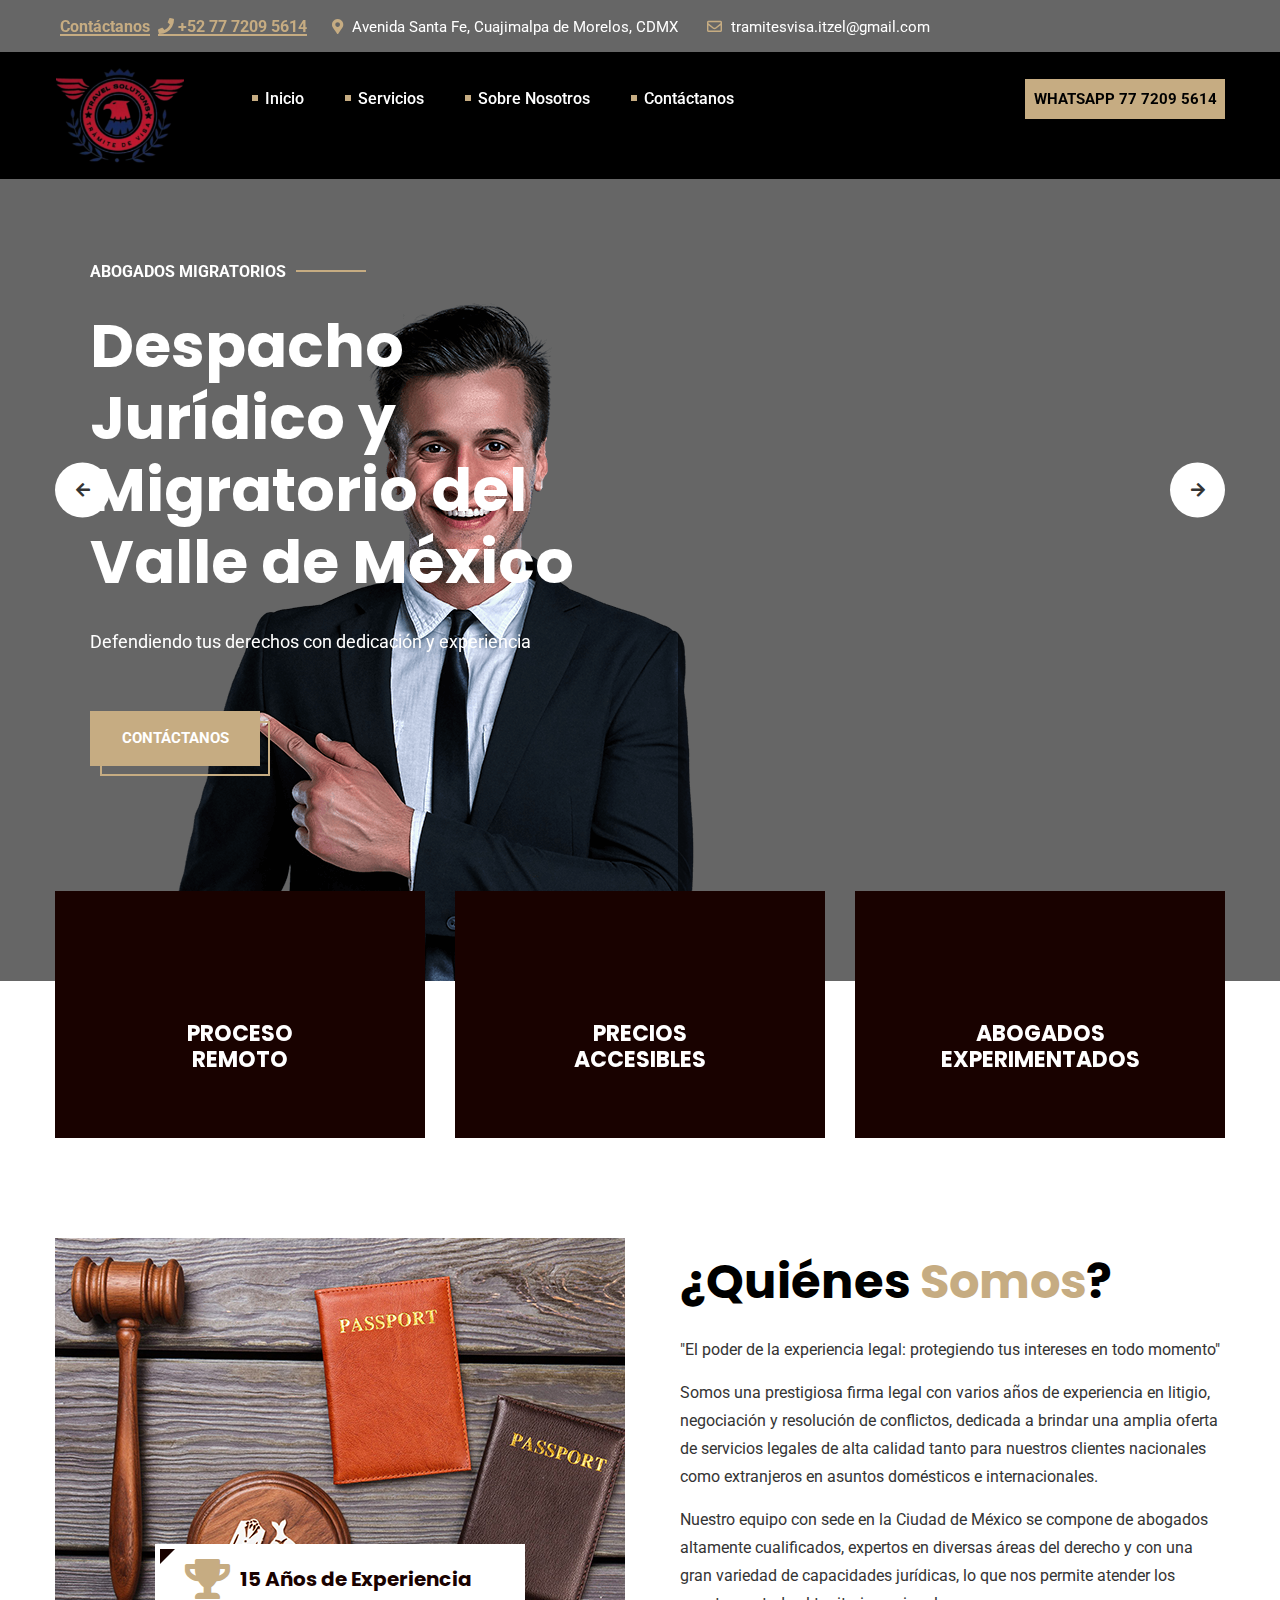
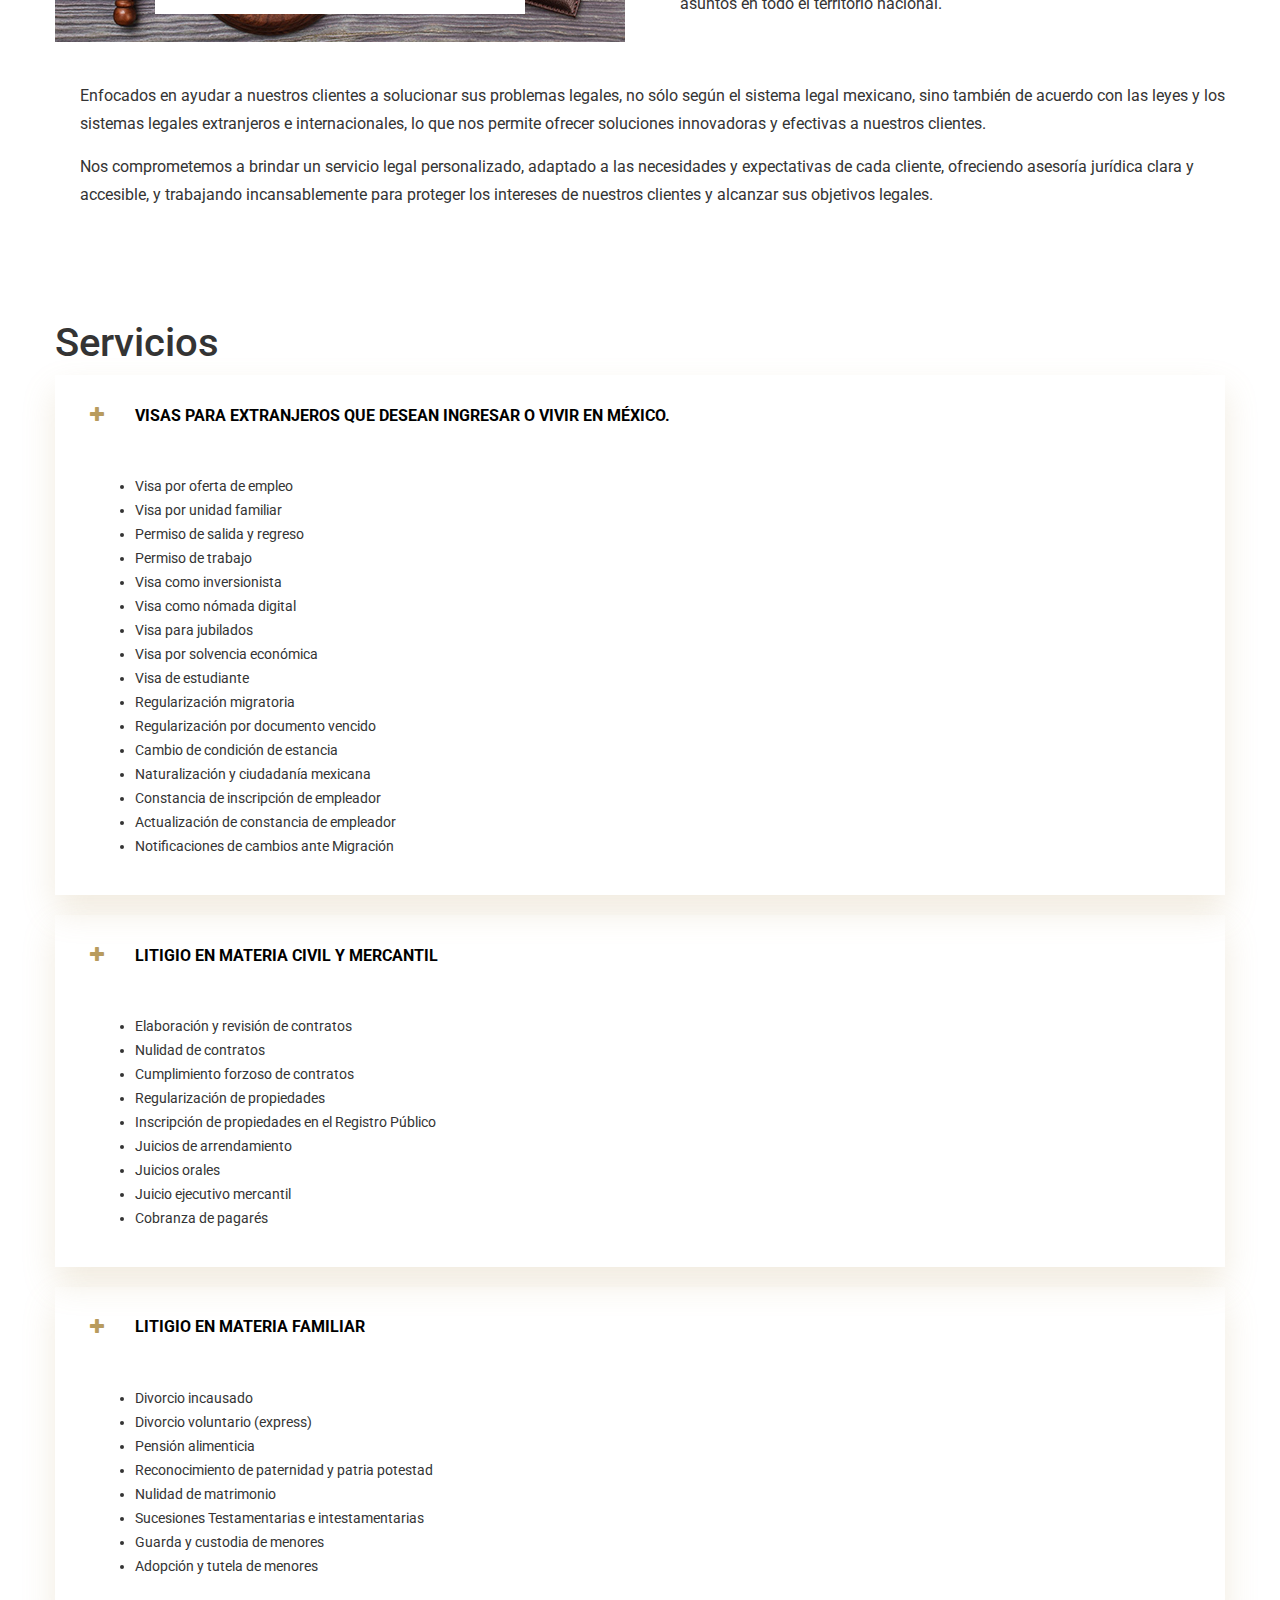
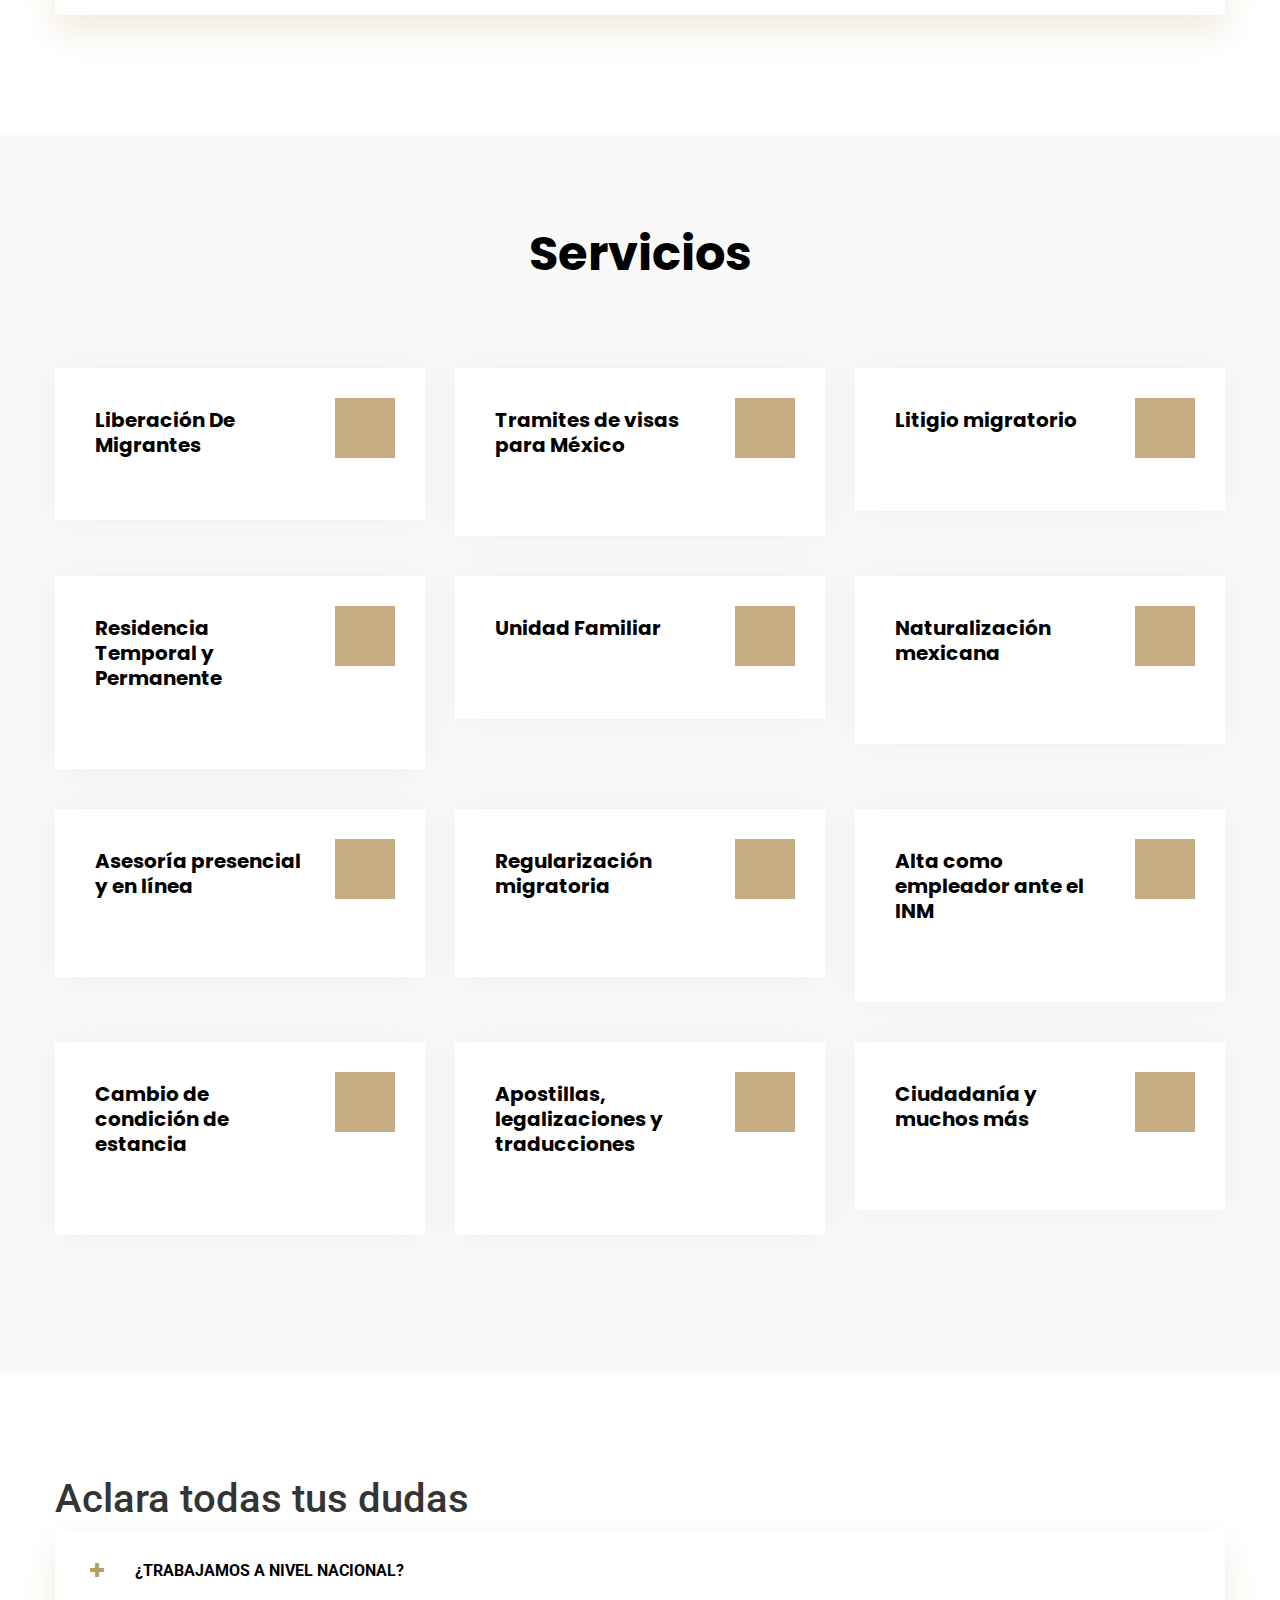
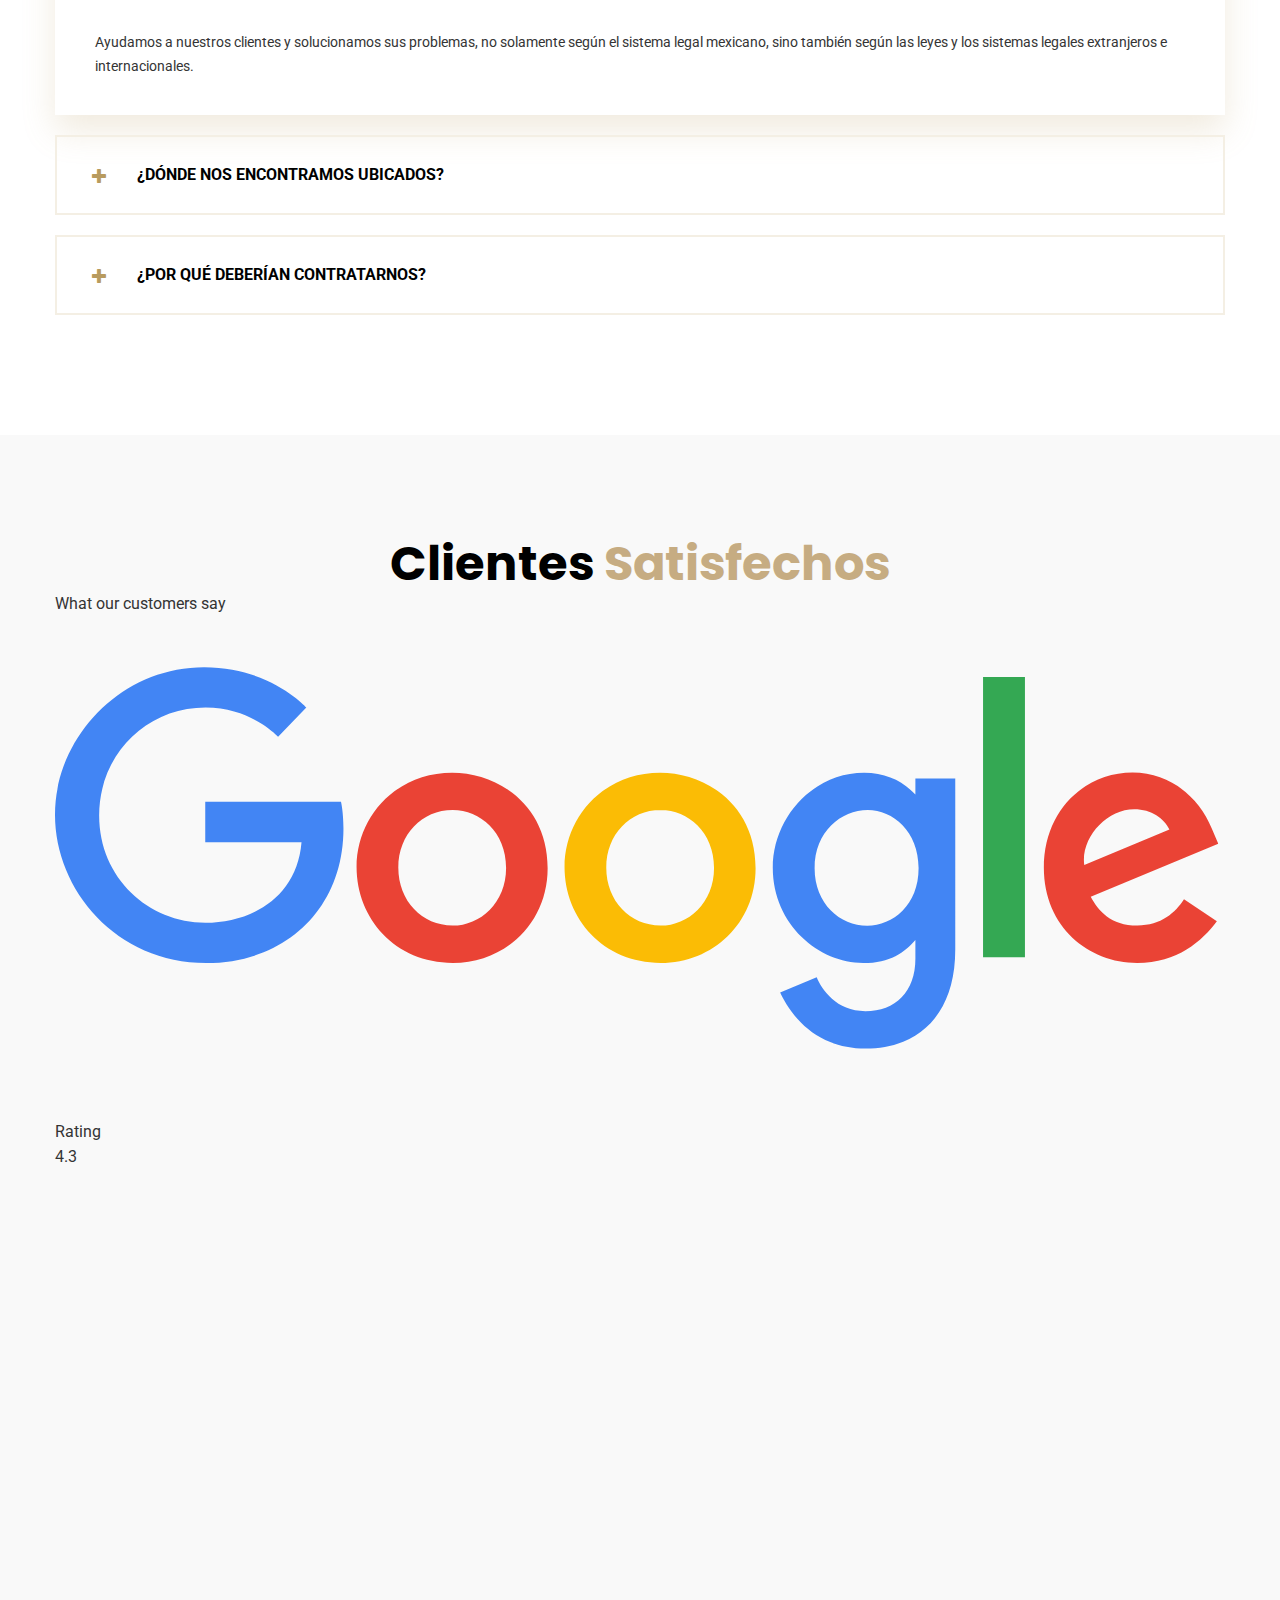
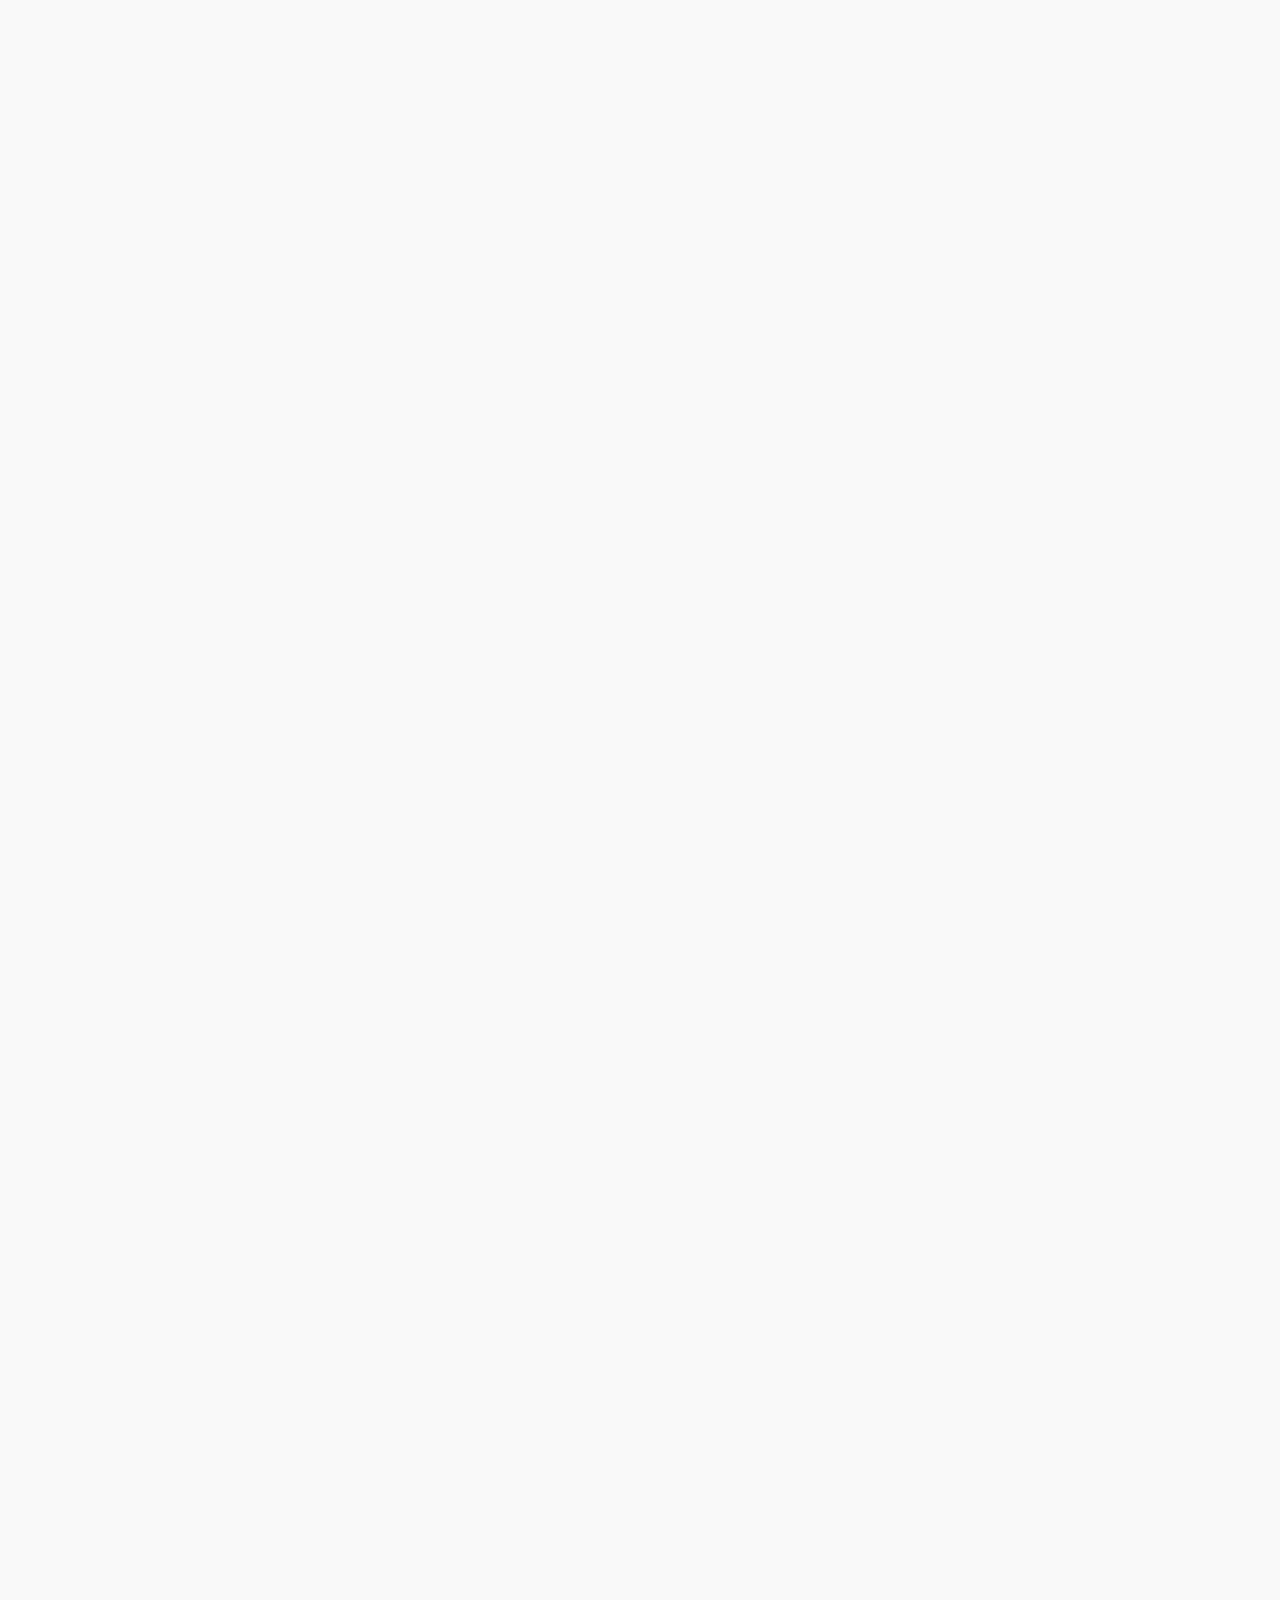
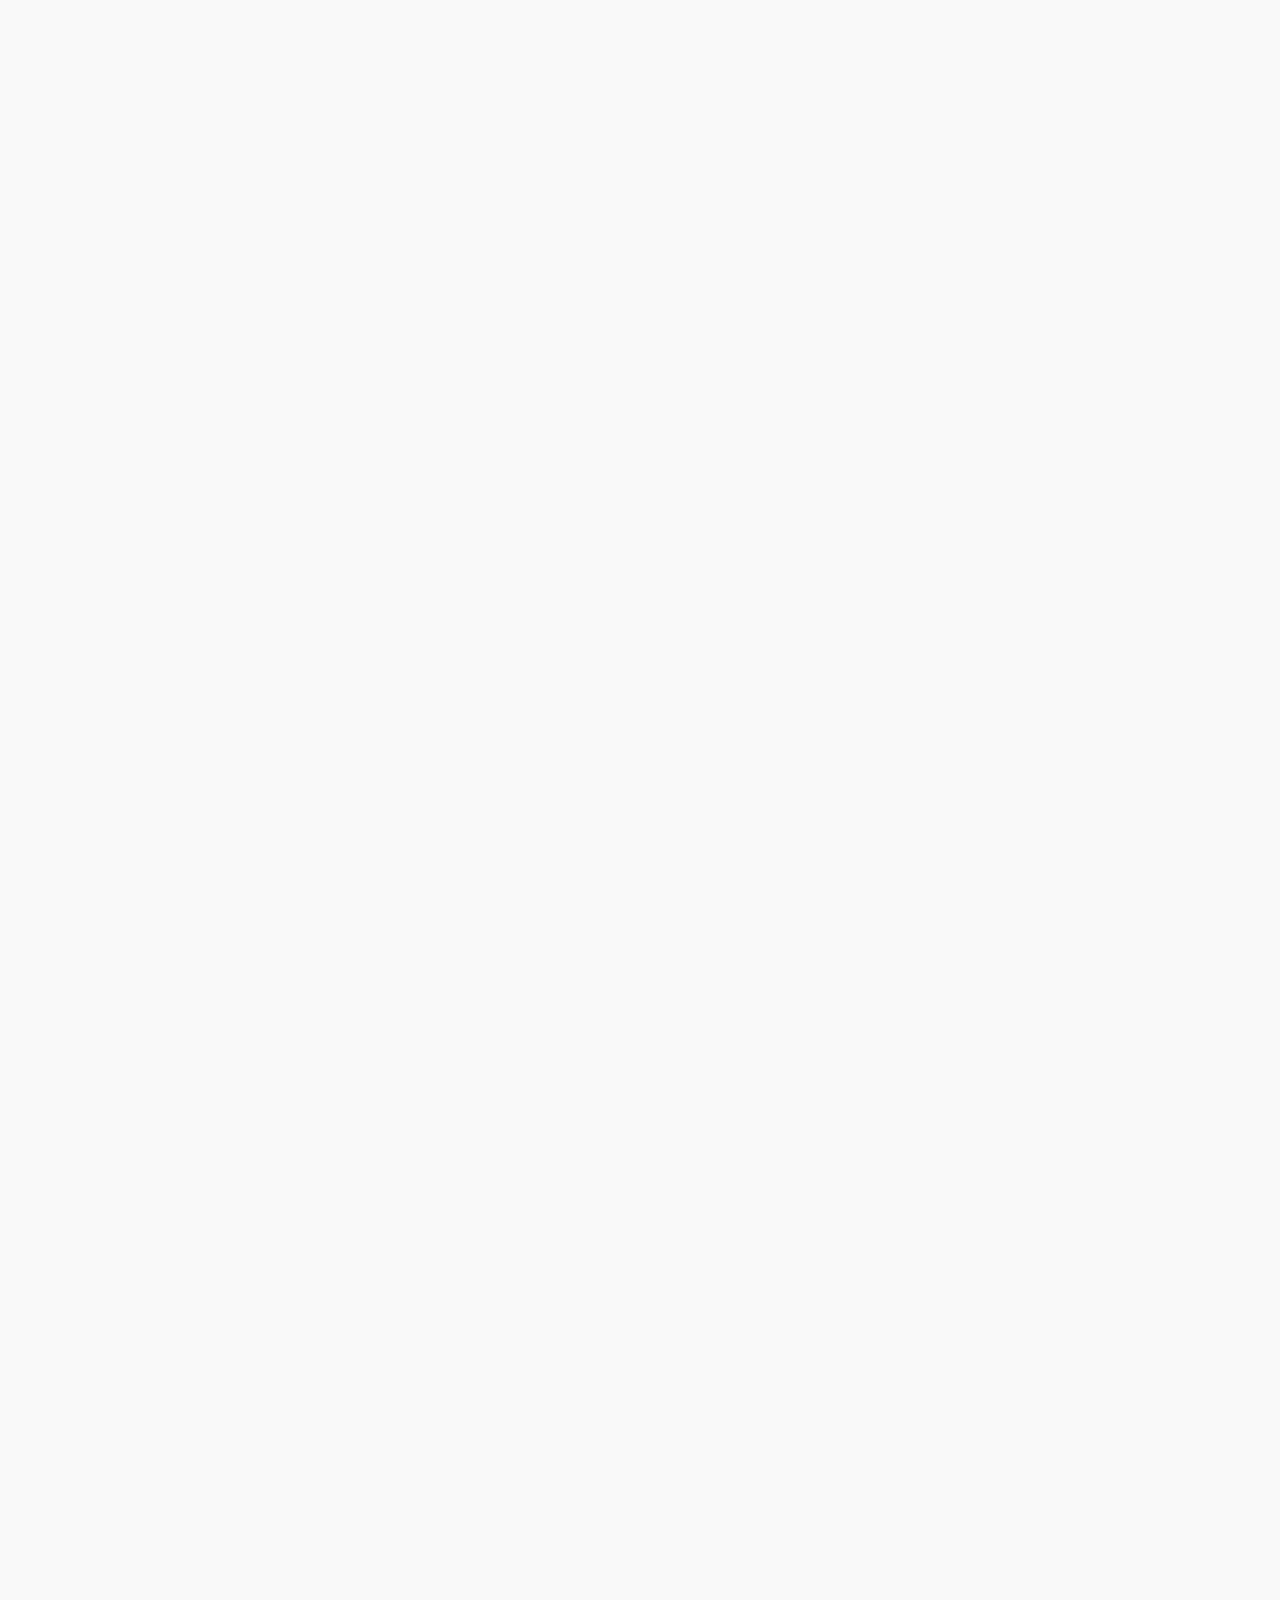
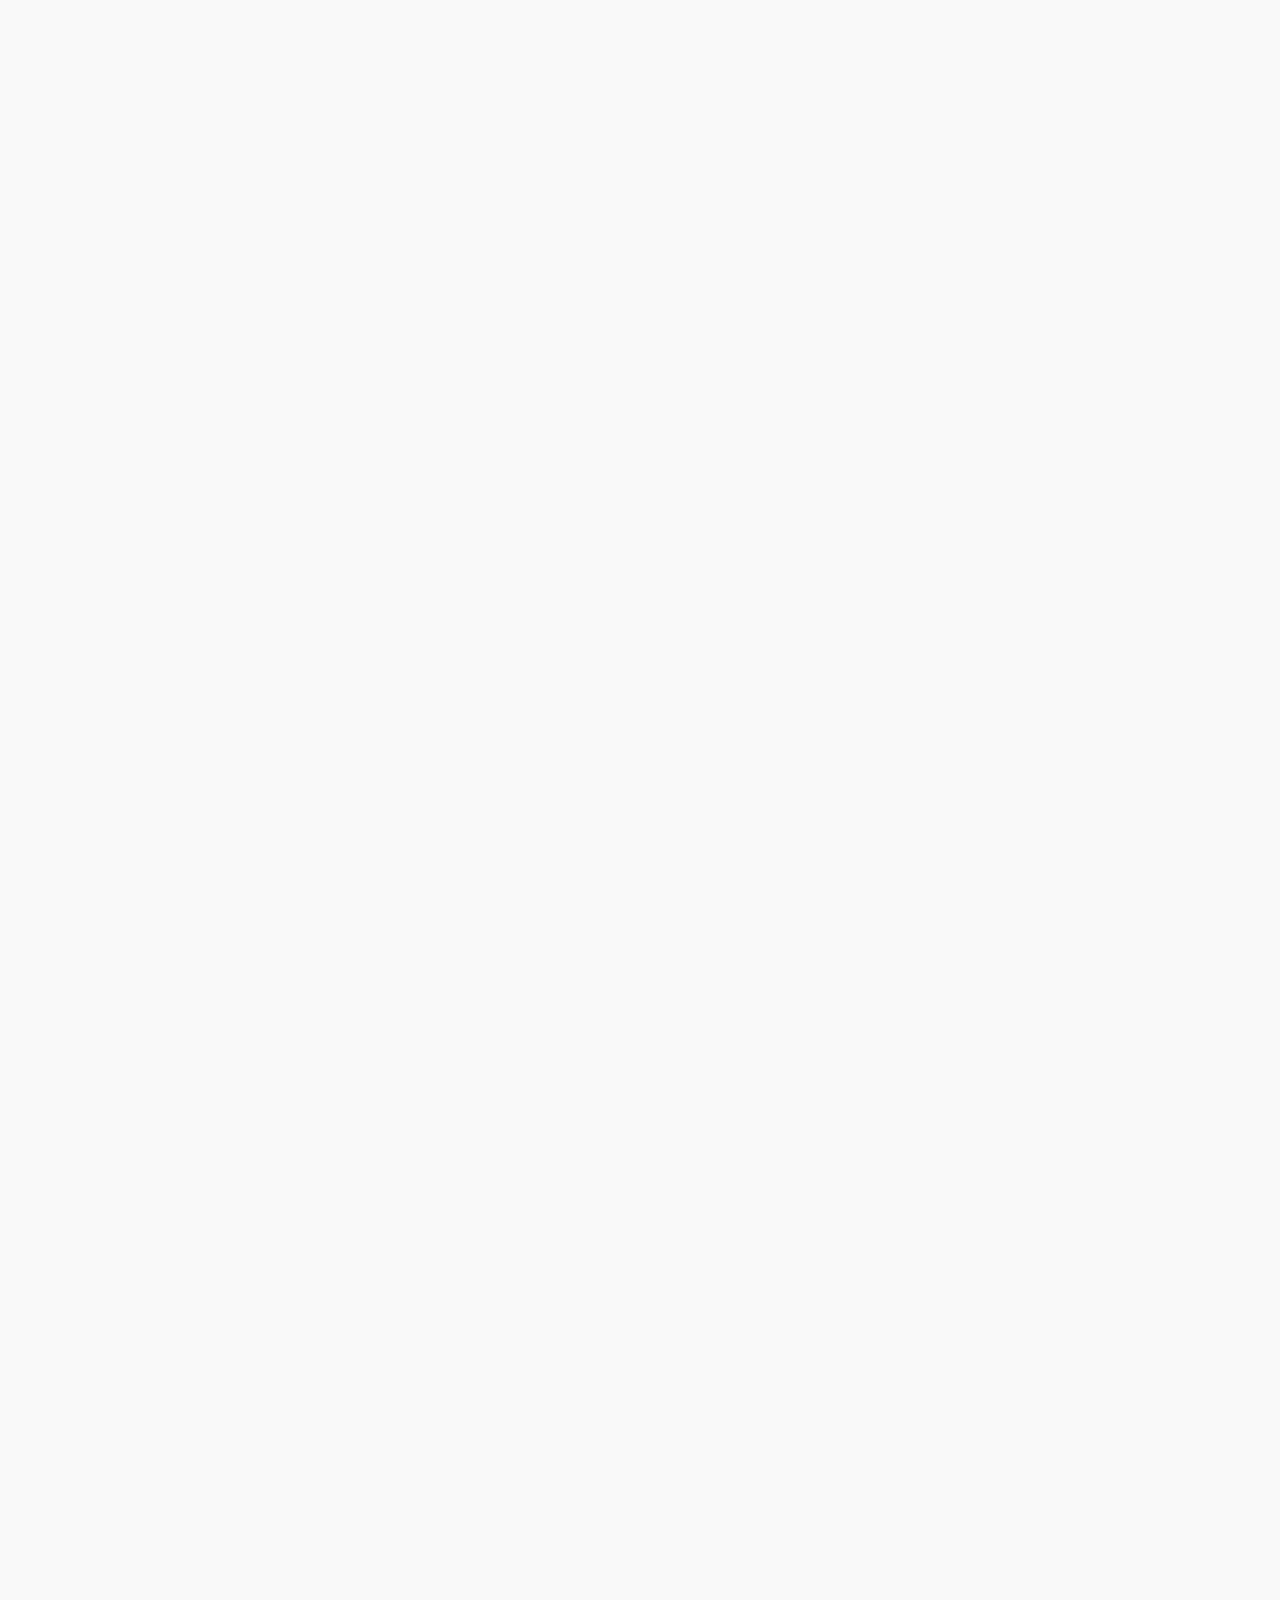
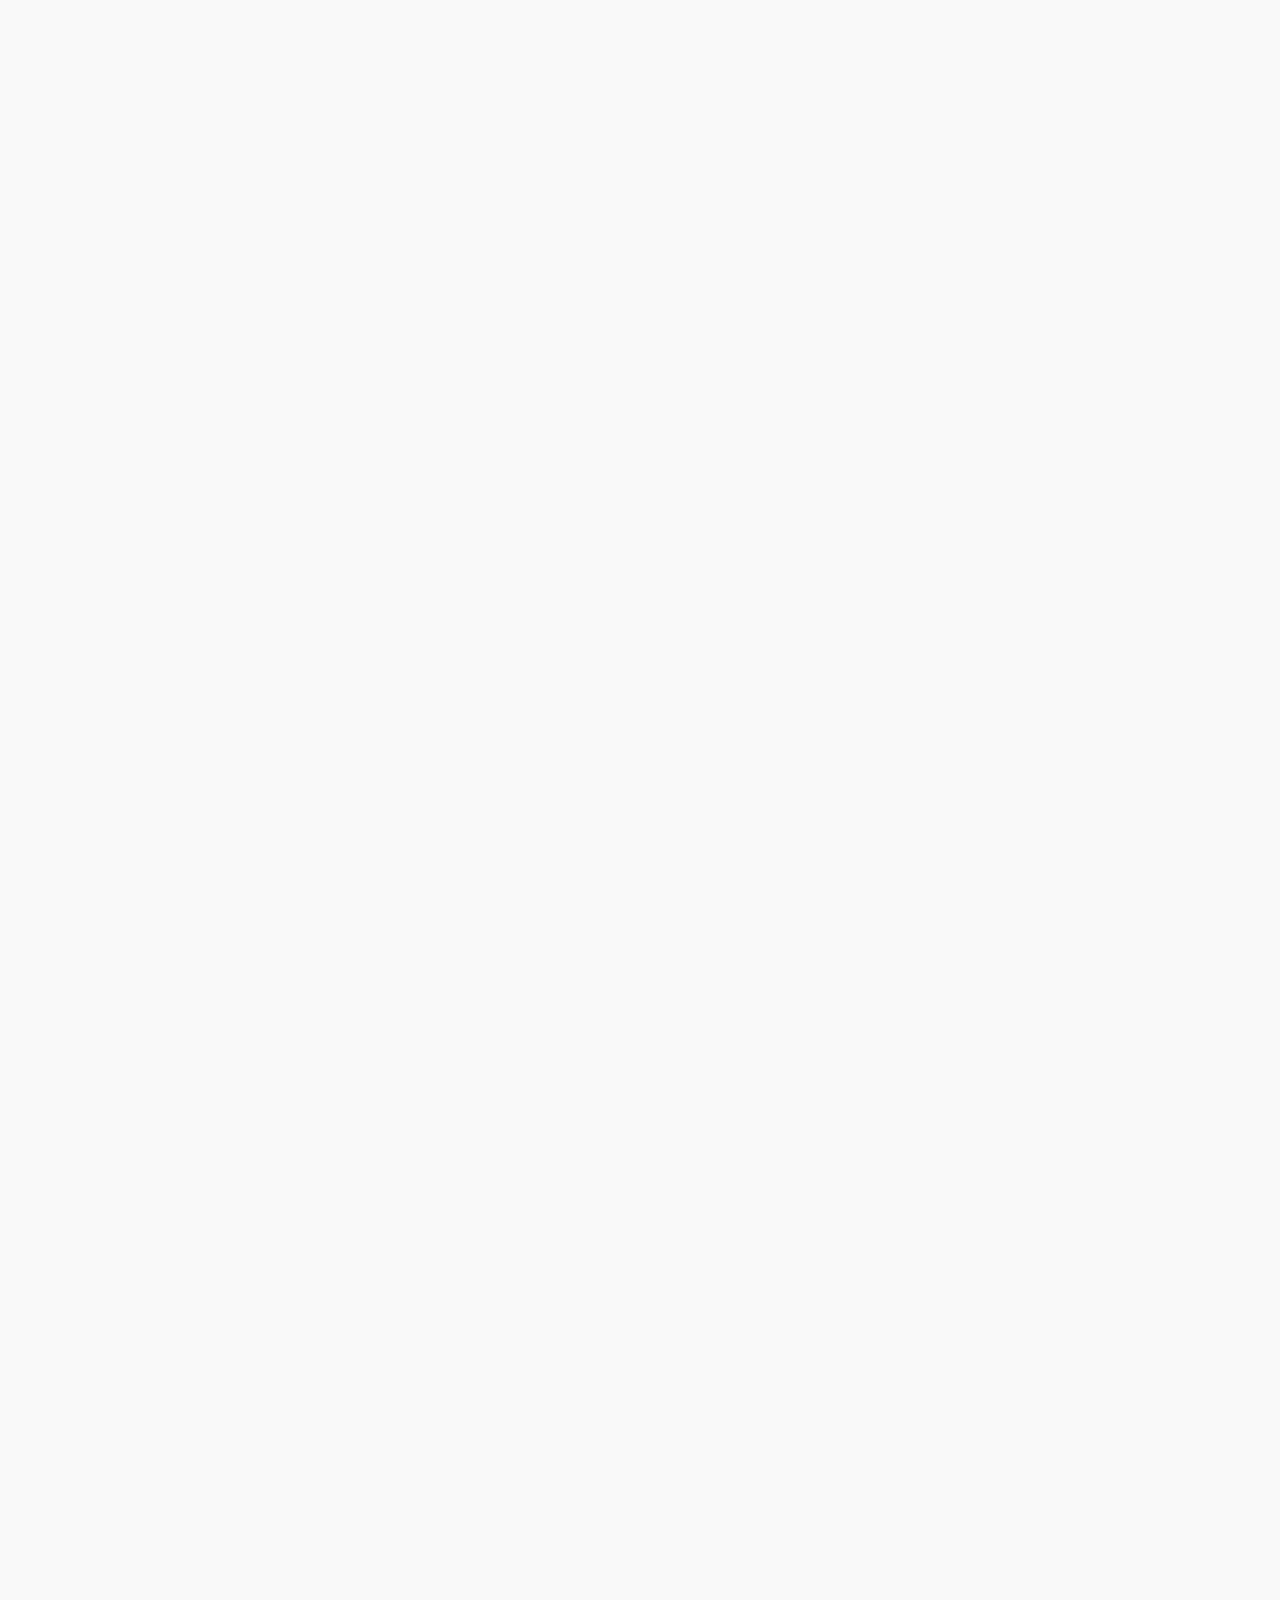
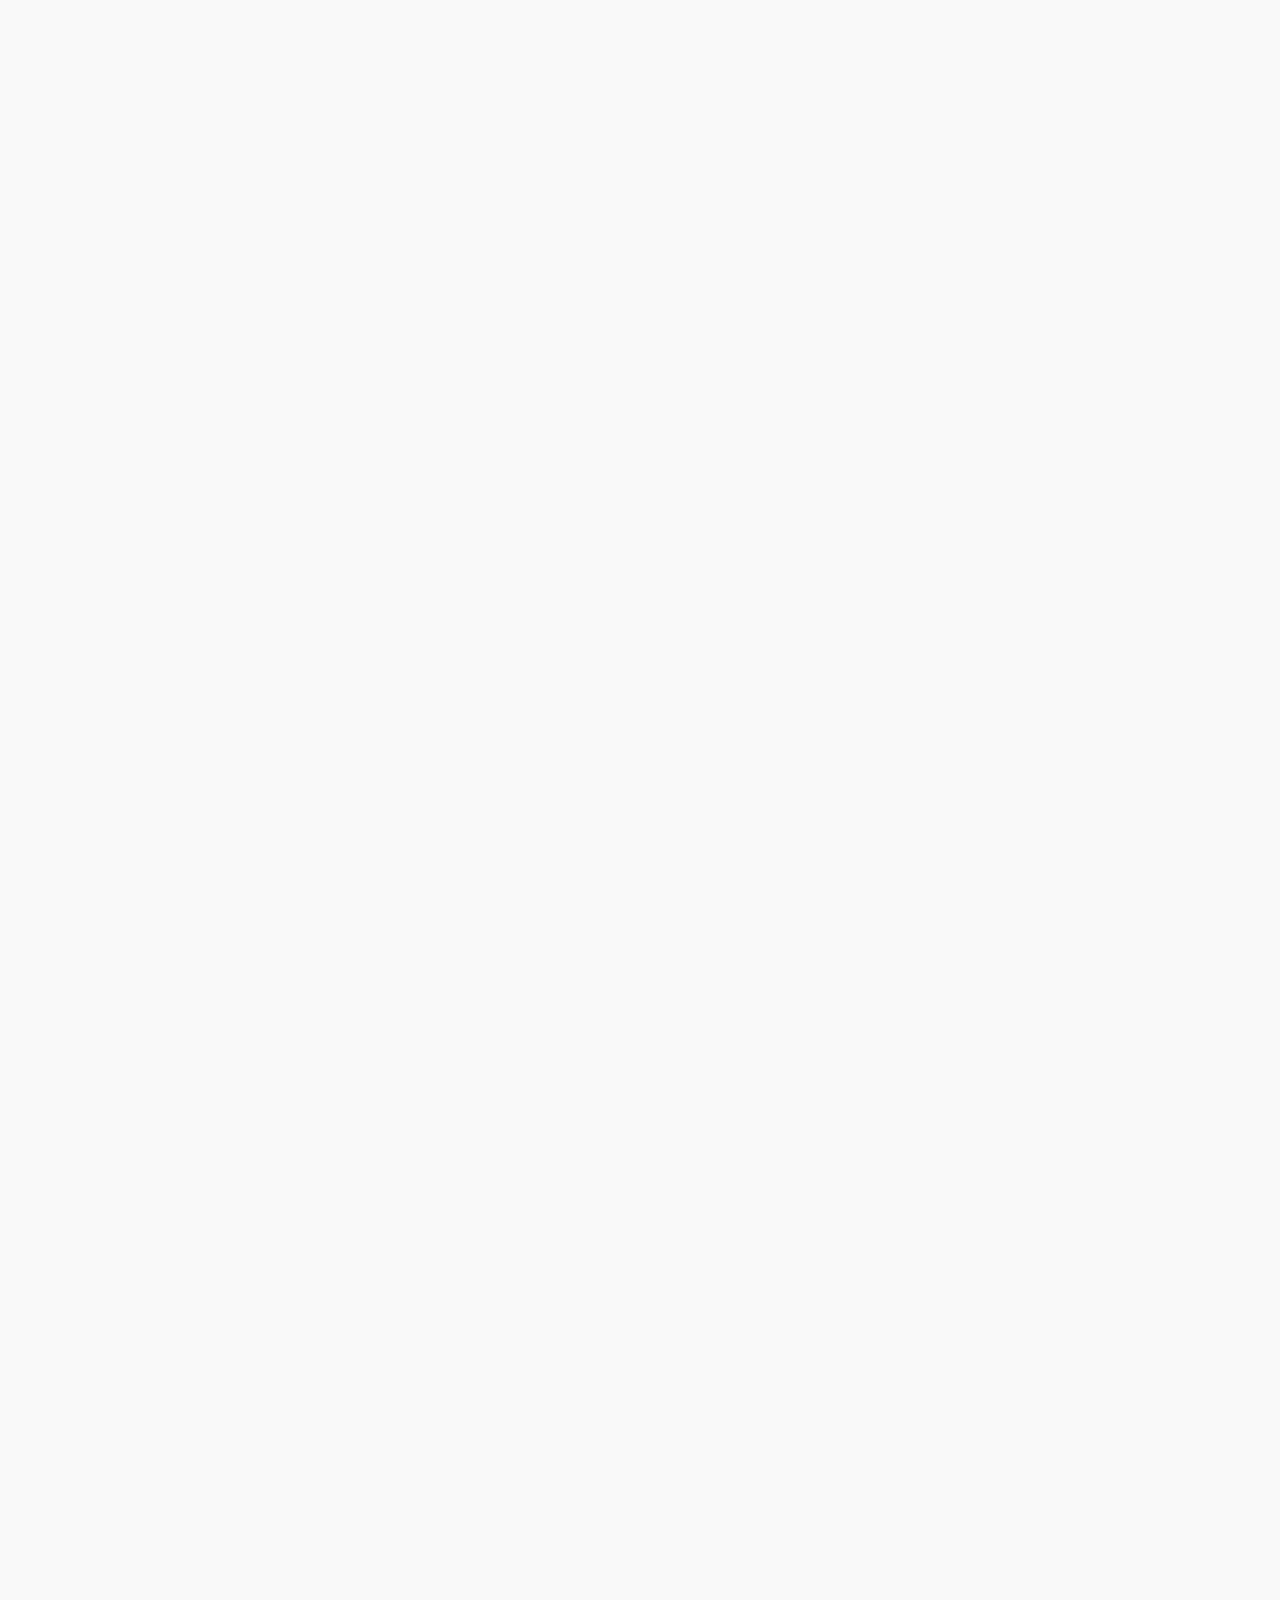
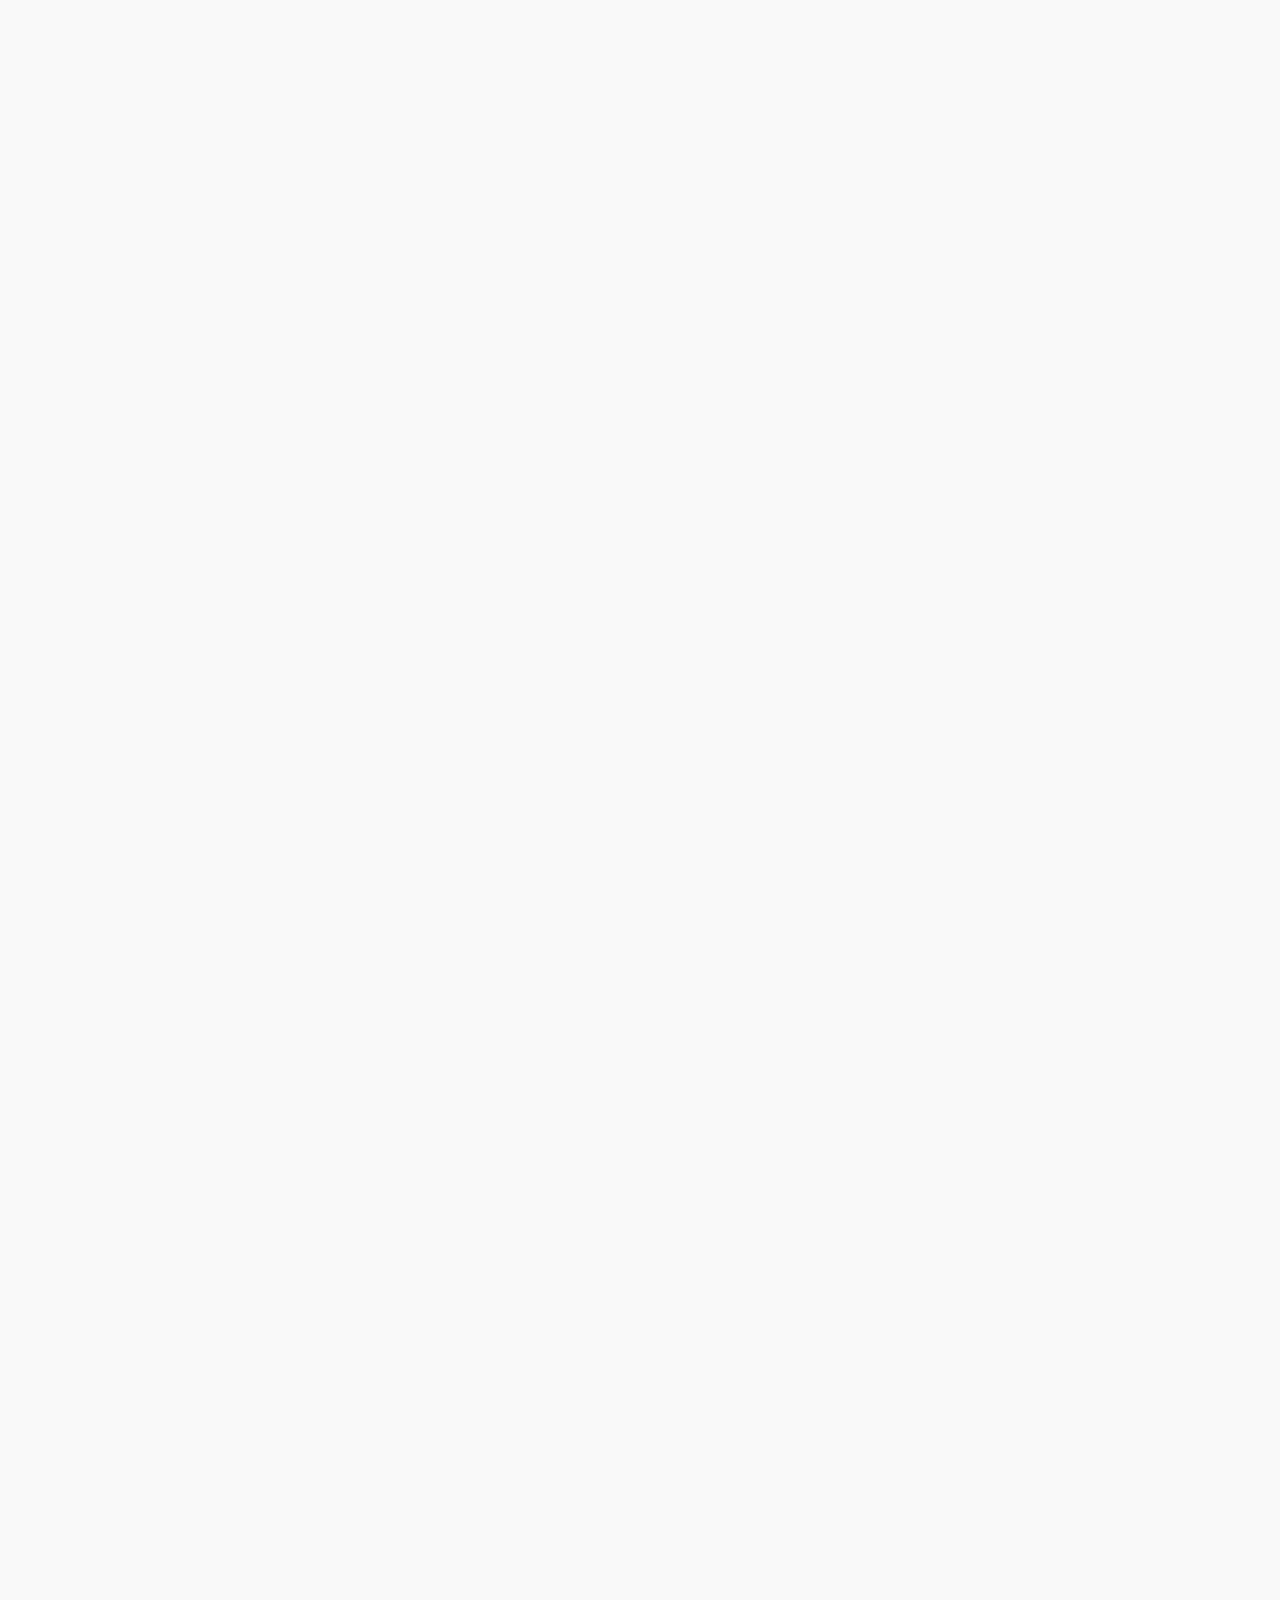
==== index.html @ 5e384cf0 "Add files via upload" ====
<!DOCTYPE html>
<html lang="en">

<html lang="es">

<head>
    <meta charset="UTF-8">
    <title>Abogados Migratorios</title>
    <link rel="shortcut icon" href="assets/img/logo/ficon.png" type="image/x-icon">
    <meta name="author" content="FactoryVector">
    <meta name="description" content="Despacho Jurídico y Migratorio del Valle de México">
    <meta name="keywords" content="Abogados, migratorios, visa, pasaporte, De lo familiar, juicios de amparo">
    <!-- Mobile Specific Meta -->
    <meta name="viewport" content="width=device-width, initial-scale=1">

    <link rel="stylesheet" href="assets/css/owl.carousel.css">
    <link rel="stylesheet" href="assets/css/fontawesome-all.css">
    <link rel="stylesheet" href="assets/css/animate.css">
    <link rel="stylesheet" href="assets/css/home-icon-4.css">
    <link rel="stylesheet" href="assets/css/flaticon.css">
    <link rel="stylesheet" href="assets/css/bootstrap.min.css">
    <link rel="stylesheet" href="assets/css/video.min.css">
    <link rel="stylesheet" href="assets/css/odometer-theme-default.css">
    <link rel="stylesheet" href="assets/css/style.css">

    <!-- Google Tag Manager -->
    <script type="text/javascript" async=""
        src="https://www.googletagmanager.com/gtag/destination?id=AW-513408856&amp;l=dataLayer&amp;cx=c"></script>
    <script async="" src="https://www.googletagmanager.com/gtm.js?id=GTM-NV9NPGH9"></script>
    <script>(function (w, d, s, l, i) {
            w[l] = w[l] || []; w[l].push({
                'gtm.start':
                    new Date().getTime(), event: 'gtm.js'
            }); var f = d.getElementsByTagName(s)[0],
                j = d.createElement(s), dl = l != 'dataLayer' ? '&l=' + l : ''; j.async = true; j.src =
                    'https://www.googletagmanager.com/gtm.js?id=' + i + dl; f.parentNode.insertBefore(j, f);
        })(window, document, 'script', 'dataLayer', 'GTM-NV9NPGH9');</script>
    <!-- End Google Tag Manager -->

    <!-- Google tag (gtag.js) -->
    <script async="" src="https://www.googletagmanager.com/gtag/js?id=GTM-NV9NPGH9"></script>
    <script>
        window.dataLayer = window.dataLayer || [];
        function gtag() { dataLayer.push(arguments); }
        gtag('js', new Date());

        gtag('config', 'GTM-NV9NPGH9');
    </script>

    <style type="text/css">
        .rx-practice-text {
            width: 75%;
        }

        .rx-practice-icon-text .rx-practice-text h3 {
            font-size: 20px;
        }
    </style>

    <style type="text/css">
        div.eapps-widget {
            position: relative
        }

        div.eapps-widget.eapps-widget-show-toolbar:before {
            position: absolute;
            content: "";
            display: block;
            bottom: 0;
            top: 0;
            left: 0;
            right: 0;
            pointer-events: none;
            border: 1px solid transparent;
            transition: border .3s ease;
            z-index: 1
        }

        .eapps-widget-toolbar {
            position: absolute;
            top: -32px;
            left: 0;
            right: 0;
            display: block;
            z-index: 99999;
            padding-bottom: 4px;
            transition: all .3s ease;
            pointer-events: none;
            opacity: 0
        }

        .eapps-widget:hover .eapps-widget-toolbar {
            opacity: 1;
            pointer-events: auto
        }

        .eapps-widget-toolbar a {
            text-decoration: none;
            box-shadow: none !important
        }

        .eapps-widget-toolbar-panel {
            border-radius: 6px;
            background-color: #222;
            color: #fff;
            display: -ms-inline-flexbox;
            display: inline-flex;
            -ms-flex-align: center;
            align-items: center;
            top: 0;
            position: relative;
            transition: all .3s ease;
            opacity: 0;
            overflow: hidden;
            -webkit-backface-visibility: hidden;
            backface-visibility: hidden;
            box-shadow: 0 0 0 1px hsla(0, 0%, 100%, .2);
            height: 28px
        }

        .eapps-widget:hover .eapps-widget-toolbar-panel {
            opacity: 1
        }

        .eapps-widget-toolbar-panel-wrapper {
            width: 100%;
            position: relative
        }

        .eapps-widget-toolbar-panel-only-you {
            position: absolute;
            top: -24px;
            font-size: 11px;
            line-height: 14px;
            color: #9c9c9c;
            padding: 5px 4px
        }

        .eapps-widget-toolbar-panel-logo {
            width: 28px;
            height: 28px;
            border-right: 1px solid hsla(0, 0%, 100%, .2);
            display: -ms-flexbox;
            display: flex;
            -ms-flex-align: center;
            align-items: center;
            -ms-flex-pack: center;
            justify-content: center
        }

        .eapps-widget-toolbar-panel-logo svg {
            display: block;
            width: 15px;
            height: 15px;
            fill: #f93262
        }

        .eapps-widget-toolbar-panel-edit {
            font-size: 12px;
            font-weight: 400;
            line-height: 14px;
            display: -ms-inline-flexbox;
            display: inline-flex;
            -ms-flex-align: center;
            align-items: center;
            padding: 9px;
            border-right: 1px solid hsla(0, 0%, 100%, .2);
            color: #fff;
            text-decoration: none
        }

        .eapps-widget-toolbar-panel-edit-icon {
            width: 14px;
            height: 14px;
            margin-right: 8px
        }

        .eapps-widget-toolbar-panel-edit-icon svg {
            display: block;
            width: 100%;
            height: 100%;
            fill: #fff
        }

        .eapps-widget-toolbar-panel-views {
            display: -ms-inline-flexbox;
            display: inline-flex;
            -ms-flex-pack: center;
            justify-content: center;
            -ms-flex-align: center;
            align-items: center
        }

        .eapps-widget-toolbar-panel-views-label {
            font-size: 12px;
            font-weight: 400;
            line-height: 14px;
            margin-left: 8px
        }

        .eapps-widget-toolbar-panel-views-bar {
            display: -ms-inline-flexbox;
            display: inline-flex;
            width: 70px;
            height: 3px;
            border-radius: 2px;
            margin-left: 8px;
            background-color: hsla(0, 0%, 100%, .3)
        }

        .eapps-widget-toolbar-panel-views-bar-inner {
            border-radius: 2px;
            background-color: #4ad504
        }

        .eapps-widget-toolbar-panel-views-green .eapps-widget-toolbar-panel-views-bar-inner {
            background-color: #4ad504
        }

        .eapps-widget-toolbar-panel-views-red .eapps-widget-toolbar-panel-views-bar-inner {
            background-color: #ff4734
        }

        .eapps-widget-toolbar-panel-views-orange .eapps-widget-toolbar-panel-views-bar-inner {
            background-color: #ffb400
        }

        .eapps-widget-toolbar-panel-views-percent {
            display: -ms-inline-flexbox;
            display: inline-flex;
            margin-left: 8px;
            margin-right: 8px;
            font-size: 12px;
            font-weight: 400;
            line-height: 14px
        }

        .eapps-widget-toolbar-panel-views-get-more {
            padding: 9px 16px;
            background-color: #f93262;
            color: #fff;
            font-size: 12px;
            font-weight: 400;
            border-radius: 0 6px 6px 0
        }

        .eapps-widget-toolbar-panel-share {
            position: absolute;
            top: 0;
            display: inline-block;
            margin-left: 8px;
            width: 83px;
            height: 28px;
            padding-bottom: 4px;
            box-sizing: content-box !important
        }

        .eapps-widget-toolbar-panel-share:hover .eapps-widget-toolbar-panel-share-block {
            opacity: 1;
            pointer-events: all
        }

        .eapps-widget-toolbar-panel-share-button {
            padding: 0 18px;
            height: 28px;
            background-color: #1c91ff;
            color: #fff;
            font-size: 12px;
            font-weight: 400;
            border-radius: 6px;
            position: absolute;
            top: 0;
            display: -ms-flexbox;
            display: flex;
            -ms-flex-direction: row;
            flex-direction: row;
            cursor: default;
            -ms-flex-align: center;
            align-items: center
        }

        .eapps-widget-toolbar-panel-share-button svg {
            display: inline-block;
            margin-right: 6px;
            fill: #fff;
            position: relative;
            top: -1px
        }

        .eapps-widget-toolbar-panel-share-block {
            position: absolute;
            background: #fff;
            border: 1px solid hsla(0, 0%, 7%, .1);
            border-radius: 10px;
            width: 209px;
            top: 32px;
            transform: translateX(-63px);
            opacity: 0;
            pointer-events: none;
            transition: all .3s ease;
            box-shadow: 0 4px 6px rgba(0, 0, 0, .05)
        }

        .eapps-widget-toolbar-panel-share-block:hover {
            opacity: 1;
            pointer-events: all
        }

        .eapps-widget-toolbar-panel-share-block-text {
            color: #111;
            font-size: 15px;
            font-weight: 400;
            padding: 12px 0;
            text-align: center
        }

        .eapps-widget-toolbar-panel-share-block-text-icon {
            padding-bottom: 4px
        }

        .eapps-widget-toolbar-panel-share-block-actions {
            display: -ms-flexbox;
            display: flex;
            -ms-flex-direction: row;
            flex-direction: row;
            border-top: 1px solid hsla(0, 0%, 7%, .1)
        }

        .eapps-widget-toolbar-panel-share-block-actions-item {
            width: 33.333333%;
            display: -ms-flexbox;
            display: flex;
            -ms-flex-pack: center;
            justify-content: center;
            -ms-flex-align: center;
            align-items: center;
            height: 39px;
            transition: all .3s ease;
            background-color: transparent
        }

        .eapps-widget-toolbar-panel-share-block-actions-item:hover {
            background-color: #fafafa
        }

        .eapps-widget-toolbar-panel-share-block-actions-item a {
            width: 100%;
            height: 100%;
            display: -ms-flexbox;
            display: flex;
            -ms-flex-pack: center;
            justify-content: center;
            -ms-flex-align: center;
            align-items: center
        }

        .eapps-widget-toolbar-panel-share-block-actions-item-icon {
            width: 16px;
            height: 16px;
            display: block
        }

        .eapps-widget-toolbar-panel-share-block-actions-item-facebook .eapps-widget-toolbar-panel-share-block-actions-item-icon {
            fill: #3c5a9b
        }

        .eapps-widget-toolbar-panel-share-block-actions-item-twitter .eapps-widget-toolbar-panel-share-block-actions-item-icon {
            fill: #1ab2e8
        }

        .eapps-widget-toolbar-panel-share-block-actions-item-google .eapps-widget-toolbar-panel-share-block-actions-item-icon {
            fill: #dd4b39
        }

        .eapps-widget-toolbar-panel-share-block-actions-item:not(:last-child) {
            border-right: 1px solid hsla(0, 0%, 7%, .1)
        }
    </style>
    <link href="https://core.service.elfsight.com" rel="preconnect" crossorigin="">
    <link href="https://static.elfsight.com" rel="preconnect" crossorigin="">
    <link href="https://service-reviews-ultimate.elfsight.com" rel="preconnect" crossorigin="">
    <link href="https://storage.elfsight.com" rel="preconnect" crossorigin="">
    <script attributionsrc="" type="text/javascript" async=""
        src="https://www.googleadservices.com/pagead/conversion/513408856/?random=1724124669314&amp;cv=11&amp;fst=1724124669314&amp;bg=ffffff&amp;guid=ON&amp;async=1&amp;gtm=45be48e0z89180192433za201zb9180192433&amp;gcd=13l3l3l3l1l1&amp;dma=0&amp;tag_exp=0&amp;u_w=1536&amp;u_h=864&amp;url=https%3A%2F%2Fabogados-migratorios.com%2F%3Fgad_source%3D1%26gclid%3DCj0KCQjw2ou2BhCCARIsANAwM2FD0X5Xh62JzgIVU42KWfubspgB9ihjAhYlG-c5ziMpxNXCMwpX3FYaAiodEALw_wcB&amp;label=4pakCMWPzJwZENj-5_QB&amp;hn=www.googleadservices.com&amp;frm=0&amp;tiba=Abogados%20Migratorios&amp;value=0&amp;bttype=purchase&amp;npa=0&amp;gclgs=1&amp;gclst=3327&amp;gclaw=Cj0KCQjw2ou2BhCCARIsANAwM2FD0X5Xh62JzgIVU42KWfubspgB9ihjAhYlG-c5ziMpxNXCMwpX3FYaAiodEALw_wcB&amp;pscdl=noapi&amp;auid=608451968.1724075621&amp;uaa=x86&amp;uab=64&amp;uafvl=Not_A%2520Brand%3B99.0.0.0%7CGoogle%2520Chrome%3B109.0.5414.120%7CChromium%3B109.0.5414.120&amp;uamb=0&amp;uam=&amp;uap=Windows&amp;uapv=0.1.0&amp;uaw=1&amp;fdr=QA&amp;rfmt=3&amp;fmt=4"></script>
    <style type="text/css" id="#jarallax-clip-0">
        #jarallax-container-0 {
            clip: rect(0 678px 1004.78125px 0);
            clip: rect(0, 678px, 1004.78125px, 0);
        }
    </style>
    <script
        src="https://static.elfsight.com/apps/google-reviews/stable/f41eeb7c1746cb5fd1b475d46831272a1b55a5e7/app/googleReviews.js"
        defer="defer" charset="UTF-8"></script>
    <style data-styled="active" data-styled-version="5.3.11"></style>
</head>

<body>

    <div class="up">
        <a href="#" class="scrollup text-center" style="display: none;"><i class="fas fa-chevron-up"></i></a>
    </div>

    <!-- Start of header section
        ============================================= -->
    <header id="header_id" class="main_header header_style_four">
        <div class="header_top_content clearfix">
            <div class="container">
                <div class="header_top_text float-left">
                    <span>
                        <a href="contacto.html">Contáctanos</a>
                        <a href="tel:7772095614" target="_blank"><i class="fas fa-phone"></i> +52 77 7209 5614</a>
                    </span>

                    <div class="header_top_contact float-right">
                        <a href="https://g.co/kgs/KKszie" target="_blank"><i class="fas fa-map-marker-alt"></i> Avenida
                            Santa Fe, Cuajimalpa de Morelos, CDMX</a>
                        <a href="mailto:tramitesvisa.itzel@gmail.com"><i class="far fa-envelope"></i>
                            tramitesvisa.itzel@gmail.com</a>
                    </div>
                </div>
            </div>
        </div>
        <div class="header_main_menu_wrap clearfix">
            <div class="container">
                <div class="brand_logo float-left">
                    <a href="/"><img src="assets/img/home-4/logo/logo1.png" alt="logo" width="130"></a>
                </div>
                <div class="rx_menu_item">
                    <nav class="rx_main_navigation ul-li">
                        <ul>
                            <li class="dropdown">
                                <a href="/">Inicio</a>
                            </li>
                            <li class="dropdown">
                                <a href="https://abogados-migratorios.com/#servicios">Servicios</a>
                                <ul class="dropdown-menu clearfix">
                                    <li><a href="liberacion-de-migrantes-de-estaciones-migratorias.html">Liberación de
                                            Migrantes</a></li>
                                    <li><a href="tramite-de-visas.html">Tramites de visas para México</a></li>
                                </ul>
                            </li>
                            <li><a href="sobre-nosotros.html">Sobre Nosotros</a></li>
                            <li><a href="contacto.html">Contáctanos</a></li>
                        </ul>
                    </nav>
                    <div class="rx_header_btn text-center text-uppercase float-right">
                        <a id="bt_Whats"
                            href="https://api.whatsapp.com/send?phone=5277 7209 5614&amp;text=Me puede dar más información"
                            target="_blank">WhatsApp 77 7209 5614</a>
                    </div>
                </div>
                <!-- desktop menu -->
                <div class="rx-mobile_menu position-relative">
                    <div class="rx-mobile_menu_button rx-open_mobile_menu">
                        <i class="fas fa-bars"></i>
                    </div>
                    <div class="rx-mobile_menu_wrap">
                        <div class="mobile_menu_overlay rx-open_mobile_menu"></div>
                        <div class="rx-mobile_menu_content">
                            <div class="rx-mobile_menu_close rx-open_mobile_menu">
                                <i class="fas fa-times"></i>
                            </div>
                            <div class="m-brand-logo text-center">
                                <a href="/"><img src="assets/img/home-4/logo/logo1.png" alt=""></a>
                            </div>
                            <nav class="rx-mobile-main-navigation  clearfix ul-li">
                                <ul id="m-main-nav" class="navbar-nav text-capitalize clearfix">
                                    <li class="dropdown">
                                        <a href="/">Inicio</a>
                                        <div class="dropdown-btn"><span class="fa fa-angle-down"></span></div>
                                    </li>
                                    <li class="dropdown">
                                        <a href="https://abogados-migratorios.com/#servicios">Servicios</a>
                                        <ul class="dropdown-menu clearfix">
                                            <li><a href="liberacion-de-migrantes-de-estaciones-migratorias.html">Liberación
                                                    de Migrantes</a></li>
                                            <li><a href="tramite-de-visas.html">Tramites de visas para México</a></li>
                                        </ul>
                                        <div class="dropdown-btn"><span class="fa fa-angle-down"></span></div>
                                    </li>
                                    <li><a href="sobre-nosotros.html">Sobre Nosotros</a></li>
                                    <li><a href="contacto.html">Contáctanos</a></li>
                                </ul>
                            </nav>
                        </div>
                    </div>
                    <!-- /Mobile-Menu -->
                </div>
            </div>
        </div>
    </header>
    <!-- End of header section
        ============================================= -->

    <!-- Start of slider  section
        ============================================= -->
    <section id="slider_area" class="slider_section">
        <div id="slider_id" class="slider_style_four owl-carousel owl-theme owl-loaded">


            <div class="owl-stage-outer">
                <div class="owl-stage"
                    style="transform: translate3d(-2712px, 0px, 0px); transition: all 0s ease 0s; width: 4068px;">
                    <div class="owl-item cloned" style="width: 678px; margin-right: 0px;">
                        <div class="slider_content_wrap position-relative">
                            <div class="background_overlay"></div>
                            <div class="rx_slider_img img-zooming" data-background="assets/img/home-4/slider/s1.jpg"
                                style="background-image: url(&quot;assets/img/home-4/slider/s1.jpg&quot;);"></div>
                            <div class="container">
                                <div class="rx_slider_text_img_area position-relative">
                                    <div class="rx_slider_text headline pera-content">
                                        <span>ABOGADOS MIGRATORIOS</span>
                                        <h1>Despacho Jurídico y Migratorio del Valle de México</h1>
                                        <p>Defendiendo tus derechos con dedicación y experiencia</p>
                                        <a href="contacto.html">Contáctanos</a>
                                    </div>
                                    <div class="rx_slider_side_img">
                                        <img src="assets/img/home-4/slider/s-side-2.png" alt="">
                                    </div>
                                </div>
                            </div>
                        </div>
                    </div>
                    <div class="owl-item cloned" style="width: 678px; margin-right: 0px;">
                        <div class="slider_content_wrap position-relative">
                            <div class="background_overlay"></div>
                            <div class="rx_slider_img img-zooming" data-background="assets/img/home-4/slider/s1.jpg"
                                style="background-image: url(&quot;assets/img/home-4/slider/s1.jpg&quot;);"></div>
                            <div class="container">
                                <div class="rx_slider_text_img_area position-relative">
                                    <div class="rx_slider_text headline pera-content">
                                        <span>ABOGADOS MIGRATORIOS</span>
                                        <h1>Despacho Jurídico y Migratorio del Valle de México</h1>
                                        <p>Defendiendo tus derechos con dedicación y experiencia</p>
                                        <a href="contacto.html">Contáctanos</a>
                                    </div>
                                    <div class="rx_slider_side_img">
                                        <img src="assets/img/home-4/slider/s-side.png" alt="">
                                    </div>
                                </div>
                            </div>
                        </div>
                    </div>
                    <div class="owl-item" style="width: 678px; margin-right: 0px;">
                        <div class="slider_content_wrap position-relative">
                            <div class="background_overlay"></div>
                            <div class="rx_slider_img img-zooming" data-background="assets/img/home-4/slider/s1.jpg"
                                style="background-image: url(&quot;assets/img/home-4/slider/s1.jpg&quot;);"></div>
                            <div class="container">
                                <div class="rx_slider_text_img_area position-relative">
                                    <div class="rx_slider_text headline pera-content">
                                        <span>ABOGADOS MIGRATORIOS</span>
                                        <h1>Despacho Jurídico y Migratorio del Valle de México</h1>
                                        <p>Defendiendo tus derechos con dedicación y experiencia</p>
                                        <a href="contacto.html">Contáctanos</a>
                                    </div>
                                    <div class="rx_slider_side_img">
                                        <img src="assets/img/home-4/slider/s-side-2.png" alt="">
                                    </div>
                                </div>
                            </div>
                        </div>
                    </div>
                    <div class="owl-item" style="width: 678px; margin-right: 0px;">
                        <div class="slider_content_wrap position-relative">
                            <div class="background_overlay"></div>
                            <div class="rx_slider_img img-zooming" data-background="assets/img/home-4/slider/s1.jpg"
                                style="background-image: url(&quot;assets/img/home-4/slider/s1.jpg&quot;);"></div>
                            <div class="container">
                                <div class="rx_slider_text_img_area position-relative">
                                    <div class="rx_slider_text headline pera-content">
                                        <span>ABOGADOS MIGRATORIOS</span>
                                        <h1>Despacho Jurídico y Migratorio del Valle de México</h1>
                                        <p>Defendiendo tus derechos con dedicación y experiencia</p>
                                        <a href="contacto.html">Contáctanos</a>
                                    </div>
                                    <div class="rx_slider_side_img">
                                        <img src="assets/img/home-4/slider/s-side.png" alt="">
                                    </div>
                                </div>
                            </div>
                        </div>
                    </div>
                    <div class="owl-item cloned active" style="width: 678px; margin-right: 0px;">
                        <div class="slider_content_wrap position-relative">
                            <div class="background_overlay"></div>
                            <div class="rx_slider_img img-zooming" data-background="assets/img/home-4/slider/s1.jpg"
                                style="background-image: url(&quot;assets/img/home-4/slider/s1.jpg&quot;);"></div>
                            <div class="container">
                                <div class="rx_slider_text_img_area position-relative">
                                    <div class="rx_slider_text headline pera-content">
                                        <span>ABOGADOS MIGRATORIOS</span>
                                        <h1>Despacho Jurídico y Migratorio del Valle de México</h1>
                                        <p>Defendiendo tus derechos con dedicación y experiencia</p>
                                        <a href="contacto.html">Contáctanos</a>
                                    </div>
                                    <div class="rx_slider_side_img">
                                        <img src="assets/img/home-4/slider/s-side-2.png" alt="">
                                    </div>
                                </div>
                            </div>
                        </div>
                    </div>
                    <div class="owl-item cloned" style="width: 678px; margin-right: 0px;">
                        <div class="slider_content_wrap position-relative">
                            <div class="background_overlay"></div>
                            <div class="rx_slider_img img-zooming" data-background="assets/img/home-4/slider/s1.jpg"
                                style="background-image: url(&quot;assets/img/home-4/slider/s1.jpg&quot;);"></div>
                            <div class="container">
                                <div class="rx_slider_text_img_area position-relative">
                                    <div class="rx_slider_text headline pera-content">
                                        <span>ABOGADOS MIGRATORIOS</span>
                                        <h1>Despacho Jurídico y Migratorio del Valle de México</h1>
                                        <p>Defendiendo tus derechos con dedicación y experiencia</p>
                                        <a href="contacto.html">Contáctanos</a>
                                    </div>
                                    <div class="rx_slider_side_img">
                                        <img src="assets/img/home-4/slider/s-side.png" alt="">
                                    </div>
                                </div>
                            </div>
                        </div>
                    </div>
                </div>
            </div>
            <div class="owl-controls">
                <div class="owl-nav">
                    <div class="owl-prev" style=""><i class="fas fa-arrow-left"></i></div>
                    <div class="owl-next" style=""><i class="fas fa-arrow-right"></i></div>
                </div>
                <div class="owl-dots" style="display: none;"></div>
            </div>
        </div>
    </section>
    <!-- End of slider section
        ============================================= -->

    <!-- Start of Feature  section
        ============================================= -->
    <section id="rx-feature" class="rx-feature-section position-relative">
        <div class="container">
            <div class="rx-feature-content">
                <div class="row justify-content-center">
                    <div class="col-lg-4 col-md-6 wow fadeInUp animated" data-wow-delay="0ms" data-wow-duration="1000ms"
                        style="visibility: visible; animation-duration: 1000ms; animation-delay: 0ms; animation-name: fadeInUp;">
                        <div class="rx-feature-icon-text text-center">
                            <div class="rx-feature-icon">
                                <i class="flaticon-court"></i>
                            </div>
                            <div class="rx-feature-text headline pera-content">
                                <h3><a href="#">PROCESO<br>REMOTO</a></h3>
                                <p> </p>
                            </div>
                        </div>
                    </div>
                    <div class="col-lg-4 col-md-6 wow fadeInUp animated" data-wow-delay="300ms"
                        data-wow-duration="1000ms"
                        style="visibility: visible; animation-duration: 1000ms; animation-delay: 300ms; animation-name: fadeInUp;">
                        <div class="rx-feature-icon-text text-center">
                            <div class="rx-feature-icon">
                                <i class="flaticon-gavel"></i>
                            </div>
                            <div class="rx-feature-text headline pera-content">
                                <h3><a href="#">PRECIOS<br>ACCESIBLES</a></h3>
                                <p> </p>
                            </div>
                        </div>
                    </div>
                    <div class="col-lg-4 col-md-6 wow fadeInUp animated" data-wow-delay="600ms"
                        data-wow-duration="1000ms"
                        style="visibility: visible; animation-duration: 1000ms; animation-delay: 600ms; animation-name: fadeInUp;">
                        <div class="rx-feature-icon-text text-center">
                            <div class="rx-feature-icon">
                                <i class="flaticon-justice"></i>
                            </div>
                            <div class="rx-feature-text headline pera-content">
                                <h3><a href="#">ABOGADOS EXPERIMENTADOS</a></h3>
                                <p> </p>
                            </div>
                        </div>
                    </div>
                </div>
            </div>
        </div>
    </section>
    <!-- End of Feature  section
        ============================================= -->

    <!-- Start of about  section
        ============================================= -->
    <section id="rx-about" class="rx-about-section">
        <div class="container">
            <div class="rx-about-content">
                <div class="row">
                    <div class="col-lg-6 wow fadeInLeft animated" data-wow-delay="0ms" data-wow-duration="1000ms"
                        style="visibility: visible; animation-duration: 1000ms; animation-delay: 0ms; animation-name: fadeInLeft;">
                        <div class="rx-about-award-img position-relative">
                            <div class="rx-about-img-wrap">
                                <img src="assets/img/home-4/about/ab.jpg" alt="">
                            </div>
                            <div class="rx-about-award-text">
                                <i class="fas fa-trophy"></i> <span>15 Años de Experiencia</span>
                            </div>
                        </div>
                    </div>
                    <div class="col-lg-6 wow fadeInRight animated" data-wow-delay="100ms" data-wow-duration="1000ms"
                        style="visibility: visible; animation-duration: 1000ms; animation-delay: 100ms; animation-name: fadeInRight;">
                        <div class="rx-about-text">
                            <div class="rx-section-title headline">
                                <h2>¿Quiénes <span>Somos</span>?</h2>
                            </div>
                            <div class="rx-about-text-wrap ul-li-block pera-content">
                                <p>"El poder de la experiencia legal: protegiendo tus intereses en todo momento"</p>
                                <p>Somos una prestigiosa firma legal con varios años de experiencia en litigio,
                                    negociación y resolución de conflictos, dedicada a brindar una amplia oferta de
                                    servicios legales de alta calidad tanto para nuestros clientes nacionales como
                                    extranjeros en asuntos domésticos e internacionales.</p>
                                <p>Nuestro equipo con sede en la Ciudad de México se compone de abogados altamente
                                    cualificados, expertos en diversas áreas del derecho y con una gran variedad de
                                    capacidades jurídicas, lo que nos permite atender los asuntos en todo el territorio
                                    nacional.</p>
                            </div>
                        </div>
                    </div>
                    <div class="col-lg-12 wow fadeInRight animated" data-wow-delay="100ms" data-wow-duration="1000ms"
                        style="visibility: visible; animation-duration: 1000ms; animation-delay: 100ms; animation-name: fadeInRight;">
                        <div class="rx-about-text">
                            <div class="rx-about-text-wrap ul-li-block pera-content">
                                <p>Enfocados en ayudar a nuestros clientes a solucionar sus problemas legales, no sólo
                                    según el sistema legal mexicano, sino también de acuerdo con las leyes y los
                                    sistemas legales extranjeros e internacionales, lo que nos permite ofrecer
                                    soluciones innovadoras y efectivas a nuestros clientes.</p>
                                <p>Nos comprometemos a brindar un servicio legal personalizado, adaptado a las
                                    necesidades y expectativas de cada cliente, ofreciendo asesoría jurídica clara y
                                    accesible, y trabajando incansablemente para proteger los intereses de nuestros
                                    clientes y alcanzar sus objetivos legales.</p>
                            </div>
                        </div>
                    </div>
                </div>
            </div>
        </div>
    </section>
    <!-- End of about  section
        ============================================= -->

    <!-- Start of Nuevos Servicios
        ============================================= -->
    <section id="faq_area" class="faq_section" style="padding: 0px 0px 100px;">
        <div class="container">

            <div id="tabsContent" class="tab-content">
                <h1>
                    Servicios
                </h1>

                <div id="payment" class="tab-pane fade active show">
                    <div class="accordion" id="accordionExample">
                        <div class="row">
                            <div class="col-md-12">
                                <div class="faq_area faq_shadow">
                                    <div class="faq-header" id="heading011">
                                        <h3>
                                            <button class="faq_title" type="button" data-toggle="collapse"
                                                data-target="#collapse011" aria-expanded="true"
                                                aria-controls="collapse011">
                                                VISAS PARA EXTRANJEROS QUE DESEAN INGRESAR O VIVIR EN MÉXICO.
                                            </button>
                                        </h3>
                                    </div>
                                    <div id="collapse011" class="collapse show" aria-labelledby="heading011"
                                        data-parent="#accordionExample">
                                        <div class="faq-body">
                                            <ul>
                                                <li>Visa por oferta de empleo</li>
                                                <li>Visa por unidad familiar</li>
                                                <li>Permiso de salida y regreso</li>
                                                <li>Permiso de trabajo</li>
                                                <li>Visa como inversionista</li>
                                                <li>Visa como nómada digital</li>
                                                <li>Visa para jubilados</li>
                                                <li>Visa por solvencia económica</li>
                                                <li>Visa de estudiante</li>
                                                <li>Regularización migratoria</li>
                                                <li>Regularización por documento vencido</li>
                                                <li>Cambio de condición de estancia</li>
                                                <li>Naturalización y ciudadanía mexicana</li>
                                                <li>Constancia de inscripción de empleador</li>
                                                <li>Actualización de constancia de empleador</li>
                                                <li>Notificaciones de cambios ante Migración</li>
                                            </ul>
                                        </div>
                                    </div>
                                </div>

                                <div class="faq_area faq_shadow">
                                    <div class="faq-header" id="heading012">
                                        <h3>
                                            <button class="faq_title" type="button" data-toggle="collapse"
                                                data-target="#collapse012" aria-expanded="true"
                                                aria-controls="collapse012">
                                                LITIGIO EN MATERIA CIVIL Y MERCANTIL
                                            </button>
                                        </h3>
                                    </div>
                                    <div id="collapse012" class="collapse show" aria-labelledby="heading012"
                                        data-parent="#accordionExample">
                                        <div class="faq-body">
                                            <ul>
                                                <li>Elaboración y revisión de contratos</li>
                                                <li>Nulidad de contratos</li>
                                                <li>Cumplimiento forzoso de contratos</li>
                                                <li>Regularización de propiedades</li>
                                                <li>Inscripción de propiedades en el Registro Público</li>
                                                <li>Juicios de arrendamiento</li>
                                                <li>Juicios orales</li>
                                                <li>Juicio ejecutivo mercantil</li>
                                                <li>Cobranza de pagarés</li>
                                            </ul>
                                        </div>
                                    </div>
                                </div>


                                <div class="faq_area faq_shadow">
                                    <div class="faq-header" id="heading013">
                                        <h3>
                                            <button class="faq_title" type="button" data-toggle="collapse"
                                                data-target="#collapse013" aria-expanded="true"
                                                aria-controls="collapse013">
                                                LITIGIO EN MATERIA FAMILIAR
                                            </button>
                                        </h3>
                                    </div>
                                    <div id="collapse013" class="collapse show" aria-labelledby="heading013"
                                        data-parent="#accordionExample">
                                        <div class="faq-body">
                                            <ul>
                                                <li>Divorcio incausado</li>
                                                <li>Divorcio voluntario (express)</li>
                                                <li>Pensión alimenticia</li>
                                                <li>Reconocimiento de paternidad y patria potestad</li>
                                                <li>Nulidad de matrimonio</li>
                                                <li>Sucesiones Testamentarias e intestamentarias</li>
                                                <li>Guarda y custodia de menores</li>
                                                <li>Adopción y tutela de menores</li>
                                            </ul>
                                        </div>
                                    </div>
                                </div>


                            </div>

                        </div>
                    </div>
                </div>

            </div>
        </div>
    </section>
    <!-- Edn of Nuevos Servicios
        ============================================= -->

    <!-- Start of practice area  section
        ============================================= -->
    <section id="servicios" class="rx-practice-section">
        <div class="container">
            <div class="rx-section-title headline text-center">
                <h2>Servicios</h2>
            </div>
            <div class="rx-practice-content">
                <div class="row">
                    <div class="col-lg-4 col-md-4 wow fadeInUp animated" data-wow-delay="0ms" data-wow-duration="1000ms"
                        style="visibility: visible; animation-duration: 1000ms; animation-delay: 0ms; animation-name: fadeInUp;">
                        <div class="rx-practice-icon-text position-relative">
                            <div class="rx-practice-text headline">
                                <h3 style="max-width: initial !important;"><a
                                        href="liberacion-de-migrantes-de-estaciones-migratorias.html">Liberación De
                                        Migrantes</a></h3>
                            </div>
                            <div class="rx-practice-icon text-center">
                                <i class="flaticon-mace"></i>
                            </div>
                        </div>
                    </div>

                    <div class="col-lg-4 col-md-4 wow fadeInUp animated" data-wow-delay="10ms"
                        data-wow-duration="1000ms"
                        style="visibility: visible; animation-duration: 1000ms; animation-delay: 10ms; animation-name: fadeInUp;">
                        <div class="rx-practice-icon-text position-relative">
                            <div class="rx-practice-text headline">
                                <h3 style="max-width: initial !important;"><a href="tramite-de-visas.html">Tramites de
                                        visas para México</a></h3>
                                <p></p>
                            </div>
                            <div class="rx-practice-icon text-center">
                                <i class="flaticon-balance"></i>
                            </div>
                        </div>
                    </div>

                    <div class="col-lg-4 col-md-4 wow fadeInUp animated" data-wow-delay="10ms"
                        data-wow-duration="1000ms"
                        style="visibility: visible; animation-duration: 1000ms; animation-delay: 10ms; animation-name: fadeInUp;">
                        <div class="rx-practice-icon-text position-relative">
                            <div class="rx-practice-text headline">
                                <h3 style="max-width: initial !important;"><a href="#servicios">Litigio migratorio</a>
                                </h3>
                                <p></p>
                            </div>
                            <div class="rx-practice-icon text-center">
                                <i class="flaticon-mace"></i>
                            </div>
                        </div>
                    </div>

                    <div class="col-lg-4 col-md-4 wow fadeInUp animated" data-wow-delay="10ms"
                        data-wow-duration="1000ms"
                        style="visibility: visible; animation-duration: 1000ms; animation-delay: 10ms; animation-name: fadeInUp;">
                        <div class="rx-practice-icon-text position-relative">
                            <div class="rx-practice-text headline">
                                <h3 style="max-width: initial !important;"><a href="#servicios">Residencia Temporal y
                                        Permanente</a></h3>
                                <p></p>
                            </div>
                            <div class="rx-practice-icon text-center">
                                <i class="flaticon-balance"></i>
                            </div>
                        </div>
                    </div>

                    <div class="col-lg-4 col-md-4 wow fadeInUp animated" data-wow-delay="10ms"
                        data-wow-duration="1000ms"
                        style="visibility: visible; animation-duration: 1000ms; animation-delay: 10ms; animation-name: fadeInUp;">
                        <div class="rx-practice-icon-text position-relative">
                            <div class="rx-practice-text headline">
                                <h3 style="max-width: initial !important;"><a href="#servicios">Unidad Familiar</a></h3>
                                <p></p>
                            </div>
                            <div class="rx-practice-icon text-center">
                                <i class="flaticon-mace"></i>
                            </div>
                        </div>
                    </div>

                    <div class="col-lg-4 col-md-4 wow fadeInUp animated" data-wow-delay="10ms"
                        data-wow-duration="1000ms"
                        style="visibility: visible; animation-duration: 1000ms; animation-delay: 10ms; animation-name: fadeInUp;">
                        <div class="rx-practice-icon-text position-relative">
                            <div class="rx-practice-text headline">
                                <h3 style="max-width: initial !important;"><a href="#servicios">Naturalización
                                        mexicana</a></h3>
                                <p></p>
                            </div>
                            <div class="rx-practice-icon text-center">
                                <i class="flaticon-balance"></i>
                            </div>
                        </div>
                    </div>

                    <div class="col-lg-4 col-md-4 wow fadeInUp animated" data-wow-delay="10ms"
                        data-wow-duration="1000ms"
                        style="visibility: visible; animation-duration: 1000ms; animation-delay: 10ms; animation-name: fadeInUp;">
                        <div class="rx-practice-icon-text position-relative">
                            <div class="rx-practice-text headline">
                                <h3 style="max-width: initial !important;"><a href="#servicios">Asesoría presencial y en
                                        línea</a></h3>
                                <p></p>
                            </div>
                            <div class="rx-practice-icon text-center">
                                <i class="flaticon-mace"></i>
                            </div>
                        </div>
                    </div>

                    <div class="col-lg-4 col-md-4 wow fadeInUp animated" data-wow-delay="10ms"
                        data-wow-duration="1000ms"
                        style="visibility: visible; animation-duration: 1000ms; animation-delay: 10ms; animation-name: fadeInUp;">
                        <div class="rx-practice-icon-text position-relative">
                            <div class="rx-practice-text headline">
                                <h3 style="max-width: initial !important;"><a href="#servicios">Regularización
                                        migratoria</a></h3>
                                <p></p>
                            </div>
                            <div class="rx-practice-icon text-center">
                                <i class="flaticon-balance"></i>
                            </div>
                        </div>
                    </div>

                    <div class="col-lg-4 col-md-4 wow fadeInUp animated" data-wow-delay="10ms"
                        data-wow-duration="1000ms"
                        style="visibility: visible; animation-duration: 1000ms; animation-delay: 10ms; animation-name: fadeInUp;">
                        <div class="rx-practice-icon-text position-relative">
                            <div class="rx-practice-text headline">
                                <h3 style="max-width: initial !important;"><a href="#servicios">Alta como empleador ante
                                        el INM</a></h3>
                                <p></p>
                            </div>
                            <div class="rx-practice-icon text-center">
                                <i class="flaticon-mace"></i>
                            </div>
                        </div>
                    </div>

                    <div class="col-lg-4 col-md-4 wow fadeInUp animated" data-wow-delay="10ms"
                        data-wow-duration="1000ms"
                        style="visibility: visible; animation-duration: 1000ms; animation-delay: 10ms; animation-name: fadeInUp;">
                        <div class="rx-practice-icon-text position-relative">
                            <div class="rx-practice-text headline">
                                <h3 style="max-width: initial !important;"><a href="#servicios">Cambio de condición de
                                        estancia</a></h3>
                                <p></p>
                            </div>
                            <div class="rx-practice-icon text-center">
                                <i class="flaticon-balance"></i>
                            </div>
                        </div>
                    </div>

                    <div class="col-lg-4 col-md-4 wow fadeInUp animated" data-wow-delay="10ms"
                        data-wow-duration="1000ms"
                        style="visibility: visible; animation-duration: 1000ms; animation-delay: 10ms; animation-name: fadeInUp;">
                        <div class="rx-practice-icon-text position-relative">
                            <div class="rx-practice-text headline">
                                <h3 style="max-width: initial !important;"><a href="#servicios">Apostillas,
                                        legalizaciones y traducciones</a></h3>
                                <p></p>
                            </div>
                            <div class="rx-practice-icon text-center">
                                <i class="flaticon-mace"></i>
                            </div>
                        </div>
                    </div>

                    <div class="col-lg-4 col-md-4 wow fadeInUp animated" data-wow-delay="10ms"
                        data-wow-duration="1000ms"
                        style="visibility: visible; animation-duration: 1000ms; animation-delay: 10ms; animation-name: fadeInUp;">
                        <div class="rx-practice-icon-text position-relative">
                            <div class="rx-practice-text headline">
                                <h3 style="max-width: initial !important;"><a href="#servicios">Ciudadanía y muchos
                                        más</a></h3>
                                <p></p>
                            </div>
                            <div class="rx-practice-icon text-center">
                                <i class="flaticon-balance"></i>
                            </div>
                        </div>
                    </div>
                </div>
            </div>
        </div>
    </section>
    <!-- End of practice area section
        ============================================= -->

    <!-- Start of Faq section
        ============================================= -->
    <section id="faq_area" class="faq_section" style="padding: 100px 0px 100px;">
        <div class="container">

            <div id="tabsContent" class="tab-content">
                <h1>
                    Aclara todas tus dudas
                </h1>

                <div id="payment" class="tab-pane fade active show">
                    <div class="accordion" id="accordionExample">
                        <div class="row">
                            <div class="col-md-12">
                                <div class="faq_area faq_shadow">
                                    <div class="faq-header" id="heading01">
                                        <h3>
                                            <button class="faq_title" type="button" data-toggle="collapse"
                                                data-target="#collapse01" aria-expanded="true"
                                                aria-controls="collapse01">
                                                ¿TRABAJAMOS A NIVEL NACIONAL?
                                            </button>
                                        </h3>
                                    </div>
                                    <div id="collapse01" class="collapse show" aria-labelledby="heading01"
                                        data-parent="#accordionExample">
                                        <div class="faq-body">
                                            <p>Ayudamos a nuestros clientes y solucionamos sus problemas, no solamente
                                                según el sistema legal mexicano, sino también según las leyes y los
                                                sistemas legales extranjeros e internacionales.</p>
                                        </div>
                                    </div>
                                </div>
                                <div class="faq_area">
                                    <div class="faq-header" id="heading02">
                                        <h3>
                                            <button class="faq_title collapsed" type="button" data-toggle="collapse"
                                                data-target="#collapse02" aria-expanded="true"
                                                aria-controls="collapse02">
                                                ¿DÓNDE NOS ENCONTRAMOS UBICADOS?
                                            </button>
                                        </h3>
                                    </div>
                                    <div id="collapse02" class="collapse" aria-labelledby="heading02"
                                        data-parent="#accordionExample">
                                        <div class="faq-body">
                                            <p>Avenida Santa Fe 505, primer piso, 2B, Cuajimalpa de Morelos, 01219 CDMX
                                            </p>
                                        </div>
                                    </div>
                                </div>
                                <div class="faq_area">
                                    <div class="faq-header" id="heading03">
                                        <h3>
                                            <button class="faq_title collapsed" type="button" data-toggle="collapse"
                                                data-target="#collapse03" aria-expanded="true"
                                                aria-controls="collapse03">
                                                ¿POR QUÉ DEBERÍAN CONTRATARNOS?
                                            </button>
                                        </h3>
                                    </div>
                                    <div id="collapse03" class="collapse" aria-labelledby="heading03"
                                        data-parent="#accordionExample">
                                        <div class="faq-body">
                                            <p>En palabras de nuestros clientes, nos diferenciamos de la competencia ya
                                                que nuestra atención siempre es personalizada por parte del abogado
                                                titular, además, trabajos 24 horas los 365 días del año en los casos de
                                                amparo contra detención de migrantes, deportación y casos urgentes.</p>

                                            <p>De igual forma, nuestra atención es inmediata, en los casos de amparo y
                                                de urgencia no es necesario agendar cita, o esperar la atención pues
                                                siempre estamos listos para brindar la ayuda necesaria de forma
                                                inmediata.</p>
                                        </div>
                                    </div>
                                </div>

                            </div>

                        </div>
                    </div>
                </div>

            </div>
        </div>
    </section>
    <!-- Edn of Faq section
        ============================================= -->


    <!-- Start of testimonial section
        ============================================= -->
    <section id="rx-testimonial" class="rx-testimonial-section rx-practice-section">
        <div class="container">
            <div class="rx-section-title headline text-center">
                <h2>Clientes <span>Satisfechos</span></h2>
            </div>
            <script src="https://static.elfsight.com/platform/platform.js" data-use-service-core="" defer=""></script>
            <div class="elfsight-app-55813c05-8040-4c0f-bf02-4d919e244a28" data-elfsight-app-lazy="">
                <div id="eapps-google-reviews-55813c05-8040-4c0f-bf02-4d919e244a28"
                    class="RootLayout__RootComponent-sc-1doisyz-0 iGDhJF eapps-google-reviews-55813c05-8040-4c0f-bf02-4d919e244a28-custom-css-hook"
                    data-app="eapps-google-reviews" data-app-version="3.14.3">
                    <div class="EmbedRoot__Root-sc-1c4b4pg-0 eIMmgT es-embed-root" style="max-width: 1280px;">
                        <div class="Main__Container-sc-1oq93m5-0 fEZcxc es-main-container">
                            <div class="WidgetBackground__Container-sc-1ho7q3r-0 cxZazq WidgetBackground__StyledWidgetBackground-sc-bndanh-0 eTvEMl es-background-container"
                                style="border-radius: 0px; padding: 0px;">
                                <div class="Background__Container-sc-4lq1r6-0 sJhos"
                                    style="transition: none 0s ease 0s;">
                                    <div class="Background__Base-sc-4lq1r6-1 egiTHk"
                                        style="display: block; border-radius: 0px; background-color: transparent;">
                                    </div>
                                    <div class="Background__Overlay-sc-4lq1r6-2 djWGwD"
                                        style="display: block; background-color: rgba(255, 255, 255, 0);"></div>
                                </div>
                                <div class="WidgetBackground__ContentContainer-sc-1ho7q3r-1 jUKeJm">
                                    <div class="WidgetBackground__Content-sc-1ho7q3r-2 ciCnpO">
                                        <div class="Main__Content-sc-1oq93m5-1 QqUEG es-main-content">
                                            <div
                                                class="WidgetTitle__Container-sc-j91g46-0 jOACPc es-widget-title-container">
                                                <div class="WidgetTitle__Container-sc-ruy1gu-0 jTrYMt es-widget-title">
                                                    <div class="WidgetTitle__Inner-sc-ruy1gu-1 SZtf">
                                                        <div class="WidgetTitle__Header-sc-ruy1gu-2 huflDf">What our
                                                            customers say</div>
                                                    </div>
                                                </div>
                                            </div>
                                            <div
                                                class="HeaderComponent__Top-sc-9lcg5s-2 jEvBVx es-header-component-top">
                                                <div
                                                    class="HeaderContainer__Inner-sc-1532ffp-0 gtiuwG es-header-container HeaderComponent__StyledHeader-sc-9lcg5s-0 fXNqIK">
                                                    <div class="Header__Info-sc-criq3t-0 eJbfvz es-header-info">
                                                        <div
                                                            class="HeaderTitle__Container-sc-1nf903g-0 ittcQw es-header-title-container">
                                                            <div
                                                                class="Icon__IconContainer-sc-11wrh3u-0 igQsGp es-source-image HeaderTitle__StyledSourceImage-sc-1nf903g-1 hmHfDj es-header-title-logo es-google-logo">
                                                                <div>
                                                                    <div><svg xmlns="http://www.w3.org/2000/svg"
                                                                            fill="none" viewBox="0 0 85 36"
                                                                            class="injected-svg"
                                                                            data-src="https://static.elfsight.com/icons/app-all-in-one-reviews-logos-google-logo-multicolor.svg"
                                                                            xmlns:xlink="http://www.w3.org/1999/xlink">
                                                                            <g clip-path="url(#a-1)">
                                                                                <path fill="#4285F4"
                                                                                    d="M20.778 13.43h-9.862v2.927h6.994c-.345 4.104-3.76 5.854-6.982 5.854-4.123 0-7.72-3.244-7.72-7.791 0-4.43 3.429-7.841 7.73-7.841 3.317 0 5.272 2.115 5.272 2.115l2.049-2.122s-2.63-2.928-7.427-2.928C4.725 3.644 0 8.8 0 14.367c0 5.457 4.445 10.777 10.988 10.777 5.756 0 9.969-3.942 9.969-9.772 0-1.23-.179-1.941-.179-1.941Z">
                                                                                </path>
                                                                                <path fill="#EA4335"
                                                                                    d="M28.857 11.312c-4.047 0-6.947 3.163-6.947 6.853 0 3.744 2.813 6.966 6.994 6.966 3.786 0 6.887-2.893 6.887-6.886 0-4.576-3.607-6.933-6.934-6.933Zm.04 2.714c1.99 0 3.876 1.609 3.876 4.201 0 2.538-1.878 4.192-3.885 4.192-2.205 0-3.945-1.766-3.945-4.212 0-2.394 1.718-4.181 3.954-4.181Z">
                                                                                </path>
                                                                                <path fill="#FBBC05"
                                                                                    d="M43.965 11.312c-4.046 0-6.946 3.163-6.946 6.853 0 3.744 2.813 6.966 6.994 6.966 3.785 0 6.886-2.893 6.886-6.886 0-4.576-3.607-6.933-6.934-6.933Zm.04 2.714c1.99 0 3.876 1.609 3.876 4.201 0 2.538-1.877 4.192-3.885 4.192-2.205 0-3.945-1.766-3.945-4.212 0-2.394 1.718-4.181 3.955-4.181Z">
                                                                                </path>
                                                                                <path fill="#4285F4"
                                                                                    d="M58.783 11.319c-3.714 0-6.634 3.253-6.634 6.904 0 4.16 3.385 6.918 6.57 6.918 1.97 0 3.017-.782 3.79-1.68v1.363c0 2.384-1.448 3.812-3.633 3.812-2.11 0-3.169-1.57-3.537-2.46l-2.656 1.11c.943 1.992 2.839 4.07 6.215 4.07 3.693 0 6.508-2.327 6.508-7.205V11.734h-2.897v1.17c-.89-.96-2.109-1.585-3.726-1.585Zm.269 2.709c1.821 0 3.69 1.554 3.69 4.21 0 2.699-1.865 4.187-3.73 4.187-1.98 0-3.823-1.608-3.823-4.161 0-2.653 1.914-4.236 3.863-4.236Z">
                                                                                </path>
                                                                                <path fill="#EA4335"
                                                                                    d="M78.288 11.302c-3.504 0-6.446 2.788-6.446 6.901 0 4.353 3.28 6.934 6.782 6.934 2.924 0 4.718-1.6 5.789-3.032l-2.389-1.59c-.62.962-1.656 1.902-3.385 1.902-1.943 0-2.836-1.063-3.39-2.094l9.266-3.845-.48-1.126c-.896-2.207-2.984-4.05-5.747-4.05Zm.12 2.658c1.263 0 2.171.671 2.557 1.476l-6.187 2.586c-.267-2.002 1.63-4.062 3.63-4.062Z">
                                                                                </path>
                                                                                <path fill="#34A853"
                                                                                    d="M67.425 24.727h3.044V4.359h-3.044v20.368Z">
                                                                                </path>
                                                                            </g>
                                                                            <defs>
                                                                                <clipPath id="a-1">
                                                                                    <path fill="#fff"
                                                                                        d="M0 0h84.515v36H0z"></path>
                                                                                </clipPath>
                                                                            </defs>
                                                                        </svg></div>
                                                                </div>
                                                            </div>
                                                            <div
                                                                class="HeaderTitle__Text-sc-1nf903g-2 hiuJfK es-header-title-text">
                                                                Rating</div>
                                                        </div>
                                                        <div
                                                            class="Header__SourceInfo-sc-criq3t-1 cIVVcs es-header-source-info">
                                                            <div
                                                                class="Rating__Container-sc-bk54oq-0 izQGGt es-rating-container es-header-rating Header__StyledHeaderRating-sc-criq3t-2 ESqNQ">
                                                                <div
                                                                    class="RatingValue__Container-sc-fl6036-0 grMzUy es-rating-value">
                                                                    4.3</div>
                                                                <div
                                                                    class="RatingBar__Container-sc-qimg51-0 eyLxdR es-rating-bar-container">
                                                                    <div
                                                                        class="RatingItemFilledSvg__Container-sc-14jss50-0 ga-dIYY es-rating-item es-rating-stars-item-filled">
                                                                        <div
                                                                            class="RatingItemFilledSvg__ContainerAbsolute-sc-14jss50-1 RatingItemFilledSvg__Unfilled-sc-14jss50-2 bXVxrw cHATJH es-rating-item-unfilled">
                                                                            <svg viewBox="0 0 14 14" fill="none"
                                                                                xmlns="http://www.w3.org/2000/svg">
                                                                                <g clip-path="url(#clip0_3796_102578)">
                                                                                    <path
                                                                                        d="M6.82617 11.442L3.54617 13.166C3.46353 13.2093 3.3704 13.2287 3.27732 13.2219C3.18425 13.2151 3.09494 13.1824 3.0195 13.1274C2.94406 13.0725 2.8855 12.9975 2.85045 12.911C2.8154 12.8245 2.80526 12.7299 2.82117 12.638L3.44817 8.98798C3.46192 8.908 3.456 8.82587 3.43091 8.74869C3.40582 8.67151 3.36232 8.6016 3.30417 8.54499L0.650168 5.95899C0.583317 5.89388 0.53602 5.81136 0.51363 5.72076C0.491239 5.63017 0.494647 5.53512 0.52347 5.44637C0.552292 5.35761 0.605378 5.27869 0.676721 5.21854C0.748065 5.15838 0.834818 5.1194 0.927168 5.10599L4.59317 4.57299C4.67344 4.56146 4.7497 4.53059 4.81537 4.48303C4.88105 4.43547 4.93418 4.37265 4.97017 4.29999L6.61017 0.977985C6.65153 0.894518 6.7154 0.824266 6.79455 0.775151C6.87371 0.726037 6.96501 0.700012 7.05817 0.700012C7.15132 0.700012 7.24263 0.726037 7.32178 0.775151C7.40094 0.824266 7.4648 0.894518 7.50617 0.977985L9.14717 4.29899C9.18307 4.37152 9.23604 4.43426 9.30153 4.48182C9.36702 4.52937 9.44308 4.56031 9.52317 4.57199L13.1892 5.10499C13.2815 5.1184 13.3683 5.15738 13.4396 5.21754C13.511 5.27769 13.564 5.35661 13.5929 5.44537C13.6217 5.53412 13.6251 5.62917 13.6027 5.71976C13.5803 5.81036 13.533 5.89288 13.4662 5.95798L10.8132 8.54398C10.7552 8.60049 10.7118 8.67024 10.6867 8.74723C10.6616 8.82422 10.6556 8.90616 10.6692 8.98598L11.2962 12.637C11.3122 12.7291 11.3021 12.8238 11.267 12.9105C11.232 12.9971 11.1733 13.0722 11.0977 13.1272C11.0221 13.1822 10.9326 13.2149 10.8393 13.2215C10.7461 13.2282 10.6528 13.2086 10.5702 13.165L7.29117 11.441C7.21946 11.4033 7.13967 11.3836 7.05867 11.3836C6.97767 11.3836 6.89788 11.4033 6.82617 11.441V11.442Z"
                                                                                        fill="none"></path>
                                                                                </g>
                                                                                <defs>
                                                                                    <clipPath id="clip0_3796_102578">
                                                                                        <rect width="14" height="14"
                                                                                            fill="white"></rect>
                                                                                    </clipPath>
                                                                                </defs>
                                                                            </svg>
                                                                        </div>
                                                                        <div
                                                                            class="RatingItemFilledSvg__ContainerAbsolute-sc-14jss50-1 RatingItemFilledSvg__Filled-sc-14jss50-3 bXVxrw nUbNv es-rating-item-filled">
                                                                            <svg viewBox="0 0 14 14" fill="none"
                                                                                xmlns="http://www.w3.org/2000/svg">
                                                                                <g clip-path="url(#clip0_3796_102578)">
                                                                                    <path
                                                                                        d="M6.82617 11.442L3.54617 13.166C3.46353 13.2093 3.3704 13.2287 3.27732 13.2219C3.18425 13.2151 3.09494 13.1824 3.0195 13.1274C2.94406 13.0725 2.8855 12.9975 2.85045 12.911C2.8154 12.8245 2.80526 12.7299 2.82117 12.638L3.44817 8.98798C3.46192 8.908 3.456 8.82587 3.43091 8.74869C3.40582 8.67151 3.36232 8.6016 3.30417 8.54499L0.650168 5.95899C0.583317 5.89388 0.53602 5.81136 0.51363 5.72076C0.491239 5.63017 0.494647 5.53512 0.52347 5.44637C0.552292 5.35761 0.605378 5.27869 0.676721 5.21854C0.748065 5.15838 0.834818 5.1194 0.927168 5.10599L4.59317 4.57299C4.67344 4.56146 4.7497 4.53059 4.81537 4.48303C4.88105 4.43547 4.93418 4.37265 4.97017 4.29999L6.61017 0.977985C6.65153 0.894518 6.7154 0.824266 6.79455 0.775151C6.87371 0.726037 6.96501 0.700012 7.05817 0.700012C7.15132 0.700012 7.24263 0.726037 7.32178 0.775151C7.40094 0.824266 7.4648 0.894518 7.50617 0.977985L9.14717 4.29899C9.18307 4.37152 9.23604 4.43426 9.30153 4.48182C9.36702 4.52937 9.44308 4.56031 9.52317 4.57199L13.1892 5.10499C13.2815 5.1184 13.3683 5.15738 13.4396 5.21754C13.511 5.27769 13.564 5.35661 13.5929 5.44537C13.6217 5.53412 13.6251 5.62917 13.6027 5.71976C13.5803 5.81036 13.533 5.89288 13.4662 5.95798L10.8132 8.54398C10.7552 8.60049 10.7118 8.67024 10.6867 8.74723C10.6616 8.82422 10.6556 8.90616 10.6692 8.98598L11.2962 12.637C11.3122 12.7291 11.3021 12.8238 11.267 12.9105C11.232 12.9971 11.1733 13.0722 11.0977 13.1272C11.0221 13.1822 10.9326 13.2149 10.8393 13.2215C10.7461 13.2282 10.6528 13.2086 10.5702 13.165L7.29117 11.441C7.21946 11.4033 7.13967 11.3836 7.05867 11.3836C6.97767 11.3836 6.89788 11.4033 6.82617 11.441V11.442Z"
                                                                                        fill="none"></path>
                                                                                </g>
                                                                                <defs>
                                                                                    <clipPath id="clip0_3796_102578">
                                                                                        <rect width="14" height="14"
                                                                                            fill="white"></rect>
                                                                                    </clipPath>
                                                                                </defs>
                                                                            </svg>
                                                                        </div>
                                                                    </div>
                                                                    <div
                                                                        class="RatingItemFilledSvg__Container-sc-14jss50-0 ga-dIYY es-rating-item es-rating-stars-item-filled">
                                                                        <div
                                                                            class="RatingItemFilledSvg__ContainerAbsolute-sc-14jss50-1 RatingItemFilledSvg__Unfilled-sc-14jss50-2 bXVxrw cHATJH es-rating-item-unfilled">
                                                                            <svg viewBox="0 0 14 14" fill="none"
                                                                                xmlns="http://www.w3.org/2000/svg">
                                                                                <g clip-path="url(#clip0_3796_102578)">
                                                                                    <path
                                                                                        d="M6.82617 11.442L3.54617 13.166C3.46353 13.2093 3.3704 13.2287 3.27732 13.2219C3.18425 13.2151 3.09494 13.1824 3.0195 13.1274C2.94406 13.0725 2.8855 12.9975 2.85045 12.911C2.8154 12.8245 2.80526 12.7299 2.82117 12.638L3.44817 8.98798C3.46192 8.908 3.456 8.82587 3.43091 8.74869C3.40582 8.67151 3.36232 8.6016 3.30417 8.54499L0.650168 5.95899C0.583317 5.89388 0.53602 5.81136 0.51363 5.72076C0.491239 5.63017 0.494647 5.53512 0.52347 5.44637C0.552292 5.35761 0.605378 5.27869 0.676721 5.21854C0.748065 5.15838 0.834818 5.1194 0.927168 5.10599L4.59317 4.57299C4.67344 4.56146 4.7497 4.53059 4.81537 4.48303C4.88105 4.43547 4.93418 4.37265 4.97017 4.29999L6.61017 0.977985C6.65153 0.894518 6.7154 0.824266 6.79455 0.775151C6.87371 0.726037 6.96501 0.700012 7.05817 0.700012C7.15132 0.700012 7.24263 0.726037 7.32178 0.775151C7.40094 0.824266 7.4648 0.894518 7.50617 0.977985L9.14717 4.29899C9.18307 4.37152 9.23604 4.43426 9.30153 4.48182C9.36702 4.52937 9.44308 4.56031 9.52317 4.57199L13.1892 5.10499C13.2815 5.1184 13.3683 5.15738 13.4396 5.21754C13.511 5.27769 13.564 5.35661 13.5929 5.44537C13.6217 5.53412 13.6251 5.62917 13.6027 5.71976C13.5803 5.81036 13.533 5.89288 13.4662 5.95798L10.8132 8.54398C10.7552 8.60049 10.7118 8.67024 10.6867 8.74723C10.6616 8.82422 10.6556 8.90616 10.6692 8.98598L11.2962 12.637C11.3122 12.7291 11.3021 12.8238 11.267 12.9105C11.232 12.9971 11.1733 13.0722 11.0977 13.1272C11.0221 13.1822 10.9326 13.2149 10.8393 13.2215C10.7461 13.2282 10.6528 13.2086 10.5702 13.165L7.29117 11.441C7.21946 11.4033 7.13967 11.3836 7.05867 11.3836C6.97767 11.3836 6.89788 11.4033 6.82617 11.441V11.442Z"
                                                                                        fill="none"></path>
                                                                                </g>
                                                                                <defs>
                                                                                    <clipPath id="clip0_3796_102578">
                                                                                        <rect width="14" height="14"
                                                                                            fill="white"></rect>
                                                                                    </clipPath>
                                                                                </defs>
                                                                            </svg>
                                                                        </div>
                                                                        <div
                                                                            class="RatingItemFilledSvg__ContainerAbsolute-sc-14jss50-1 RatingItemFilledSvg__Filled-sc-14jss50-3 bXVxrw nUbNv es-rating-item-filled">
                                                                            <svg viewBox="0 0 14 14" fill="none"
                                                                                xmlns="http://www.w3.org/2000/svg">
                                                                                <g clip-path="url(#clip0_3796_102578)">
                                                                                    <path
                                                                                        d="M6.82617 11.442L3.54617 13.166C3.46353 13.2093 3.3704 13.2287 3.27732 13.2219C3.18425 13.2151 3.09494 13.1824 3.0195 13.1274C2.94406 13.0725 2.8855 12.9975 2.85045 12.911C2.8154 12.8245 2.80526 12.7299 2.82117 12.638L3.44817 8.98798C3.46192 8.908 3.456 8.82587 3.43091 8.74869C3.40582 8.67151 3.36232 8.6016 3.30417 8.54499L0.650168 5.95899C0.583317 5.89388 0.53602 5.81136 0.51363 5.72076C0.491239 5.63017 0.494647 5.53512 0.52347 5.44637C0.552292 5.35761 0.605378 5.27869 0.676721 5.21854C0.748065 5.15838 0.834818 5.1194 0.927168 5.10599L4.59317 4.57299C4.67344 4.56146 4.7497 4.53059 4.81537 4.48303C4.88105 4.43547 4.93418 4.37265 4.97017 4.29999L6.61017 0.977985C6.65153 0.894518 6.7154 0.824266 6.79455 0.775151C6.87371 0.726037 6.96501 0.700012 7.05817 0.700012C7.15132 0.700012 7.24263 0.726037 7.32178 0.775151C7.40094 0.824266 7.4648 0.894518 7.50617 0.977985L9.14717 4.29899C9.18307 4.37152 9.23604 4.43426 9.30153 4.48182C9.36702 4.52937 9.44308 4.56031 9.52317 4.57199L13.1892 5.10499C13.2815 5.1184 13.3683 5.15738 13.4396 5.21754C13.511 5.27769 13.564 5.35661 13.5929 5.44537C13.6217 5.53412 13.6251 5.62917 13.6027 5.71976C13.5803 5.81036 13.533 5.89288 13.4662 5.95798L10.8132 8.54398C10.7552 8.60049 10.7118 8.67024 10.6867 8.74723C10.6616 8.82422 10.6556 8.90616 10.6692 8.98598L11.2962 12.637C11.3122 12.7291 11.3021 12.8238 11.267 12.9105C11.232 12.9971 11.1733 13.0722 11.0977 13.1272C11.0221 13.1822 10.9326 13.2149 10.8393 13.2215C10.7461 13.2282 10.6528 13.2086 10.5702 13.165L7.29117 11.441C7.21946 11.4033 7.13967 11.3836 7.05867 11.3836C6.97767 11.3836 6.89788 11.4033 6.82617 11.441V11.442Z"
                                                                                        fill="none"></path>
                                                                                </g>
                                                                                <defs>
                                                                                    <clipPath id="clip0_3796_102578">
                                                                                        <rect width="14" height="14"
                                                                                            fill="white"></rect>
                                                                                    </clipPath>
                                                                                </defs>
                                                                            </svg>
                                                                        </div>
                                                                    </div>
                                                                    <div
                                                                        class="RatingItemFilledSvg__Container-sc-14jss50-0 ga-dIYY es-rating-item es-rating-stars-item-filled">
                                                                        <div
                                                                            class="RatingItemFilledSvg__ContainerAbsolute-sc-14jss50-1 RatingItemFilledSvg__Unfilled-sc-14jss50-2 bXVxrw cHATJH es-rating-item-unfilled">
                                                                            <svg viewBox="0 0 14 14" fill="none"
                                                                                xmlns="http://www.w3.org/2000/svg">
                                                                                <g clip-path="url(#clip0_3796_102578)">
                                                                                    <path
                                                                                        d="M6.82617 11.442L3.54617 13.166C3.46353 13.2093 3.3704 13.2287 3.27732 13.2219C3.18425 13.2151 3.09494 13.1824 3.0195 13.1274C2.94406 13.0725 2.8855 12.9975 2.85045 12.911C2.8154 12.8245 2.80526 12.7299 2.82117 12.638L3.44817 8.98798C3.46192 8.908 3.456 8.82587 3.43091 8.74869C3.40582 8.67151 3.36232 8.6016 3.30417 8.54499L0.650168 5.95899C0.583317 5.89388 0.53602 5.81136 0.51363 5.72076C0.491239 5.63017 0.494647 5.53512 0.52347 5.44637C0.552292 5.35761 0.605378 5.27869 0.676721 5.21854C0.748065 5.15838 0.834818 5.1194 0.927168 5.10599L4.59317 4.57299C4.67344 4.56146 4.7497 4.53059 4.81537 4.48303C4.88105 4.43547 4.93418 4.37265 4.97017 4.29999L6.61017 0.977985C6.65153 0.894518 6.7154 0.824266 6.79455 0.775151C6.87371 0.726037 6.96501 0.700012 7.05817 0.700012C7.15132 0.700012 7.24263 0.726037 7.32178 0.775151C7.40094 0.824266 7.4648 0.894518 7.50617 0.977985L9.14717 4.29899C9.18307 4.37152 9.23604 4.43426 9.30153 4.48182C9.36702 4.52937 9.44308 4.56031 9.52317 4.57199L13.1892 5.10499C13.2815 5.1184 13.3683 5.15738 13.4396 5.21754C13.511 5.27769 13.564 5.35661 13.5929 5.44537C13.6217 5.53412 13.6251 5.62917 13.6027 5.71976C13.5803 5.81036 13.533 5.89288 13.4662 5.95798L10.8132 8.54398C10.7552 8.60049 10.7118 8.67024 10.6867 8.74723C10.6616 8.82422 10.6556 8.90616 10.6692 8.98598L11.2962 12.637C11.3122 12.7291 11.3021 12.8238 11.267 12.9105C11.232 12.9971 11.1733 13.0722 11.0977 13.1272C11.0221 13.1822 10.9326 13.2149 10.8393 13.2215C10.7461 13.2282 10.6528 13.2086 10.5702 13.165L7.29117 11.441C7.21946 11.4033 7.13967 11.3836 7.05867 11.3836C6.97767 11.3836 6.89788 11.4033 6.82617 11.441V11.442Z"
                                                                                        fill="none"></path>
                                                                                </g>
                                                                                <defs>
                                                                                    <clipPath id="clip0_3796_102578">
                                                                                        <rect width="14" height="14"
                                                                                            fill="white"></rect>
                                                                                    </clipPath>
                                                                                </defs>
                                                                            </svg>
                                                                        </div>
                                                                        <div
                                                                            class="RatingItemFilledSvg__ContainerAbsolute-sc-14jss50-1 RatingItemFilledSvg__Filled-sc-14jss50-3 bXVxrw nUbNv es-rating-item-filled">
                                                                            <svg viewBox="0 0 14 14" fill="none"
                                                                                xmlns="http://www.w3.org/2000/svg">
                                                                                <g clip-path="url(#clip0_3796_102578)">
                                                                                    <path
                                                                                        d="M6.82617 11.442L3.54617 13.166C3.46353 13.2093 3.3704 13.2287 3.27732 13.2219C3.18425 13.2151 3.09494 13.1824 3.0195 13.1274C2.94406 13.0725 2.8855 12.9975 2.85045 12.911C2.8154 12.8245 2.80526 12.7299 2.82117 12.638L3.44817 8.98798C3.46192 8.908 3.456 8.82587 3.43091 8.74869C3.40582 8.67151 3.36232 8.6016 3.30417 8.54499L0.650168 5.95899C0.583317 5.89388 0.53602 5.81136 0.51363 5.72076C0.491239 5.63017 0.494647 5.53512 0.52347 5.44637C0.552292 5.35761 0.605378 5.27869 0.676721 5.21854C0.748065 5.15838 0.834818 5.1194 0.927168 5.10599L4.59317 4.57299C4.67344 4.56146 4.7497 4.53059 4.81537 4.48303C4.88105 4.43547 4.93418 4.37265 4.97017 4.29999L6.61017 0.977985C6.65153 0.894518 6.7154 0.824266 6.79455 0.775151C6.87371 0.726037 6.96501 0.700012 7.05817 0.700012C7.15132 0.700012 7.24263 0.726037 7.32178 0.775151C7.40094 0.824266 7.4648 0.894518 7.50617 0.977985L9.14717 4.29899C9.18307 4.37152 9.23604 4.43426 9.30153 4.48182C9.36702 4.52937 9.44308 4.56031 9.52317 4.57199L13.1892 5.10499C13.2815 5.1184 13.3683 5.15738 13.4396 5.21754C13.511 5.27769 13.564 5.35661 13.5929 5.44537C13.6217 5.53412 13.6251 5.62917 13.6027 5.71976C13.5803 5.81036 13.533 5.89288 13.4662 5.95798L10.8132 8.54398C10.7552 8.60049 10.7118 8.67024 10.6867 8.74723C10.6616 8.82422 10.6556 8.90616 10.6692 8.98598L11.2962 12.637C11.3122 12.7291 11.3021 12.8238 11.267 12.9105C11.232 12.9971 11.1733 13.0722 11.0977 13.1272C11.0221 13.1822 10.9326 13.2149 10.8393 13.2215C10.7461 13.2282 10.6528 13.2086 10.5702 13.165L7.29117 11.441C7.21946 11.4033 7.13967 11.3836 7.05867 11.3836C6.97767 11.3836 6.89788 11.4033 6.82617 11.441V11.442Z"
                                                                                        fill="none"></path>
                                                                                </g>
                                                                                <defs>
                                                                                    <clipPath id="clip0_3796_102578">
                                                                                        <rect width="14" height="14"
                                                                                            fill="white"></rect>
                                                                                    </clipPath>
                                                                                </defs>
                                                                            </svg>
                                                                        </div>
                                                                    </div>
                                                                    <div
                                                                        class="RatingItemFilledSvg__Container-sc-14jss50-0 ga-dIYY es-rating-item es-rating-stars-item-filled">
                                                                        <div
                                                                            class="RatingItemFilledSvg__ContainerAbsolute-sc-14jss50-1 RatingItemFilledSvg__Unfilled-sc-14jss50-2 bXVxrw cHATJH es-rating-item-unfilled">
                                                                            <svg viewBox="0 0 14 14" fill="none"
                                                                                xmlns="http://www.w3.org/2000/svg">
                                                                                <g clip-path="url(#clip0_3796_102578)">
                                                                                    <path
                                                                                        d="M6.82617 11.442L3.54617 13.166C3.46353 13.2093 3.3704 13.2287 3.27732 13.2219C3.18425 13.2151 3.09494 13.1824 3.0195 13.1274C2.94406 13.0725 2.8855 12.9975 2.85045 12.911C2.8154 12.8245 2.80526 12.7299 2.82117 12.638L3.44817 8.98798C3.46192 8.908 3.456 8.82587 3.43091 8.74869C3.40582 8.67151 3.36232 8.6016 3.30417 8.54499L0.650168 5.95899C0.583317 5.89388 0.53602 5.81136 0.51363 5.72076C0.491239 5.63017 0.494647 5.53512 0.52347 5.44637C0.552292 5.35761 0.605378 5.27869 0.676721 5.21854C0.748065 5.15838 0.834818 5.1194 0.927168 5.10599L4.59317 4.57299C4.67344 4.56146 4.7497 4.53059 4.81537 4.48303C4.88105 4.43547 4.93418 4.37265 4.97017 4.29999L6.61017 0.977985C6.65153 0.894518 6.7154 0.824266 6.79455 0.775151C6.87371 0.726037 6.96501 0.700012 7.05817 0.700012C7.15132 0.700012 7.24263 0.726037 7.32178 0.775151C7.40094 0.824266 7.4648 0.894518 7.50617 0.977985L9.14717 4.29899C9.18307 4.37152 9.23604 4.43426 9.30153 4.48182C9.36702 4.52937 9.44308 4.56031 9.52317 4.57199L13.1892 5.10499C13.2815 5.1184 13.3683 5.15738 13.4396 5.21754C13.511 5.27769 13.564 5.35661 13.5929 5.44537C13.6217 5.53412 13.6251 5.62917 13.6027 5.71976C13.5803 5.81036 13.533 5.89288 13.4662 5.95798L10.8132 8.54398C10.7552 8.60049 10.7118 8.67024 10.6867 8.74723C10.6616 8.82422 10.6556 8.90616 10.6692 8.98598L11.2962 12.637C11.3122 12.7291 11.3021 12.8238 11.267 12.9105C11.232 12.9971 11.1733 13.0722 11.0977 13.1272C11.0221 13.1822 10.9326 13.2149 10.8393 13.2215C10.7461 13.2282 10.6528 13.2086 10.5702 13.165L7.29117 11.441C7.21946 11.4033 7.13967 11.3836 7.05867 11.3836C6.97767 11.3836 6.89788 11.4033 6.82617 11.441V11.442Z"
                                                                                        fill="none"></path>
                                                                                </g>
                                                                                <defs>
                                                                                    <clipPath id="clip0_3796_102578">
                                                                                        <rect width="14" height="14"
                                                                                            fill="white"></rect>
                                                                                    </clipPath>
                                                                                </defs>
                                                                            </svg>
                                                                        </div>
                                                                        <div
                                                                            class="RatingItemFilledSvg__ContainerAbsolute-sc-14jss50-1 RatingItemFilledSvg__Filled-sc-14jss50-3 bXVxrw nUbNv es-rating-item-filled">
                                                                            <svg viewBox="0 0 14 14" fill="none"
                                                                                xmlns="http://www.w3.org/2000/svg">
                                                                                <g clip-path="url(#clip0_3796_102578)">
                                                                                    <path
                                                                                        d="M6.82617 11.442L3.54617 13.166C3.46353 13.2093 3.3704 13.2287 3.27732 13.2219C3.18425 13.2151 3.09494 13.1824 3.0195 13.1274C2.94406 13.0725 2.8855 12.9975 2.85045 12.911C2.8154 12.8245 2.80526 12.7299 2.82117 12.638L3.44817 8.98798C3.46192 8.908 3.456 8.82587 3.43091 8.74869C3.40582 8.67151 3.36232 8.6016 3.30417 8.54499L0.650168 5.95899C0.583317 5.89388 0.53602 5.81136 0.51363 5.72076C0.491239 5.63017 0.494647 5.53512 0.52347 5.44637C0.552292 5.35761 0.605378 5.27869 0.676721 5.21854C0.748065 5.15838 0.834818 5.1194 0.927168 5.10599L4.59317 4.57299C4.67344 4.56146 4.7497 4.53059 4.81537 4.48303C4.88105 4.43547 4.93418 4.37265 4.97017 4.29999L6.61017 0.977985C6.65153 0.894518 6.7154 0.824266 6.79455 0.775151C6.87371 0.726037 6.96501 0.700012 7.05817 0.700012C7.15132 0.700012 7.24263 0.726037 7.32178 0.775151C7.40094 0.824266 7.4648 0.894518 7.50617 0.977985L9.14717 4.29899C9.18307 4.37152 9.23604 4.43426 9.30153 4.48182C9.36702 4.52937 9.44308 4.56031 9.52317 4.57199L13.1892 5.10499C13.2815 5.1184 13.3683 5.15738 13.4396 5.21754C13.511 5.27769 13.564 5.35661 13.5929 5.44537C13.6217 5.53412 13.6251 5.62917 13.6027 5.71976C13.5803 5.81036 13.533 5.89288 13.4662 5.95798L10.8132 8.54398C10.7552 8.60049 10.7118 8.67024 10.6867 8.74723C10.6616 8.82422 10.6556 8.90616 10.6692 8.98598L11.2962 12.637C11.3122 12.7291 11.3021 12.8238 11.267 12.9105C11.232 12.9971 11.1733 13.0722 11.0977 13.1272C11.0221 13.1822 10.9326 13.2149 10.8393 13.2215C10.7461 13.2282 10.6528 13.2086 10.5702 13.165L7.29117 11.441C7.21946 11.4033 7.13967 11.3836 7.05867 11.3836C6.97767 11.3836 6.89788 11.4033 6.82617 11.441V11.442Z"
                                                                                        fill="none"></path>
                                                                                </g>
                                                                                <defs>
                                                                                    <clipPath id="clip0_3796_102578">
                                                                                        <rect width="14" height="14"
                                                                                            fill="white"></rect>
                                                                                    </clipPath>
                                                                                </defs>
                                                                            </svg>
                                                                        </div>
                                                                    </div>
                                                                    <div
                                                                        class="RatingItemFilledSvg__Container-sc-14jss50-0 ga-dIYY es-rating-item es-rating-stars-item-unfilled">
                                                                        <div
                                                                            class="RatingItemFilledSvg__ContainerAbsolute-sc-14jss50-1 RatingItemFilledSvg__Unfilled-sc-14jss50-2 bXVxrw cHATJH es-rating-item-unfilled">
                                                                            <svg viewBox="0 0 14 14" fill="none"
                                                                                xmlns="http://www.w3.org/2000/svg">
                                                                                <g clip-path="url(#clip0_3796_102578)">
                                                                                    <path
                                                                                        d="M6.82617 11.442L3.54617 13.166C3.46353 13.2093 3.3704 13.2287 3.27732 13.2219C3.18425 13.2151 3.09494 13.1824 3.0195 13.1274C2.94406 13.0725 2.8855 12.9975 2.85045 12.911C2.8154 12.8245 2.80526 12.7299 2.82117 12.638L3.44817 8.98798C3.46192 8.908 3.456 8.82587 3.43091 8.74869C3.40582 8.67151 3.36232 8.6016 3.30417 8.54499L0.650168 5.95899C0.583317 5.89388 0.53602 5.81136 0.51363 5.72076C0.491239 5.63017 0.494647 5.53512 0.52347 5.44637C0.552292 5.35761 0.605378 5.27869 0.676721 5.21854C0.748065 5.15838 0.834818 5.1194 0.927168 5.10599L4.59317 4.57299C4.67344 4.56146 4.7497 4.53059 4.81537 4.48303C4.88105 4.43547 4.93418 4.37265 4.97017 4.29999L6.61017 0.977985C6.65153 0.894518 6.7154 0.824266 6.79455 0.775151C6.87371 0.726037 6.96501 0.700012 7.05817 0.700012C7.15132 0.700012 7.24263 0.726037 7.32178 0.775151C7.40094 0.824266 7.4648 0.894518 7.50617 0.977985L9.14717 4.29899C9.18307 4.37152 9.23604 4.43426 9.30153 4.48182C9.36702 4.52937 9.44308 4.56031 9.52317 4.57199L13.1892 5.10499C13.2815 5.1184 13.3683 5.15738 13.4396 5.21754C13.511 5.27769 13.564 5.35661 13.5929 5.44537C13.6217 5.53412 13.6251 5.62917 13.6027 5.71976C13.5803 5.81036 13.533 5.89288 13.4662 5.95798L10.8132 8.54398C10.7552 8.60049 10.7118 8.67024 10.6867 8.74723C10.6616 8.82422 10.6556 8.90616 10.6692 8.98598L11.2962 12.637C11.3122 12.7291 11.3021 12.8238 11.267 12.9105C11.232 12.9971 11.1733 13.0722 11.0977 13.1272C11.0221 13.1822 10.9326 13.2149 10.8393 13.2215C10.7461 13.2282 10.6528 13.2086 10.5702 13.165L7.29117 11.441C7.21946 11.4033 7.13967 11.3836 7.05867 11.3836C6.97767 11.3836 6.89788 11.4033 6.82617 11.441V11.442Z"
                                                                                        fill="none"></path>
                                                                                </g>
                                                                                <defs>
                                                                                    <clipPath id="clip0_3796_102578">
                                                                                        <rect width="14" height="14"
                                                                                            fill="white"></rect>
                                                                                    </clipPath>
                                                                                </defs>
                                                                            </svg>
                                                                        </div>
                                                                        <div
                                                                            class="RatingItemFilledSvg__ContainerAbsolute-sc-14jss50-1 RatingItemFilledSvg__Filled-sc-14jss50-3 bXVxrw bqyaj es-rating-item-filled">
                                                                            <svg viewBox="0 0 14 14" fill="none"
                                                                                xmlns="http://www.w3.org/2000/svg">
                                                                                <g clip-path="url(#clip0_3796_102578)">
                                                                                    <path
                                                                                        d="M6.82617 11.442L3.54617 13.166C3.46353 13.2093 3.3704 13.2287 3.27732 13.2219C3.18425 13.2151 3.09494 13.1824 3.0195 13.1274C2.94406 13.0725 2.8855 12.9975 2.85045 12.911C2.8154 12.8245 2.80526 12.7299 2.82117 12.638L3.44817 8.98798C3.46192 8.908 3.456 8.82587 3.43091 8.74869C3.40582 8.67151 3.36232 8.6016 3.30417 8.54499L0.650168 5.95899C0.583317 5.89388 0.53602 5.81136 0.51363 5.72076C0.491239 5.63017 0.494647 5.53512 0.52347 5.44637C0.552292 5.35761 0.605378 5.27869 0.676721 5.21854C0.748065 5.15838 0.834818 5.1194 0.927168 5.10599L4.59317 4.57299C4.67344 4.56146 4.7497 4.53059 4.81537 4.48303C4.88105 4.43547 4.93418 4.37265 4.97017 4.29999L6.61017 0.977985C6.65153 0.894518 6.7154 0.824266 6.79455 0.775151C6.87371 0.726037 6.96501 0.700012 7.05817 0.700012C7.15132 0.700012 7.24263 0.726037 7.32178 0.775151C7.40094 0.824266 7.4648 0.894518 7.50617 0.977985L9.14717 4.29899C9.18307 4.37152 9.23604 4.43426 9.30153 4.48182C9.36702 4.52937 9.44308 4.56031 9.52317 4.57199L13.1892 5.10499C13.2815 5.1184 13.3683 5.15738 13.4396 5.21754C13.511 5.27769 13.564 5.35661 13.5929 5.44537C13.6217 5.53412 13.6251 5.62917 13.6027 5.71976C13.5803 5.81036 13.533 5.89288 13.4662 5.95798L10.8132 8.54398C10.7552 8.60049 10.7118 8.67024 10.6867 8.74723C10.6616 8.82422 10.6556 8.90616 10.6692 8.98598L11.2962 12.637C11.3122 12.7291 11.3021 12.8238 11.267 12.9105C11.232 12.9971 11.1733 13.0722 11.0977 13.1272C11.0221 13.1822 10.9326 13.2149 10.8393 13.2215C10.7461 13.2282 10.6528 13.2086 10.5702 13.165L7.29117 11.441C7.21946 11.4033 7.13967 11.3836 7.05867 11.3836C6.97767 11.3836 6.89788 11.4033 6.82617 11.441V11.442Z"
                                                                                        fill="none"></path>
                                                                                </g>
                                                                                <defs>
                                                                                    <clipPath id="clip0_3796_102578">
                                                                                        <rect width="14" height="14"
                                                                                            fill="white"></rect>
                                                                                    </clipPath>
                                                                                </defs>
                                                                            </svg>
                                                                        </div>
                                                                    </div>
                                                                </div>
                                                            </div>
                                                            <div
                                                                class="HeaderTotalReviews__Container-sc-14hjk3j-0 XXlQN es-header-total-reviews-container">
                                                                <div
                                                                    class="HeaderTotalReviews__Value-sc-14hjk3j-1 hkwplR es-header-total-reviews-value">
                                                                    18</div>
                                                                <div
                                                                    class="HeaderTotalReviews__Text-sc-14hjk3j-2 cusKyc es-header-total-reviews-text">
                                                                    reviews</div>
                                                            </div>
                                                        </div>
                                                    </div>
                                                    <div
                                                        class="HeaderWriteReviewButton__Component-sc-a5mrro-0 hznugL es-header-write-review-button-container Header__StyledHeaderWriteReviewButton-sc-criq3t-3 iSciCy">
                                                        <button size="15"
                                                            class="ButtonBase__ButtonContainer-sc-p43e7i-3 euBiGU es-header-write-review-button"
                                                            type="button" tabindex="0"
                                                            style="border-radius: 4px; border-color: rgba(0, 0, 0, 0); line-height: 1.32; color: rgb(255, 255, 255); font-family: inherit; font-weight: bold; font-size: 15px; background-color: rgb(25, 123, 255); border-width: 2px;"><span
                                                                class="ButtonBase__Overlay-sc-p43e7i-4 cjTloD"
                                                                style="padding: 8px 20px; border-radius: calc(2px); background-color: rgba(0, 0, 0, 0);"><span
                                                                    class="ButtonBase__Ellipsis-sc-p43e7i-5 dqiKFy">Write
                                                                    a review</span></span></button>
                                                    </div>
                                                </div>
                                            </div>
                                            <div class="CarouselLayout__CarouselContainer-sc-1cwaio7-1 dQSAoS es-carousel-layout-container"
                                                style="">
                                                <div
                                                    class="CarouselLayout__CarouselWrapper-sc-1cwaio7-0 iNHUFv es-carousel-layout-wrapper">
                                                    <div class="Carousel__CarouselContainer-sc-f2ox7y-0 jzjenX es-carousel-layout"
                                                        style="gap: 20px;">
                                                        <div class="Carousel__CarouselOuter-sc-f2ox7y-1 bhIphO">
                                                            <div aria-label="Previous" aria-hidden="true" role="button"
                                                                class="Carousel__CarouselArrowControlContainer-sc-f2ox7y-8 iqPsnt"
                                                                style="width: 32px; height: 32px; flex-basis: 32px; margin-left: 8px;">
                                                            </div>
                                                            <div aria-label="Carousel"
                                                                class="Carousel__CarouselInner-sc-f2ox7y-2 bMMjYH">
                                                                <div
                                                                    class="Carousel__CarouselSwiperWrapper-sc-f2ox7y-10 bTZisO">
                                                                    <div class="swiper swiper-initialized swiper-horizontal swiper-pointer-events swiper-autoheight swiper-watch-progress swiper-backface-hidden"
                                                                        dir="ltr">
                                                                        <div class="swiper-wrapper"
                                                                            style="height: 222px; transform: translate3d(0px, 0px, 0px);">
                                                                            <div class="swiper-slide swiper-slide-visible swiper-slide-active"
                                                                                style="width: 314px; margin-right: 20px;">
                                                                                <div
                                                                                    class="CarouselItem__CarouselItemContainer-sc-jpfz5q-0 VXphV es-carousel-layout-item">
                                                                                    <div
                                                                                        class="ReviewContainer__Inner-sc-1gax7ld-0 gIDrEg es-review-container es-review-layout-classic es-google-review">
                                                                                        <div class="ReviewBackground__Container-sc-1djobrq-0 btmxSM es-review-background-container"
                                                                                            style="border-radius: 8px;">
                                                                                            <div
                                                                                                class="ReviewAuthorBlock__AuthorBlockContainer-sc-92ovk0-4 kGjtGV es-review-author-block-container Classic__StyledAuthorBlock-sc-532v8r-0 eWYNAh">
                                                                                                <a class="ReviewLinkContainer__Link-sc-1mvvf6-0 ctOZgt es-review-link-container ReviewAuthorBlock__AvatarLink-sc-92ovk0-2 hFOmuL es-review-author-block-avatar-link"
                                                                                                    aria-label="View on Google"
                                                                                                    href="https://www.google.com/maps/reviews/data=!4m8!14m7!1m6!2m5!1sChZDSUhNMG9nS0VJQ0FnSUN6amN2OE9BEAE!2m1!1s0x0:0x33826a68e153a7f1!3m1!1s2@1:CIHM0ogKEICAgICzjcv8OA%7CCgwIz8f5sgYQoM7T5wE%7C"
                                                                                                    target="_blank"
                                                                                                    rel="noopener noreferrer nofollow">
                                                                                                    <div
                                                                                                        class="ReviewAvatar__AvatarContainer-sc-1rplbot-0 iocEBM es-review-avatar-container ReviewAuthorBlock__StyledReviewAvatar-sc-92ovk0-1 cfNYh">
                                                                                                        <div
                                                                                                            class="Avatar__Container-sc-9uf7h8-0 fRYNlR es-review-avatar">
                                                                                                            <div
                                                                                                                class="Avatar__Background-sc-9uf7h8-1 gJOYgw">
                                                                                                                <img src="https://lh3.googleusercontent.com/a/ACg8ocK9kDB3RcojBcvH5KEXa3nIVVw9SONnYy_rJos7Im_skDm-9g=s120-c-rp-mo-br100"
                                                                                                                    srcset="https://lh3.googleusercontent.com/a/ACg8ocK9kDB3RcojBcvH5KEXa3nIVVw9SONnYy_rJos7Im_skDm-9g=s120-c-rp-mo-br100 2x"
                                                                                                                    alt="Ivan RIvera"
                                                                                                                    class="Avatar__StyledAvatar-sc-9uf7h8-2 UobXQ">
                                                                                                            </div>
                                                                                                        </div>
                                                                                                        <div
                                                                                                            class="ReviewSource__SourceIconContainer-sc-8wz9s2-0 jJxBTb es-review-source-container ReviewAvatar__OffsetSourceIcon-sc-1rplbot-1 hqGFbK es-review-avatar-source-icon">
                                                                                                            <div
                                                                                                                class="Icon__IconContainer-sc-11wrh3u-0 dxafRJ es-source-image ReviewSource__SourceIcon-sc-8wz9s2-2 gYLZUM es-review-source-source-icon es-google-iconStroke">
                                                                                                                <div>
                                                                                                                    <div>
                                                                                                                        <svg xmlns="http://www.w3.org/2000/svg"
                                                                                                                            fill="none"
                                                                                                                            viewBox="0 0 24 25"
                                                                                                                            class="injected-svg"
                                                                                                                            data-src="https://static.elfsight.com/icons/app-all-in-one-reviews-icons-google-multicolor-stroke.svg"
                                                                                                                            xmlns:xlink="http://www.w3.org/1999/xlink">
                                                                                                                            <g
                                                                                                                                clip-path="url(#a-2)">
                                                                                                                                <path
                                                                                                                                    fill="#fff"
                                                                                                                                    stroke="#fff"
                                                                                                                                    stroke-linejoin="round"
                                                                                                                                    stroke-width="2"
                                                                                                                                    d="M11.8 1.5C5.835 1.5 1 6.335 1 12.3v.4c0 5.965 4.835 10.8 10.8 10.8 5.965 0 10.8-4.835 10.8-10.8v-.4c0-5.965-4.835-10.8-10.8-10.8Z">
                                                                                                                                </path>
                                                                                                                                <path
                                                                                                                                    fill="#2A84FC"
                                                                                                                                    d="M21.579 12.734c0-.677-.055-1.358-.172-2.025h-9.403v3.839h5.384a4.614 4.614 0 0 1-1.992 3.029v2.49h3.212c1.886-1.736 2.97-4.3 2.97-7.333Z">
                                                                                                                                </path>
                                                                                                                                <path
                                                                                                                                    fill="#00AC47"
                                                                                                                                    d="M12.004 22.474c2.688 0 4.956-.882 6.608-2.406l-3.213-2.491c-.893.608-2.047.952-3.392.952-2.6 0-4.806-1.754-5.597-4.113H3.095v2.567a9.97 9.97 0 0 0 8.909 5.491Z">
                                                                                                                                </path>
                                                                                                                                <path
                                                                                                                                    fill="#FFBA00"
                                                                                                                                    d="M6.407 14.416a5.971 5.971 0 0 1 0-3.817V8.03H3.095a9.977 9.977 0 0 0 0 8.952l3.312-2.567Z">
                                                                                                                                </path>
                                                                                                                                <path
                                                                                                                                    fill="#FC2C25"
                                                                                                                                    d="M12.004 6.482a5.417 5.417 0 0 1 3.824 1.494l2.846-2.846a9.581 9.581 0 0 0-6.67-2.593A9.967 9.967 0 0 0 3.095 8.03l3.312 2.57c.787-2.363 2.996-4.117 5.597-4.117Z">
                                                                                                                                </path>
                                                                                                                            </g>
                                                                                                                            <defs>
                                                                                                                                <clipPath
                                                                                                                                    id="a-2">
                                                                                                                                    <path
                                                                                                                                        fill="#fff"
                                                                                                                                        d="M0 0h24v24H0z"
                                                                                                                                        transform="translate(0 .5)">
                                                                                                                                    </path>
                                                                                                                                </clipPath>
                                                                                                                            </defs>
                                                                                                                        </svg>
                                                                                                                    </div>
                                                                                                                </div>
                                                                                                            </div>
                                                                                                        </div>
                                                                                                    </div>
                                                                                                </a>
                                                                                                <div
                                                                                                    class="ReviewAuthorBlock__InfoContainer-sc-92ovk0-3 QmJsg es-review-author-block-info-container">
                                                                                                    <a class="ReviewLinkContainer__Link-sc-1mvvf6-0 ctOZgt es-review-link-container ReviewAuthorName__Container-sc-1le9t1d-0 hSsRDZ es-review-author-name-container ReviewAuthorBlock__StyledAuthorName-sc-92ovk0-0 bDRvrJ"
                                                                                                        aria-label="Review by Ivan RIvera"
                                                                                                        href="https://www.google.com/maps/reviews/data=!4m8!14m7!1m6!2m5!1sChZDSUhNMG9nS0VJQ0FnSUN6amN2OE9BEAE!2m1!1s0x0:0x33826a68e153a7f1!3m1!1s2@1:CIHM0ogKEICAgICzjcv8OA%7CCgwIz8f5sgYQoM7T5wE%7C"
                                                                                                        target="_blank"
                                                                                                        rel="noopener noreferrer nofollow"><span
                                                                                                            class="ReviewAuthorName__AuthorName-sc-1le9t1d-1 bAAKYH es-review-author-name">Ivan
                                                                                                            RIvera</span>
                                                                                                        <div
                                                                                                            class="ReviewVerifiedBadge__BadgeContainer-sc-1l8zk7l-1 jrOWQo es-review-verified-badge-container ReviewAuthorName__StyledVerifiedBadge-sc-1le9t1d-2 ervHrW">
                                                                                                            <svg xmlns="http://www.w3.org/2000/svg"
                                                                                                                fill="none"
                                                                                                                viewBox="0 0 14 14"
                                                                                                                class="ReviewVerifiedBadge__StyledVerifiedBadge-sc-1l8zk7l-0 jqBsSb es-review-verified-badge-icon">
                                                                                                                <path
                                                                                                                    fill="#197BFF"
                                                                                                                    d="M6.757.236a.35.35 0 0 1 .486 0l1.106 1.07a.35.35 0 0 0 .329.089l1.493-.375a.35.35 0 0 1 .422.244l.422 1.48a.35.35 0 0 0 .24.24l1.481.423a.35.35 0 0 1 .244.422l-.375 1.493a.35.35 0 0 0 .088.329l1.071 1.106a.35.35 0 0 1 0 .486l-1.07 1.106a.35.35 0 0 0-.089.329l.375 1.493a.35.35 0 0 1-.244.422l-1.48.422a.35.35 0 0 0-.24.24l-.423 1.481a.35.35 0 0 1-.422.244l-1.493-.375a.35.35 0 0 0-.329.088l-1.106 1.071a.35.35 0 0 1-.486 0l-1.106-1.07a.35.35 0 0 0-.329-.089l-1.493.375a.35.35 0 0 1-.422-.244l-.422-1.48a.35.35 0 0 0-.24-.24l-1.481-.423a.35.35 0 0 1-.244-.422l.375-1.493a.35.35 0 0 0-.088-.329L.236 7.243a.35.35 0 0 1 0-.486l1.07-1.106a.35.35 0 0 0 .089-.329L1.02 3.829a.35.35 0 0 1 .244-.422l1.48-.422a.35.35 0 0 0 .24-.24l.423-1.481a.35.35 0 0 1 .422-.244l1.493.375a.35.35 0 0 0 .329-.088L6.757.236Z">
                                                                                                                </path>
                                                                                                                <path
                                                                                                                    fill="#fff"
                                                                                                                    fill-rule="evenodd"
                                                                                                                    d="M9.065 4.85a.644.644 0 0 1 .899 0 .615.615 0 0 1 .053.823l-.053.059L6.48 9.15a.645.645 0 0 1-.84.052l-.06-.052-1.66-1.527a.616.616 0 0 1 0-.882.645.645 0 0 1 .84-.052l.06.052 1.21 1.086 3.034-2.978Z"
                                                                                                                    clip-rule="evenodd">
                                                                                                                </path>
                                                                                                            </svg>
                                                                                                        </div>
                                                                                                    </a>
                                                                                                    <div
                                                                                                        class="ReviewInfo__InfoContainer-sc-1vrf9nk-6 feKvIw es-review-info-container">
                                                                                                        <div
                                                                                                            class="ReviewInfo__InfoBlock-sc-1vrf9nk-5 hhJaMo es-review-info-info-block">
                                                                                                            <div
                                                                                                                class="ReviewInfo__SourceDate-sc-1vrf9nk-3 bKYcrP es-review-info-date-container">
                                                                                                                <div datetime="June 23, 2024 at 6:43 AM PDT"
                                                                                                                    class="DateTime__Time-sc-13gi7wj-0 dXelQe ReviewInfo__StyledDateTime-sc-1vrf9nk-4 gVYKGX es-review-info-date">
                                                                                                                    1
                                                                                                                    month
                                                                                                                    ago
                                                                                                                </div>
                                                                                                            </div>
                                                                                                        </div>
                                                                                                    </div>
                                                                                                </div>
                                                                                            </div>
                                                                                            <div
                                                                                                class="ReviewAlignContainer__Container-sc-1i5juwa-0 mcsU es-review-align-container Classic__StyledAlignContainer-sc-532v8r-2 bTPLJD">
                                                                                                <div
                                                                                                    class="ReviewContent__ReviewContentContainer-sc-l6uyts-0 eNExRR es-review-content-container">
                                                                                                    <div class="Rating__Container-sc-bk54oq-0 izQGGt es-rating-container es-review-content-rating"
                                                                                                        style="margin-bottom: 6px;">
                                                                                                        <div
                                                                                                            class="RatingBar__Container-sc-qimg51-0 eyLxdR es-rating-bar-container">
                                                                                                            <div
                                                                                                                class="RatingItemFilledSvg__Container-sc-14jss50-0 bBmSuk es-rating-item es-rating-stars-item-filled">
                                                                                                                <div
                                                                                                                    class="RatingItemFilledSvg__ContainerAbsolute-sc-14jss50-1 RatingItemFilledSvg__Unfilled-sc-14jss50-2 bXVxrw cHATJH es-rating-item-unfilled">
                                                                                                                    <svg viewBox="0 0 14 14"
                                                                                                                        fill="none"
                                                                                                                        xmlns="http://www.w3.org/2000/svg">
                                                                                                                        <g
                                                                                                                            clip-path="url(#clip0_3796_102578)">
                                                                                                                            <path
                                                                                                                                d="M6.82617 11.442L3.54617 13.166C3.46353 13.2093 3.3704 13.2287 3.27732 13.2219C3.18425 13.2151 3.09494 13.1824 3.0195 13.1274C2.94406 13.0725 2.8855 12.9975 2.85045 12.911C2.8154 12.8245 2.80526 12.7299 2.82117 12.638L3.44817 8.98798C3.46192 8.908 3.456 8.82587 3.43091 8.74869C3.40582 8.67151 3.36232 8.6016 3.30417 8.54499L0.650168 5.95899C0.583317 5.89388 0.53602 5.81136 0.51363 5.72076C0.491239 5.63017 0.494647 5.53512 0.52347 5.44637C0.552292 5.35761 0.605378 5.27869 0.676721 5.21854C0.748065 5.15838 0.834818 5.1194 0.927168 5.10599L4.59317 4.57299C4.67344 4.56146 4.7497 4.53059 4.81537 4.48303C4.88105 4.43547 4.93418 4.37265 4.97017 4.29999L6.61017 0.977985C6.65153 0.894518 6.7154 0.824266 6.79455 0.775151C6.87371 0.726037 6.96501 0.700012 7.05817 0.700012C7.15132 0.700012 7.24263 0.726037 7.32178 0.775151C7.40094 0.824266 7.4648 0.894518 7.50617 0.977985L9.14717 4.29899C9.18307 4.37152 9.23604 4.43426 9.30153 4.48182C9.36702 4.52937 9.44308 4.56031 9.52317 4.57199L13.1892 5.10499C13.2815 5.1184 13.3683 5.15738 13.4396 5.21754C13.511 5.27769 13.564 5.35661 13.5929 5.44537C13.6217 5.53412 13.6251 5.62917 13.6027 5.71976C13.5803 5.81036 13.533 5.89288 13.4662 5.95798L10.8132 8.54398C10.7552 8.60049 10.7118 8.67024 10.6867 8.74723C10.6616 8.82422 10.6556 8.90616 10.6692 8.98598L11.2962 12.637C11.3122 12.7291 11.3021 12.8238 11.267 12.9105C11.232 12.9971 11.1733 13.0722 11.0977 13.1272C11.0221 13.1822 10.9326 13.2149 10.8393 13.2215C10.7461 13.2282 10.6528 13.2086 10.5702 13.165L7.29117 11.441C7.21946 11.4033 7.13967 11.3836 7.05867 11.3836C6.97767 11.3836 6.89788 11.4033 6.82617 11.441V11.442Z"
                                                                                                                                fill="none">
                                                                                                                            </path>
                                                                                                                        </g>
                                                                                                                        <defs>
                                                                                                                            <clipPath
                                                                                                                                id="clip0_3796_102578">
                                                                                                                                <rect
                                                                                                                                    width="14"
                                                                                                                                    height="14"
                                                                                                                                    fill="white">
                                                                                                                                </rect>
                                                                                                                            </clipPath>
                                                                                                                        </defs>
                                                                                                                    </svg>
                                                                                                                </div>
                                                                                                                <div
                                                                                                                    class="RatingItemFilledSvg__ContainerAbsolute-sc-14jss50-1 RatingItemFilledSvg__Filled-sc-14jss50-3 bXVxrw nUbNv es-rating-item-filled">
                                                                                                                    <svg viewBox="0 0 14 14"
                                                                                                                        fill="none"
                                                                                                                        xmlns="http://www.w3.org/2000/svg">
                                                                                                                        <g
                                                                                                                            clip-path="url(#clip0_3796_102578)">
                                                                                                                            <path
                                                                                                                                d="M6.82617 11.442L3.54617 13.166C3.46353 13.2093 3.3704 13.2287 3.27732 13.2219C3.18425 13.2151 3.09494 13.1824 3.0195 13.1274C2.94406 13.0725 2.8855 12.9975 2.85045 12.911C2.8154 12.8245 2.80526 12.7299 2.82117 12.638L3.44817 8.98798C3.46192 8.908 3.456 8.82587 3.43091 8.74869C3.40582 8.67151 3.36232 8.6016 3.30417 8.54499L0.650168 5.95899C0.583317 5.89388 0.53602 5.81136 0.51363 5.72076C0.491239 5.63017 0.494647 5.53512 0.52347 5.44637C0.552292 5.35761 0.605378 5.27869 0.676721 5.21854C0.748065 5.15838 0.834818 5.1194 0.927168 5.10599L4.59317 4.57299C4.67344 4.56146 4.7497 4.53059 4.81537 4.48303C4.88105 4.43547 4.93418 4.37265 4.97017 4.29999L6.61017 0.977985C6.65153 0.894518 6.7154 0.824266 6.79455 0.775151C6.87371 0.726037 6.96501 0.700012 7.05817 0.700012C7.15132 0.700012 7.24263 0.726037 7.32178 0.775151C7.40094 0.824266 7.4648 0.894518 7.50617 0.977985L9.14717 4.29899C9.18307 4.37152 9.23604 4.43426 9.30153 4.48182C9.36702 4.52937 9.44308 4.56031 9.52317 4.57199L13.1892 5.10499C13.2815 5.1184 13.3683 5.15738 13.4396 5.21754C13.511 5.27769 13.564 5.35661 13.5929 5.44537C13.6217 5.53412 13.6251 5.62917 13.6027 5.71976C13.5803 5.81036 13.533 5.89288 13.4662 5.95798L10.8132 8.54398C10.7552 8.60049 10.7118 8.67024 10.6867 8.74723C10.6616 8.82422 10.6556 8.90616 10.6692 8.98598L11.2962 12.637C11.3122 12.7291 11.3021 12.8238 11.267 12.9105C11.232 12.9971 11.1733 13.0722 11.0977 13.1272C11.0221 13.1822 10.9326 13.2149 10.8393 13.2215C10.7461 13.2282 10.6528 13.2086 10.5702 13.165L7.29117 11.441C7.21946 11.4033 7.13967 11.3836 7.05867 11.3836C6.97767 11.3836 6.89788 11.4033 6.82617 11.441V11.442Z"
                                                                                                                                fill="none">
                                                                                                                            </path>
                                                                                                                        </g>
                                                                                                                        <defs>
                                                                                                                            <clipPath
                                                                                                                                id="clip0_3796_102578">
                                                                                                                                <rect
                                                                                                                                    width="14"
                                                                                                                                    height="14"
                                                                                                                                    fill="white">
                                                                                                                                </rect>
                                                                                                                            </clipPath>
                                                                                                                        </defs>
                                                                                                                    </svg>
                                                                                                                </div>
                                                                                                            </div>
                                                                                                            <div
                                                                                                                class="RatingItemFilledSvg__Container-sc-14jss50-0 bBmSuk es-rating-item es-rating-stars-item-filled">
                                                                                                                <div
                                                                                                                    class="RatingItemFilledSvg__ContainerAbsolute-sc-14jss50-1 RatingItemFilledSvg__Unfilled-sc-14jss50-2 bXVxrw cHATJH es-rating-item-unfilled">
                                                                                                                    <svg viewBox="0 0 14 14"
                                                                                                                        fill="none"
                                                                                                                        xmlns="http://www.w3.org/2000/svg">
                                                                                                                        <g
                                                                                                                            clip-path="url(#clip0_3796_102578)">
                                                                                                                            <path
                                                                                                                                d="M6.82617 11.442L3.54617 13.166C3.46353 13.2093 3.3704 13.2287 3.27732 13.2219C3.18425 13.2151 3.09494 13.1824 3.0195 13.1274C2.94406 13.0725 2.8855 12.9975 2.85045 12.911C2.8154 12.8245 2.80526 12.7299 2.82117 12.638L3.44817 8.98798C3.46192 8.908 3.456 8.82587 3.43091 8.74869C3.40582 8.67151 3.36232 8.6016 3.30417 8.54499L0.650168 5.95899C0.583317 5.89388 0.53602 5.81136 0.51363 5.72076C0.491239 5.63017 0.494647 5.53512 0.52347 5.44637C0.552292 5.35761 0.605378 5.27869 0.676721 5.21854C0.748065 5.15838 0.834818 5.1194 0.927168 5.10599L4.59317 4.57299C4.67344 4.56146 4.7497 4.53059 4.81537 4.48303C4.88105 4.43547 4.93418 4.37265 4.97017 4.29999L6.61017 0.977985C6.65153 0.894518 6.7154 0.824266 6.79455 0.775151C6.87371 0.726037 6.96501 0.700012 7.05817 0.700012C7.15132 0.700012 7.24263 0.726037 7.32178 0.775151C7.40094 0.824266 7.4648 0.894518 7.50617 0.977985L9.14717 4.29899C9.18307 4.37152 9.23604 4.43426 9.30153 4.48182C9.36702 4.52937 9.44308 4.56031 9.52317 4.57199L13.1892 5.10499C13.2815 5.1184 13.3683 5.15738 13.4396 5.21754C13.511 5.27769 13.564 5.35661 13.5929 5.44537C13.6217 5.53412 13.6251 5.62917 13.6027 5.71976C13.5803 5.81036 13.533 5.89288 13.4662 5.95798L10.8132 8.54398C10.7552 8.60049 10.7118 8.67024 10.6867 8.74723C10.6616 8.82422 10.6556 8.90616 10.6692 8.98598L11.2962 12.637C11.3122 12.7291 11.3021 12.8238 11.267 12.9105C11.232 12.9971 11.1733 13.0722 11.0977 13.1272C11.0221 13.1822 10.9326 13.2149 10.8393 13.2215C10.7461 13.2282 10.6528 13.2086 10.5702 13.165L7.29117 11.441C7.21946 11.4033 7.13967 11.3836 7.05867 11.3836C6.97767 11.3836 6.89788 11.4033 6.82617 11.441V11.442Z"
                                                                                                                                fill="none">
                                                                                                                            </path>
                                                                                                                        </g>
                                                                                                                        <defs>
                                                                                                                            <clipPath
                                                                                                                                id="clip0_3796_102578">
                                                                                                                                <rect
                                                                                                                                    width="14"
                                                                                                                                    height="14"
                                                                                                                                    fill="white">
                                                                                                                                </rect>
                                                                                                                            </clipPath>
                                                                                                                        </defs>
                                                                                                                    </svg>
                                                                                                                </div>
                                                                                                                <div
                                                                                                                    class="RatingItemFilledSvg__ContainerAbsolute-sc-14jss50-1 RatingItemFilledSvg__Filled-sc-14jss50-3 bXVxrw nUbNv es-rating-item-filled">
                                                                                                                    <svg viewBox="0 0 14 14"
                                                                                                                        fill="none"
                                                                                                                        xmlns="http://www.w3.org/2000/svg">
                                                                                                                        <g
                                                                                                                            clip-path="url(#clip0_3796_102578)">
                                                                                                                            <path
                                                                                                                                d="M6.82617 11.442L3.54617 13.166C3.46353 13.2093 3.3704 13.2287 3.27732 13.2219C3.18425 13.2151 3.09494 13.1824 3.0195 13.1274C2.94406 13.0725 2.8855 12.9975 2.85045 12.911C2.8154 12.8245 2.80526 12.7299 2.82117 12.638L3.44817 8.98798C3.46192 8.908 3.456 8.82587 3.43091 8.74869C3.40582 8.67151 3.36232 8.6016 3.30417 8.54499L0.650168 5.95899C0.583317 5.89388 0.53602 5.81136 0.51363 5.72076C0.491239 5.63017 0.494647 5.53512 0.52347 5.44637C0.552292 5.35761 0.605378 5.27869 0.676721 5.21854C0.748065 5.15838 0.834818 5.1194 0.927168 5.10599L4.59317 4.57299C4.67344 4.56146 4.7497 4.53059 4.81537 4.48303C4.88105 4.43547 4.93418 4.37265 4.97017 4.29999L6.61017 0.977985C6.65153 0.894518 6.7154 0.824266 6.79455 0.775151C6.87371 0.726037 6.96501 0.700012 7.05817 0.700012C7.15132 0.700012 7.24263 0.726037 7.32178 0.775151C7.40094 0.824266 7.4648 0.894518 7.50617 0.977985L9.14717 4.29899C9.18307 4.37152 9.23604 4.43426 9.30153 4.48182C9.36702 4.52937 9.44308 4.56031 9.52317 4.57199L13.1892 5.10499C13.2815 5.1184 13.3683 5.15738 13.4396 5.21754C13.511 5.27769 13.564 5.35661 13.5929 5.44537C13.6217 5.53412 13.6251 5.62917 13.6027 5.71976C13.5803 5.81036 13.533 5.89288 13.4662 5.95798L10.8132 8.54398C10.7552 8.60049 10.7118 8.67024 10.6867 8.74723C10.6616 8.82422 10.6556 8.90616 10.6692 8.98598L11.2962 12.637C11.3122 12.7291 11.3021 12.8238 11.267 12.9105C11.232 12.9971 11.1733 13.0722 11.0977 13.1272C11.0221 13.1822 10.9326 13.2149 10.8393 13.2215C10.7461 13.2282 10.6528 13.2086 10.5702 13.165L7.29117 11.441C7.21946 11.4033 7.13967 11.3836 7.05867 11.3836C6.97767 11.3836 6.89788 11.4033 6.82617 11.441V11.442Z"
                                                                                                                                fill="none">
                                                                                                                            </path>
                                                                                                                        </g>
                                                                                                                        <defs>
                                                                                                                            <clipPath
                                                                                                                                id="clip0_3796_102578">
                                                                                                                                <rect
                                                                                                                                    width="14"
                                                                                                                                    height="14"
                                                                                                                                    fill="white">
                                                                                                                                </rect>
                                                                                                                            </clipPath>
                                                                                                                        </defs>
                                                                                                                    </svg>
                                                                                                                </div>
                                                                                                            </div>
                                                                                                            <div
                                                                                                                class="RatingItemFilledSvg__Container-sc-14jss50-0 bBmSuk es-rating-item es-rating-stars-item-filled">
                                                                                                                <div
                                                                                                                    class="RatingItemFilledSvg__ContainerAbsolute-sc-14jss50-1 RatingItemFilledSvg__Unfilled-sc-14jss50-2 bXVxrw cHATJH es-rating-item-unfilled">
                                                                                                                    <svg viewBox="0 0 14 14"
                                                                                                                        fill="none"
                                                                                                                        xmlns="http://www.w3.org/2000/svg">
                                                                                                                        <g
                                                                                                                            clip-path="url(#clip0_3796_102578)">
                                                                                                                            <path
                                                                                                                                d="M6.82617 11.442L3.54617 13.166C3.46353 13.2093 3.3704 13.2287 3.27732 13.2219C3.18425 13.2151 3.09494 13.1824 3.0195 13.1274C2.94406 13.0725 2.8855 12.9975 2.85045 12.911C2.8154 12.8245 2.80526 12.7299 2.82117 12.638L3.44817 8.98798C3.46192 8.908 3.456 8.82587 3.43091 8.74869C3.40582 8.67151 3.36232 8.6016 3.30417 8.54499L0.650168 5.95899C0.583317 5.89388 0.53602 5.81136 0.51363 5.72076C0.491239 5.63017 0.494647 5.53512 0.52347 5.44637C0.552292 5.35761 0.605378 5.27869 0.676721 5.21854C0.748065 5.15838 0.834818 5.1194 0.927168 5.10599L4.59317 4.57299C4.67344 4.56146 4.7497 4.53059 4.81537 4.48303C4.88105 4.43547 4.93418 4.37265 4.97017 4.29999L6.61017 0.977985C6.65153 0.894518 6.7154 0.824266 6.79455 0.775151C6.87371 0.726037 6.96501 0.700012 7.05817 0.700012C7.15132 0.700012 7.24263 0.726037 7.32178 0.775151C7.40094 0.824266 7.4648 0.894518 7.50617 0.977985L9.14717 4.29899C9.18307 4.37152 9.23604 4.43426 9.30153 4.48182C9.36702 4.52937 9.44308 4.56031 9.52317 4.57199L13.1892 5.10499C13.2815 5.1184 13.3683 5.15738 13.4396 5.21754C13.511 5.27769 13.564 5.35661 13.5929 5.44537C13.6217 5.53412 13.6251 5.62917 13.6027 5.71976C13.5803 5.81036 13.533 5.89288 13.4662 5.95798L10.8132 8.54398C10.7552 8.60049 10.7118 8.67024 10.6867 8.74723C10.6616 8.82422 10.6556 8.90616 10.6692 8.98598L11.2962 12.637C11.3122 12.7291 11.3021 12.8238 11.267 12.9105C11.232 12.9971 11.1733 13.0722 11.0977 13.1272C11.0221 13.1822 10.9326 13.2149 10.8393 13.2215C10.7461 13.2282 10.6528 13.2086 10.5702 13.165L7.29117 11.441C7.21946 11.4033 7.13967 11.3836 7.05867 11.3836C6.97767 11.3836 6.89788 11.4033 6.82617 11.441V11.442Z"
                                                                                                                                fill="none">
                                                                                                                            </path>
                                                                                                                        </g>
                                                                                                                        <defs>
                                                                                                                            <clipPath
                                                                                                                                id="clip0_3796_102578">
                                                                                                                                <rect
                                                                                                                                    width="14"
                                                                                                                                    height="14"
                                                                                                                                    fill="white">
                                                                                                                                </rect>
                                                                                                                            </clipPath>
                                                                                                                        </defs>
                                                                                                                    </svg>
                                                                                                                </div>
                                                                                                                <div
                                                                                                                    class="RatingItemFilledSvg__ContainerAbsolute-sc-14jss50-1 RatingItemFilledSvg__Filled-sc-14jss50-3 bXVxrw nUbNv es-rating-item-filled">
                                                                                                                    <svg viewBox="0 0 14 14"
                                                                                                                        fill="none"
                                                                                                                        xmlns="http://www.w3.org/2000/svg">
                                                                                                                        <g
                                                                                                                            clip-path="url(#clip0_3796_102578)">
                                                                                                                            <path
                                                                                                                                d="M6.82617 11.442L3.54617 13.166C3.46353 13.2093 3.3704 13.2287 3.27732 13.2219C3.18425 13.2151 3.09494 13.1824 3.0195 13.1274C2.94406 13.0725 2.8855 12.9975 2.85045 12.911C2.8154 12.8245 2.80526 12.7299 2.82117 12.638L3.44817 8.98798C3.46192 8.908 3.456 8.82587 3.43091 8.74869C3.40582 8.67151 3.36232 8.6016 3.30417 8.54499L0.650168 5.95899C0.583317 5.89388 0.53602 5.81136 0.51363 5.72076C0.491239 5.63017 0.494647 5.53512 0.52347 5.44637C0.552292 5.35761 0.605378 5.27869 0.676721 5.21854C0.748065 5.15838 0.834818 5.1194 0.927168 5.10599L4.59317 4.57299C4.67344 4.56146 4.7497 4.53059 4.81537 4.48303C4.88105 4.43547 4.93418 4.37265 4.97017 4.29999L6.61017 0.977985C6.65153 0.894518 6.7154 0.824266 6.79455 0.775151C6.87371 0.726037 6.96501 0.700012 7.05817 0.700012C7.15132 0.700012 7.24263 0.726037 7.32178 0.775151C7.40094 0.824266 7.4648 0.894518 7.50617 0.977985L9.14717 4.29899C9.18307 4.37152 9.23604 4.43426 9.30153 4.48182C9.36702 4.52937 9.44308 4.56031 9.52317 4.57199L13.1892 5.10499C13.2815 5.1184 13.3683 5.15738 13.4396 5.21754C13.511 5.27769 13.564 5.35661 13.5929 5.44537C13.6217 5.53412 13.6251 5.62917 13.6027 5.71976C13.5803 5.81036 13.533 5.89288 13.4662 5.95798L10.8132 8.54398C10.7552 8.60049 10.7118 8.67024 10.6867 8.74723C10.6616 8.82422 10.6556 8.90616 10.6692 8.98598L11.2962 12.637C11.3122 12.7291 11.3021 12.8238 11.267 12.9105C11.232 12.9971 11.1733 13.0722 11.0977 13.1272C11.0221 13.1822 10.9326 13.2149 10.8393 13.2215C10.7461 13.2282 10.6528 13.2086 10.5702 13.165L7.29117 11.441C7.21946 11.4033 7.13967 11.3836 7.05867 11.3836C6.97767 11.3836 6.89788 11.4033 6.82617 11.441V11.442Z"
                                                                                                                                fill="none">
                                                                                                                            </path>
                                                                                                                        </g>
                                                                                                                        <defs>
                                                                                                                            <clipPath
                                                                                                                                id="clip0_3796_102578">
                                                                                                                                <rect
                                                                                                                                    width="14"
                                                                                                                                    height="14"
                                                                                                                                    fill="white">
                                                                                                                                </rect>
                                                                                                                            </clipPath>
                                                                                                                        </defs>
                                                                                                                    </svg>
                                                                                                                </div>
                                                                                                            </div>
                                                                                                            <div
                                                                                                                class="RatingItemFilledSvg__Container-sc-14jss50-0 bBmSuk es-rating-item es-rating-stars-item-filled">
                                                                                                                <div
                                                                                                                    class="RatingItemFilledSvg__ContainerAbsolute-sc-14jss50-1 RatingItemFilledSvg__Unfilled-sc-14jss50-2 bXVxrw cHATJH es-rating-item-unfilled">
                                                                                                                    <svg viewBox="0 0 14 14"
                                                                                                                        fill="none"
                                                                                                                        xmlns="http://www.w3.org/2000/svg">
                                                                                                                        <g
                                                                                                                            clip-path="url(#clip0_3796_102578)">
                                                                                                                            <path
                                                                                                                                d="M6.82617 11.442L3.54617 13.166C3.46353 13.2093 3.3704 13.2287 3.27732 13.2219C3.18425 13.2151 3.09494 13.1824 3.0195 13.1274C2.94406 13.0725 2.8855 12.9975 2.85045 12.911C2.8154 12.8245 2.80526 12.7299 2.82117 12.638L3.44817 8.98798C3.46192 8.908 3.456 8.82587 3.43091 8.74869C3.40582 8.67151 3.36232 8.6016 3.30417 8.54499L0.650168 5.95899C0.583317 5.89388 0.53602 5.81136 0.51363 5.72076C0.491239 5.63017 0.494647 5.53512 0.52347 5.44637C0.552292 5.35761 0.605378 5.27869 0.676721 5.21854C0.748065 5.15838 0.834818 5.1194 0.927168 5.10599L4.59317 4.57299C4.67344 4.56146 4.7497 4.53059 4.81537 4.48303C4.88105 4.43547 4.93418 4.37265 4.97017 4.29999L6.61017 0.977985C6.65153 0.894518 6.7154 0.824266 6.79455 0.775151C6.87371 0.726037 6.96501 0.700012 7.05817 0.700012C7.15132 0.700012 7.24263 0.726037 7.32178 0.775151C7.40094 0.824266 7.4648 0.894518 7.50617 0.977985L9.14717 4.29899C9.18307 4.37152 9.23604 4.43426 9.30153 4.48182C9.36702 4.52937 9.44308 4.56031 9.52317 4.57199L13.1892 5.10499C13.2815 5.1184 13.3683 5.15738 13.4396 5.21754C13.511 5.27769 13.564 5.35661 13.5929 5.44537C13.6217 5.53412 13.6251 5.62917 13.6027 5.71976C13.5803 5.81036 13.533 5.89288 13.4662 5.95798L10.8132 8.54398C10.7552 8.60049 10.7118 8.67024 10.6867 8.74723C10.6616 8.82422 10.6556 8.90616 10.6692 8.98598L11.2962 12.637C11.3122 12.7291 11.3021 12.8238 11.267 12.9105C11.232 12.9971 11.1733 13.0722 11.0977 13.1272C11.0221 13.1822 10.9326 13.2149 10.8393 13.2215C10.7461 13.2282 10.6528 13.2086 10.5702 13.165L7.29117 11.441C7.21946 11.4033 7.13967 11.3836 7.05867 11.3836C6.97767 11.3836 6.89788 11.4033 6.82617 11.441V11.442Z"
                                                                                                                                fill="none">
                                                                                                                            </path>
                                                                                                                        </g>
                                                                                                                        <defs>
                                                                                                                            <clipPath
                                                                                                                                id="clip0_3796_102578">
                                                                                                                                <rect
                                                                                                                                    width="14"
                                                                                                                                    height="14"
                                                                                                                                    fill="white">
                                                                                                                                </rect>
                                                                                                                            </clipPath>
                                                                                                                        </defs>
                                                                                                                    </svg>
                                                                                                                </div>
                                                                                                                <div
                                                                                                                    class="RatingItemFilledSvg__ContainerAbsolute-sc-14jss50-1 RatingItemFilledSvg__Filled-sc-14jss50-3 bXVxrw nUbNv es-rating-item-filled">
                                                                                                                    <svg viewBox="0 0 14 14"
                                                                                                                        fill="none"
                                                                                                                        xmlns="http://www.w3.org/2000/svg">
                                                                                                                        <g
                                                                                                                            clip-path="url(#clip0_3796_102578)">
                                                                                                                            <path
                                                                                                                                d="M6.82617 11.442L3.54617 13.166C3.46353 13.2093 3.3704 13.2287 3.27732 13.2219C3.18425 13.2151 3.09494 13.1824 3.0195 13.1274C2.94406 13.0725 2.8855 12.9975 2.85045 12.911C2.8154 12.8245 2.80526 12.7299 2.82117 12.638L3.44817 8.98798C3.46192 8.908 3.456 8.82587 3.43091 8.74869C3.40582 8.67151 3.36232 8.6016 3.30417 8.54499L0.650168 5.95899C0.583317 5.89388 0.53602 5.81136 0.51363 5.72076C0.491239 5.63017 0.494647 5.53512 0.52347 5.44637C0.552292 5.35761 0.605378 5.27869 0.676721 5.21854C0.748065 5.15838 0.834818 5.1194 0.927168 5.10599L4.59317 4.57299C4.67344 4.56146 4.7497 4.53059 4.81537 4.48303C4.88105 4.43547 4.93418 4.37265 4.97017 4.29999L6.61017 0.977985C6.65153 0.894518 6.7154 0.824266 6.79455 0.775151C6.87371 0.726037 6.96501 0.700012 7.05817 0.700012C7.15132 0.700012 7.24263 0.726037 7.32178 0.775151C7.40094 0.824266 7.4648 0.894518 7.50617 0.977985L9.14717 4.29899C9.18307 4.37152 9.23604 4.43426 9.30153 4.48182C9.36702 4.52937 9.44308 4.56031 9.52317 4.57199L13.1892 5.10499C13.2815 5.1184 13.3683 5.15738 13.4396 5.21754C13.511 5.27769 13.564 5.35661 13.5929 5.44537C13.6217 5.53412 13.6251 5.62917 13.6027 5.71976C13.5803 5.81036 13.533 5.89288 13.4662 5.95798L10.8132 8.54398C10.7552 8.60049 10.7118 8.67024 10.6867 8.74723C10.6616 8.82422 10.6556 8.90616 10.6692 8.98598L11.2962 12.637C11.3122 12.7291 11.3021 12.8238 11.267 12.9105C11.232 12.9971 11.1733 13.0722 11.0977 13.1272C11.0221 13.1822 10.9326 13.2149 10.8393 13.2215C10.7461 13.2282 10.6528 13.2086 10.5702 13.165L7.29117 11.441C7.21946 11.4033 7.13967 11.3836 7.05867 11.3836C6.97767 11.3836 6.89788 11.4033 6.82617 11.441V11.442Z"
                                                                                                                                fill="none">
                                                                                                                            </path>
                                                                                                                        </g>
                                                                                                                        <defs>
                                                                                                                            <clipPath
                                                                                                                                id="clip0_3796_102578">
                                                                                                                                <rect
                                                                                                                                    width="14"
                                                                                                                                    height="14"
                                                                                                                                    fill="white">
                                                                                                                                </rect>
                                                                                                                            </clipPath>
                                                                                                                        </defs>
                                                                                                                    </svg>
                                                                                                                </div>
                                                                                                            </div>
                                                                                                            <div
                                                                                                                class="RatingItemFilledSvg__Container-sc-14jss50-0 bBmSuk es-rating-item es-rating-stars-item-filled">
                                                                                                                <div
                                                                                                                    class="RatingItemFilledSvg__ContainerAbsolute-sc-14jss50-1 RatingItemFilledSvg__Unfilled-sc-14jss50-2 bXVxrw cHATJH es-rating-item-unfilled">
                                                                                                                    <svg viewBox="0 0 14 14"
                                                                                                                        fill="none"
                                                                                                                        xmlns="http://www.w3.org/2000/svg">
                                                                                                                        <g
                                                                                                                            clip-path="url(#clip0_3796_102578)">
                                                                                                                            <path
                                                                                                                                d="M6.82617 11.442L3.54617 13.166C3.46353 13.2093 3.3704 13.2287 3.27732 13.2219C3.18425 13.2151 3.09494 13.1824 3.0195 13.1274C2.94406 13.0725 2.8855 12.9975 2.85045 12.911C2.8154 12.8245 2.80526 12.7299 2.82117 12.638L3.44817 8.98798C3.46192 8.908 3.456 8.82587 3.43091 8.74869C3.40582 8.67151 3.36232 8.6016 3.30417 8.54499L0.650168 5.95899C0.583317 5.89388 0.53602 5.81136 0.51363 5.72076C0.491239 5.63017 0.494647 5.53512 0.52347 5.44637C0.552292 5.35761 0.605378 5.27869 0.676721 5.21854C0.748065 5.15838 0.834818 5.1194 0.927168 5.10599L4.59317 4.57299C4.67344 4.56146 4.7497 4.53059 4.81537 4.48303C4.88105 4.43547 4.93418 4.37265 4.97017 4.29999L6.61017 0.977985C6.65153 0.894518 6.7154 0.824266 6.79455 0.775151C6.87371 0.726037 6.96501 0.700012 7.05817 0.700012C7.15132 0.700012 7.24263 0.726037 7.32178 0.775151C7.40094 0.824266 7.4648 0.894518 7.50617 0.977985L9.14717 4.29899C9.18307 4.37152 9.23604 4.43426 9.30153 4.48182C9.36702 4.52937 9.44308 4.56031 9.52317 4.57199L13.1892 5.10499C13.2815 5.1184 13.3683 5.15738 13.4396 5.21754C13.511 5.27769 13.564 5.35661 13.5929 5.44537C13.6217 5.53412 13.6251 5.62917 13.6027 5.71976C13.5803 5.81036 13.533 5.89288 13.4662 5.95798L10.8132 8.54398C10.7552 8.60049 10.7118 8.67024 10.6867 8.74723C10.6616 8.82422 10.6556 8.90616 10.6692 8.98598L11.2962 12.637C11.3122 12.7291 11.3021 12.8238 11.267 12.9105C11.232 12.9971 11.1733 13.0722 11.0977 13.1272C11.0221 13.1822 10.9326 13.2149 10.8393 13.2215C10.7461 13.2282 10.6528 13.2086 10.5702 13.165L7.29117 11.441C7.21946 11.4033 7.13967 11.3836 7.05867 11.3836C6.97767 11.3836 6.89788 11.4033 6.82617 11.441V11.442Z"
                                                                                                                                fill="none">
                                                                                                                            </path>
                                                                                                                        </g>
                                                                                                                        <defs>
                                                                                                                            <clipPath
                                                                                                                                id="clip0_3796_102578">
                                                                                                                                <rect
                                                                                                                                    width="14"
                                                                                                                                    height="14"
                                                                                                                                    fill="white">
                                                                                                                                </rect>
                                                                                                                            </clipPath>
                                                                                                                        </defs>
                                                                                                                    </svg>
                                                                                                                </div>
                                                                                                                <div
                                                                                                                    class="RatingItemFilledSvg__ContainerAbsolute-sc-14jss50-1 RatingItemFilledSvg__Filled-sc-14jss50-3 bXVxrw nUbNv es-rating-item-filled">
                                                                                                                    <svg viewBox="0 0 14 14"
                                                                                                                        fill="none"
                                                                                                                        xmlns="http://www.w3.org/2000/svg">
                                                                                                                        <g
                                                                                                                            clip-path="url(#clip0_3796_102578)">
                                                                                                                            <path
                                                                                                                                d="M6.82617 11.442L3.54617 13.166C3.46353 13.2093 3.3704 13.2287 3.27732 13.2219C3.18425 13.2151 3.09494 13.1824 3.0195 13.1274C2.94406 13.0725 2.8855 12.9975 2.85045 12.911C2.8154 12.8245 2.80526 12.7299 2.82117 12.638L3.44817 8.98798C3.46192 8.908 3.456 8.82587 3.43091 8.74869C3.40582 8.67151 3.36232 8.6016 3.30417 8.54499L0.650168 5.95899C0.583317 5.89388 0.53602 5.81136 0.51363 5.72076C0.491239 5.63017 0.494647 5.53512 0.52347 5.44637C0.552292 5.35761 0.605378 5.27869 0.676721 5.21854C0.748065 5.15838 0.834818 5.1194 0.927168 5.10599L4.59317 4.57299C4.67344 4.56146 4.7497 4.53059 4.81537 4.48303C4.88105 4.43547 4.93418 4.37265 4.97017 4.29999L6.61017 0.977985C6.65153 0.894518 6.7154 0.824266 6.79455 0.775151C6.87371 0.726037 6.96501 0.700012 7.05817 0.700012C7.15132 0.700012 7.24263 0.726037 7.32178 0.775151C7.40094 0.824266 7.4648 0.894518 7.50617 0.977985L9.14717 4.29899C9.18307 4.37152 9.23604 4.43426 9.30153 4.48182C9.36702 4.52937 9.44308 4.56031 9.52317 4.57199L13.1892 5.10499C13.2815 5.1184 13.3683 5.15738 13.4396 5.21754C13.511 5.27769 13.564 5.35661 13.5929 5.44537C13.6217 5.53412 13.6251 5.62917 13.6027 5.71976C13.5803 5.81036 13.533 5.89288 13.4662 5.95798L10.8132 8.54398C10.7552 8.60049 10.7118 8.67024 10.6867 8.74723C10.6616 8.82422 10.6556 8.90616 10.6692 8.98598L11.2962 12.637C11.3122 12.7291 11.3021 12.8238 11.267 12.9105C11.232 12.9971 11.1733 13.0722 11.0977 13.1272C11.0221 13.1822 10.9326 13.2149 10.8393 13.2215C10.7461 13.2282 10.6528 13.2086 10.5702 13.165L7.29117 11.441C7.21946 11.4033 7.13967 11.3836 7.05867 11.3836C6.97767 11.3836 6.89788 11.4033 6.82617 11.441V11.442Z"
                                                                                                                                fill="none">
                                                                                                                            </path>
                                                                                                                        </g>
                                                                                                                        <defs>
                                                                                                                            <clipPath
                                                                                                                                id="clip0_3796_102578">
                                                                                                                                <rect
                                                                                                                                    width="14"
                                                                                                                                    height="14"
                                                                                                                                    fill="white">
                                                                                                                                </rect>
                                                                                                                            </clipPath>
                                                                                                                        </defs>
                                                                                                                    </svg>
                                                                                                                </div>
                                                                                                            </div>
                                                                                                        </div>
                                                                                                    </div>
                                                                                                    <div
                                                                                                        class="ReviewText__Container-sc-t7690a-0 bxloCP es-review-content">
                                                                                                        <div
                                                                                                            class="SimpleShortener__Outer-sc-19xjxqz-0 YusbI es-review-content-text-container">
                                                                                                            <div
                                                                                                                class="SimpleShortener__Inner-sc-19xjxqz-1 biILtm">
                                                                                                                <div
                                                                                                                    class="es-review-content-text">
                                                                                                                    Recomendamos
                                                                                                                    plenamente
                                                                                                                    los
                                                                                                                    servios
                                                                                                                    de
                                                                                                                    este
                                                                                                                    despacho,
                                                                                                                    son
                                                                                                                    muy
                                                                                                                    amables
                                                                                                                    y
                                                                                                                    sobre
                                                                                                                    todo
                                                                                                                    responden
                                                                                                                    siempre
                                                                                                                    los
                                                                                                                    mensajes
                                                                                                                    que
                                                                                                                    uno
                                                                                                                    les
                                                                                                                    envía
                                                                                                                    inmediatamente
                                                                                                                    son
                                                                                                                    muy
                                                                                                                    certeros
                                                                                                                    en
                                                                                                                    todas
                                                                                                                    sus
                                                                                                                    recomendaciones.
                                                                                                                </div>
                                                                                                            </div>
                                                                                                        </div>
                                                                                                        <div class="ReviewTextControl__Control-sc-19bzetq-0 ffObMc es-review-content-control es-review-content-control-open ReviewText__StyledTextControl-sc-t7690a-2 fOLOsK"
                                                                                                            tabindex="0">
                                                                                                            Read more
                                                                                                        </div>
                                                                                                    </div>
                                                                                                </div>
                                                                                            </div>
                                                                                        </div>
                                                                                    </div>
                                                                                </div>
                                                                            </div>
                                                                            <div class="swiper-slide swiper-slide-visible swiper-slide-next"
                                                                                style="width: 314px; margin-right: 20px;">
                                                                                <div
                                                                                    class="CarouselItem__CarouselItemContainer-sc-jpfz5q-0 VXphV es-carousel-layout-item">
                                                                                    <div
                                                                                        class="ReviewContainer__Inner-sc-1gax7ld-0 gIDrEg es-review-container es-review-layout-classic es-google-review">
                                                                                        <div class="ReviewBackground__Container-sc-1djobrq-0 btmxSM es-review-background-container"
                                                                                            style="border-radius: 8px;">
                                                                                            <div
                                                                                                class="ReviewAuthorBlock__AuthorBlockContainer-sc-92ovk0-4 kGjtGV es-review-author-block-container Classic__StyledAuthorBlock-sc-532v8r-0 eWYNAh">
                                                                                                <a class="ReviewLinkContainer__Link-sc-1mvvf6-0 ctOZgt es-review-link-container ReviewAuthorBlock__AvatarLink-sc-92ovk0-2 hFOmuL es-review-author-block-avatar-link"
                                                                                                    aria-label="View on Google"
                                                                                                    href="https://www.google.com/maps/reviews/data=!4m8!14m7!1m6!2m5!1sChdDSUhNMG9nS0VJQ0FnSUNUM2RTbnlRRRAB!2m1!1s0x0:0x33826a68e153a7f1!3m1!1s2@1:CIHM0ogKEICAgICT3dSnyQE%7CCgsIq8igsgYQoIz1Zg%7C"
                                                                                                    target="_blank"
                                                                                                    rel="noopener noreferrer nofollow">
                                                                                                    <div
                                                                                                        class="ReviewAvatar__AvatarContainer-sc-1rplbot-0 iocEBM es-review-avatar-container ReviewAuthorBlock__StyledReviewAvatar-sc-92ovk0-1 cfNYh">
                                                                                                        <div
                                                                                                            class="Avatar__Container-sc-9uf7h8-0 fRYNlR es-review-avatar">
                                                                                                            <div
                                                                                                                class="Avatar__Background-sc-9uf7h8-1 gJOYgw">
                                                                                                                <img src="https://lh3.googleusercontent.com/a-/ALV-UjVU25JzsNUvxwLUcrgkLFAEA9pSTO1DvbmsD9wXIq1IOijzHtY0=s120-c-rp-mo-br100"
                                                                                                                    srcset="https://lh3.googleusercontent.com/a-/ALV-UjVU25JzsNUvxwLUcrgkLFAEA9pSTO1DvbmsD9wXIq1IOijzHtY0=s120-c-rp-mo-br100 2x"
                                                                                                                    alt="Christian MP"
                                                                                                                    class="Avatar__StyledAvatar-sc-9uf7h8-2 UobXQ">
                                                                                                            </div>
                                                                                                        </div>
                                                                                                        <div
                                                                                                            class="ReviewSource__SourceIconContainer-sc-8wz9s2-0 jJxBTb es-review-source-container ReviewAvatar__OffsetSourceIcon-sc-1rplbot-1 hqGFbK es-review-avatar-source-icon">
                                                                                                            <div
                                                                                                                class="Icon__IconContainer-sc-11wrh3u-0 dxafRJ es-source-image ReviewSource__SourceIcon-sc-8wz9s2-2 gYLZUM es-review-source-source-icon es-google-iconStroke">
                                                                                                                <div>
                                                                                                                    <div>
                                                                                                                        <svg xmlns="http://www.w3.org/2000/svg"
                                                                                                                            fill="none"
                                                                                                                            viewBox="0 0 24 25"
                                                                                                                            class="injected-svg"
                                                                                                                            data-src="https://static.elfsight.com/icons/app-all-in-one-reviews-icons-google-multicolor-stroke.svg"
                                                                                                                            xmlns:xlink="http://www.w3.org/1999/xlink">
                                                                                                                            <g
                                                                                                                                clip-path="url(#a-3)">
                                                                                                                                <path
                                                                                                                                    fill="#fff"
                                                                                                                                    stroke="#fff"
                                                                                                                                    stroke-linejoin="round"
                                                                                                                                    stroke-width="2"
                                                                                                                                    d="M11.8 1.5C5.835 1.5 1 6.335 1 12.3v.4c0 5.965 4.835 10.8 10.8 10.8 5.965 0 10.8-4.835 10.8-10.8v-.4c0-5.965-4.835-10.8-10.8-10.8Z">
                                                                                                                                </path>
                                                                                                                                <path
                                                                                                                                    fill="#2A84FC"
                                                                                                                                    d="M21.579 12.734c0-.677-.055-1.358-.172-2.025h-9.403v3.839h5.384a4.614 4.614 0 0 1-1.992 3.029v2.49h3.212c1.886-1.736 2.97-4.3 2.97-7.333Z">
                                                                                                                                </path>
                                                                                                                                <path
                                                                                                                                    fill="#00AC47"
                                                                                                                                    d="M12.004 22.474c2.688 0 4.956-.882 6.608-2.406l-3.213-2.491c-.893.608-2.047.952-3.392.952-2.6 0-4.806-1.754-5.597-4.113H3.095v2.567a9.97 9.97 0 0 0 8.909 5.491Z">
                                                                                                                                </path>
                                                                                                                                <path
                                                                                                                                    fill="#FFBA00"
                                                                                                                                    d="M6.407 14.416a5.971 5.971 0 0 1 0-3.817V8.03H3.095a9.977 9.977 0 0 0 0 8.952l3.312-2.567Z">
                                                                                                                                </path>
                                                                                                                                <path
                                                                                                                                    fill="#FC2C25"
                                                                                                                                    d="M12.004 6.482a5.417 5.417 0 0 1 3.824 1.494l2.846-2.846a9.581 9.581 0 0 0-6.67-2.593A9.967 9.967 0 0 0 3.095 8.03l3.312 2.57c.787-2.363 2.996-4.117 5.597-4.117Z">
                                                                                                                                </path>
                                                                                                                            </g>
                                                                                                                            <defs>
                                                                                                                                <clipPath
                                                                                                                                    id="a-3">
                                                                                                                                    <path
                                                                                                                                        fill="#fff"
                                                                                                                                        d="M0 0h24v24H0z"
                                                                                                                                        transform="translate(0 .5)">
                                                                                                                                    </path>
                                                                                                                                </clipPath>
                                                                                                                            </defs>
                                                                                                                        </svg>
                                                                                                                    </div>
                                                                                                                </div>
                                                                                                            </div>
                                                                                                        </div>
                                                                                                    </div>
                                                                                                </a>
                                                                                                <div
                                                                                                    class="ReviewAuthorBlock__InfoContainer-sc-92ovk0-3 QmJsg es-review-author-block-info-container">
                                                                                                    <a class="ReviewLinkContainer__Link-sc-1mvvf6-0 ctOZgt es-review-link-container ReviewAuthorName__Container-sc-1le9t1d-0 hSsRDZ es-review-author-name-container ReviewAuthorBlock__StyledAuthorName-sc-92ovk0-0 bDRvrJ"
                                                                                                        aria-label="Review by Christian MP"
                                                                                                        href="https://www.google.com/maps/reviews/data=!4m8!14m7!1m6!2m5!1sChdDSUhNMG9nS0VJQ0FnSUNUM2RTbnlRRRAB!2m1!1s0x0:0x33826a68e153a7f1!3m1!1s2@1:CIHM0ogKEICAgICT3dSnyQE%7CCgsIq8igsgYQoIz1Zg%7C"
                                                                                                        target="_blank"
                                                                                                        rel="noopener noreferrer nofollow"><span
                                                                                                            class="ReviewAuthorName__AuthorName-sc-1le9t1d-1 bAAKYH es-review-author-name">Christian
                                                                                                            MP</span>
                                                                                                        <div
                                                                                                            class="ReviewVerifiedBadge__BadgeContainer-sc-1l8zk7l-1 jrOWQo es-review-verified-badge-container ReviewAuthorName__StyledVerifiedBadge-sc-1le9t1d-2 ervHrW">
                                                                                                            <svg xmlns="http://www.w3.org/2000/svg"
                                                                                                                fill="none"
                                                                                                                viewBox="0 0 14 14"
                                                                                                                class="ReviewVerifiedBadge__StyledVerifiedBadge-sc-1l8zk7l-0 jqBsSb es-review-verified-badge-icon">
                                                                                                                <path
                                                                                                                    fill="#197BFF"
                                                                                                                    d="M6.757.236a.35.35 0 0 1 .486 0l1.106 1.07a.35.35 0 0 0 .329.089l1.493-.375a.35.35 0 0 1 .422.244l.422 1.48a.35.35 0 0 0 .24.24l1.481.423a.35.35 0 0 1 .244.422l-.375 1.493a.35.35 0 0 0 .088.329l1.071 1.106a.35.35 0 0 1 0 .486l-1.07 1.106a.35.35 0 0 0-.089.329l.375 1.493a.35.35 0 0 1-.244.422l-1.48.422a.35.35 0 0 0-.24.24l-.423 1.481a.35.35 0 0 1-.422.244l-1.493-.375a.35.35 0 0 0-.329.088l-1.106 1.071a.35.35 0 0 1-.486 0l-1.106-1.07a.35.35 0 0 0-.329-.089l-1.493.375a.35.35 0 0 1-.422-.244l-.422-1.48a.35.35 0 0 0-.24-.24l-1.481-.423a.35.35 0 0 1-.244-.422l.375-1.493a.35.35 0 0 0-.088-.329L.236 7.243a.35.35 0 0 1 0-.486l1.07-1.106a.35.35 0 0 0 .089-.329L1.02 3.829a.35.35 0 0 1 .244-.422l1.48-.422a.35.35 0 0 0 .24-.24l.423-1.481a.35.35 0 0 1 .422-.244l1.493.375a.35.35 0 0 0 .329-.088L6.757.236Z">
                                                                                                                </path>
                                                                                                                <path
                                                                                                                    fill="#fff"
                                                                                                                    fill-rule="evenodd"
                                                                                                                    d="M9.065 4.85a.644.644 0 0 1 .899 0 .615.615 0 0 1 .053.823l-.053.059L6.48 9.15a.645.645 0 0 1-.84.052l-.06-.052-1.66-1.527a.616.616 0 0 1 0-.882.645.645 0 0 1 .84-.052l.06.052 1.21 1.086 3.034-2.978Z"
                                                                                                                    clip-rule="evenodd">
                                                                                                                </path>
                                                                                                            </svg>
                                                                                                        </div>
                                                                                                    </a>
                                                                                                    <div
                                                                                                        class="ReviewInfo__InfoContainer-sc-1vrf9nk-6 feKvIw es-review-info-container">
                                                                                                        <div
                                                                                                            class="ReviewInfo__InfoBlock-sc-1vrf9nk-5 hhJaMo es-review-info-info-block">
                                                                                                            <div
                                                                                                                class="ReviewInfo__SourceDate-sc-1vrf9nk-3 bKYcrP es-review-info-date-container">
                                                                                                                <div datetime="May 23, 2024 at 6:43 AM PDT"
                                                                                                                    class="DateTime__Time-sc-13gi7wj-0 dXelQe ReviewInfo__StyledDateTime-sc-1vrf9nk-4 gVYKGX es-review-info-date">
                                                                                                                    2
                                                                                                                    months
                                                                                                                    ago
                                                                                                                </div>
                                                                                                            </div>
                                                                                                        </div>
                                                                                                    </div>
                                                                                                </div>
                                                                                            </div>
                                                                                            <div
                                                                                                class="ReviewAlignContainer__Container-sc-1i5juwa-0 mcsU es-review-align-container Classic__StyledAlignContainer-sc-532v8r-2 bTPLJD">
                                                                                                <div
                                                                                                    class="ReviewContent__ReviewContentContainer-sc-l6uyts-0 eNExRR es-review-content-container">
                                                                                                    <div class="Rating__Container-sc-bk54oq-0 izQGGt es-rating-container es-review-content-rating"
                                                                                                        style="margin-bottom: 6px;">
                                                                                                        <div
                                                                                                            class="RatingBar__Container-sc-qimg51-0 eyLxdR es-rating-bar-container">
                                                                                                            <div
                                                                                                                class="RatingItemFilledSvg__Container-sc-14jss50-0 bBmSuk es-rating-item es-rating-stars-item-filled">
                                                                                                                <div
                                                                                                                    class="RatingItemFilledSvg__ContainerAbsolute-sc-14jss50-1 RatingItemFilledSvg__Unfilled-sc-14jss50-2 bXVxrw cHATJH es-rating-item-unfilled">
                                                                                                                    <svg viewBox="0 0 14 14"
                                                                                                                        fill="none"
                                                                                                                        xmlns="http://www.w3.org/2000/svg">
                                                                                                                        <g
                                                                                                                            clip-path="url(#clip0_3796_102578)">
                                                                                                                            <path
                                                                                                                                d="M6.82617 11.442L3.54617 13.166C3.46353 13.2093 3.3704 13.2287 3.27732 13.2219C3.18425 13.2151 3.09494 13.1824 3.0195 13.1274C2.94406 13.0725 2.8855 12.9975 2.85045 12.911C2.8154 12.8245 2.80526 12.7299 2.82117 12.638L3.44817 8.98798C3.46192 8.908 3.456 8.82587 3.43091 8.74869C3.40582 8.67151 3.36232 8.6016 3.30417 8.54499L0.650168 5.95899C0.583317 5.89388 0.53602 5.81136 0.51363 5.72076C0.491239 5.63017 0.494647 5.53512 0.52347 5.44637C0.552292 5.35761 0.605378 5.27869 0.676721 5.21854C0.748065 5.15838 0.834818 5.1194 0.927168 5.10599L4.59317 4.57299C4.67344 4.56146 4.7497 4.53059 4.81537 4.48303C4.88105 4.43547 4.93418 4.37265 4.97017 4.29999L6.61017 0.977985C6.65153 0.894518 6.7154 0.824266 6.79455 0.775151C6.87371 0.726037 6.96501 0.700012 7.05817 0.700012C7.15132 0.700012 7.24263 0.726037 7.32178 0.775151C7.40094 0.824266 7.4648 0.894518 7.50617 0.977985L9.14717 4.29899C9.18307 4.37152 9.23604 4.43426 9.30153 4.48182C9.36702 4.52937 9.44308 4.56031 9.52317 4.57199L13.1892 5.10499C13.2815 5.1184 13.3683 5.15738 13.4396 5.21754C13.511 5.27769 13.564 5.35661 13.5929 5.44537C13.6217 5.53412 13.6251 5.62917 13.6027 5.71976C13.5803 5.81036 13.533 5.89288 13.4662 5.95798L10.8132 8.54398C10.7552 8.60049 10.7118 8.67024 10.6867 8.74723C10.6616 8.82422 10.6556 8.90616 10.6692 8.98598L11.2962 12.637C11.3122 12.7291 11.3021 12.8238 11.267 12.9105C11.232 12.9971 11.1733 13.0722 11.0977 13.1272C11.0221 13.1822 10.9326 13.2149 10.8393 13.2215C10.7461 13.2282 10.6528 13.2086 10.5702 13.165L7.29117 11.441C7.21946 11.4033 7.13967 11.3836 7.05867 11.3836C6.97767 11.3836 6.89788 11.4033 6.82617 11.441V11.442Z"
                                                                                                                                fill="none">
                                                                                                                            </path>
                                                                                                                        </g>
                                                                                                                        <defs>
                                                                                                                            <clipPath
                                                                                                                                id="clip0_3796_102578">
                                                                                                                                <rect
                                                                                                                                    width="14"
                                                                                                                                    height="14"
                                                                                                                                    fill="white">
                                                                                                                                </rect>
                                                                                                                            </clipPath>
                                                                                                                        </defs>
                                                                                                                    </svg>
                                                                                                                </div>
                                                                                                                <div
                                                                                                                    class="RatingItemFilledSvg__ContainerAbsolute-sc-14jss50-1 RatingItemFilledSvg__Filled-sc-14jss50-3 bXVxrw nUbNv es-rating-item-filled">
                                                                                                                    <svg viewBox="0 0 14 14"
                                                                                                                        fill="none"
                                                                                                                        xmlns="http://www.w3.org/2000/svg">
                                                                                                                        <g
                                                                                                                            clip-path="url(#clip0_3796_102578)">
                                                                                                                            <path
                                                                                                                                d="M6.82617 11.442L3.54617 13.166C3.46353 13.2093 3.3704 13.2287 3.27732 13.2219C3.18425 13.2151 3.09494 13.1824 3.0195 13.1274C2.94406 13.0725 2.8855 12.9975 2.85045 12.911C2.8154 12.8245 2.80526 12.7299 2.82117 12.638L3.44817 8.98798C3.46192 8.908 3.456 8.82587 3.43091 8.74869C3.40582 8.67151 3.36232 8.6016 3.30417 8.54499L0.650168 5.95899C0.583317 5.89388 0.53602 5.81136 0.51363 5.72076C0.491239 5.63017 0.494647 5.53512 0.52347 5.44637C0.552292 5.35761 0.605378 5.27869 0.676721 5.21854C0.748065 5.15838 0.834818 5.1194 0.927168 5.10599L4.59317 4.57299C4.67344 4.56146 4.7497 4.53059 4.81537 4.48303C4.88105 4.43547 4.93418 4.37265 4.97017 4.29999L6.61017 0.977985C6.65153 0.894518 6.7154 0.824266 6.79455 0.775151C6.87371 0.726037 6.96501 0.700012 7.05817 0.700012C7.15132 0.700012 7.24263 0.726037 7.32178 0.775151C7.40094 0.824266 7.4648 0.894518 7.50617 0.977985L9.14717 4.29899C9.18307 4.37152 9.23604 4.43426 9.30153 4.48182C9.36702 4.52937 9.44308 4.56031 9.52317 4.57199L13.1892 5.10499C13.2815 5.1184 13.3683 5.15738 13.4396 5.21754C13.511 5.27769 13.564 5.35661 13.5929 5.44537C13.6217 5.53412 13.6251 5.62917 13.6027 5.71976C13.5803 5.81036 13.533 5.89288 13.4662 5.95798L10.8132 8.54398C10.7552 8.60049 10.7118 8.67024 10.6867 8.74723C10.6616 8.82422 10.6556 8.90616 10.6692 8.98598L11.2962 12.637C11.3122 12.7291 11.3021 12.8238 11.267 12.9105C11.232 12.9971 11.1733 13.0722 11.0977 13.1272C11.0221 13.1822 10.9326 13.2149 10.8393 13.2215C10.7461 13.2282 10.6528 13.2086 10.5702 13.165L7.29117 11.441C7.21946 11.4033 7.13967 11.3836 7.05867 11.3836C6.97767 11.3836 6.89788 11.4033 6.82617 11.441V11.442Z"
                                                                                                                                fill="none">
                                                                                                                            </path>
                                                                                                                        </g>
                                                                                                                        <defs>
                                                                                                                            <clipPath
                                                                                                                                id="clip0_3796_102578">
                                                                                                                                <rect
                                                                                                                                    width="14"
                                                                                                                                    height="14"
                                                                                                                                    fill="white">
                                                                                                                                </rect>
                                                                                                                            </clipPath>
                                                                                                                        </defs>
                                                                                                                    </svg>
                                                                                                                </div>
                                                                                                            </div>
                                                                                                            <div
                                                                                                                class="RatingItemFilledSvg__Container-sc-14jss50-0 bBmSuk es-rating-item es-rating-stars-item-filled">
                                                                                                                <div
                                                                                                                    class="RatingItemFilledSvg__ContainerAbsolute-sc-14jss50-1 RatingItemFilledSvg__Unfilled-sc-14jss50-2 bXVxrw cHATJH es-rating-item-unfilled">
                                                                                                                    <svg viewBox="0 0 14 14"
                                                                                                                        fill="none"
                                                                                                                        xmlns="http://www.w3.org/2000/svg">
                                                                                                                        <g
                                                                                                                            clip-path="url(#clip0_3796_102578)">
                                                                                                                            <path
                                                                                                                                d="M6.82617 11.442L3.54617 13.166C3.46353 13.2093 3.3704 13.2287 3.27732 13.2219C3.18425 13.2151 3.09494 13.1824 3.0195 13.1274C2.94406 13.0725 2.8855 12.9975 2.85045 12.911C2.8154 12.8245 2.80526 12.7299 2.82117 12.638L3.44817 8.98798C3.46192 8.908 3.456 8.82587 3.43091 8.74869C3.40582 8.67151 3.36232 8.6016 3.30417 8.54499L0.650168 5.95899C0.583317 5.89388 0.53602 5.81136 0.51363 5.72076C0.491239 5.63017 0.494647 5.53512 0.52347 5.44637C0.552292 5.35761 0.605378 5.27869 0.676721 5.21854C0.748065 5.15838 0.834818 5.1194 0.927168 5.10599L4.59317 4.57299C4.67344 4.56146 4.7497 4.53059 4.81537 4.48303C4.88105 4.43547 4.93418 4.37265 4.97017 4.29999L6.61017 0.977985C6.65153 0.894518 6.7154 0.824266 6.79455 0.775151C6.87371 0.726037 6.96501 0.700012 7.05817 0.700012C7.15132 0.700012 7.24263 0.726037 7.32178 0.775151C7.40094 0.824266 7.4648 0.894518 7.50617 0.977985L9.14717 4.29899C9.18307 4.37152 9.23604 4.43426 9.30153 4.48182C9.36702 4.52937 9.44308 4.56031 9.52317 4.57199L13.1892 5.10499C13.2815 5.1184 13.3683 5.15738 13.4396 5.21754C13.511 5.27769 13.564 5.35661 13.5929 5.44537C13.6217 5.53412 13.6251 5.62917 13.6027 5.71976C13.5803 5.81036 13.533 5.89288 13.4662 5.95798L10.8132 8.54398C10.7552 8.60049 10.7118 8.67024 10.6867 8.74723C10.6616 8.82422 10.6556 8.90616 10.6692 8.98598L11.2962 12.637C11.3122 12.7291 11.3021 12.8238 11.267 12.9105C11.232 12.9971 11.1733 13.0722 11.0977 13.1272C11.0221 13.1822 10.9326 13.2149 10.8393 13.2215C10.7461 13.2282 10.6528 13.2086 10.5702 13.165L7.29117 11.441C7.21946 11.4033 7.13967 11.3836 7.05867 11.3836C6.97767 11.3836 6.89788 11.4033 6.82617 11.441V11.442Z"
                                                                                                                                fill="none">
                                                                                                                            </path>
                                                                                                                        </g>
                                                                                                                        <defs>
                                                                                                                            <clipPath
                                                                                                                                id="clip0_3796_102578">
                                                                                                                                <rect
                                                                                                                                    width="14"
                                                                                                                                    height="14"
                                                                                                                                    fill="white">
                                                                                                                                </rect>
                                                                                                                            </clipPath>
                                                                                                                        </defs>
                                                                                                                    </svg>
                                                                                                                </div>
                                                                                                                <div
                                                                                                                    class="RatingItemFilledSvg__ContainerAbsolute-sc-14jss50-1 RatingItemFilledSvg__Filled-sc-14jss50-3 bXVxrw nUbNv es-rating-item-filled">
                                                                                                                    <svg viewBox="0 0 14 14"
                                                                                                                        fill="none"
                                                                                                                        xmlns="http://www.w3.org/2000/svg">
                                                                                                                        <g
                                                                                                                            clip-path="url(#clip0_3796_102578)">
                                                                                                                            <path
                                                                                                                                d="M6.82617 11.442L3.54617 13.166C3.46353 13.2093 3.3704 13.2287 3.27732 13.2219C3.18425 13.2151 3.09494 13.1824 3.0195 13.1274C2.94406 13.0725 2.8855 12.9975 2.85045 12.911C2.8154 12.8245 2.80526 12.7299 2.82117 12.638L3.44817 8.98798C3.46192 8.908 3.456 8.82587 3.43091 8.74869C3.40582 8.67151 3.36232 8.6016 3.30417 8.54499L0.650168 5.95899C0.583317 5.89388 0.53602 5.81136 0.51363 5.72076C0.491239 5.63017 0.494647 5.53512 0.52347 5.44637C0.552292 5.35761 0.605378 5.27869 0.676721 5.21854C0.748065 5.15838 0.834818 5.1194 0.927168 5.10599L4.59317 4.57299C4.67344 4.56146 4.7497 4.53059 4.81537 4.48303C4.88105 4.43547 4.93418 4.37265 4.97017 4.29999L6.61017 0.977985C6.65153 0.894518 6.7154 0.824266 6.79455 0.775151C6.87371 0.726037 6.96501 0.700012 7.05817 0.700012C7.15132 0.700012 7.24263 0.726037 7.32178 0.775151C7.40094 0.824266 7.4648 0.894518 7.50617 0.977985L9.14717 4.29899C9.18307 4.37152 9.23604 4.43426 9.30153 4.48182C9.36702 4.52937 9.44308 4.56031 9.52317 4.57199L13.1892 5.10499C13.2815 5.1184 13.3683 5.15738 13.4396 5.21754C13.511 5.27769 13.564 5.35661 13.5929 5.44537C13.6217 5.53412 13.6251 5.62917 13.6027 5.71976C13.5803 5.81036 13.533 5.89288 13.4662 5.95798L10.8132 8.54398C10.7552 8.60049 10.7118 8.67024 10.6867 8.74723C10.6616 8.82422 10.6556 8.90616 10.6692 8.98598L11.2962 12.637C11.3122 12.7291 11.3021 12.8238 11.267 12.9105C11.232 12.9971 11.1733 13.0722 11.0977 13.1272C11.0221 13.1822 10.9326 13.2149 10.8393 13.2215C10.7461 13.2282 10.6528 13.2086 10.5702 13.165L7.29117 11.441C7.21946 11.4033 7.13967 11.3836 7.05867 11.3836C6.97767 11.3836 6.89788 11.4033 6.82617 11.441V11.442Z"
                                                                                                                                fill="none">
                                                                                                                            </path>
                                                                                                                        </g>
                                                                                                                        <defs>
                                                                                                                            <clipPath
                                                                                                                                id="clip0_3796_102578">
                                                                                                                                <rect
                                                                                                                                    width="14"
                                                                                                                                    height="14"
                                                                                                                                    fill="white">
                                                                                                                                </rect>
                                                                                                                            </clipPath>
                                                                                                                        </defs>
                                                                                                                    </svg>
                                                                                                                </div>
                                                                                                            </div>
                                                                                                            <div
                                                                                                                class="RatingItemFilledSvg__Container-sc-14jss50-0 bBmSuk es-rating-item es-rating-stars-item-filled">
                                                                                                                <div
                                                                                                                    class="RatingItemFilledSvg__ContainerAbsolute-sc-14jss50-1 RatingItemFilledSvg__Unfilled-sc-14jss50-2 bXVxrw cHATJH es-rating-item-unfilled">
                                                                                                                    <svg viewBox="0 0 14 14"
                                                                                                                        fill="none"
                                                                                                                        xmlns="http://www.w3.org/2000/svg">
                                                                                                                        <g
                                                                                                                            clip-path="url(#clip0_3796_102578)">
                                                                                                                            <path
                                                                                                                                d="M6.82617 11.442L3.54617 13.166C3.46353 13.2093 3.3704 13.2287 3.27732 13.2219C3.18425 13.2151 3.09494 13.1824 3.0195 13.1274C2.94406 13.0725 2.8855 12.9975 2.85045 12.911C2.8154 12.8245 2.80526 12.7299 2.82117 12.638L3.44817 8.98798C3.46192 8.908 3.456 8.82587 3.43091 8.74869C3.40582 8.67151 3.36232 8.6016 3.30417 8.54499L0.650168 5.95899C0.583317 5.89388 0.53602 5.81136 0.51363 5.72076C0.491239 5.63017 0.494647 5.53512 0.52347 5.44637C0.552292 5.35761 0.605378 5.27869 0.676721 5.21854C0.748065 5.15838 0.834818 5.1194 0.927168 5.10599L4.59317 4.57299C4.67344 4.56146 4.7497 4.53059 4.81537 4.48303C4.88105 4.43547 4.93418 4.37265 4.97017 4.29999L6.61017 0.977985C6.65153 0.894518 6.7154 0.824266 6.79455 0.775151C6.87371 0.726037 6.96501 0.700012 7.05817 0.700012C7.15132 0.700012 7.24263 0.726037 7.32178 0.775151C7.40094 0.824266 7.4648 0.894518 7.50617 0.977985L9.14717 4.29899C9.18307 4.37152 9.23604 4.43426 9.30153 4.48182C9.36702 4.52937 9.44308 4.56031 9.52317 4.57199L13.1892 5.10499C13.2815 5.1184 13.3683 5.15738 13.4396 5.21754C13.511 5.27769 13.564 5.35661 13.5929 5.44537C13.6217 5.53412 13.6251 5.62917 13.6027 5.71976C13.5803 5.81036 13.533 5.89288 13.4662 5.95798L10.8132 8.54398C10.7552 8.60049 10.7118 8.67024 10.6867 8.74723C10.6616 8.82422 10.6556 8.90616 10.6692 8.98598L11.2962 12.637C11.3122 12.7291 11.3021 12.8238 11.267 12.9105C11.232 12.9971 11.1733 13.0722 11.0977 13.1272C11.0221 13.1822 10.9326 13.2149 10.8393 13.2215C10.7461 13.2282 10.6528 13.2086 10.5702 13.165L7.29117 11.441C7.21946 11.4033 7.13967 11.3836 7.05867 11.3836C6.97767 11.3836 6.89788 11.4033 6.82617 11.441V11.442Z"
                                                                                                                                fill="none">
                                                                                                                            </path>
                                                                                                                        </g>
                                                                                                                        <defs>
                                                                                                                            <clipPath
                                                                                                                                id="clip0_3796_102578">
                                                                                                                                <rect
                                                                                                                                    width="14"
                                                                                                                                    height="14"
                                                                                                                                    fill="white">
                                                                                                                                </rect>
                                                                                                                            </clipPath>
                                                                                                                        </defs>
                                                                                                                    </svg>
                                                                                                                </div>
                                                                                                                <div
                                                                                                                    class="RatingItemFilledSvg__ContainerAbsolute-sc-14jss50-1 RatingItemFilledSvg__Filled-sc-14jss50-3 bXVxrw nUbNv es-rating-item-filled">
                                                                                                                    <svg viewBox="0 0 14 14"
                                                                                                                        fill="none"
                                                                                                                        xmlns="http://www.w3.org/2000/svg">
                                                                                                                        <g
                                                                                                                            clip-path="url(#clip0_3796_102578)">
                                                                                                                            <path
                                                                                                                                d="M6.82617 11.442L3.54617 13.166C3.46353 13.2093 3.3704 13.2287 3.27732 13.2219C3.18425 13.2151 3.09494 13.1824 3.0195 13.1274C2.94406 13.0725 2.8855 12.9975 2.85045 12.911C2.8154 12.8245 2.80526 12.7299 2.82117 12.638L3.44817 8.98798C3.46192 8.908 3.456 8.82587 3.43091 8.74869C3.40582 8.67151 3.36232 8.6016 3.30417 8.54499L0.650168 5.95899C0.583317 5.89388 0.53602 5.81136 0.51363 5.72076C0.491239 5.63017 0.494647 5.53512 0.52347 5.44637C0.552292 5.35761 0.605378 5.27869 0.676721 5.21854C0.748065 5.15838 0.834818 5.1194 0.927168 5.10599L4.59317 4.57299C4.67344 4.56146 4.7497 4.53059 4.81537 4.48303C4.88105 4.43547 4.93418 4.37265 4.97017 4.29999L6.61017 0.977985C6.65153 0.894518 6.7154 0.824266 6.79455 0.775151C6.87371 0.726037 6.96501 0.700012 7.05817 0.700012C7.15132 0.700012 7.24263 0.726037 7.32178 0.775151C7.40094 0.824266 7.4648 0.894518 7.50617 0.977985L9.14717 4.29899C9.18307 4.37152 9.23604 4.43426 9.30153 4.48182C9.36702 4.52937 9.44308 4.56031 9.52317 4.57199L13.1892 5.10499C13.2815 5.1184 13.3683 5.15738 13.4396 5.21754C13.511 5.27769 13.564 5.35661 13.5929 5.44537C13.6217 5.53412 13.6251 5.62917 13.6027 5.71976C13.5803 5.81036 13.533 5.89288 13.4662 5.95798L10.8132 8.54398C10.7552 8.60049 10.7118 8.67024 10.6867 8.74723C10.6616 8.82422 10.6556 8.90616 10.6692 8.98598L11.2962 12.637C11.3122 12.7291 11.3021 12.8238 11.267 12.9105C11.232 12.9971 11.1733 13.0722 11.0977 13.1272C11.0221 13.1822 10.9326 13.2149 10.8393 13.2215C10.7461 13.2282 10.6528 13.2086 10.5702 13.165L7.29117 11.441C7.21946 11.4033 7.13967 11.3836 7.05867 11.3836C6.97767 11.3836 6.89788 11.4033 6.82617 11.441V11.442Z"
                                                                                                                                fill="none">
                                                                                                                            </path>
                                                                                                                        </g>
                                                                                                                        <defs>
                                                                                                                            <clipPath
                                                                                                                                id="clip0_3796_102578">
                                                                                                                                <rect
                                                                                                                                    width="14"
                                                                                                                                    height="14"
                                                                                                                                    fill="white">
                                                                                                                                </rect>
                                                                                                                            </clipPath>
                                                                                                                        </defs>
                                                                                                                    </svg>
                                                                                                                </div>
                                                                                                            </div>
                                                                                                            <div
                                                                                                                class="RatingItemFilledSvg__Container-sc-14jss50-0 bBmSuk es-rating-item es-rating-stars-item-filled">
                                                                                                                <div
                                                                                                                    class="RatingItemFilledSvg__ContainerAbsolute-sc-14jss50-1 RatingItemFilledSvg__Unfilled-sc-14jss50-2 bXVxrw cHATJH es-rating-item-unfilled">
                                                                                                                    <svg viewBox="0 0 14 14"
                                                                                                                        fill="none"
                                                                                                                        xmlns="http://www.w3.org/2000/svg">
                                                                                                                        <g
                                                                                                                            clip-path="url(#clip0_3796_102578)">
                                                                                                                            <path
                                                                                                                                d="M6.82617 11.442L3.54617 13.166C3.46353 13.2093 3.3704 13.2287 3.27732 13.2219C3.18425 13.2151 3.09494 13.1824 3.0195 13.1274C2.94406 13.0725 2.8855 12.9975 2.85045 12.911C2.8154 12.8245 2.80526 12.7299 2.82117 12.638L3.44817 8.98798C3.46192 8.908 3.456 8.82587 3.43091 8.74869C3.40582 8.67151 3.36232 8.6016 3.30417 8.54499L0.650168 5.95899C0.583317 5.89388 0.53602 5.81136 0.51363 5.72076C0.491239 5.63017 0.494647 5.53512 0.52347 5.44637C0.552292 5.35761 0.605378 5.27869 0.676721 5.21854C0.748065 5.15838 0.834818 5.1194 0.927168 5.10599L4.59317 4.57299C4.67344 4.56146 4.7497 4.53059 4.81537 4.48303C4.88105 4.43547 4.93418 4.37265 4.97017 4.29999L6.61017 0.977985C6.65153 0.894518 6.7154 0.824266 6.79455 0.775151C6.87371 0.726037 6.96501 0.700012 7.05817 0.700012C7.15132 0.700012 7.24263 0.726037 7.32178 0.775151C7.40094 0.824266 7.4648 0.894518 7.50617 0.977985L9.14717 4.29899C9.18307 4.37152 9.23604 4.43426 9.30153 4.48182C9.36702 4.52937 9.44308 4.56031 9.52317 4.57199L13.1892 5.10499C13.2815 5.1184 13.3683 5.15738 13.4396 5.21754C13.511 5.27769 13.564 5.35661 13.5929 5.44537C13.6217 5.53412 13.6251 5.62917 13.6027 5.71976C13.5803 5.81036 13.533 5.89288 13.4662 5.95798L10.8132 8.54398C10.7552 8.60049 10.7118 8.67024 10.6867 8.74723C10.6616 8.82422 10.6556 8.90616 10.6692 8.98598L11.2962 12.637C11.3122 12.7291 11.3021 12.8238 11.267 12.9105C11.232 12.9971 11.1733 13.0722 11.0977 13.1272C11.0221 13.1822 10.9326 13.2149 10.8393 13.2215C10.7461 13.2282 10.6528 13.2086 10.5702 13.165L7.29117 11.441C7.21946 11.4033 7.13967 11.3836 7.05867 11.3836C6.97767 11.3836 6.89788 11.4033 6.82617 11.441V11.442Z"
                                                                                                                                fill="none">
                                                                                                                            </path>
                                                                                                                        </g>
                                                                                                                        <defs>
                                                                                                                            <clipPath
                                                                                                                                id="clip0_3796_102578">
                                                                                                                                <rect
                                                                                                                                    width="14"
                                                                                                                                    height="14"
                                                                                                                                    fill="white">
                                                                                                                                </rect>
                                                                                                                            </clipPath>
                                                                                                                        </defs>
                                                                                                                    </svg>
                                                                                                                </div>
                                                                                                                <div
                                                                                                                    class="RatingItemFilledSvg__ContainerAbsolute-sc-14jss50-1 RatingItemFilledSvg__Filled-sc-14jss50-3 bXVxrw nUbNv es-rating-item-filled">
                                                                                                                    <svg viewBox="0 0 14 14"
                                                                                                                        fill="none"
                                                                                                                        xmlns="http://www.w3.org/2000/svg">
                                                                                                                        <g
                                                                                                                            clip-path="url(#clip0_3796_102578)">
                                                                                                                            <path
                                                                                                                                d="M6.82617 11.442L3.54617 13.166C3.46353 13.2093 3.3704 13.2287 3.27732 13.2219C3.18425 13.2151 3.09494 13.1824 3.0195 13.1274C2.94406 13.0725 2.8855 12.9975 2.85045 12.911C2.8154 12.8245 2.80526 12.7299 2.82117 12.638L3.44817 8.98798C3.46192 8.908 3.456 8.82587 3.43091 8.74869C3.40582 8.67151 3.36232 8.6016 3.30417 8.54499L0.650168 5.95899C0.583317 5.89388 0.53602 5.81136 0.51363 5.72076C0.491239 5.63017 0.494647 5.53512 0.52347 5.44637C0.552292 5.35761 0.605378 5.27869 0.676721 5.21854C0.748065 5.15838 0.834818 5.1194 0.927168 5.10599L4.59317 4.57299C4.67344 4.56146 4.7497 4.53059 4.81537 4.48303C4.88105 4.43547 4.93418 4.37265 4.97017 4.29999L6.61017 0.977985C6.65153 0.894518 6.7154 0.824266 6.79455 0.775151C6.87371 0.726037 6.96501 0.700012 7.05817 0.700012C7.15132 0.700012 7.24263 0.726037 7.32178 0.775151C7.40094 0.824266 7.4648 0.894518 7.50617 0.977985L9.14717 4.29899C9.18307 4.37152 9.23604 4.43426 9.30153 4.48182C9.36702 4.52937 9.44308 4.56031 9.52317 4.57199L13.1892 5.10499C13.2815 5.1184 13.3683 5.15738 13.4396 5.21754C13.511 5.27769 13.564 5.35661 13.5929 5.44537C13.6217 5.53412 13.6251 5.62917 13.6027 5.71976C13.5803 5.81036 13.533 5.89288 13.4662 5.95798L10.8132 8.54398C10.7552 8.60049 10.7118 8.67024 10.6867 8.74723C10.6616 8.82422 10.6556 8.90616 10.6692 8.98598L11.2962 12.637C11.3122 12.7291 11.3021 12.8238 11.267 12.9105C11.232 12.9971 11.1733 13.0722 11.0977 13.1272C11.0221 13.1822 10.9326 13.2149 10.8393 13.2215C10.7461 13.2282 10.6528 13.2086 10.5702 13.165L7.29117 11.441C7.21946 11.4033 7.13967 11.3836 7.05867 11.3836C6.97767 11.3836 6.89788 11.4033 6.82617 11.441V11.442Z"
                                                                                                                                fill="none">
                                                                                                                            </path>
                                                                                                                        </g>
                                                                                                                        <defs>
                                                                                                                            <clipPath
                                                                                                                                id="clip0_3796_102578">
                                                                                                                                <rect
                                                                                                                                    width="14"
                                                                                                                                    height="14"
                                                                                                                                    fill="white">
                                                                                                                                </rect>
                                                                                                                            </clipPath>
                                                                                                                        </defs>
                                                                                                                    </svg>
                                                                                                                </div>
                                                                                                            </div>
                                                                                                            <div
                                                                                                                class="RatingItemFilledSvg__Container-sc-14jss50-0 bBmSuk es-rating-item es-rating-stars-item-filled">
                                                                                                                <div
                                                                                                                    class="RatingItemFilledSvg__ContainerAbsolute-sc-14jss50-1 RatingItemFilledSvg__Unfilled-sc-14jss50-2 bXVxrw cHATJH es-rating-item-unfilled">
                                                                                                                    <svg viewBox="0 0 14 14"
                                                                                                                        fill="none"
                                                                                                                        xmlns="http://www.w3.org/2000/svg">
                                                                                                                        <g
                                                                                                                            clip-path="url(#clip0_3796_102578)">
                                                                                                                            <path
                                                                                                                                d="M6.82617 11.442L3.54617 13.166C3.46353 13.2093 3.3704 13.2287 3.27732 13.2219C3.18425 13.2151 3.09494 13.1824 3.0195 13.1274C2.94406 13.0725 2.8855 12.9975 2.85045 12.911C2.8154 12.8245 2.80526 12.7299 2.82117 12.638L3.44817 8.98798C3.46192 8.908 3.456 8.82587 3.43091 8.74869C3.40582 8.67151 3.36232 8.6016 3.30417 8.54499L0.650168 5.95899C0.583317 5.89388 0.53602 5.81136 0.51363 5.72076C0.491239 5.63017 0.494647 5.53512 0.52347 5.44637C0.552292 5.35761 0.605378 5.27869 0.676721 5.21854C0.748065 5.15838 0.834818 5.1194 0.927168 5.10599L4.59317 4.57299C4.67344 4.56146 4.7497 4.53059 4.81537 4.48303C4.88105 4.43547 4.93418 4.37265 4.97017 4.29999L6.61017 0.977985C6.65153 0.894518 6.7154 0.824266 6.79455 0.775151C6.87371 0.726037 6.96501 0.700012 7.05817 0.700012C7.15132 0.700012 7.24263 0.726037 7.32178 0.775151C7.40094 0.824266 7.4648 0.894518 7.50617 0.977985L9.14717 4.29899C9.18307 4.37152 9.23604 4.43426 9.30153 4.48182C9.36702 4.52937 9.44308 4.56031 9.52317 4.57199L13.1892 5.10499C13.2815 5.1184 13.3683 5.15738 13.4396 5.21754C13.511 5.27769 13.564 5.35661 13.5929 5.44537C13.6217 5.53412 13.6251 5.62917 13.6027 5.71976C13.5803 5.81036 13.533 5.89288 13.4662 5.95798L10.8132 8.54398C10.7552 8.60049 10.7118 8.67024 10.6867 8.74723C10.6616 8.82422 10.6556 8.90616 10.6692 8.98598L11.2962 12.637C11.3122 12.7291 11.3021 12.8238 11.267 12.9105C11.232 12.9971 11.1733 13.0722 11.0977 13.1272C11.0221 13.1822 10.9326 13.2149 10.8393 13.2215C10.7461 13.2282 10.6528 13.2086 10.5702 13.165L7.29117 11.441C7.21946 11.4033 7.13967 11.3836 7.05867 11.3836C6.97767 11.3836 6.89788 11.4033 6.82617 11.441V11.442Z"
                                                                                                                                fill="none">
                                                                                                                            </path>
                                                                                                                        </g>
                                                                                                                        <defs>
                                                                                                                            <clipPath
                                                                                                                                id="clip0_3796_102578">
                                                                                                                                <rect
                                                                                                                                    width="14"
                                                                                                                                    height="14"
                                                                                                                                    fill="white">
                                                                                                                                </rect>
                                                                                                                            </clipPath>
                                                                                                                        </defs>
                                                                                                                    </svg>
                                                                                                                </div>
                                                                                                                <div
                                                                                                                    class="RatingItemFilledSvg__ContainerAbsolute-sc-14jss50-1 RatingItemFilledSvg__Filled-sc-14jss50-3 bXVxrw nUbNv es-rating-item-filled">
                                                                                                                    <svg viewBox="0 0 14 14"
                                                                                                                        fill="none"
                                                                                                                        xmlns="http://www.w3.org/2000/svg">
                                                                                                                        <g
                                                                                                                            clip-path="url(#clip0_3796_102578)">
                                                                                                                            <path
                                                                                                                                d="M6.82617 11.442L3.54617 13.166C3.46353 13.2093 3.3704 13.2287 3.27732 13.2219C3.18425 13.2151 3.09494 13.1824 3.0195 13.1274C2.94406 13.0725 2.8855 12.9975 2.85045 12.911C2.8154 12.8245 2.80526 12.7299 2.82117 12.638L3.44817 8.98798C3.46192 8.908 3.456 8.82587 3.43091 8.74869C3.40582 8.67151 3.36232 8.6016 3.30417 8.54499L0.650168 5.95899C0.583317 5.89388 0.53602 5.81136 0.51363 5.72076C0.491239 5.63017 0.494647 5.53512 0.52347 5.44637C0.552292 5.35761 0.605378 5.27869 0.676721 5.21854C0.748065 5.15838 0.834818 5.1194 0.927168 5.10599L4.59317 4.57299C4.67344 4.56146 4.7497 4.53059 4.81537 4.48303C4.88105 4.43547 4.93418 4.37265 4.97017 4.29999L6.61017 0.977985C6.65153 0.894518 6.7154 0.824266 6.79455 0.775151C6.87371 0.726037 6.96501 0.700012 7.05817 0.700012C7.15132 0.700012 7.24263 0.726037 7.32178 0.775151C7.40094 0.824266 7.4648 0.894518 7.50617 0.977985L9.14717 4.29899C9.18307 4.37152 9.23604 4.43426 9.30153 4.48182C9.36702 4.52937 9.44308 4.56031 9.52317 4.57199L13.1892 5.10499C13.2815 5.1184 13.3683 5.15738 13.4396 5.21754C13.511 5.27769 13.564 5.35661 13.5929 5.44537C13.6217 5.53412 13.6251 5.62917 13.6027 5.71976C13.5803 5.81036 13.533 5.89288 13.4662 5.95798L10.8132 8.54398C10.7552 8.60049 10.7118 8.67024 10.6867 8.74723C10.6616 8.82422 10.6556 8.90616 10.6692 8.98598L11.2962 12.637C11.3122 12.7291 11.3021 12.8238 11.267 12.9105C11.232 12.9971 11.1733 13.0722 11.0977 13.1272C11.0221 13.1822 10.9326 13.2149 10.8393 13.2215C10.7461 13.2282 10.6528 13.2086 10.5702 13.165L7.29117 11.441C7.21946 11.4033 7.13967 11.3836 7.05867 11.3836C6.97767 11.3836 6.89788 11.4033 6.82617 11.441V11.442Z"
                                                                                                                                fill="none">
                                                                                                                            </path>
                                                                                                                        </g>
                                                                                                                        <defs>
                                                                                                                            <clipPath
                                                                                                                                id="clip0_3796_102578">
                                                                                                                                <rect
                                                                                                                                    width="14"
                                                                                                                                    height="14"
                                                                                                                                    fill="white">
                                                                                                                                </rect>
                                                                                                                            </clipPath>
                                                                                                                        </defs>
                                                                                                                    </svg>
                                                                                                                </div>
                                                                                                            </div>
                                                                                                        </div>
                                                                                                    </div>
                                                                                                    <div
                                                                                                        class="ReviewText__Container-sc-t7690a-0 bxloCP es-review-content">
                                                                                                        <div
                                                                                                            class="SimpleShortener__Outer-sc-19xjxqz-0 YusbI es-review-content-text-container">
                                                                                                            <div
                                                                                                                class="SimpleShortener__Inner-sc-19xjxqz-1 biILtm">
                                                                                                                <div
                                                                                                                    class="es-review-content-text">
                                                                                                                    Con
                                                                                                                    pasaporte
                                                                                                                    Venezolano
                                                                                                                    y
                                                                                                                    Canadiense.
                                                                                                                    Diploma
                                                                                                                    universitario
                                                                                                                    en
                                                                                                                    Computer
                                                                                                                    Science
                                                                                                                    de
                                                                                                                    Canadá.

                                                                                                                    La
                                                                                                                    consultá
                                                                                                                    valió
                                                                                                                    cada
                                                                                                                    céntimo,
                                                                                                                    toda
                                                                                                                    la
                                                                                                                    información
                                                                                                                    clara
                                                                                                                    y
                                                                                                                    simple
                                                                                                                    de
                                                                                                                    entender.

                                                                                                                    Un
                                                                                                                    asesoramiento
                                                                                                                    jurídico
                                                                                                                    de
                                                                                                                    cálidas
                                                                                                                    superior.

                                                                                                                    Una
                                                                                                                    inmigración
                                                                                                                    100%
                                                                                                                    legal
                                                                                                                    sin
                                                                                                                    problemas.

                                                                                                                    Voy
                                                                                                                    en
                                                                                                                    Caminó
                                                                                                                    a
                                                                                                                    México
                                                                                                                    desdé
                                                                                                                    Canadá
                                                                                                                    con
                                                                                                                    mi
                                                                                                                    Toyota
                                                                                                                    Prius-C
                                                                                                                    2014.
                                                                                                                    Le
                                                                                                                    digo
                                                                                                                    Adiós
                                                                                                                    a
                                                                                                                    Canadá.
                                                                                                                </div>
                                                                                                            </div>
                                                                                                        </div>
                                                                                                        <div class="ReviewTextControl__Control-sc-19bzetq-0 ffObMc es-review-content-control es-review-content-control-open ReviewText__StyledTextControl-sc-t7690a-2 fOLOsK"
                                                                                                            tabindex="0">
                                                                                                            Read more
                                                                                                        </div>
                                                                                                    </div>
                                                                                                </div>
                                                                                            </div>
                                                                                        </div>
                                                                                    </div>
                                                                                </div>
                                                                            </div>
                                                                            <div class="swiper-slide"
                                                                                style="width: 314px; margin-right: 20px;">
                                                                                <div
                                                                                    class="CarouselItem__CarouselItemContainer-sc-jpfz5q-0 VXphV es-carousel-layout-item">
                                                                                    <div
                                                                                        class="ReviewContainer__Inner-sc-1gax7ld-0 gIDrEg es-review-container es-review-layout-classic es-google-review">
                                                                                        <div class="ReviewBackground__Container-sc-1djobrq-0 btmxSM es-review-background-container"
                                                                                            style="border-radius: 8px;">
                                                                                            <div
                                                                                                class="ReviewAuthorBlock__AuthorBlockContainer-sc-92ovk0-4 kGjtGV es-review-author-block-container Classic__StyledAuthorBlock-sc-532v8r-0 eWYNAh">
                                                                                                <a class="ReviewLinkContainer__Link-sc-1mvvf6-0 ctOZgt es-review-link-container ReviewAuthorBlock__AvatarLink-sc-92ovk0-2 hFOmuL es-review-author-block-avatar-link"
                                                                                                    aria-label="View on Google"
                                                                                                    href="https://www.google.com/maps/reviews/data=!4m8!14m7!1m6!2m5!1sChdDSUhNMG9nS0VJQ0FnSUM1eUpqajBBRRAB!2m1!1s0x0:0x33826a68e153a7f1!3m1!1s2@1:CIHM0ogKEICAgIC5yJjj0AE%7CCgwIyq2RqQYQ-KvdtgE%7C"
                                                                                                    target="_blank"
                                                                                                    rel="noopener noreferrer nofollow">
                                                                                                    <div
                                                                                                        class="ReviewAvatar__AvatarContainer-sc-1rplbot-0 iocEBM es-review-avatar-container ReviewAuthorBlock__StyledReviewAvatar-sc-92ovk0-1 cfNYh">
                                                                                                        <div
                                                                                                            class="Avatar__Container-sc-9uf7h8-0 fRYNlR es-review-avatar">
                                                                                                            <div
                                                                                                                class="Avatar__Background-sc-9uf7h8-1 gJOYgw">
                                                                                                                <img src="https://lh3.googleusercontent.com/a-/ALV-UjX5he2LuwyXObGA7Yyu0apsxsQLlv7drlMyxDIRnvzOBMAGIdGU=s120-c-rp-mo-br100"
                                                                                                                    srcset="https://lh3.googleusercontent.com/a-/ALV-UjX5he2LuwyXObGA7Yyu0apsxsQLlv7drlMyxDIRnvzOBMAGIdGU=s120-c-rp-mo-br100 2x"
                                                                                                                    alt="Diana Cristina Osorio Alvarez"
                                                                                                                    class="Avatar__StyledAvatar-sc-9uf7h8-2 UobXQ">
                                                                                                            </div>
                                                                                                        </div>
                                                                                                        <div
                                                                                                            class="ReviewSource__SourceIconContainer-sc-8wz9s2-0 jJxBTb es-review-source-container ReviewAvatar__OffsetSourceIcon-sc-1rplbot-1 hqGFbK es-review-avatar-source-icon">
                                                                                                            <div
                                                                                                                class="Icon__IconContainer-sc-11wrh3u-0 dxafRJ es-source-image ReviewSource__SourceIcon-sc-8wz9s2-2 gYLZUM es-review-source-source-icon es-google-iconStroke">
                                                                                                                <div>
                                                                                                                    <div>
                                                                                                                        <svg xmlns="http://www.w3.org/2000/svg"
                                                                                                                            fill="none"
                                                                                                                            viewBox="0 0 24 25"
                                                                                                                            class="injected-svg"
                                                                                                                            data-src="https://static.elfsight.com/icons/app-all-in-one-reviews-icons-google-multicolor-stroke.svg"
                                                                                                                            xmlns:xlink="http://www.w3.org/1999/xlink">
                                                                                                                            <g
                                                                                                                                clip-path="url(#a-4)">
                                                                                                                                <path
                                                                                                                                    fill="#fff"
                                                                                                                                    stroke="#fff"
                                                                                                                                    stroke-linejoin="round"
                                                                                                                                    stroke-width="2"
                                                                                                                                    d="M11.8 1.5C5.835 1.5 1 6.335 1 12.3v.4c0 5.965 4.835 10.8 10.8 10.8 5.965 0 10.8-4.835 10.8-10.8v-.4c0-5.965-4.835-10.8-10.8-10.8Z">
                                                                                                                                </path>
                                                                                                                                <path
                                                                                                                                    fill="#2A84FC"
                                                                                                                                    d="M21.579 12.734c0-.677-.055-1.358-.172-2.025h-9.403v3.839h5.384a4.614 4.614 0 0 1-1.992 3.029v2.49h3.212c1.886-1.736 2.97-4.3 2.97-7.333Z">
                                                                                                                                </path>
                                                                                                                                <path
                                                                                                                                    fill="#00AC47"
                                                                                                                                    d="M12.004 22.474c2.688 0 4.956-.882 6.608-2.406l-3.213-2.491c-.893.608-2.047.952-3.392.952-2.6 0-4.806-1.754-5.597-4.113H3.095v2.567a9.97 9.97 0 0 0 8.909 5.491Z">
                                                                                                                                </path>
                                                                                                                                <path
                                                                                                                                    fill="#FFBA00"
                                                                                                                                    d="M6.407 14.416a5.971 5.971 0 0 1 0-3.817V8.03H3.095a9.977 9.977 0 0 0 0 8.952l3.312-2.567Z">
                                                                                                                                </path>
                                                                                                                                <path
                                                                                                                                    fill="#FC2C25"
                                                                                                                                    d="M12.004 6.482a5.417 5.417 0 0 1 3.824 1.494l2.846-2.846a9.581 9.581 0 0 0-6.67-2.593A9.967 9.967 0 0 0 3.095 8.03l3.312 2.57c.787-2.363 2.996-4.117 5.597-4.117Z">
                                                                                                                                </path>
                                                                                                                            </g>
                                                                                                                            <defs>
                                                                                                                                <clipPath
                                                                                                                                    id="a-4">
                                                                                                                                    <path
                                                                                                                                        fill="#fff"
                                                                                                                                        d="M0 0h24v24H0z"
                                                                                                                                        transform="translate(0 .5)">
                                                                                                                                    </path>
                                                                                                                                </clipPath>
                                                                                                                            </defs>
                                                                                                                        </svg>
                                                                                                                    </div>
                                                                                                                </div>
                                                                                                            </div>
                                                                                                        </div>
                                                                                                    </div>
                                                                                                </a>
                                                                                                <div
                                                                                                    class="ReviewAuthorBlock__InfoContainer-sc-92ovk0-3 QmJsg es-review-author-block-info-container">
                                                                                                    <a class="ReviewLinkContainer__Link-sc-1mvvf6-0 ctOZgt es-review-link-container ReviewAuthorName__Container-sc-1le9t1d-0 hSsRDZ es-review-author-name-container ReviewAuthorBlock__StyledAuthorName-sc-92ovk0-0 bDRvrJ"
                                                                                                        aria-label="Review by Diana Cristina Osorio Alvarez"
                                                                                                        href="https://www.google.com/maps/reviews/data=!4m8!14m7!1m6!2m5!1sChdDSUhNMG9nS0VJQ0FnSUM1eUpqajBBRRAB!2m1!1s0x0:0x33826a68e153a7f1!3m1!1s2@1:CIHM0ogKEICAgIC5yJjj0AE%7CCgwIyq2RqQYQ-KvdtgE%7C"
                                                                                                        target="_blank"
                                                                                                        rel="noopener noreferrer nofollow"><span
                                                                                                            class="ReviewAuthorName__AuthorName-sc-1le9t1d-1 bAAKYH es-review-author-name">Diana
                                                                                                            Cristina
                                                                                                            Osorio
                                                                                                            Alvarez</span>
                                                                                                        <div
                                                                                                            class="ReviewVerifiedBadge__BadgeContainer-sc-1l8zk7l-1 jrOWQo es-review-verified-badge-container ReviewAuthorName__StyledVerifiedBadge-sc-1le9t1d-2 ervHrW">
                                                                                                            <svg xmlns="http://www.w3.org/2000/svg"
                                                                                                                fill="none"
                                                                                                                viewBox="0 0 14 14"
                                                                                                                class="ReviewVerifiedBadge__StyledVerifiedBadge-sc-1l8zk7l-0 jqBsSb es-review-verified-badge-icon">
                                                                                                                <path
                                                                                                                    fill="#197BFF"
                                                                                                                    d="M6.757.236a.35.35 0 0 1 .486 0l1.106 1.07a.35.35 0 0 0 .329.089l1.493-.375a.35.35 0 0 1 .422.244l.422 1.48a.35.35 0 0 0 .24.24l1.481.423a.35.35 0 0 1 .244.422l-.375 1.493a.35.35 0 0 0 .088.329l1.071 1.106a.35.35 0 0 1 0 .486l-1.07 1.106a.35.35 0 0 0-.089.329l.375 1.493a.35.35 0 0 1-.244.422l-1.48.422a.35.35 0 0 0-.24.24l-.423 1.481a.35.35 0 0 1-.422.244l-1.493-.375a.35.35 0 0 0-.329.088l-1.106 1.071a.35.35 0 0 1-.486 0l-1.106-1.07a.35.35 0 0 0-.329-.089l-1.493.375a.35.35 0 0 1-.422-.244l-.422-1.48a.35.35 0 0 0-.24-.24l-1.481-.423a.35.35 0 0 1-.244-.422l.375-1.493a.35.35 0 0 0-.088-.329L.236 7.243a.35.35 0 0 1 0-.486l1.07-1.106a.35.35 0 0 0 .089-.329L1.02 3.829a.35.35 0 0 1 .244-.422l1.48-.422a.35.35 0 0 0 .24-.24l.423-1.481a.35.35 0 0 1 .422-.244l1.493.375a.35.35 0 0 0 .329-.088L6.757.236Z">
                                                                                                                </path>
                                                                                                                <path
                                                                                                                    fill="#fff"
                                                                                                                    fill-rule="evenodd"
                                                                                                                    d="M9.065 4.85a.644.644 0 0 1 .899 0 .615.615 0 0 1 .053.823l-.053.059L6.48 9.15a.645.645 0 0 1-.84.052l-.06-.052-1.66-1.527a.616.616 0 0 1 0-.882.645.645 0 0 1 .84-.052l.06.052 1.21 1.086 3.034-2.978Z"
                                                                                                                    clip-rule="evenodd">
                                                                                                                </path>
                                                                                                            </svg>
                                                                                                        </div>
                                                                                                    </a>
                                                                                                    <div
                                                                                                        class="ReviewInfo__InfoContainer-sc-1vrf9nk-6 feKvIw es-review-info-container">
                                                                                                        <div
                                                                                                            class="ReviewInfo__InfoBlock-sc-1vrf9nk-5 hhJaMo es-review-info-info-block">
                                                                                                            <div
                                                                                                                class="ReviewInfo__SourceDate-sc-1vrf9nk-3 bKYcrP es-review-info-date-container">
                                                                                                                <div datetime="October 23, 2023 at 6:43 AM PDT"
                                                                                                                    class="DateTime__Time-sc-13gi7wj-0 dXelQe ReviewInfo__StyledDateTime-sc-1vrf9nk-4 gVYKGX es-review-info-date">
                                                                                                                    9
                                                                                                                    months
                                                                                                                    ago
                                                                                                                </div>
                                                                                                            </div>
                                                                                                        </div>
                                                                                                    </div>
                                                                                                </div>
                                                                                            </div>
                                                                                            <div
                                                                                                class="ReviewAlignContainer__Container-sc-1i5juwa-0 mcsU es-review-align-container Classic__StyledAlignContainer-sc-532v8r-2 bTPLJD">
                                                                                                <div
                                                                                                    class="ReviewContent__ReviewContentContainer-sc-l6uyts-0 eNExRR es-review-content-container">
                                                                                                    <div class="Rating__Container-sc-bk54oq-0 izQGGt es-rating-container es-review-content-rating"
                                                                                                        style="margin-bottom: 6px;">
                                                                                                        <div
                                                                                                            class="RatingBar__Container-sc-qimg51-0 eyLxdR es-rating-bar-container">
                                                                                                            <div
                                                                                                                class="RatingItemFilledSvg__Container-sc-14jss50-0 bBmSuk es-rating-item es-rating-stars-item-filled">
                                                                                                                <div
                                                                                                                    class="RatingItemFilledSvg__ContainerAbsolute-sc-14jss50-1 RatingItemFilledSvg__Unfilled-sc-14jss50-2 bXVxrw cHATJH es-rating-item-unfilled">
                                                                                                                    <svg viewBox="0 0 14 14"
                                                                                                                        fill="none"
                                                                                                                        xmlns="http://www.w3.org/2000/svg">
                                                                                                                        <g
                                                                                                                            clip-path="url(#clip0_3796_102578)">
                                                                                                                            <path
                                                                                                                                d="M6.82617 11.442L3.54617 13.166C3.46353 13.2093 3.3704 13.2287 3.27732 13.2219C3.18425 13.2151 3.09494 13.1824 3.0195 13.1274C2.94406 13.0725 2.8855 12.9975 2.85045 12.911C2.8154 12.8245 2.80526 12.7299 2.82117 12.638L3.44817 8.98798C3.46192 8.908 3.456 8.82587 3.43091 8.74869C3.40582 8.67151 3.36232 8.6016 3.30417 8.54499L0.650168 5.95899C0.583317 5.89388 0.53602 5.81136 0.51363 5.72076C0.491239 5.63017 0.494647 5.53512 0.52347 5.44637C0.552292 5.35761 0.605378 5.27869 0.676721 5.21854C0.748065 5.15838 0.834818 5.1194 0.927168 5.10599L4.59317 4.57299C4.67344 4.56146 4.7497 4.53059 4.81537 4.48303C4.88105 4.43547 4.93418 4.37265 4.97017 4.29999L6.61017 0.977985C6.65153 0.894518 6.7154 0.824266 6.79455 0.775151C6.87371 0.726037 6.96501 0.700012 7.05817 0.700012C7.15132 0.700012 7.24263 0.726037 7.32178 0.775151C7.40094 0.824266 7.4648 0.894518 7.50617 0.977985L9.14717 4.29899C9.18307 4.37152 9.23604 4.43426 9.30153 4.48182C9.36702 4.52937 9.44308 4.56031 9.52317 4.57199L13.1892 5.10499C13.2815 5.1184 13.3683 5.15738 13.4396 5.21754C13.511 5.27769 13.564 5.35661 13.5929 5.44537C13.6217 5.53412 13.6251 5.62917 13.6027 5.71976C13.5803 5.81036 13.533 5.89288 13.4662 5.95798L10.8132 8.54398C10.7552 8.60049 10.7118 8.67024 10.6867 8.74723C10.6616 8.82422 10.6556 8.90616 10.6692 8.98598L11.2962 12.637C11.3122 12.7291 11.3021 12.8238 11.267 12.9105C11.232 12.9971 11.1733 13.0722 11.0977 13.1272C11.0221 13.1822 10.9326 13.2149 10.8393 13.2215C10.7461 13.2282 10.6528 13.2086 10.5702 13.165L7.29117 11.441C7.21946 11.4033 7.13967 11.3836 7.05867 11.3836C6.97767 11.3836 6.89788 11.4033 6.82617 11.441V11.442Z"
                                                                                                                                fill="none">
                                                                                                                            </path>
                                                                                                                        </g>
                                                                                                                        <defs>
                                                                                                                            <clipPath
                                                                                                                                id="clip0_3796_102578">
                                                                                                                                <rect
                                                                                                                                    width="14"
                                                                                                                                    height="14"
                                                                                                                                    fill="white">
                                                                                                                                </rect>
                                                                                                                            </clipPath>
                                                                                                                        </defs>
                                                                                                                    </svg>
                                                                                                                </div>
                                                                                                                <div
                                                                                                                    class="RatingItemFilledSvg__ContainerAbsolute-sc-14jss50-1 RatingItemFilledSvg__Filled-sc-14jss50-3 bXVxrw nUbNv es-rating-item-filled">
                                                                                                                    <svg viewBox="0 0 14 14"
                                                                                                                        fill="none"
                                                                                                                        xmlns="http://www.w3.org/2000/svg">
                                                                                                                        <g
                                                                                                                            clip-path="url(#clip0_3796_102578)">
                                                                                                                            <path
                                                                                                                                d="M6.82617 11.442L3.54617 13.166C3.46353 13.2093 3.3704 13.2287 3.27732 13.2219C3.18425 13.2151 3.09494 13.1824 3.0195 13.1274C2.94406 13.0725 2.8855 12.9975 2.85045 12.911C2.8154 12.8245 2.80526 12.7299 2.82117 12.638L3.44817 8.98798C3.46192 8.908 3.456 8.82587 3.43091 8.74869C3.40582 8.67151 3.36232 8.6016 3.30417 8.54499L0.650168 5.95899C0.583317 5.89388 0.53602 5.81136 0.51363 5.72076C0.491239 5.63017 0.494647 5.53512 0.52347 5.44637C0.552292 5.35761 0.605378 5.27869 0.676721 5.21854C0.748065 5.15838 0.834818 5.1194 0.927168 5.10599L4.59317 4.57299C4.67344 4.56146 4.7497 4.53059 4.81537 4.48303C4.88105 4.43547 4.93418 4.37265 4.97017 4.29999L6.61017 0.977985C6.65153 0.894518 6.7154 0.824266 6.79455 0.775151C6.87371 0.726037 6.96501 0.700012 7.05817 0.700012C7.15132 0.700012 7.24263 0.726037 7.32178 0.775151C7.40094 0.824266 7.4648 0.894518 7.50617 0.977985L9.14717 4.29899C9.18307 4.37152 9.23604 4.43426 9.30153 4.48182C9.36702 4.52937 9.44308 4.56031 9.52317 4.57199L13.1892 5.10499C13.2815 5.1184 13.3683 5.15738 13.4396 5.21754C13.511 5.27769 13.564 5.35661 13.5929 5.44537C13.6217 5.53412 13.6251 5.62917 13.6027 5.71976C13.5803 5.81036 13.533 5.89288 13.4662 5.95798L10.8132 8.54398C10.7552 8.60049 10.7118 8.67024 10.6867 8.74723C10.6616 8.82422 10.6556 8.90616 10.6692 8.98598L11.2962 12.637C11.3122 12.7291 11.3021 12.8238 11.267 12.9105C11.232 12.9971 11.1733 13.0722 11.0977 13.1272C11.0221 13.1822 10.9326 13.2149 10.8393 13.2215C10.7461 13.2282 10.6528 13.2086 10.5702 13.165L7.29117 11.441C7.21946 11.4033 7.13967 11.3836 7.05867 11.3836C6.97767 11.3836 6.89788 11.4033 6.82617 11.441V11.442Z"
                                                                                                                                fill="none">
                                                                                                                            </path>
                                                                                                                        </g>
                                                                                                                        <defs>
                                                                                                                            <clipPath
                                                                                                                                id="clip0_3796_102578">
                                                                                                                                <rect
                                                                                                                                    width="14"
                                                                                                                                    height="14"
                                                                                                                                    fill="white">
                                                                                                                                </rect>
                                                                                                                            </clipPath>
                                                                                                                        </defs>
                                                                                                                    </svg>
                                                                                                                </div>
                                                                                                            </div>
                                                                                                            <div
                                                                                                                class="RatingItemFilledSvg__Container-sc-14jss50-0 bBmSuk es-rating-item es-rating-stars-item-filled">
                                                                                                                <div
                                                                                                                    class="RatingItemFilledSvg__ContainerAbsolute-sc-14jss50-1 RatingItemFilledSvg__Unfilled-sc-14jss50-2 bXVxrw cHATJH es-rating-item-unfilled">
                                                                                                                    <svg viewBox="0 0 14 14"
                                                                                                                        fill="none"
                                                                                                                        xmlns="http://www.w3.org/2000/svg">
                                                                                                                        <g
                                                                                                                            clip-path="url(#clip0_3796_102578)">
                                                                                                                            <path
                                                                                                                                d="M6.82617 11.442L3.54617 13.166C3.46353 13.2093 3.3704 13.2287 3.27732 13.2219C3.18425 13.2151 3.09494 13.1824 3.0195 13.1274C2.94406 13.0725 2.8855 12.9975 2.85045 12.911C2.8154 12.8245 2.80526 12.7299 2.82117 12.638L3.44817 8.98798C3.46192 8.908 3.456 8.82587 3.43091 8.74869C3.40582 8.67151 3.36232 8.6016 3.30417 8.54499L0.650168 5.95899C0.583317 5.89388 0.53602 5.81136 0.51363 5.72076C0.491239 5.63017 0.494647 5.53512 0.52347 5.44637C0.552292 5.35761 0.605378 5.27869 0.676721 5.21854C0.748065 5.15838 0.834818 5.1194 0.927168 5.10599L4.59317 4.57299C4.67344 4.56146 4.7497 4.53059 4.81537 4.48303C4.88105 4.43547 4.93418 4.37265 4.97017 4.29999L6.61017 0.977985C6.65153 0.894518 6.7154 0.824266 6.79455 0.775151C6.87371 0.726037 6.96501 0.700012 7.05817 0.700012C7.15132 0.700012 7.24263 0.726037 7.32178 0.775151C7.40094 0.824266 7.4648 0.894518 7.50617 0.977985L9.14717 4.29899C9.18307 4.37152 9.23604 4.43426 9.30153 4.48182C9.36702 4.52937 9.44308 4.56031 9.52317 4.57199L13.1892 5.10499C13.2815 5.1184 13.3683 5.15738 13.4396 5.21754C13.511 5.27769 13.564 5.35661 13.5929 5.44537C13.6217 5.53412 13.6251 5.62917 13.6027 5.71976C13.5803 5.81036 13.533 5.89288 13.4662 5.95798L10.8132 8.54398C10.7552 8.60049 10.7118 8.67024 10.6867 8.74723C10.6616 8.82422 10.6556 8.90616 10.6692 8.98598L11.2962 12.637C11.3122 12.7291 11.3021 12.8238 11.267 12.9105C11.232 12.9971 11.1733 13.0722 11.0977 13.1272C11.0221 13.1822 10.9326 13.2149 10.8393 13.2215C10.7461 13.2282 10.6528 13.2086 10.5702 13.165L7.29117 11.441C7.21946 11.4033 7.13967 11.3836 7.05867 11.3836C6.97767 11.3836 6.89788 11.4033 6.82617 11.441V11.442Z"
                                                                                                                                fill="none">
                                                                                                                            </path>
                                                                                                                        </g>
                                                                                                                        <defs>
                                                                                                                            <clipPath
                                                                                                                                id="clip0_3796_102578">
                                                                                                                                <rect
                                                                                                                                    width="14"
                                                                                                                                    height="14"
                                                                                                                                    fill="white">
                                                                                                                                </rect>
                                                                                                                            </clipPath>
                                                                                                                        </defs>
                                                                                                                    </svg>
                                                                                                                </div>
                                                                                                                <div
                                                                                                                    class="RatingItemFilledSvg__ContainerAbsolute-sc-14jss50-1 RatingItemFilledSvg__Filled-sc-14jss50-3 bXVxrw nUbNv es-rating-item-filled">
                                                                                                                    <svg viewBox="0 0 14 14"
                                                                                                                        fill="none"
                                                                                                                        xmlns="http://www.w3.org/2000/svg">
                                                                                                                        <g
                                                                                                                            clip-path="url(#clip0_3796_102578)">
                                                                                                                            <path
                                                                                                                                d="M6.82617 11.442L3.54617 13.166C3.46353 13.2093 3.3704 13.2287 3.27732 13.2219C3.18425 13.2151 3.09494 13.1824 3.0195 13.1274C2.94406 13.0725 2.8855 12.9975 2.85045 12.911C2.8154 12.8245 2.80526 12.7299 2.82117 12.638L3.44817 8.98798C3.46192 8.908 3.456 8.82587 3.43091 8.74869C3.40582 8.67151 3.36232 8.6016 3.30417 8.54499L0.650168 5.95899C0.583317 5.89388 0.53602 5.81136 0.51363 5.72076C0.491239 5.63017 0.494647 5.53512 0.52347 5.44637C0.552292 5.35761 0.605378 5.27869 0.676721 5.21854C0.748065 5.15838 0.834818 5.1194 0.927168 5.10599L4.59317 4.57299C4.67344 4.56146 4.7497 4.53059 4.81537 4.48303C4.88105 4.43547 4.93418 4.37265 4.97017 4.29999L6.61017 0.977985C6.65153 0.894518 6.7154 0.824266 6.79455 0.775151C6.87371 0.726037 6.96501 0.700012 7.05817 0.700012C7.15132 0.700012 7.24263 0.726037 7.32178 0.775151C7.40094 0.824266 7.4648 0.894518 7.50617 0.977985L9.14717 4.29899C9.18307 4.37152 9.23604 4.43426 9.30153 4.48182C9.36702 4.52937 9.44308 4.56031 9.52317 4.57199L13.1892 5.10499C13.2815 5.1184 13.3683 5.15738 13.4396 5.21754C13.511 5.27769 13.564 5.35661 13.5929 5.44537C13.6217 5.53412 13.6251 5.62917 13.6027 5.71976C13.5803 5.81036 13.533 5.89288 13.4662 5.95798L10.8132 8.54398C10.7552 8.60049 10.7118 8.67024 10.6867 8.74723C10.6616 8.82422 10.6556 8.90616 10.6692 8.98598L11.2962 12.637C11.3122 12.7291 11.3021 12.8238 11.267 12.9105C11.232 12.9971 11.1733 13.0722 11.0977 13.1272C11.0221 13.1822 10.9326 13.2149 10.8393 13.2215C10.7461 13.2282 10.6528 13.2086 10.5702 13.165L7.29117 11.441C7.21946 11.4033 7.13967 11.3836 7.05867 11.3836C6.97767 11.3836 6.89788 11.4033 6.82617 11.441V11.442Z"
                                                                                                                                fill="none">
                                                                                                                            </path>
                                                                                                                        </g>
                                                                                                                        <defs>
                                                                                                                            <clipPath
                                                                                                                                id="clip0_3796_102578">
                                                                                                                                <rect
                                                                                                                                    width="14"
                                                                                                                                    height="14"
                                                                                                                                    fill="white">
                                                                                                                                </rect>
                                                                                                                            </clipPath>
                                                                                                                        </defs>
                                                                                                                    </svg>
                                                                                                                </div>
                                                                                                            </div>
                                                                                                            <div
                                                                                                                class="RatingItemFilledSvg__Container-sc-14jss50-0 bBmSuk es-rating-item es-rating-stars-item-filled">
                                                                                                                <div
                                                                                                                    class="RatingItemFilledSvg__ContainerAbsolute-sc-14jss50-1 RatingItemFilledSvg__Unfilled-sc-14jss50-2 bXVxrw cHATJH es-rating-item-unfilled">
                                                                                                                    <svg viewBox="0 0 14 14"
                                                                                                                        fill="none"
                                                                                                                        xmlns="http://www.w3.org/2000/svg">
                                                                                                                        <g
                                                                                                                            clip-path="url(#clip0_3796_102578)">
                                                                                                                            <path
                                                                                                                                d="M6.82617 11.442L3.54617 13.166C3.46353 13.2093 3.3704 13.2287 3.27732 13.2219C3.18425 13.2151 3.09494 13.1824 3.0195 13.1274C2.94406 13.0725 2.8855 12.9975 2.85045 12.911C2.8154 12.8245 2.80526 12.7299 2.82117 12.638L3.44817 8.98798C3.46192 8.908 3.456 8.82587 3.43091 8.74869C3.40582 8.67151 3.36232 8.6016 3.30417 8.54499L0.650168 5.95899C0.583317 5.89388 0.53602 5.81136 0.51363 5.72076C0.491239 5.63017 0.494647 5.53512 0.52347 5.44637C0.552292 5.35761 0.605378 5.27869 0.676721 5.21854C0.748065 5.15838 0.834818 5.1194 0.927168 5.10599L4.59317 4.57299C4.67344 4.56146 4.7497 4.53059 4.81537 4.48303C4.88105 4.43547 4.93418 4.37265 4.97017 4.29999L6.61017 0.977985C6.65153 0.894518 6.7154 0.824266 6.79455 0.775151C6.87371 0.726037 6.96501 0.700012 7.05817 0.700012C7.15132 0.700012 7.24263 0.726037 7.32178 0.775151C7.40094 0.824266 7.4648 0.894518 7.50617 0.977985L9.14717 4.29899C9.18307 4.37152 9.23604 4.43426 9.30153 4.48182C9.36702 4.52937 9.44308 4.56031 9.52317 4.57199L13.1892 5.10499C13.2815 5.1184 13.3683 5.15738 13.4396 5.21754C13.511 5.27769 13.564 5.35661 13.5929 5.44537C13.6217 5.53412 13.6251 5.62917 13.6027 5.71976C13.5803 5.81036 13.533 5.89288 13.4662 5.95798L10.8132 8.54398C10.7552 8.60049 10.7118 8.67024 10.6867 8.74723C10.6616 8.82422 10.6556 8.90616 10.6692 8.98598L11.2962 12.637C11.3122 12.7291 11.3021 12.8238 11.267 12.9105C11.232 12.9971 11.1733 13.0722 11.0977 13.1272C11.0221 13.1822 10.9326 13.2149 10.8393 13.2215C10.7461 13.2282 10.6528 13.2086 10.5702 13.165L7.29117 11.441C7.21946 11.4033 7.13967 11.3836 7.05867 11.3836C6.97767 11.3836 6.89788 11.4033 6.82617 11.441V11.442Z"
                                                                                                                                fill="none">
                                                                                                                            </path>
                                                                                                                        </g>
                                                                                                                        <defs>
                                                                                                                            <clipPath
                                                                                                                                id="clip0_3796_102578">
                                                                                                                                <rect
                                                                                                                                    width="14"
                                                                                                                                    height="14"
                                                                                                                                    fill="white">
                                                                                                                                </rect>
                                                                                                                            </clipPath>
                                                                                                                        </defs>
                                                                                                                    </svg>
                                                                                                                </div>
                                                                                                                <div
                                                                                                                    class="RatingItemFilledSvg__ContainerAbsolute-sc-14jss50-1 RatingItemFilledSvg__Filled-sc-14jss50-3 bXVxrw nUbNv es-rating-item-filled">
                                                                                                                    <svg viewBox="0 0 14 14"
                                                                                                                        fill="none"
                                                                                                                        xmlns="http://www.w3.org/2000/svg">
                                                                                                                        <g
                                                                                                                            clip-path="url(#clip0_3796_102578)">
                                                                                                                            <path
                                                                                                                                d="M6.82617 11.442L3.54617 13.166C3.46353 13.2093 3.3704 13.2287 3.27732 13.2219C3.18425 13.2151 3.09494 13.1824 3.0195 13.1274C2.94406 13.0725 2.8855 12.9975 2.85045 12.911C2.8154 12.8245 2.80526 12.7299 2.82117 12.638L3.44817 8.98798C3.46192 8.908 3.456 8.82587 3.43091 8.74869C3.40582 8.67151 3.36232 8.6016 3.30417 8.54499L0.650168 5.95899C0.583317 5.89388 0.53602 5.81136 0.51363 5.72076C0.491239 5.63017 0.494647 5.53512 0.52347 5.44637C0.552292 5.35761 0.605378 5.27869 0.676721 5.21854C0.748065 5.15838 0.834818 5.1194 0.927168 5.10599L4.59317 4.57299C4.67344 4.56146 4.7497 4.53059 4.81537 4.48303C4.88105 4.43547 4.93418 4.37265 4.97017 4.29999L6.61017 0.977985C6.65153 0.894518 6.7154 0.824266 6.79455 0.775151C6.87371 0.726037 6.96501 0.700012 7.05817 0.700012C7.15132 0.700012 7.24263 0.726037 7.32178 0.775151C7.40094 0.824266 7.4648 0.894518 7.50617 0.977985L9.14717 4.29899C9.18307 4.37152 9.23604 4.43426 9.30153 4.48182C9.36702 4.52937 9.44308 4.56031 9.52317 4.57199L13.1892 5.10499C13.2815 5.1184 13.3683 5.15738 13.4396 5.21754C13.511 5.27769 13.564 5.35661 13.5929 5.44537C13.6217 5.53412 13.6251 5.62917 13.6027 5.71976C13.5803 5.81036 13.533 5.89288 13.4662 5.95798L10.8132 8.54398C10.7552 8.60049 10.7118 8.67024 10.6867 8.74723C10.6616 8.82422 10.6556 8.90616 10.6692 8.98598L11.2962 12.637C11.3122 12.7291 11.3021 12.8238 11.267 12.9105C11.232 12.9971 11.1733 13.0722 11.0977 13.1272C11.0221 13.1822 10.9326 13.2149 10.8393 13.2215C10.7461 13.2282 10.6528 13.2086 10.5702 13.165L7.29117 11.441C7.21946 11.4033 7.13967 11.3836 7.05867 11.3836C6.97767 11.3836 6.89788 11.4033 6.82617 11.441V11.442Z"
                                                                                                                                fill="none">
                                                                                                                            </path>
                                                                                                                        </g>
                                                                                                                        <defs>
                                                                                                                            <clipPath
                                                                                                                                id="clip0_3796_102578">
                                                                                                                                <rect
                                                                                                                                    width="14"
                                                                                                                                    height="14"
                                                                                                                                    fill="white">
                                                                                                                                </rect>
                                                                                                                            </clipPath>
                                                                                                                        </defs>
                                                                                                                    </svg>
                                                                                                                </div>
                                                                                                            </div>
                                                                                                            <div
                                                                                                                class="RatingItemFilledSvg__Container-sc-14jss50-0 bBmSuk es-rating-item es-rating-stars-item-filled">
                                                                                                                <div
                                                                                                                    class="RatingItemFilledSvg__ContainerAbsolute-sc-14jss50-1 RatingItemFilledSvg__Unfilled-sc-14jss50-2 bXVxrw cHATJH es-rating-item-unfilled">
                                                                                                                    <svg viewBox="0 0 14 14"
                                                                                                                        fill="none"
                                                                                                                        xmlns="http://www.w3.org/2000/svg">
                                                                                                                        <g
                                                                                                                            clip-path="url(#clip0_3796_102578)">
                                                                                                                            <path
                                                                                                                                d="M6.82617 11.442L3.54617 13.166C3.46353 13.2093 3.3704 13.2287 3.27732 13.2219C3.18425 13.2151 3.09494 13.1824 3.0195 13.1274C2.94406 13.0725 2.8855 12.9975 2.85045 12.911C2.8154 12.8245 2.80526 12.7299 2.82117 12.638L3.44817 8.98798C3.46192 8.908 3.456 8.82587 3.43091 8.74869C3.40582 8.67151 3.36232 8.6016 3.30417 8.54499L0.650168 5.95899C0.583317 5.89388 0.53602 5.81136 0.51363 5.72076C0.491239 5.63017 0.494647 5.53512 0.52347 5.44637C0.552292 5.35761 0.605378 5.27869 0.676721 5.21854C0.748065 5.15838 0.834818 5.1194 0.927168 5.10599L4.59317 4.57299C4.67344 4.56146 4.7497 4.53059 4.81537 4.48303C4.88105 4.43547 4.93418 4.37265 4.97017 4.29999L6.61017 0.977985C6.65153 0.894518 6.7154 0.824266 6.79455 0.775151C6.87371 0.726037 6.96501 0.700012 7.05817 0.700012C7.15132 0.700012 7.24263 0.726037 7.32178 0.775151C7.40094 0.824266 7.4648 0.894518 7.50617 0.977985L9.14717 4.29899C9.18307 4.37152 9.23604 4.43426 9.30153 4.48182C9.36702 4.52937 9.44308 4.56031 9.52317 4.57199L13.1892 5.10499C13.2815 5.1184 13.3683 5.15738 13.4396 5.21754C13.511 5.27769 13.564 5.35661 13.5929 5.44537C13.6217 5.53412 13.6251 5.62917 13.6027 5.71976C13.5803 5.81036 13.533 5.89288 13.4662 5.95798L10.8132 8.54398C10.7552 8.60049 10.7118 8.67024 10.6867 8.74723C10.6616 8.82422 10.6556 8.90616 10.6692 8.98598L11.2962 12.637C11.3122 12.7291 11.3021 12.8238 11.267 12.9105C11.232 12.9971 11.1733 13.0722 11.0977 13.1272C11.0221 13.1822 10.9326 13.2149 10.8393 13.2215C10.7461 13.2282 10.6528 13.2086 10.5702 13.165L7.29117 11.441C7.21946 11.4033 7.13967 11.3836 7.05867 11.3836C6.97767 11.3836 6.89788 11.4033 6.82617 11.441V11.442Z"
                                                                                                                                fill="none">
                                                                                                                            </path>
                                                                                                                        </g>
                                                                                                                        <defs>
                                                                                                                            <clipPath
                                                                                                                                id="clip0_3796_102578">
                                                                                                                                <rect
                                                                                                                                    width="14"
                                                                                                                                    height="14"
                                                                                                                                    fill="white">
                                                                                                                                </rect>
                                                                                                                            </clipPath>
                                                                                                                        </defs>
                                                                                                                    </svg>
                                                                                                                </div>
                                                                                                                <div
                                                                                                                    class="RatingItemFilledSvg__ContainerAbsolute-sc-14jss50-1 RatingItemFilledSvg__Filled-sc-14jss50-3 bXVxrw nUbNv es-rating-item-filled">
                                                                                                                    <svg viewBox="0 0 14 14"
                                                                                                                        fill="none"
                                                                                                                        xmlns="http://www.w3.org/2000/svg">
                                                                                                                        <g
                                                                                                                            clip-path="url(#clip0_3796_102578)">
                                                                                                                            <path
                                                                                                                                d="M6.82617 11.442L3.54617 13.166C3.46353 13.2093 3.3704 13.2287 3.27732 13.2219C3.18425 13.2151 3.09494 13.1824 3.0195 13.1274C2.94406 13.0725 2.8855 12.9975 2.85045 12.911C2.8154 12.8245 2.80526 12.7299 2.82117 12.638L3.44817 8.98798C3.46192 8.908 3.456 8.82587 3.43091 8.74869C3.40582 8.67151 3.36232 8.6016 3.30417 8.54499L0.650168 5.95899C0.583317 5.89388 0.53602 5.81136 0.51363 5.72076C0.491239 5.63017 0.494647 5.53512 0.52347 5.44637C0.552292 5.35761 0.605378 5.27869 0.676721 5.21854C0.748065 5.15838 0.834818 5.1194 0.927168 5.10599L4.59317 4.57299C4.67344 4.56146 4.7497 4.53059 4.81537 4.48303C4.88105 4.43547 4.93418 4.37265 4.97017 4.29999L6.61017 0.977985C6.65153 0.894518 6.7154 0.824266 6.79455 0.775151C6.87371 0.726037 6.96501 0.700012 7.05817 0.700012C7.15132 0.700012 7.24263 0.726037 7.32178 0.775151C7.40094 0.824266 7.4648 0.894518 7.50617 0.977985L9.14717 4.29899C9.18307 4.37152 9.23604 4.43426 9.30153 4.48182C9.36702 4.52937 9.44308 4.56031 9.52317 4.57199L13.1892 5.10499C13.2815 5.1184 13.3683 5.15738 13.4396 5.21754C13.511 5.27769 13.564 5.35661 13.5929 5.44537C13.6217 5.53412 13.6251 5.62917 13.6027 5.71976C13.5803 5.81036 13.533 5.89288 13.4662 5.95798L10.8132 8.54398C10.7552 8.60049 10.7118 8.67024 10.6867 8.74723C10.6616 8.82422 10.6556 8.90616 10.6692 8.98598L11.2962 12.637C11.3122 12.7291 11.3021 12.8238 11.267 12.9105C11.232 12.9971 11.1733 13.0722 11.0977 13.1272C11.0221 13.1822 10.9326 13.2149 10.8393 13.2215C10.7461 13.2282 10.6528 13.2086 10.5702 13.165L7.29117 11.441C7.21946 11.4033 7.13967 11.3836 7.05867 11.3836C6.97767 11.3836 6.89788 11.4033 6.82617 11.441V11.442Z"
                                                                                                                                fill="none">
                                                                                                                            </path>
                                                                                                                        </g>
                                                                                                                        <defs>
                                                                                                                            <clipPath
                                                                                                                                id="clip0_3796_102578">
                                                                                                                                <rect
                                                                                                                                    width="14"
                                                                                                                                    height="14"
                                                                                                                                    fill="white">
                                                                                                                                </rect>
                                                                                                                            </clipPath>
                                                                                                                        </defs>
                                                                                                                    </svg>
                                                                                                                </div>
                                                                                                            </div>
                                                                                                            <div
                                                                                                                class="RatingItemFilledSvg__Container-sc-14jss50-0 bBmSuk es-rating-item es-rating-stars-item-filled">
                                                                                                                <div
                                                                                                                    class="RatingItemFilledSvg__ContainerAbsolute-sc-14jss50-1 RatingItemFilledSvg__Unfilled-sc-14jss50-2 bXVxrw cHATJH es-rating-item-unfilled">
                                                                                                                    <svg viewBox="0 0 14 14"
                                                                                                                        fill="none"
                                                                                                                        xmlns="http://www.w3.org/2000/svg">
                                                                                                                        <g
                                                                                                                            clip-path="url(#clip0_3796_102578)">
                                                                                                                            <path
                                                                                                                                d="M6.82617 11.442L3.54617 13.166C3.46353 13.2093 3.3704 13.2287 3.27732 13.2219C3.18425 13.2151 3.09494 13.1824 3.0195 13.1274C2.94406 13.0725 2.8855 12.9975 2.85045 12.911C2.8154 12.8245 2.80526 12.7299 2.82117 12.638L3.44817 8.98798C3.46192 8.908 3.456 8.82587 3.43091 8.74869C3.40582 8.67151 3.36232 8.6016 3.30417 8.54499L0.650168 5.95899C0.583317 5.89388 0.53602 5.81136 0.51363 5.72076C0.491239 5.63017 0.494647 5.53512 0.52347 5.44637C0.552292 5.35761 0.605378 5.27869 0.676721 5.21854C0.748065 5.15838 0.834818 5.1194 0.927168 5.10599L4.59317 4.57299C4.67344 4.56146 4.7497 4.53059 4.81537 4.48303C4.88105 4.43547 4.93418 4.37265 4.97017 4.29999L6.61017 0.977985C6.65153 0.894518 6.7154 0.824266 6.79455 0.775151C6.87371 0.726037 6.96501 0.700012 7.05817 0.700012C7.15132 0.700012 7.24263 0.726037 7.32178 0.775151C7.40094 0.824266 7.4648 0.894518 7.50617 0.977985L9.14717 4.29899C9.18307 4.37152 9.23604 4.43426 9.30153 4.48182C9.36702 4.52937 9.44308 4.56031 9.52317 4.57199L13.1892 5.10499C13.2815 5.1184 13.3683 5.15738 13.4396 5.21754C13.511 5.27769 13.564 5.35661 13.5929 5.44537C13.6217 5.53412 13.6251 5.62917 13.6027 5.71976C13.5803 5.81036 13.533 5.89288 13.4662 5.95798L10.8132 8.54398C10.7552 8.60049 10.7118 8.67024 10.6867 8.74723C10.6616 8.82422 10.6556 8.90616 10.6692 8.98598L11.2962 12.637C11.3122 12.7291 11.3021 12.8238 11.267 12.9105C11.232 12.9971 11.1733 13.0722 11.0977 13.1272C11.0221 13.1822 10.9326 13.2149 10.8393 13.2215C10.7461 13.2282 10.6528 13.2086 10.5702 13.165L7.29117 11.441C7.21946 11.4033 7.13967 11.3836 7.05867 11.3836C6.97767 11.3836 6.89788 11.4033 6.82617 11.441V11.442Z"
                                                                                                                                fill="none">
                                                                                                                            </path>
                                                                                                                        </g>
                                                                                                                        <defs>
                                                                                                                            <clipPath
                                                                                                                                id="clip0_3796_102578">
                                                                                                                                <rect
                                                                                                                                    width="14"
                                                                                                                                    height="14"
                                                                                                                                    fill="white">
                                                                                                                                </rect>
                                                                                                                            </clipPath>
                                                                                                                        </defs>
                                                                                                                    </svg>
                                                                                                                </div>
                                                                                                                <div
                                                                                                                    class="RatingItemFilledSvg__ContainerAbsolute-sc-14jss50-1 RatingItemFilledSvg__Filled-sc-14jss50-3 bXVxrw nUbNv es-rating-item-filled">
                                                                                                                    <svg viewBox="0 0 14 14"
                                                                                                                        fill="none"
                                                                                                                        xmlns="http://www.w3.org/2000/svg">
                                                                                                                        <g
                                                                                                                            clip-path="url(#clip0_3796_102578)">
                                                                                                                            <path
                                                                                                                                d="M6.82617 11.442L3.54617 13.166C3.46353 13.2093 3.3704 13.2287 3.27732 13.2219C3.18425 13.2151 3.09494 13.1824 3.0195 13.1274C2.94406 13.0725 2.8855 12.9975 2.85045 12.911C2.8154 12.8245 2.80526 12.7299 2.82117 12.638L3.44817 8.98798C3.46192 8.908 3.456 8.82587 3.43091 8.74869C3.40582 8.67151 3.36232 8.6016 3.30417 8.54499L0.650168 5.95899C0.583317 5.89388 0.53602 5.81136 0.51363 5.72076C0.491239 5.63017 0.494647 5.53512 0.52347 5.44637C0.552292 5.35761 0.605378 5.27869 0.676721 5.21854C0.748065 5.15838 0.834818 5.1194 0.927168 5.10599L4.59317 4.57299C4.67344 4.56146 4.7497 4.53059 4.81537 4.48303C4.88105 4.43547 4.93418 4.37265 4.97017 4.29999L6.61017 0.977985C6.65153 0.894518 6.7154 0.824266 6.79455 0.775151C6.87371 0.726037 6.96501 0.700012 7.05817 0.700012C7.15132 0.700012 7.24263 0.726037 7.32178 0.775151C7.40094 0.824266 7.4648 0.894518 7.50617 0.977985L9.14717 4.29899C9.18307 4.37152 9.23604 4.43426 9.30153 4.48182C9.36702 4.52937 9.44308 4.56031 9.52317 4.57199L13.1892 5.10499C13.2815 5.1184 13.3683 5.15738 13.4396 5.21754C13.511 5.27769 13.564 5.35661 13.5929 5.44537C13.6217 5.53412 13.6251 5.62917 13.6027 5.71976C13.5803 5.81036 13.533 5.89288 13.4662 5.95798L10.8132 8.54398C10.7552 8.60049 10.7118 8.67024 10.6867 8.74723C10.6616 8.82422 10.6556 8.90616 10.6692 8.98598L11.2962 12.637C11.3122 12.7291 11.3021 12.8238 11.267 12.9105C11.232 12.9971 11.1733 13.0722 11.0977 13.1272C11.0221 13.1822 10.9326 13.2149 10.8393 13.2215C10.7461 13.2282 10.6528 13.2086 10.5702 13.165L7.29117 11.441C7.21946 11.4033 7.13967 11.3836 7.05867 11.3836C6.97767 11.3836 6.89788 11.4033 6.82617 11.441V11.442Z"
                                                                                                                                fill="none">
                                                                                                                            </path>
                                                                                                                        </g>
                                                                                                                        <defs>
                                                                                                                            <clipPath
                                                                                                                                id="clip0_3796_102578">
                                                                                                                                <rect
                                                                                                                                    width="14"
                                                                                                                                    height="14"
                                                                                                                                    fill="white">
                                                                                                                                </rect>
                                                                                                                            </clipPath>
                                                                                                                        </defs>
                                                                                                                    </svg>
                                                                                                                </div>
                                                                                                            </div>
                                                                                                        </div>
                                                                                                    </div>
                                                                                                    <div
                                                                                                        class="ReviewText__Container-sc-t7690a-0 bxloCP es-review-content">
                                                                                                        <div
                                                                                                            class="SimpleShortener__Outer-sc-19xjxqz-0 YusbI es-review-content-text-container">
                                                                                                            <div
                                                                                                                class="SimpleShortener__Inner-sc-19xjxqz-1 biILtm">
                                                                                                                <div
                                                                                                                    class="es-review-content-text">
                                                                                                                    Súper
                                                                                                                    responsables
                                                                                                                    le
                                                                                                                    agradezco
                                                                                                                    al
                                                                                                                    despacho
                                                                                                                    y al
                                                                                                                    licenciado
                                                                                                                    por
                                                                                                                    su
                                                                                                                    responsabilidad
                                                                                                                    y
                                                                                                                    pronta
                                                                                                                    respuesta
                                                                                                                    muchas
                                                                                                                    gracias
                                                                                                                    excelente
                                                                                                                    servicio.
                                                                                                                </div>
                                                                                                            </div>
                                                                                                        </div>
                                                                                                        <div class="ReviewTextControl__Control-sc-19bzetq-0 ffObMc es-review-content-control es-review-content-control-open ReviewText__StyledTextControl-sc-t7690a-2 fOLOsK"
                                                                                                            tabindex="0">
                                                                                                            Read more
                                                                                                        </div>
                                                                                                    </div>
                                                                                                </div>
                                                                                            </div>
                                                                                        </div>
                                                                                    </div>
                                                                                </div>
                                                                            </div>
                                                                            <div class="swiper-slide"
                                                                                style="width: 314px; margin-right: 20px;">
                                                                                <div
                                                                                    class="CarouselItem__CarouselItemContainer-sc-jpfz5q-0 VXphV es-carousel-layout-item">
                                                                                    <div
                                                                                        class="ReviewContainer__Inner-sc-1gax7ld-0 gIDrEg es-review-container es-review-layout-classic es-google-review">
                                                                                        <div class="ReviewBackground__Container-sc-1djobrq-0 btmxSM es-review-background-container"
                                                                                            style="border-radius: 8px;">
                                                                                            <div
                                                                                                class="ReviewAuthorBlock__AuthorBlockContainer-sc-92ovk0-4 kGjtGV es-review-author-block-container Classic__StyledAuthorBlock-sc-532v8r-0 eWYNAh">
                                                                                                <a class="ReviewLinkContainer__Link-sc-1mvvf6-0 ctOZgt es-review-link-container ReviewAuthorBlock__AvatarLink-sc-92ovk0-2 hFOmuL es-review-author-block-avatar-link"
                                                                                                    aria-label="View on Google"
                                                                                                    href="https://www.google.com/maps/reviews/data=!4m8!14m7!1m6!2m5!1sChdDSUhNMG9nS0VJQ0FnSUM1eUlTMnBRRRAB!2m1!1s0x0:0x33826a68e153a7f1!3m1!1s2@1:CIHM0ogKEICAgIC5yIS2pQE%7CCgwI2q6RqQYQ4PmCjwM%7C"
                                                                                                    target="_blank"
                                                                                                    rel="noopener noreferrer nofollow">
                                                                                                    <div
                                                                                                        class="ReviewAvatar__AvatarContainer-sc-1rplbot-0 iocEBM es-review-avatar-container ReviewAuthorBlock__StyledReviewAvatar-sc-92ovk0-1 cfNYh">
                                                                                                        <div
                                                                                                            class="Avatar__Container-sc-9uf7h8-0 fRYNlR es-review-avatar">
                                                                                                            <div
                                                                                                                class="Avatar__Background-sc-9uf7h8-1 gJOYgw">
                                                                                                                <img src="https://lh3.googleusercontent.com/a/ACg8ocJiLga98quxkD-X3ECYF8XwvpaksPvCABHAkwSD118BoHgVxg=s120-c-rp-mo-br100"
                                                                                                                    srcset="https://lh3.googleusercontent.com/a/ACg8ocJiLga98quxkD-X3ECYF8XwvpaksPvCABHAkwSD118BoHgVxg=s120-c-rp-mo-br100 2x"
                                                                                                                    alt="Rebeka Ramos"
                                                                                                                    class="Avatar__StyledAvatar-sc-9uf7h8-2 UobXQ">
                                                                                                            </div>
                                                                                                        </div>
                                                                                                        <div
                                                                                                            class="ReviewSource__SourceIconContainer-sc-8wz9s2-0 jJxBTb es-review-source-container ReviewAvatar__OffsetSourceIcon-sc-1rplbot-1 hqGFbK es-review-avatar-source-icon">
                                                                                                            <div
                                                                                                                class="Icon__IconContainer-sc-11wrh3u-0 dxafRJ es-source-image ReviewSource__SourceIcon-sc-8wz9s2-2 gYLZUM es-review-source-source-icon es-google-iconStroke">
                                                                                                                <div>
                                                                                                                    <div>
                                                                                                                        <svg xmlns="http://www.w3.org/2000/svg"
                                                                                                                            fill="none"
                                                                                                                            viewBox="0 0 24 25"
                                                                                                                            class="injected-svg"
                                                                                                                            data-src="https://static.elfsight.com/icons/app-all-in-one-reviews-icons-google-multicolor-stroke.svg"
                                                                                                                            xmlns:xlink="http://www.w3.org/1999/xlink">
                                                                                                                            <g
                                                                                                                                clip-path="url(#a-5)">
                                                                                                                                <path
                                                                                                                                    fill="#fff"
                                                                                                                                    stroke="#fff"
                                                                                                                                    stroke-linejoin="round"
                                                                                                                                    stroke-width="2"
                                                                                                                                    d="M11.8 1.5C5.835 1.5 1 6.335 1 12.3v.4c0 5.965 4.835 10.8 10.8 10.8 5.965 0 10.8-4.835 10.8-10.8v-.4c0-5.965-4.835-10.8-10.8-10.8Z">
                                                                                                                                </path>
                                                                                                                                <path
                                                                                                                                    fill="#2A84FC"
                                                                                                                                    d="M21.579 12.734c0-.677-.055-1.358-.172-2.025h-9.403v3.839h5.384a4.614 4.614 0 0 1-1.992 3.029v2.49h3.212c1.886-1.736 2.97-4.3 2.97-7.333Z">
                                                                                                                                </path>
                                                                                                                                <path
                                                                                                                                    fill="#00AC47"
                                                                                                                                    d="M12.004 22.474c2.688 0 4.956-.882 6.608-2.406l-3.213-2.491c-.893.608-2.047.952-3.392.952-2.6 0-4.806-1.754-5.597-4.113H3.095v2.567a9.97 9.97 0 0 0 8.909 5.491Z">
                                                                                                                                </path>
                                                                                                                                <path
                                                                                                                                    fill="#FFBA00"
                                                                                                                                    d="M6.407 14.416a5.971 5.971 0 0 1 0-3.817V8.03H3.095a9.977 9.977 0 0 0 0 8.952l3.312-2.567Z">
                                                                                                                                </path>
                                                                                                                                <path
                                                                                                                                    fill="#FC2C25"
                                                                                                                                    d="M12.004 6.482a5.417 5.417 0 0 1 3.824 1.494l2.846-2.846a9.581 9.581 0 0 0-6.67-2.593A9.967 9.967 0 0 0 3.095 8.03l3.312 2.57c.787-2.363 2.996-4.117 5.597-4.117Z">
                                                                                                                                </path>
                                                                                                                            </g>
                                                                                                                            <defs>
                                                                                                                                <clipPath
                                                                                                                                    id="a-5">
                                                                                                                                    <path
                                                                                                                                        fill="#fff"
                                                                                                                                        d="M0 0h24v24H0z"
                                                                                                                                        transform="translate(0 .5)">
                                                                                                                                    </path>
                                                                                                                                </clipPath>
                                                                                                                            </defs>
                                                                                                                        </svg>
                                                                                                                    </div>
                                                                                                                </div>
                                                                                                            </div>
                                                                                                        </div>
                                                                                                    </div>
                                                                                                </a>
                                                                                                <div
                                                                                                    class="ReviewAuthorBlock__InfoContainer-sc-92ovk0-3 QmJsg es-review-author-block-info-container">
                                                                                                    <a class="ReviewLinkContainer__Link-sc-1mvvf6-0 ctOZgt es-review-link-container ReviewAuthorName__Container-sc-1le9t1d-0 hSsRDZ es-review-author-name-container ReviewAuthorBlock__StyledAuthorName-sc-92ovk0-0 bDRvrJ"
                                                                                                        aria-label="Review by Rebeka Ramos"
                                                                                                        href="https://www.google.com/maps/reviews/data=!4m8!14m7!1m6!2m5!1sChdDSUhNMG9nS0VJQ0FnSUM1eUlTMnBRRRAB!2m1!1s0x0:0x33826a68e153a7f1!3m1!1s2@1:CIHM0ogKEICAgIC5yIS2pQE%7CCgwI2q6RqQYQ4PmCjwM%7C"
                                                                                                        target="_blank"
                                                                                                        rel="noopener noreferrer nofollow"><span
                                                                                                            class="ReviewAuthorName__AuthorName-sc-1le9t1d-1 bAAKYH es-review-author-name">Rebeka
                                                                                                            Ramos</span>
                                                                                                        <div
                                                                                                            class="ReviewVerifiedBadge__BadgeContainer-sc-1l8zk7l-1 jrOWQo es-review-verified-badge-container ReviewAuthorName__StyledVerifiedBadge-sc-1le9t1d-2 ervHrW">
                                                                                                            <svg xmlns="http://www.w3.org/2000/svg"
                                                                                                                fill="none"
                                                                                                                viewBox="0 0 14 14"
                                                                                                                class="ReviewVerifiedBadge__StyledVerifiedBadge-sc-1l8zk7l-0 jqBsSb es-review-verified-badge-icon">
                                                                                                                <path
                                                                                                                    fill="#197BFF"
                                                                                                                    d="M6.757.236a.35.35 0 0 1 .486 0l1.106 1.07a.35.35 0 0 0 .329.089l1.493-.375a.35.35 0 0 1 .422.244l.422 1.48a.35.35 0 0 0 .24.24l1.481.423a.35.35 0 0 1 .244.422l-.375 1.493a.35.35 0 0 0 .088.329l1.071 1.106a.35.35 0 0 1 0 .486l-1.07 1.106a.35.35 0 0 0-.089.329l.375 1.493a.35.35 0 0 1-.244.422l-1.48.422a.35.35 0 0 0-.24.24l-.423 1.481a.35.35 0 0 1-.422.244l-1.493-.375a.35.35 0 0 0-.329.088l-1.106 1.071a.35.35 0 0 1-.486 0l-1.106-1.07a.35.35 0 0 0-.329-.089l-1.493.375a.35.35 0 0 1-.422-.244l-.422-1.48a.35.35 0 0 0-.24-.24l-1.481-.423a.35.35 0 0 1-.244-.422l.375-1.493a.35.35 0 0 0-.088-.329L.236 7.243a.35.35 0 0 1 0-.486l1.07-1.106a.35.35 0 0 0 .089-.329L1.02 3.829a.35.35 0 0 1 .244-.422l1.48-.422a.35.35 0 0 0 .24-.24l.423-1.481a.35.35 0 0 1 .422-.244l1.493.375a.35.35 0 0 0 .329-.088L6.757.236Z">
                                                                                                                </path>
                                                                                                                <path
                                                                                                                    fill="#fff"
                                                                                                                    fill-rule="evenodd"
                                                                                                                    d="M9.065 4.85a.644.644 0 0 1 .899 0 .615.615 0 0 1 .053.823l-.053.059L6.48 9.15a.645.645 0 0 1-.84.052l-.06-.052-1.66-1.527a.616.616 0 0 1 0-.882.645.645 0 0 1 .84-.052l.06.052 1.21 1.086 3.034-2.978Z"
                                                                                                                    clip-rule="evenodd">
                                                                                                                </path>
                                                                                                            </svg>
                                                                                                        </div>
                                                                                                    </a>
                                                                                                    <div
                                                                                                        class="ReviewInfo__InfoContainer-sc-1vrf9nk-6 feKvIw es-review-info-container">
                                                                                                        <div
                                                                                                            class="ReviewInfo__InfoBlock-sc-1vrf9nk-5 hhJaMo es-review-info-info-block">
                                                                                                            <div
                                                                                                                class="ReviewInfo__SourceDate-sc-1vrf9nk-3 bKYcrP es-review-info-date-container">
                                                                                                                <div datetime="October 23, 2023 at 6:43 AM PDT"
                                                                                                                    class="DateTime__Time-sc-13gi7wj-0 dXelQe ReviewInfo__StyledDateTime-sc-1vrf9nk-4 gVYKGX es-review-info-date">
                                                                                                                    9
                                                                                                                    months
                                                                                                                    ago
                                                                                                                </div>
                                                                                                            </div>
                                                                                                        </div>
                                                                                                    </div>
                                                                                                </div>
                                                                                            </div>
                                                                                            <div
                                                                                                class="ReviewAlignContainer__Container-sc-1i5juwa-0 mcsU es-review-align-container Classic__StyledAlignContainer-sc-532v8r-2 bTPLJD">
                                                                                                <div
                                                                                                    class="ReviewContent__ReviewContentContainer-sc-l6uyts-0 eNExRR es-review-content-container">
                                                                                                    <div class="Rating__Container-sc-bk54oq-0 izQGGt es-rating-container es-review-content-rating"
                                                                                                        style="margin-bottom: 6px;">
                                                                                                        <div
                                                                                                            class="RatingBar__Container-sc-qimg51-0 eyLxdR es-rating-bar-container">
                                                                                                            <div
                                                                                                                class="RatingItemFilledSvg__Container-sc-14jss50-0 bBmSuk es-rating-item es-rating-stars-item-filled">
                                                                                                                <div
                                                                                                                    class="RatingItemFilledSvg__ContainerAbsolute-sc-14jss50-1 RatingItemFilledSvg__Unfilled-sc-14jss50-2 bXVxrw cHATJH es-rating-item-unfilled">
                                                                                                                    <svg viewBox="0 0 14 14"
                                                                                                                        fill="none"
                                                                                                                        xmlns="http://www.w3.org/2000/svg">
                                                                                                                        <g
                                                                                                                            clip-path="url(#clip0_3796_102578)">
                                                                                                                            <path
                                                                                                                                d="M6.82617 11.442L3.54617 13.166C3.46353 13.2093 3.3704 13.2287 3.27732 13.2219C3.18425 13.2151 3.09494 13.1824 3.0195 13.1274C2.94406 13.0725 2.8855 12.9975 2.85045 12.911C2.8154 12.8245 2.80526 12.7299 2.82117 12.638L3.44817 8.98798C3.46192 8.908 3.456 8.82587 3.43091 8.74869C3.40582 8.67151 3.36232 8.6016 3.30417 8.54499L0.650168 5.95899C0.583317 5.89388 0.53602 5.81136 0.51363 5.72076C0.491239 5.63017 0.494647 5.53512 0.52347 5.44637C0.552292 5.35761 0.605378 5.27869 0.676721 5.21854C0.748065 5.15838 0.834818 5.1194 0.927168 5.10599L4.59317 4.57299C4.67344 4.56146 4.7497 4.53059 4.81537 4.48303C4.88105 4.43547 4.93418 4.37265 4.97017 4.29999L6.61017 0.977985C6.65153 0.894518 6.7154 0.824266 6.79455 0.775151C6.87371 0.726037 6.96501 0.700012 7.05817 0.700012C7.15132 0.700012 7.24263 0.726037 7.32178 0.775151C7.40094 0.824266 7.4648 0.894518 7.50617 0.977985L9.14717 4.29899C9.18307 4.37152 9.23604 4.43426 9.30153 4.48182C9.36702 4.52937 9.44308 4.56031 9.52317 4.57199L13.1892 5.10499C13.2815 5.1184 13.3683 5.15738 13.4396 5.21754C13.511 5.27769 13.564 5.35661 13.5929 5.44537C13.6217 5.53412 13.6251 5.62917 13.6027 5.71976C13.5803 5.81036 13.533 5.89288 13.4662 5.95798L10.8132 8.54398C10.7552 8.60049 10.7118 8.67024 10.6867 8.74723C10.6616 8.82422 10.6556 8.90616 10.6692 8.98598L11.2962 12.637C11.3122 12.7291 11.3021 12.8238 11.267 12.9105C11.232 12.9971 11.1733 13.0722 11.0977 13.1272C11.0221 13.1822 10.9326 13.2149 10.8393 13.2215C10.7461 13.2282 10.6528 13.2086 10.5702 13.165L7.29117 11.441C7.21946 11.4033 7.13967 11.3836 7.05867 11.3836C6.97767 11.3836 6.89788 11.4033 6.82617 11.441V11.442Z"
                                                                                                                                fill="none">
                                                                                                                            </path>
                                                                                                                        </g>
                                                                                                                        <defs>
                                                                                                                            <clipPath
                                                                                                                                id="clip0_3796_102578">
                                                                                                                                <rect
                                                                                                                                    width="14"
                                                                                                                                    height="14"
                                                                                                                                    fill="white">
                                                                                                                                </rect>
                                                                                                                            </clipPath>
                                                                                                                        </defs>
                                                                                                                    </svg>
                                                                                                                </div>
                                                                                                                <div
                                                                                                                    class="RatingItemFilledSvg__ContainerAbsolute-sc-14jss50-1 RatingItemFilledSvg__Filled-sc-14jss50-3 bXVxrw nUbNv es-rating-item-filled">
                                                                                                                    <svg viewBox="0 0 14 14"
                                                                                                                        fill="none"
                                                                                                                        xmlns="http://www.w3.org/2000/svg">
                                                                                                                        <g
                                                                                                                            clip-path="url(#clip0_3796_102578)">
                                                                                                                            <path
                                                                                                                                d="M6.82617 11.442L3.54617 13.166C3.46353 13.2093 3.3704 13.2287 3.27732 13.2219C3.18425 13.2151 3.09494 13.1824 3.0195 13.1274C2.94406 13.0725 2.8855 12.9975 2.85045 12.911C2.8154 12.8245 2.80526 12.7299 2.82117 12.638L3.44817 8.98798C3.46192 8.908 3.456 8.82587 3.43091 8.74869C3.40582 8.67151 3.36232 8.6016 3.30417 8.54499L0.650168 5.95899C0.583317 5.89388 0.53602 5.81136 0.51363 5.72076C0.491239 5.63017 0.494647 5.53512 0.52347 5.44637C0.552292 5.35761 0.605378 5.27869 0.676721 5.21854C0.748065 5.15838 0.834818 5.1194 0.927168 5.10599L4.59317 4.57299C4.67344 4.56146 4.7497 4.53059 4.81537 4.48303C4.88105 4.43547 4.93418 4.37265 4.97017 4.29999L6.61017 0.977985C6.65153 0.894518 6.7154 0.824266 6.79455 0.775151C6.87371 0.726037 6.96501 0.700012 7.05817 0.700012C7.15132 0.700012 7.24263 0.726037 7.32178 0.775151C7.40094 0.824266 7.4648 0.894518 7.50617 0.977985L9.14717 4.29899C9.18307 4.37152 9.23604 4.43426 9.30153 4.48182C9.36702 4.52937 9.44308 4.56031 9.52317 4.57199L13.1892 5.10499C13.2815 5.1184 13.3683 5.15738 13.4396 5.21754C13.511 5.27769 13.564 5.35661 13.5929 5.44537C13.6217 5.53412 13.6251 5.62917 13.6027 5.71976C13.5803 5.81036 13.533 5.89288 13.4662 5.95798L10.8132 8.54398C10.7552 8.60049 10.7118 8.67024 10.6867 8.74723C10.6616 8.82422 10.6556 8.90616 10.6692 8.98598L11.2962 12.637C11.3122 12.7291 11.3021 12.8238 11.267 12.9105C11.232 12.9971 11.1733 13.0722 11.0977 13.1272C11.0221 13.1822 10.9326 13.2149 10.8393 13.2215C10.7461 13.2282 10.6528 13.2086 10.5702 13.165L7.29117 11.441C7.21946 11.4033 7.13967 11.3836 7.05867 11.3836C6.97767 11.3836 6.89788 11.4033 6.82617 11.441V11.442Z"
                                                                                                                                fill="none">
                                                                                                                            </path>
                                                                                                                        </g>
                                                                                                                        <defs>
                                                                                                                            <clipPath
                                                                                                                                id="clip0_3796_102578">
                                                                                                                                <rect
                                                                                                                                    width="14"
                                                                                                                                    height="14"
                                                                                                                                    fill="white">
                                                                                                                                </rect>
                                                                                                                            </clipPath>
                                                                                                                        </defs>
                                                                                                                    </svg>
                                                                                                                </div>
                                                                                                            </div>
                                                                                                            <div
                                                                                                                class="RatingItemFilledSvg__Container-sc-14jss50-0 bBmSuk es-rating-item es-rating-stars-item-filled">
                                                                                                                <div
                                                                                                                    class="RatingItemFilledSvg__ContainerAbsolute-sc-14jss50-1 RatingItemFilledSvg__Unfilled-sc-14jss50-2 bXVxrw cHATJH es-rating-item-unfilled">
                                                                                                                    <svg viewBox="0 0 14 14"
                                                                                                                        fill="none"
                                                                                                                        xmlns="http://www.w3.org/2000/svg">
                                                                                                                        <g
                                                                                                                            clip-path="url(#clip0_3796_102578)">
                                                                                                                            <path
                                                                                                                                d="M6.82617 11.442L3.54617 13.166C3.46353 13.2093 3.3704 13.2287 3.27732 13.2219C3.18425 13.2151 3.09494 13.1824 3.0195 13.1274C2.94406 13.0725 2.8855 12.9975 2.85045 12.911C2.8154 12.8245 2.80526 12.7299 2.82117 12.638L3.44817 8.98798C3.46192 8.908 3.456 8.82587 3.43091 8.74869C3.40582 8.67151 3.36232 8.6016 3.30417 8.54499L0.650168 5.95899C0.583317 5.89388 0.53602 5.81136 0.51363 5.72076C0.491239 5.63017 0.494647 5.53512 0.52347 5.44637C0.552292 5.35761 0.605378 5.27869 0.676721 5.21854C0.748065 5.15838 0.834818 5.1194 0.927168 5.10599L4.59317 4.57299C4.67344 4.56146 4.7497 4.53059 4.81537 4.48303C4.88105 4.43547 4.93418 4.37265 4.97017 4.29999L6.61017 0.977985C6.65153 0.894518 6.7154 0.824266 6.79455 0.775151C6.87371 0.726037 6.96501 0.700012 7.05817 0.700012C7.15132 0.700012 7.24263 0.726037 7.32178 0.775151C7.40094 0.824266 7.4648 0.894518 7.50617 0.977985L9.14717 4.29899C9.18307 4.37152 9.23604 4.43426 9.30153 4.48182C9.36702 4.52937 9.44308 4.56031 9.52317 4.57199L13.1892 5.10499C13.2815 5.1184 13.3683 5.15738 13.4396 5.21754C13.511 5.27769 13.564 5.35661 13.5929 5.44537C13.6217 5.53412 13.6251 5.62917 13.6027 5.71976C13.5803 5.81036 13.533 5.89288 13.4662 5.95798L10.8132 8.54398C10.7552 8.60049 10.7118 8.67024 10.6867 8.74723C10.6616 8.82422 10.6556 8.90616 10.6692 8.98598L11.2962 12.637C11.3122 12.7291 11.3021 12.8238 11.267 12.9105C11.232 12.9971 11.1733 13.0722 11.0977 13.1272C11.0221 13.1822 10.9326 13.2149 10.8393 13.2215C10.7461 13.2282 10.6528 13.2086 10.5702 13.165L7.29117 11.441C7.21946 11.4033 7.13967 11.3836 7.05867 11.3836C6.97767 11.3836 6.89788 11.4033 6.82617 11.441V11.442Z"
                                                                                                                                fill="none">
                                                                                                                            </path>
                                                                                                                        </g>
                                                                                                                        <defs>
                                                                                                                            <clipPath
                                                                                                                                id="clip0_3796_102578">
                                                                                                                                <rect
                                                                                                                                    width="14"
                                                                                                                                    height="14"
                                                                                                                                    fill="white">
                                                                                                                                </rect>
                                                                                                                            </clipPath>
                                                                                                                        </defs>
                                                                                                                    </svg>
                                                                                                                </div>
                                                                                                                <div
                                                                                                                    class="RatingItemFilledSvg__ContainerAbsolute-sc-14jss50-1 RatingItemFilledSvg__Filled-sc-14jss50-3 bXVxrw nUbNv es-rating-item-filled">
                                                                                                                    <svg viewBox="0 0 14 14"
                                                                                                                        fill="none"
                                                                                                                        xmlns="http://www.w3.org/2000/svg">
                                                                                                                        <g
                                                                                                                            clip-path="url(#clip0_3796_102578)">
                                                                                                                            <path
                                                                                                                                d="M6.82617 11.442L3.54617 13.166C3.46353 13.2093 3.3704 13.2287 3.27732 13.2219C3.18425 13.2151 3.09494 13.1824 3.0195 13.1274C2.94406 13.0725 2.8855 12.9975 2.85045 12.911C2.8154 12.8245 2.80526 12.7299 2.82117 12.638L3.44817 8.98798C3.46192 8.908 3.456 8.82587 3.43091 8.74869C3.40582 8.67151 3.36232 8.6016 3.30417 8.54499L0.650168 5.95899C0.583317 5.89388 0.53602 5.81136 0.51363 5.72076C0.491239 5.63017 0.494647 5.53512 0.52347 5.44637C0.552292 5.35761 0.605378 5.27869 0.676721 5.21854C0.748065 5.15838 0.834818 5.1194 0.927168 5.10599L4.59317 4.57299C4.67344 4.56146 4.7497 4.53059 4.81537 4.48303C4.88105 4.43547 4.93418 4.37265 4.97017 4.29999L6.61017 0.977985C6.65153 0.894518 6.7154 0.824266 6.79455 0.775151C6.87371 0.726037 6.96501 0.700012 7.05817 0.700012C7.15132 0.700012 7.24263 0.726037 7.32178 0.775151C7.40094 0.824266 7.4648 0.894518 7.50617 0.977985L9.14717 4.29899C9.18307 4.37152 9.23604 4.43426 9.30153 4.48182C9.36702 4.52937 9.44308 4.56031 9.52317 4.57199L13.1892 5.10499C13.2815 5.1184 13.3683 5.15738 13.4396 5.21754C13.511 5.27769 13.564 5.35661 13.5929 5.44537C13.6217 5.53412 13.6251 5.62917 13.6027 5.71976C13.5803 5.81036 13.533 5.89288 13.4662 5.95798L10.8132 8.54398C10.7552 8.60049 10.7118 8.67024 10.6867 8.74723C10.6616 8.82422 10.6556 8.90616 10.6692 8.98598L11.2962 12.637C11.3122 12.7291 11.3021 12.8238 11.267 12.9105C11.232 12.9971 11.1733 13.0722 11.0977 13.1272C11.0221 13.1822 10.9326 13.2149 10.8393 13.2215C10.7461 13.2282 10.6528 13.2086 10.5702 13.165L7.29117 11.441C7.21946 11.4033 7.13967 11.3836 7.05867 11.3836C6.97767 11.3836 6.89788 11.4033 6.82617 11.441V11.442Z"
                                                                                                                                fill="none">
                                                                                                                            </path>
                                                                                                                        </g>
                                                                                                                        <defs>
                                                                                                                            <clipPath
                                                                                                                                id="clip0_3796_102578">
                                                                                                                                <rect
                                                                                                                                    width="14"
                                                                                                                                    height="14"
                                                                                                                                    fill="white">
                                                                                                                                </rect>
                                                                                                                            </clipPath>
                                                                                                                        </defs>
                                                                                                                    </svg>
                                                                                                                </div>
                                                                                                            </div>
                                                                                                            <div
                                                                                                                class="RatingItemFilledSvg__Container-sc-14jss50-0 bBmSuk es-rating-item es-rating-stars-item-filled">
                                                                                                                <div
                                                                                                                    class="RatingItemFilledSvg__ContainerAbsolute-sc-14jss50-1 RatingItemFilledSvg__Unfilled-sc-14jss50-2 bXVxrw cHATJH es-rating-item-unfilled">
                                                                                                                    <svg viewBox="0 0 14 14"
                                                                                                                        fill="none"
                                                                                                                        xmlns="http://www.w3.org/2000/svg">
                                                                                                                        <g
                                                                                                                            clip-path="url(#clip0_3796_102578)">
                                                                                                                            <path
                                                                                                                                d="M6.82617 11.442L3.54617 13.166C3.46353 13.2093 3.3704 13.2287 3.27732 13.2219C3.18425 13.2151 3.09494 13.1824 3.0195 13.1274C2.94406 13.0725 2.8855 12.9975 2.85045 12.911C2.8154 12.8245 2.80526 12.7299 2.82117 12.638L3.44817 8.98798C3.46192 8.908 3.456 8.82587 3.43091 8.74869C3.40582 8.67151 3.36232 8.6016 3.30417 8.54499L0.650168 5.95899C0.583317 5.89388 0.53602 5.81136 0.51363 5.72076C0.491239 5.63017 0.494647 5.53512 0.52347 5.44637C0.552292 5.35761 0.605378 5.27869 0.676721 5.21854C0.748065 5.15838 0.834818 5.1194 0.927168 5.10599L4.59317 4.57299C4.67344 4.56146 4.7497 4.53059 4.81537 4.48303C4.88105 4.43547 4.93418 4.37265 4.97017 4.29999L6.61017 0.977985C6.65153 0.894518 6.7154 0.824266 6.79455 0.775151C6.87371 0.726037 6.96501 0.700012 7.05817 0.700012C7.15132 0.700012 7.24263 0.726037 7.32178 0.775151C7.40094 0.824266 7.4648 0.894518 7.50617 0.977985L9.14717 4.29899C9.18307 4.37152 9.23604 4.43426 9.30153 4.48182C9.36702 4.52937 9.44308 4.56031 9.52317 4.57199L13.1892 5.10499C13.2815 5.1184 13.3683 5.15738 13.4396 5.21754C13.511 5.27769 13.564 5.35661 13.5929 5.44537C13.6217 5.53412 13.6251 5.62917 13.6027 5.71976C13.5803 5.81036 13.533 5.89288 13.4662 5.95798L10.8132 8.54398C10.7552 8.60049 10.7118 8.67024 10.6867 8.74723C10.6616 8.82422 10.6556 8.90616 10.6692 8.98598L11.2962 12.637C11.3122 12.7291 11.3021 12.8238 11.267 12.9105C11.232 12.9971 11.1733 13.0722 11.0977 13.1272C11.0221 13.1822 10.9326 13.2149 10.8393 13.2215C10.7461 13.2282 10.6528 13.2086 10.5702 13.165L7.29117 11.441C7.21946 11.4033 7.13967 11.3836 7.05867 11.3836C6.97767 11.3836 6.89788 11.4033 6.82617 11.441V11.442Z"
                                                                                                                                fill="none">
                                                                                                                            </path>
                                                                                                                        </g>
                                                                                                                        <defs>
                                                                                                                            <clipPath
                                                                                                                                id="clip0_3796_102578">
                                                                                                                                <rect
                                                                                                                                    width="14"
                                                                                                                                    height="14"
                                                                                                                                    fill="white">
                                                                                                                                </rect>
                                                                                                                            </clipPath>
                                                                                                                        </defs>
                                                                                                                    </svg>
                                                                                                                </div>
                                                                                                                <div
                                                                                                                    class="RatingItemFilledSvg__ContainerAbsolute-sc-14jss50-1 RatingItemFilledSvg__Filled-sc-14jss50-3 bXVxrw nUbNv es-rating-item-filled">
                                                                                                                    <svg viewBox="0 0 14 14"
                                                                                                                        fill="none"
                                                                                                                        xmlns="http://www.w3.org/2000/svg">
                                                                                                                        <g
                                                                                                                            clip-path="url(#clip0_3796_102578)">
                                                                                                                            <path
                                                                                                                                d="M6.82617 11.442L3.54617 13.166C3.46353 13.2093 3.3704 13.2287 3.27732 13.2219C3.18425 13.2151 3.09494 13.1824 3.0195 13.1274C2.94406 13.0725 2.8855 12.9975 2.85045 12.911C2.8154 12.8245 2.80526 12.7299 2.82117 12.638L3.44817 8.98798C3.46192 8.908 3.456 8.82587 3.43091 8.74869C3.40582 8.67151 3.36232 8.6016 3.30417 8.54499L0.650168 5.95899C0.583317 5.89388 0.53602 5.81136 0.51363 5.72076C0.491239 5.63017 0.494647 5.53512 0.52347 5.44637C0.552292 5.35761 0.605378 5.27869 0.676721 5.21854C0.748065 5.15838 0.834818 5.1194 0.927168 5.10599L4.59317 4.57299C4.67344 4.56146 4.7497 4.53059 4.81537 4.48303C4.88105 4.43547 4.93418 4.37265 4.97017 4.29999L6.61017 0.977985C6.65153 0.894518 6.7154 0.824266 6.79455 0.775151C6.87371 0.726037 6.96501 0.700012 7.05817 0.700012C7.15132 0.700012 7.24263 0.726037 7.32178 0.775151C7.40094 0.824266 7.4648 0.894518 7.50617 0.977985L9.14717 4.29899C9.18307 4.37152 9.23604 4.43426 9.30153 4.48182C9.36702 4.52937 9.44308 4.56031 9.52317 4.57199L13.1892 5.10499C13.2815 5.1184 13.3683 5.15738 13.4396 5.21754C13.511 5.27769 13.564 5.35661 13.5929 5.44537C13.6217 5.53412 13.6251 5.62917 13.6027 5.71976C13.5803 5.81036 13.533 5.89288 13.4662 5.95798L10.8132 8.54398C10.7552 8.60049 10.7118 8.67024 10.6867 8.74723C10.6616 8.82422 10.6556 8.90616 10.6692 8.98598L11.2962 12.637C11.3122 12.7291 11.3021 12.8238 11.267 12.9105C11.232 12.9971 11.1733 13.0722 11.0977 13.1272C11.0221 13.1822 10.9326 13.2149 10.8393 13.2215C10.7461 13.2282 10.6528 13.2086 10.5702 13.165L7.29117 11.441C7.21946 11.4033 7.13967 11.3836 7.05867 11.3836C6.97767 11.3836 6.89788 11.4033 6.82617 11.441V11.442Z"
                                                                                                                                fill="none">
                                                                                                                            </path>
                                                                                                                        </g>
                                                                                                                        <defs>
                                                                                                                            <clipPath
                                                                                                                                id="clip0_3796_102578">
                                                                                                                                <rect
                                                                                                                                    width="14"
                                                                                                                                    height="14"
                                                                                                                                    fill="white">
                                                                                                                                </rect>
                                                                                                                            </clipPath>
                                                                                                                        </defs>
                                                                                                                    </svg>
                                                                                                                </div>
                                                                                                            </div>
                                                                                                            <div
                                                                                                                class="RatingItemFilledSvg__Container-sc-14jss50-0 bBmSuk es-rating-item es-rating-stars-item-filled">
                                                                                                                <div
                                                                                                                    class="RatingItemFilledSvg__ContainerAbsolute-sc-14jss50-1 RatingItemFilledSvg__Unfilled-sc-14jss50-2 bXVxrw cHATJH es-rating-item-unfilled">
                                                                                                                    <svg viewBox="0 0 14 14"
                                                                                                                        fill="none"
                                                                                                                        xmlns="http://www.w3.org/2000/svg">
                                                                                                                        <g
                                                                                                                            clip-path="url(#clip0_3796_102578)">
                                                                                                                            <path
                                                                                                                                d="M6.82617 11.442L3.54617 13.166C3.46353 13.2093 3.3704 13.2287 3.27732 13.2219C3.18425 13.2151 3.09494 13.1824 3.0195 13.1274C2.94406 13.0725 2.8855 12.9975 2.85045 12.911C2.8154 12.8245 2.80526 12.7299 2.82117 12.638L3.44817 8.98798C3.46192 8.908 3.456 8.82587 3.43091 8.74869C3.40582 8.67151 3.36232 8.6016 3.30417 8.54499L0.650168 5.95899C0.583317 5.89388 0.53602 5.81136 0.51363 5.72076C0.491239 5.63017 0.494647 5.53512 0.52347 5.44637C0.552292 5.35761 0.605378 5.27869 0.676721 5.21854C0.748065 5.15838 0.834818 5.1194 0.927168 5.10599L4.59317 4.57299C4.67344 4.56146 4.7497 4.53059 4.81537 4.48303C4.88105 4.43547 4.93418 4.37265 4.97017 4.29999L6.61017 0.977985C6.65153 0.894518 6.7154 0.824266 6.79455 0.775151C6.87371 0.726037 6.96501 0.700012 7.05817 0.700012C7.15132 0.700012 7.24263 0.726037 7.32178 0.775151C7.40094 0.824266 7.4648 0.894518 7.50617 0.977985L9.14717 4.29899C9.18307 4.37152 9.23604 4.43426 9.30153 4.48182C9.36702 4.52937 9.44308 4.56031 9.52317 4.57199L13.1892 5.10499C13.2815 5.1184 13.3683 5.15738 13.4396 5.21754C13.511 5.27769 13.564 5.35661 13.5929 5.44537C13.6217 5.53412 13.6251 5.62917 13.6027 5.71976C13.5803 5.81036 13.533 5.89288 13.4662 5.95798L10.8132 8.54398C10.7552 8.60049 10.7118 8.67024 10.6867 8.74723C10.6616 8.82422 10.6556 8.90616 10.6692 8.98598L11.2962 12.637C11.3122 12.7291 11.3021 12.8238 11.267 12.9105C11.232 12.9971 11.1733 13.0722 11.0977 13.1272C11.0221 13.1822 10.9326 13.2149 10.8393 13.2215C10.7461 13.2282 10.6528 13.2086 10.5702 13.165L7.29117 11.441C7.21946 11.4033 7.13967 11.3836 7.05867 11.3836C6.97767 11.3836 6.89788 11.4033 6.82617 11.441V11.442Z"
                                                                                                                                fill="none">
                                                                                                                            </path>
                                                                                                                        </g>
                                                                                                                        <defs>
                                                                                                                            <clipPath
                                                                                                                                id="clip0_3796_102578">
                                                                                                                                <rect
                                                                                                                                    width="14"
                                                                                                                                    height="14"
                                                                                                                                    fill="white">
                                                                                                                                </rect>
                                                                                                                            </clipPath>
                                                                                                                        </defs>
                                                                                                                    </svg>
                                                                                                                </div>
                                                                                                                <div
                                                                                                                    class="RatingItemFilledSvg__ContainerAbsolute-sc-14jss50-1 RatingItemFilledSvg__Filled-sc-14jss50-3 bXVxrw nUbNv es-rating-item-filled">
                                                                                                                    <svg viewBox="0 0 14 14"
                                                                                                                        fill="none"
                                                                                                                        xmlns="http://www.w3.org/2000/svg">
                                                                                                                        <g
                                                                                                                            clip-path="url(#clip0_3796_102578)">
                                                                                                                            <path
                                                                                                                                d="M6.82617 11.442L3.54617 13.166C3.46353 13.2093 3.3704 13.2287 3.27732 13.2219C3.18425 13.2151 3.09494 13.1824 3.0195 13.1274C2.94406 13.0725 2.8855 12.9975 2.85045 12.911C2.8154 12.8245 2.80526 12.7299 2.82117 12.638L3.44817 8.98798C3.46192 8.908 3.456 8.82587 3.43091 8.74869C3.40582 8.67151 3.36232 8.6016 3.30417 8.54499L0.650168 5.95899C0.583317 5.89388 0.53602 5.81136 0.51363 5.72076C0.491239 5.63017 0.494647 5.53512 0.52347 5.44637C0.552292 5.35761 0.605378 5.27869 0.676721 5.21854C0.748065 5.15838 0.834818 5.1194 0.927168 5.10599L4.59317 4.57299C4.67344 4.56146 4.7497 4.53059 4.81537 4.48303C4.88105 4.43547 4.93418 4.37265 4.97017 4.29999L6.61017 0.977985C6.65153 0.894518 6.7154 0.824266 6.79455 0.775151C6.87371 0.726037 6.96501 0.700012 7.05817 0.700012C7.15132 0.700012 7.24263 0.726037 7.32178 0.775151C7.40094 0.824266 7.4648 0.894518 7.50617 0.977985L9.14717 4.29899C9.18307 4.37152 9.23604 4.43426 9.30153 4.48182C9.36702 4.52937 9.44308 4.56031 9.52317 4.57199L13.1892 5.10499C13.2815 5.1184 13.3683 5.15738 13.4396 5.21754C13.511 5.27769 13.564 5.35661 13.5929 5.44537C13.6217 5.53412 13.6251 5.62917 13.6027 5.71976C13.5803 5.81036 13.533 5.89288 13.4662 5.95798L10.8132 8.54398C10.7552 8.60049 10.7118 8.67024 10.6867 8.74723C10.6616 8.82422 10.6556 8.90616 10.6692 8.98598L11.2962 12.637C11.3122 12.7291 11.3021 12.8238 11.267 12.9105C11.232 12.9971 11.1733 13.0722 11.0977 13.1272C11.0221 13.1822 10.9326 13.2149 10.8393 13.2215C10.7461 13.2282 10.6528 13.2086 10.5702 13.165L7.29117 11.441C7.21946 11.4033 7.13967 11.3836 7.05867 11.3836C6.97767 11.3836 6.89788 11.4033 6.82617 11.441V11.442Z"
                                                                                                                                fill="none">
                                                                                                                            </path>
                                                                                                                        </g>
                                                                                                                        <defs>
                                                                                                                            <clipPath
                                                                                                                                id="clip0_3796_102578">
                                                                                                                                <rect
                                                                                                                                    width="14"
                                                                                                                                    height="14"
                                                                                                                                    fill="white">
                                                                                                                                </rect>
                                                                                                                            </clipPath>
                                                                                                                        </defs>
                                                                                                                    </svg>
                                                                                                                </div>
                                                                                                            </div>
                                                                                                            <div
                                                                                                                class="RatingItemFilledSvg__Container-sc-14jss50-0 bBmSuk es-rating-item es-rating-stars-item-filled">
                                                                                                                <div
                                                                                                                    class="RatingItemFilledSvg__ContainerAbsolute-sc-14jss50-1 RatingItemFilledSvg__Unfilled-sc-14jss50-2 bXVxrw cHATJH es-rating-item-unfilled">
                                                                                                                    <svg viewBox="0 0 14 14"
                                                                                                                        fill="none"
                                                                                                                        xmlns="http://www.w3.org/2000/svg">
                                                                                                                        <g
                                                                                                                            clip-path="url(#clip0_3796_102578)">
                                                                                                                            <path
                                                                                                                                d="M6.82617 11.442L3.54617 13.166C3.46353 13.2093 3.3704 13.2287 3.27732 13.2219C3.18425 13.2151 3.09494 13.1824 3.0195 13.1274C2.94406 13.0725 2.8855 12.9975 2.85045 12.911C2.8154 12.8245 2.80526 12.7299 2.82117 12.638L3.44817 8.98798C3.46192 8.908 3.456 8.82587 3.43091 8.74869C3.40582 8.67151 3.36232 8.6016 3.30417 8.54499L0.650168 5.95899C0.583317 5.89388 0.53602 5.81136 0.51363 5.72076C0.491239 5.63017 0.494647 5.53512 0.52347 5.44637C0.552292 5.35761 0.605378 5.27869 0.676721 5.21854C0.748065 5.15838 0.834818 5.1194 0.927168 5.10599L4.59317 4.57299C4.67344 4.56146 4.7497 4.53059 4.81537 4.48303C4.88105 4.43547 4.93418 4.37265 4.97017 4.29999L6.61017 0.977985C6.65153 0.894518 6.7154 0.824266 6.79455 0.775151C6.87371 0.726037 6.96501 0.700012 7.05817 0.700012C7.15132 0.700012 7.24263 0.726037 7.32178 0.775151C7.40094 0.824266 7.4648 0.894518 7.50617 0.977985L9.14717 4.29899C9.18307 4.37152 9.23604 4.43426 9.30153 4.48182C9.36702 4.52937 9.44308 4.56031 9.52317 4.57199L13.1892 5.10499C13.2815 5.1184 13.3683 5.15738 13.4396 5.21754C13.511 5.27769 13.564 5.35661 13.5929 5.44537C13.6217 5.53412 13.6251 5.62917 13.6027 5.71976C13.5803 5.81036 13.533 5.89288 13.4662 5.95798L10.8132 8.54398C10.7552 8.60049 10.7118 8.67024 10.6867 8.74723C10.6616 8.82422 10.6556 8.90616 10.6692 8.98598L11.2962 12.637C11.3122 12.7291 11.3021 12.8238 11.267 12.9105C11.232 12.9971 11.1733 13.0722 11.0977 13.1272C11.0221 13.1822 10.9326 13.2149 10.8393 13.2215C10.7461 13.2282 10.6528 13.2086 10.5702 13.165L7.29117 11.441C7.21946 11.4033 7.13967 11.3836 7.05867 11.3836C6.97767 11.3836 6.89788 11.4033 6.82617 11.441V11.442Z"
                                                                                                                                fill="none">
                                                                                                                            </path>
                                                                                                                        </g>
                                                                                                                        <defs>
                                                                                                                            <clipPath
                                                                                                                                id="clip0_3796_102578">
                                                                                                                                <rect
                                                                                                                                    width="14"
                                                                                                                                    height="14"
                                                                                                                                    fill="white">
                                                                                                                                </rect>
                                                                                                                            </clipPath>
                                                                                                                        </defs>
                                                                                                                    </svg>
                                                                                                                </div>
                                                                                                                <div
                                                                                                                    class="RatingItemFilledSvg__ContainerAbsolute-sc-14jss50-1 RatingItemFilledSvg__Filled-sc-14jss50-3 bXVxrw nUbNv es-rating-item-filled">
                                                                                                                    <svg viewBox="0 0 14 14"
                                                                                                                        fill="none"
                                                                                                                        xmlns="http://www.w3.org/2000/svg">
                                                                                                                        <g
                                                                                                                            clip-path="url(#clip0_3796_102578)">
                                                                                                                            <path
                                                                                                                                d="M6.82617 11.442L3.54617 13.166C3.46353 13.2093 3.3704 13.2287 3.27732 13.2219C3.18425 13.2151 3.09494 13.1824 3.0195 13.1274C2.94406 13.0725 2.8855 12.9975 2.85045 12.911C2.8154 12.8245 2.80526 12.7299 2.82117 12.638L3.44817 8.98798C3.46192 8.908 3.456 8.82587 3.43091 8.74869C3.40582 8.67151 3.36232 8.6016 3.30417 8.54499L0.650168 5.95899C0.583317 5.89388 0.53602 5.81136 0.51363 5.72076C0.491239 5.63017 0.494647 5.53512 0.52347 5.44637C0.552292 5.35761 0.605378 5.27869 0.676721 5.21854C0.748065 5.15838 0.834818 5.1194 0.927168 5.10599L4.59317 4.57299C4.67344 4.56146 4.7497 4.53059 4.81537 4.48303C4.88105 4.43547 4.93418 4.37265 4.97017 4.29999L6.61017 0.977985C6.65153 0.894518 6.7154 0.824266 6.79455 0.775151C6.87371 0.726037 6.96501 0.700012 7.05817 0.700012C7.15132 0.700012 7.24263 0.726037 7.32178 0.775151C7.40094 0.824266 7.4648 0.894518 7.50617 0.977985L9.14717 4.29899C9.18307 4.37152 9.23604 4.43426 9.30153 4.48182C9.36702 4.52937 9.44308 4.56031 9.52317 4.57199L13.1892 5.10499C13.2815 5.1184 13.3683 5.15738 13.4396 5.21754C13.511 5.27769 13.564 5.35661 13.5929 5.44537C13.6217 5.53412 13.6251 5.62917 13.6027 5.71976C13.5803 5.81036 13.533 5.89288 13.4662 5.95798L10.8132 8.54398C10.7552 8.60049 10.7118 8.67024 10.6867 8.74723C10.6616 8.82422 10.6556 8.90616 10.6692 8.98598L11.2962 12.637C11.3122 12.7291 11.3021 12.8238 11.267 12.9105C11.232 12.9971 11.1733 13.0722 11.0977 13.1272C11.0221 13.1822 10.9326 13.2149 10.8393 13.2215C10.7461 13.2282 10.6528 13.2086 10.5702 13.165L7.29117 11.441C7.21946 11.4033 7.13967 11.3836 7.05867 11.3836C6.97767 11.3836 6.89788 11.4033 6.82617 11.441V11.442Z"
                                                                                                                                fill="none">
                                                                                                                            </path>
                                                                                                                        </g>
                                                                                                                        <defs>
                                                                                                                            <clipPath
                                                                                                                                id="clip0_3796_102578">
                                                                                                                                <rect
                                                                                                                                    width="14"
                                                                                                                                    height="14"
                                                                                                                                    fill="white">
                                                                                                                                </rect>
                                                                                                                            </clipPath>
                                                                                                                        </defs>
                                                                                                                    </svg>
                                                                                                                </div>
                                                                                                            </div>
                                                                                                        </div>
                                                                                                    </div>
                                                                                                    <div
                                                                                                        class="ReviewText__Container-sc-t7690a-0 bxloCP es-review-content">
                                                                                                        <div
                                                                                                            class="SimpleShortener__Outer-sc-19xjxqz-0 YusbI es-review-content-text-container">
                                                                                                            <div
                                                                                                                class="SimpleShortener__Inner-sc-19xjxqz-1 biILtm">
                                                                                                                <div
                                                                                                                    class="es-review-content-text">
                                                                                                                    La
                                                                                                                    atención
                                                                                                                    fue
                                                                                                                    rápida
                                                                                                                    así
                                                                                                                    como
                                                                                                                    el
                                                                                                                    Servicio
                                                                                                                    brindado
                                                                                                                    100%
                                                                                                                    recomendable.
                                                                                                                    Amabilidad
                                                                                                                    disponibilidad
                                                                                                                    y
                                                                                                                    garantía
                                                                                                                </div>
                                                                                                            </div>
                                                                                                        </div>
                                                                                                        <div class="ReviewTextControl__Control-sc-19bzetq-0 ffObMc es-review-content-control es-review-content-control-open ReviewText__StyledTextControl-sc-t7690a-2 fOLOsK"
                                                                                                            tabindex="0">
                                                                                                            Read more
                                                                                                        </div>
                                                                                                    </div>
                                                                                                </div>
                                                                                            </div>
                                                                                        </div>
                                                                                    </div>
                                                                                </div>
                                                                            </div>
                                                                        </div>
                                                                    </div>
                                                                </div>
                                                            </div>
                                                            <div aria-label="Next" aria-hidden="false" role="button"
                                                                class="Carousel__CarouselArrowControlContainer-sc-f2ox7y-8 ldZdCm"
                                                                style="width: 32px; height: 32px; flex-basis: 32px; margin-right: 8px;">
                                                                <div class="ArrowControl__ArrowControlContainer-sc-ps7sz3-0 jeSnNy"
                                                                    style="width: 32px; height: 32px; background-color: rgba(17, 17, 17, 0.5); fill: rgb(255, 255, 255); box-shadow: rgba(0, 0, 0, 0.3) 0px 4px 12px 0px;">
                                                                    <div
                                                                        class="Icon__IconContainer-sc-11wrh3u-0 drhwhJ ArrowControl__ArrowControlIcon-sc-ps7sz3-1 pImoJ">
                                                                        <div><svg xmlns="http://www.w3.org/2000/svg"
                                                                                viewBox="0 0 16 16">
                                                                                <path fill-rule="evenodd"
                                                                                    d="M7.04 1.96a1 1 0 0 0-1.497 1.32l.083.094L10.253 8l-4.627 4.626a1 1 0 0 0-.083 1.32l.083.094a1 1 0 0 0 1.32.084l.094-.084 5.334-5.333a1 1 0 0 0 .083-1.32l-.083-.094L7.04 1.96Z">
                                                                                </path>
                                                                            </svg></div>
                                                                    </div>
                                                                </div>
                                                            </div>
                                                        </div>
                                                        <div class="BulletsControl__BulletsControlContainer-sc-vxd05w-0 gyfGWt"
                                                            style="width: 42px;">
                                                            <div class="BulletsControl__BulletsControlInner-sc-vxd05w-1 jGpDsy"
                                                                style="transform: translate(0px, 0px);">
                                                                <div
                                                                    class="BulletsControl__BulletsControlItem-sc-vxd05w-2 bZMJWw">
                                                                </div>
                                                                <div
                                                                    class="BulletsControl__BulletsControlItem-sc-vxd05w-2 jsvZJq">
                                                                </div>
                                                                <div
                                                                    class="BulletsControl__BulletsControlItem-sc-vxd05w-2 jsvZJq">
                                                                </div>
                                                            </div>
                                                        </div>
                                                    </div>
                                                </div>
                                            </div>
                                        </div>
                                        <script
                                            type="application/ld+json">{"@context":"https://schema.org","@type":"Product","name":"Abogados Migratorios","url":"https://abogados-migratorios.com/?gad_source=1&amp;gclid=Cj0KCQjw2ou2BhCCARIsANAwM2FD0X5Xh62JzgIVU42KWfubspgB9ihjAhYlG-c5ziMpxNXCMwpX3FYaAiodEALw_wcB","brand":{"@type":"Brand","name":"Abogados Migratorios"},"description":"Despacho Jurídico y Migratorio del Valle de México","image":["https://abogados-migratorios.com/assets/img/home-4/logo/logo1.png"],"mpn":"979811","sku":"9798111","aggregateRating":{"@type":"AggregateRating","ratingValue":4.3,"reviewCount":18,"bestRating":5,"worstRating":1},"review":{"@type":"Review","reviewBody":"Recomendamos plenamente los servios de este despacho, son muy amables y sobre todo responden siempre los mensajes que uno les envía inmediatamente son muy certeros en todas sus recomendaciones.","datePublished":"2024-06-23","author":{"@type":"Person","name":"Ivan RIvera"},"reviewRating":{"@type":"Rating","ratingValue":5}}}</script>
                                        <a href="https://elfsight.com/google-reviews-widget/?utm_source=websites&amp;utm_medium=clients&amp;utm_content=google-reviews&amp;utm_term=abogados-migratorios.com&amp;utm_campaign=free-widget"
                                            target="_blank" rel="noreferrer"
                                            style="animation:none!important;background-color:rgba(238,238,238,0.9)!important;border:none!important;bottom:auto!important;color:rgba(0,0,0,.5)!important;display:inline-flex!important;align-items:center!important;gap:6px!important;float:none!important;height:28px!important;left:50%!important;margin:8px auto!important;opacity:1!important;padding:6px!important;position:relative!important;right:auto!important;top:auto!important;transform:translateX(-50%)!important;zoom:1!important;visibility:visible!important;box-sizing:border-box!important;border-radius:6px!important;font-family:Roboto,Arial,Sans-serif!important;font-size:12px!important;font-weight:700!important;line-height:16px!important;text-align:left!important;text-decoration:none!important;max-width:240px!important;text-indent:0!important;z-index:99999!important;margin-top:20px!important"><svg
                                                xmlns="http://www.w3.org/2000/svg" viewBox="0 0 28 26"
                                                style="display:block!important;width:18px!important;height:18px!important;fill:currentColor!important">
                                                <path
                                                    d="M14.98.15c7.035.248 12.559 6.206 12.313 13.284-.246 7.077-6.169 12.633-13.203 12.386-7.035-.247-12.558-6.206-12.313-13.283.012-.34.029-.678.068-1.011.02-.17.283-1.455 1.431-1.302.861.115 1.133.873 1.07 1.45-.012.111-.037.404-.037.404-.016.181-.027.364-.034.547-.197 5.691 4.245 10.483 9.902 10.682 5.657.199 10.42-4.27 10.618-9.961.198-5.692-4.244-10.483-9.901-10.682a10.224 10.224 0 00-1.514.059l-.37.049s-1.48.246-1.809-.76c-.319-.972.426-1.535.93-1.64.92-.178 1.875-.256 2.85-.221zM1.412 1.162c.12 0 .231.033.328.09l13.466 6.944.119.061.05.026v.001c1.204.66 2 1.796 2 3.088l-.001.028.001 4.954v.786l.002.016a.66.66 0 01-.655.665.644.644 0 01-.307-.078l-3.129-1.583c-1.264-.596-2.124-1.72-2.136-3.01 0-.968-.153-2.093-1.693-3.427-.79-.685-1.708-1.483-2.642-2.297l-.701-.612a3239.267 3239.267 0 01-5.145-4.5l-.01-.008-.068-.079a.667.667 0 01.521-1.065z">
                                                </path>
                                            </svg>Free Google Reviews widget</a>
                                    </div>
                                </div>
                            </div>
                        </div>
                    </div>
                </div>
            </div>
        </div>
    </section>
    <!-- End of testimonial section
        ============================================= -->

    <!-- Start of contact section
        ============================================= -->
    <section id="rx-contact" class="rx-contact-section">
        <div class="background_parallax background_position relative-position"
            data-background="assets/img/home-4/c-bg.jpg"
            style="background-image: none; background-attachment: scroll; background-size: auto;"
            data-jarallax-original-styles="background-image: url(&quot;assets/img/home-4/c-bg.jpg&quot;);">
            <div class="background_overlay"></div>
            <div class="container">
                <div class="rx-contact-content">
                    <div class="row">
                        <div class="col-lg-6">
                            <div class="rx-contact-text">
                                <div class="rx-contact-icon text-center">
                                    <i class="fas fa-phone"></i>
                                </div>
                                <div class="rx-contact-text-wrap headline ul-li-block">
                                    <h4>Contáctanos</h4>
                                    <ul>
                                        <li>
                                            <i class="fas fa-map-marker-alt"></i>
                                            <a href="https://g.co/kgs/KKszie" target="_blank">Avenida Santa Fe 505,
                                                primer piso, 2B, Cuajimalpa de Morelos, 01219 CDMX</a>
                                        </li>
                                        <li>
                                            <i class="fas fa-envelope"></i><a href="mailto:tramitesvisa.itzel@gmail.com"
                                                target="_blank">tramitesvisa.itzel@gmail.com</a>
                                        </li>
                                        <li>
                                            <i class="fas fa-phone"></i><a href="tel:7772095614">77 7209 5614</a>
                                        </li>
                                    </ul>
                                </div>
                            </div>
                        </div>
                        <div class="col-lg-6">
                            <div class="rx-contact-form">
                                <form action="email.php" method="POST">
                                    <input type="hidden" value="inicio" name="origen">
                                    <input type="text" name="name" placeholder="Nombre">
                                    <input type="email" name="email" placeholder="Email">
                                    <input type="phone" name="phone" placeholder="Teléfono">
                                    <textarea name="text" placeholder="Mensaje..."></textarea>
                                    <button type="submit"><i class="fas fa-paper-plane"></i> Enviar</button>
                                </form>
                            </div>
                        </div>
                    </div>
                </div>
            </div>
            <div id="jarallax-container-0"
                style="position: absolute; top: 0px; left: 0px; width: 100%; height: 100%; overflow: hidden; pointer-events: none; visibility: hidden; z-index: -100;">
                <div
                    style="background-position: 50% 50%; background-size: 100%; background-repeat: no-repeat; background-image: url(&quot;https://abogados-migratorios.com/assets/img/home-4/c-bg.jpg&quot;); position: fixed; top: 0px; left: 0px; width: 2581.24px; height: 1065.53px; overflow: hidden; pointer-events: none; margin-left: -951.621px; margin-top: -73.7641px; visibility: visible; transform: translate3d(0px, 226.58px, 0px);">
                </div>
            </div>
        </div>
    </section>
    <!-- End of contact section
        ============================================= -->


    <!-- Start of about us section
        ============================================= -->
    <section id="about" class="about_section_two">
        <div class="container">
            <div class="about_area_content relative-position">
                <div class="row">
                    <div class="col-lg-6 col-md-12">
                        <div class="about_left_content relative-position">
                            <div class="about_left_img">
                                <img src="assets/img/case/cl3.jpg" alt="">
                            </div>
                            <div class="shape_pattern" data-parallax="{&quot;x&quot; : -20}"
                                style="transform:translate3d(0px, 0px, 0px) rotateX(0deg) rotateY(0deg) rotateZ(0deg) scaleX(1) scaleY(1) scaleZ(1); -webkit-transform:translate3d(0px, 0px, 0px) rotateX(0deg) rotateY(0deg) rotateZ(0deg) scaleX(1) scaleY(1) scaleZ(1); ">
                                <img src="assets/img/about/pt1.png" alt="">
                            </div>
                        </div>
                    </div>
                    <div class="col-lg-6 col-md-12">
                        <div class="about_right_two">
                            <div class="section_title_area headline pera-content">
                                <p>
                                    <span class="title_shape_left"></span>
                                    ABOGADOS MIGRATORIOS
                                </p>
                                <h2>
                                    Nuestra expericiencia te ayudará en todo el proceso
                                </h2>
                            </div>
                            <div class="about_area_text">
                                <div class="about_top_text">El mejor <strong>equipo</strong> para cualquier
                                    <span>asesoramiento legal.</span>
                                </div>
                                <div class="about_details_text">
                                    Nuestro despacho de abogados se enorgullece de ofrecer una experiencia única y
                                    profesional en el ámbito legal. Con nuestro conocimiento y dedicación, estamos
                                    comprometidos a brindar una representación efectiva y eficiente en cada etapa del
                                    proceso legal. Guiamos a nuestros clientes en cada paso del camino, brindándoles
                                    tranquilidad y seguridad en todo momento. Confíe en nuestra experiencia y
                                    habilidades para obtener un resultado positivo en su caso.
                                </div>
                            </div>
                        </div>
                    </div>
                </div>
                <div class="about_counter">
                    <div class="about_counter_list ul-li clearfix">
                        <ul>
                            <li>
                                <div class="counter_icon_text text-center">
                                    <div class="counter_icon">
                                        <i class="flaticon-mace"></i>
                                    </div>
                                    <div class="counter_number pera-content">
                                        <span class="odometer odometer-auto-theme" data-count="287">
                                            <div class="odometer-inside"><span class="odometer-digit"><span
                                                        class="odometer-digit-spacer">8</span><span
                                                        class="odometer-digit-inner"><span class="odometer-ribbon"><span
                                                                class="odometer-ribbon-inner"><span
                                                                    class="odometer-value">2</span></span></span></span></span><span
                                                    class="odometer-digit"><span
                                                        class="odometer-digit-spacer">8</span><span
                                                        class="odometer-digit-inner"><span class="odometer-ribbon"><span
                                                                class="odometer-ribbon-inner"><span
                                                                    class="odometer-value">8</span></span></span></span></span><span
                                                    class="odometer-digit"><span
                                                        class="odometer-digit-spacer">8</span><span
                                                        class="odometer-digit-inner"><span class="odometer-ribbon"><span
                                                                class="odometer-ribbon-inner"><span
                                                                    class="odometer-value">7</span></span></span></span></span>
                                            </div>
                                        </span><strong>+</strong>
                                        <p>Casos Ganados</p>
                                    </div>
                                </div>
                            </li>
                            <li>
                                <div class="counter_icon_text text-center">
                                    <div class="counter_icon">
                                        <i class="flaticon-balance"></i>
                                    </div>
                                    <div class="counter_number pera-content">
                                        <span class="odometer odometer-auto-theme" data-count="15">
                                            <div class="odometer-inside"><span class="odometer-digit"><span
                                                        class="odometer-digit-spacer">8</span><span
                                                        class="odometer-digit-inner"><span class="odometer-ribbon"><span
                                                                class="odometer-ribbon-inner"><span
                                                                    class="odometer-value">1</span></span></span></span></span><span
                                                    class="odometer-digit"><span
                                                        class="odometer-digit-spacer">8</span><span
                                                        class="odometer-digit-inner"><span class="odometer-ribbon"><span
                                                                class="odometer-ribbon-inner"><span
                                                                    class="odometer-value">5</span></span></span></span></span>
                                            </div>
                                        </span><strong>+</strong>
                                        <p>Años de experiencia</p>
                                    </div>
                                </div>
                            </li>
                            <li>
                                <div class="counter_icon_text text-center">
                                    <div class="counter_icon">
                                        <i class="flaticon-teamwork"></i>
                                    </div>
                                    <div class="counter_number pera-content">
                                        <span class="odometer odometer-auto-theme" data-count="88">
                                            <div class="odometer-inside"><span class="odometer-digit"><span
                                                        class="odometer-digit-spacer">8</span><span
                                                        class="odometer-digit-inner"><span class="odometer-ribbon"><span
                                                                class="odometer-ribbon-inner"><span
                                                                    class="odometer-value">8</span></span></span></span></span><span
                                                    class="odometer-digit"><span
                                                        class="odometer-digit-spacer">8</span><span
                                                        class="odometer-digit-inner"><span class="odometer-ribbon"><span
                                                                class="odometer-ribbon-inner"><span
                                                                    class="odometer-value">8</span></span></span></span></span>
                                            </div>
                                        </span><strong>+</strong>
                                        <p>Clientes Satisfechos</p>
                                    </div>
                                </div>
                            </li>
                            <li>
                                <div class="counter_icon_text text-center">
                                    <div class="counter_icon">
                                        <i class="flaticon-worldwide"></i>
                                    </div>
                                    <div class="counter_number pera-content">
                                        <span class="odometer odometer-auto-theme" data-count="129">
                                            <div class="odometer-inside"><span class="odometer-digit"><span
                                                        class="odometer-digit-spacer">8</span><span
                                                        class="odometer-digit-inner"><span class="odometer-ribbon"><span
                                                                class="odometer-ribbon-inner"><span
                                                                    class="odometer-value">1</span></span></span></span></span><span
                                                    class="odometer-digit"><span
                                                        class="odometer-digit-spacer">8</span><span
                                                        class="odometer-digit-inner"><span class="odometer-ribbon"><span
                                                                class="odometer-ribbon-inner"><span
                                                                    class="odometer-value">2</span></span></span></span></span><span
                                                    class="odometer-digit"><span
                                                        class="odometer-digit-spacer">8</span><span
                                                        class="odometer-digit-inner"><span class="odometer-ribbon"><span
                                                                class="odometer-ribbon-inner"><span
                                                                    class="odometer-value">9</span></span></span></span></span>
                                            </div>
                                        </span><strong>+</strong>
                                        <p>Casos remotos</p>
                                    </div>
                                </div>
                            </li>
                        </ul>
                    </div>
                </div>
                <div class="shape_pattern_2" data-parallax="{&quot;x&quot; : -30}"
                    style="transform:translate3d(0px, 0px, 0px) rotateX(0deg) rotateY(0deg) rotateZ(0deg) scaleX(1) scaleY(1) scaleZ(1); -webkit-transform:translate3d(0px, 0px, 0px) rotateX(0deg) rotateY(0deg) rotateZ(0deg) scaleX(1) scaleY(1) scaleZ(1); ">
                    <img src="assets/img/about/pt1.png" alt="">
                </div>
            </div>
        </div>
    </section>
    <!-- End of about us section
        ============================================= -->

    <!-- Start of Footer section
        ============================================= -->
    <div class="footer_copyright">
        <div class="container">
            <div class="footer_copyright_content">
                <div class="row">
                    <div class="col-lg-4 col-md-12">
                        <div class="footer_social ul-li clearfix">
                            <ul>
                                <li><a href="https://www.facebook.com/profile.php?id=61561523894253&mibextid=ZbWKwL/"
                                        target="_blank"><i class="fab fa-facebook-f"></i></a></li>
                                <li><a href="https://www.facebook.com/share/p/UfcQQYduPyzQxQfH/?mibextid=qi2Omg/"
                                        target="_blank"><i class="fab fa-instagram"></i></a></li>
                                <li><a href="https://maps.app.goo.gl/QfaT47adYcUyrE2v5" target="_blank"><i
                                            class="fab fa-google"></i></a>
                                </li>
                            </ul>
                        </div>
                    </div>
                    <div class="col-lg-4 col-md-12">
                        <div class="footer_logo text-center">
                            <a href="/"><img src="assets/img/home-4/logo/logo2.png" width="100" alt=""></a>
                        </div>
                    </div>
                    <div class="col-lg-4 col-md-12">
                        <div class="copyright_text text-right">
                            Desarrollado por. Raul A. Alameda Ruelas <a href="https://idappsh.sites/"
                                target="_blank">IDAPPSH "Innovation and Development of Hybrid Systems and Applications"
                                2023-2024</a>


                        </div>
                    </div>
                </div>
            </div>
        </div>
    </div>
    <!-- End of Footer section
        ============================================= -->

    <!-- For Js Library -->
    <script src="assets/js/jquery.min.js"></script>
    <script src="assets/js/bootstrap.min.js"></script>
    <script src="assets/js/popper.min.js"></script>
    <script src="assets/js/owl.carousel.min.js"></script>
    <script src="assets/js/jarallax.js"></script>
    <script src="assets/js/jquery.magnific-popup.min.js"></script>
    <script src="assets/js/appear.js"></script>
    <script src="assets/js/wow.min.js"></script>
    <script src="assets/js/circle-progress.js"></script>
    <script src="assets/js/parallax-scroll.js"></script>
    <script src="assets/js/jquery.counterup.min.js"></script>
    <script src="assets/js/waypoints.min.js"></script>
    <script src="assets/js/tilt.jquery.min.js"></script>
    <script src="assets/js/odometer.js"></script>
    <script src="assets/js/home-4.js"></script>

    <!-- Google Tag Manager (noscript) -->
    <noscript><iframe src="https://www.googletagmanager.com/ns.html?id=GTM-NV9NPGH9" height="0" width="0"
            style="display:none;visibility:hidden"></iframe></noscript>
    <!-- End Google Tag Manager (noscript) -->


    <script>
        $("#bt_Whats").on("click", function () {

            gtag('event', 'Whats', {
                event: "gtm.load",
                gtm: {
                    uniqueEventId: 3,
                    start: 1719869920699
                }
            });
        });
    </script>




    <div id="__EAAPS_PORTAL"
        class="portal-nest-provider__ElfsightPortalNest-sc-161fpzp-0 kiErDg es-portal-root eapps-google-reviews-55813c05-8040-4c0f-bf02-4d919e244a28-custom-css-root">
    </div>
    <div>
        <div id="portal-55813c05-8040-4c0f-bf02-4d919e244a28"
            class="RootLayout__RootComponent-sc-1doisyz-0 iGDhJF eapps-google-reviews-55813c05-8040-4c0f-bf02-4d919e244a28-custom-css-hook">
        </div>
    </div>
</body>

</html>
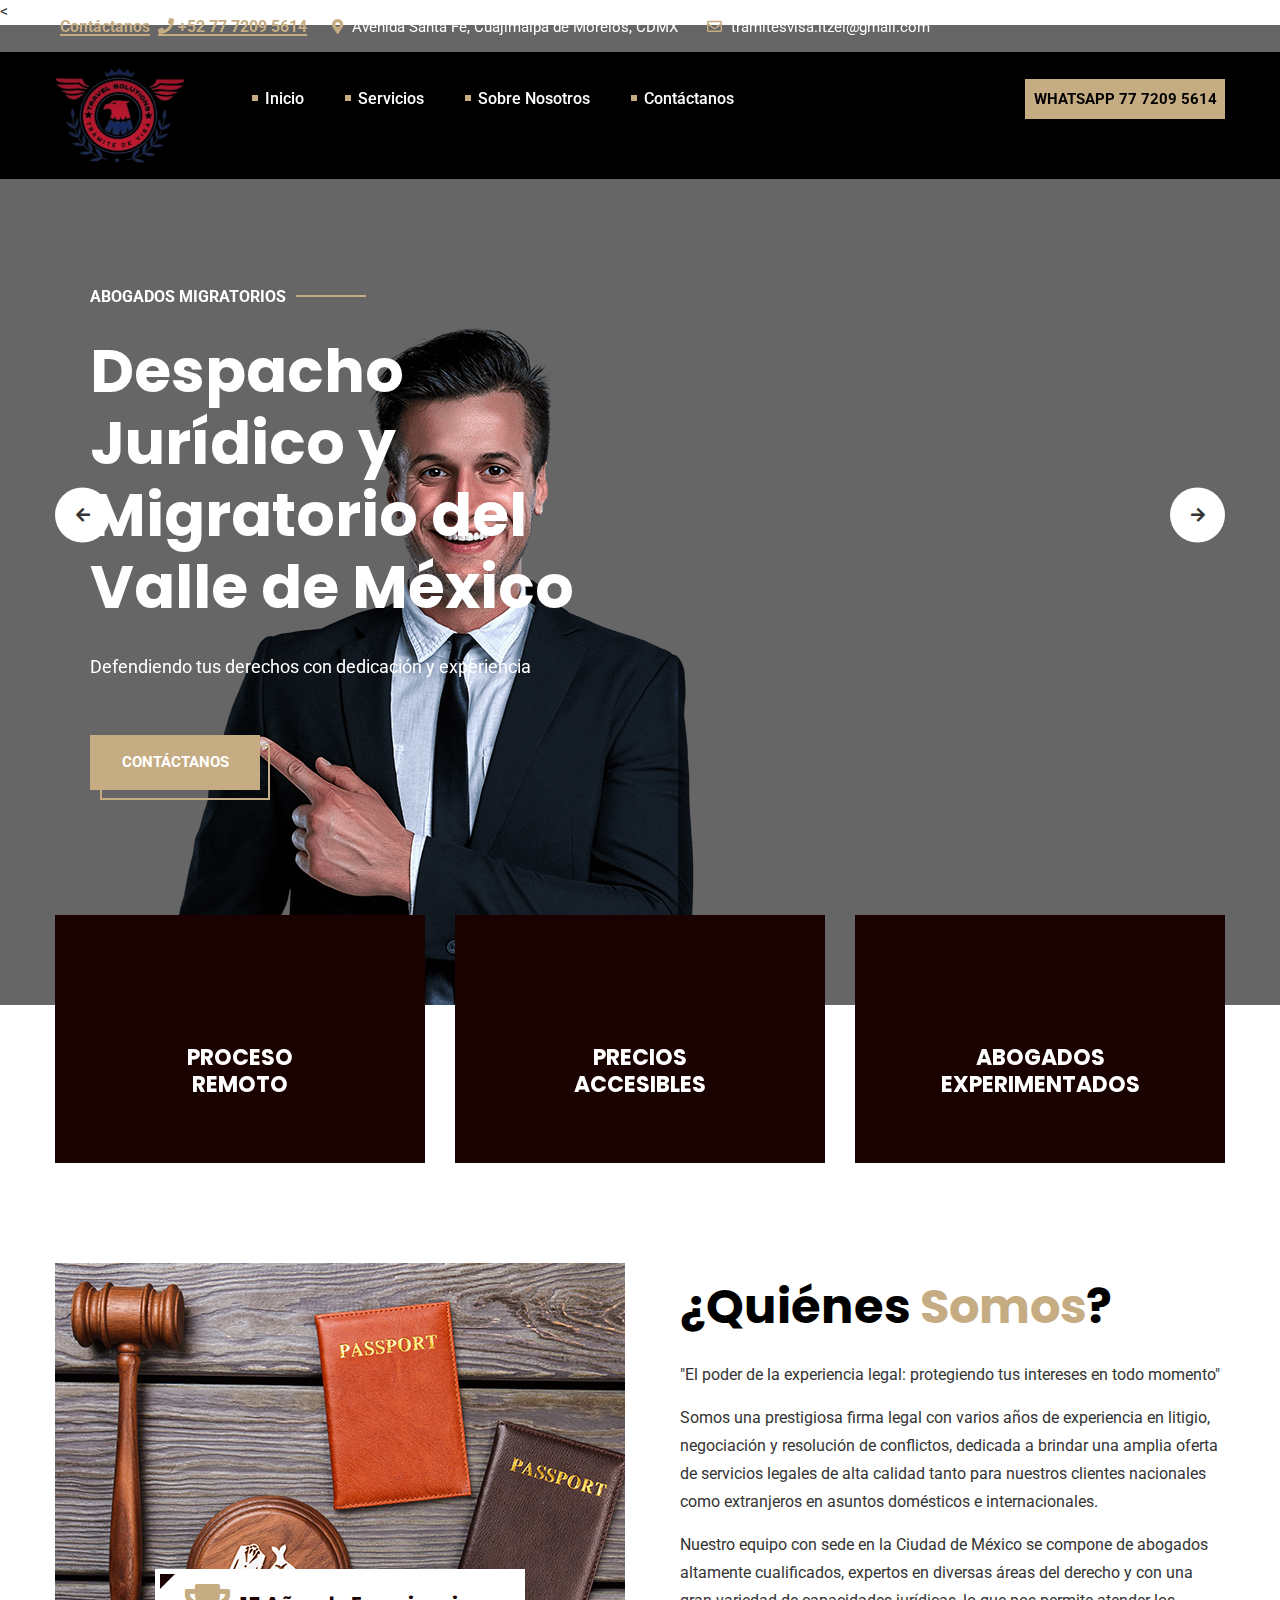
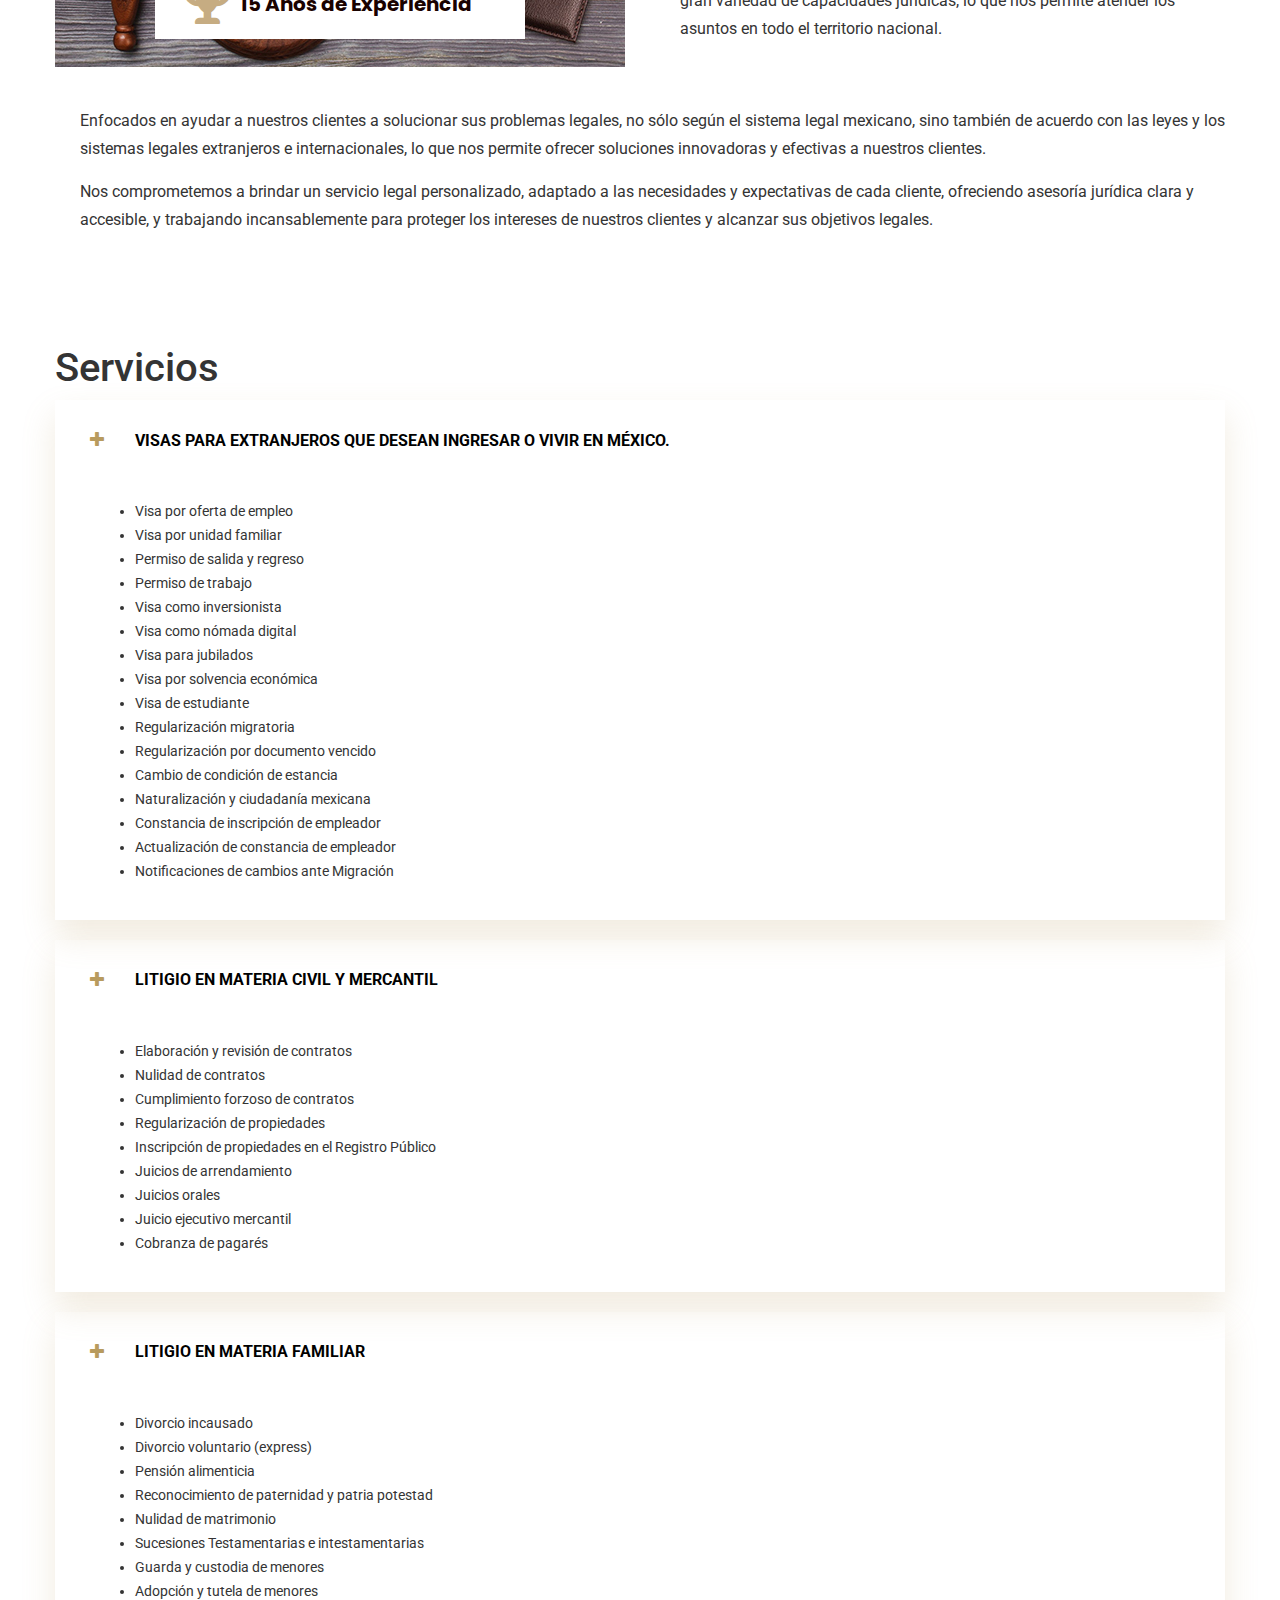
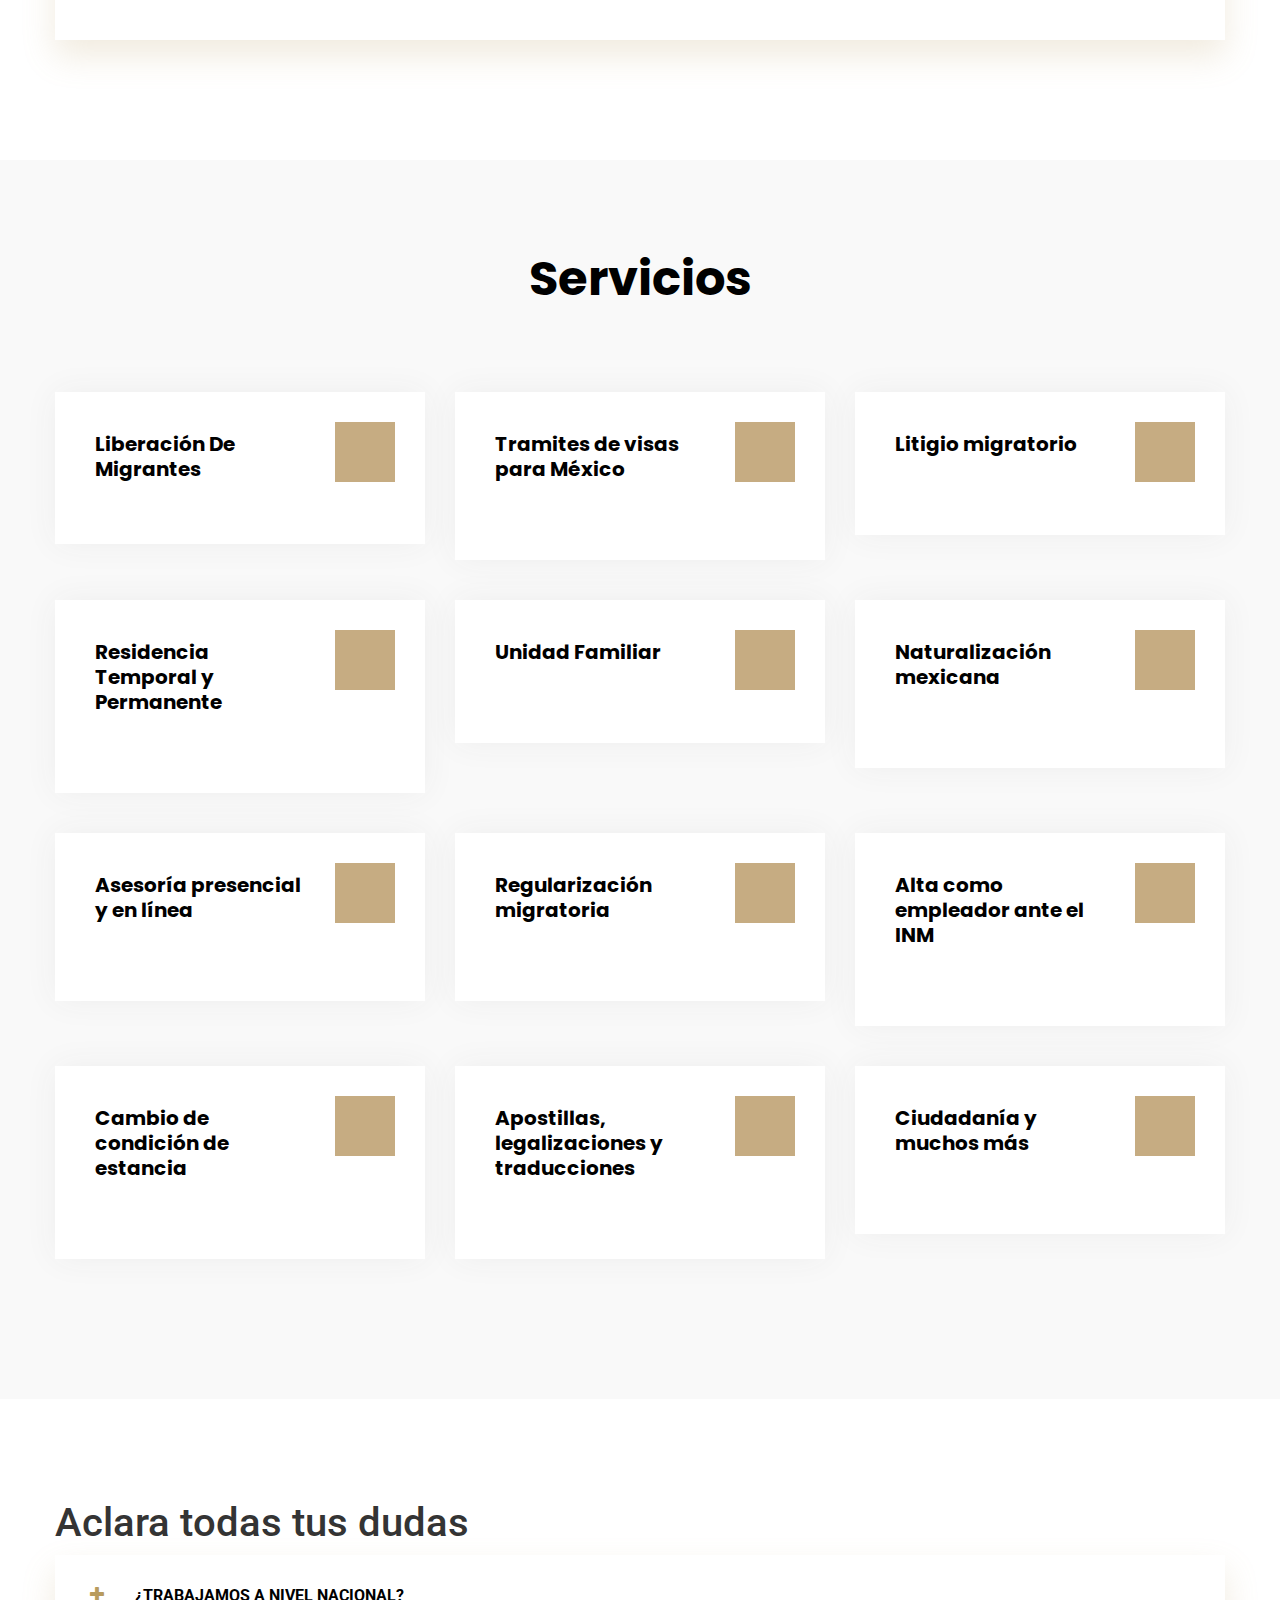
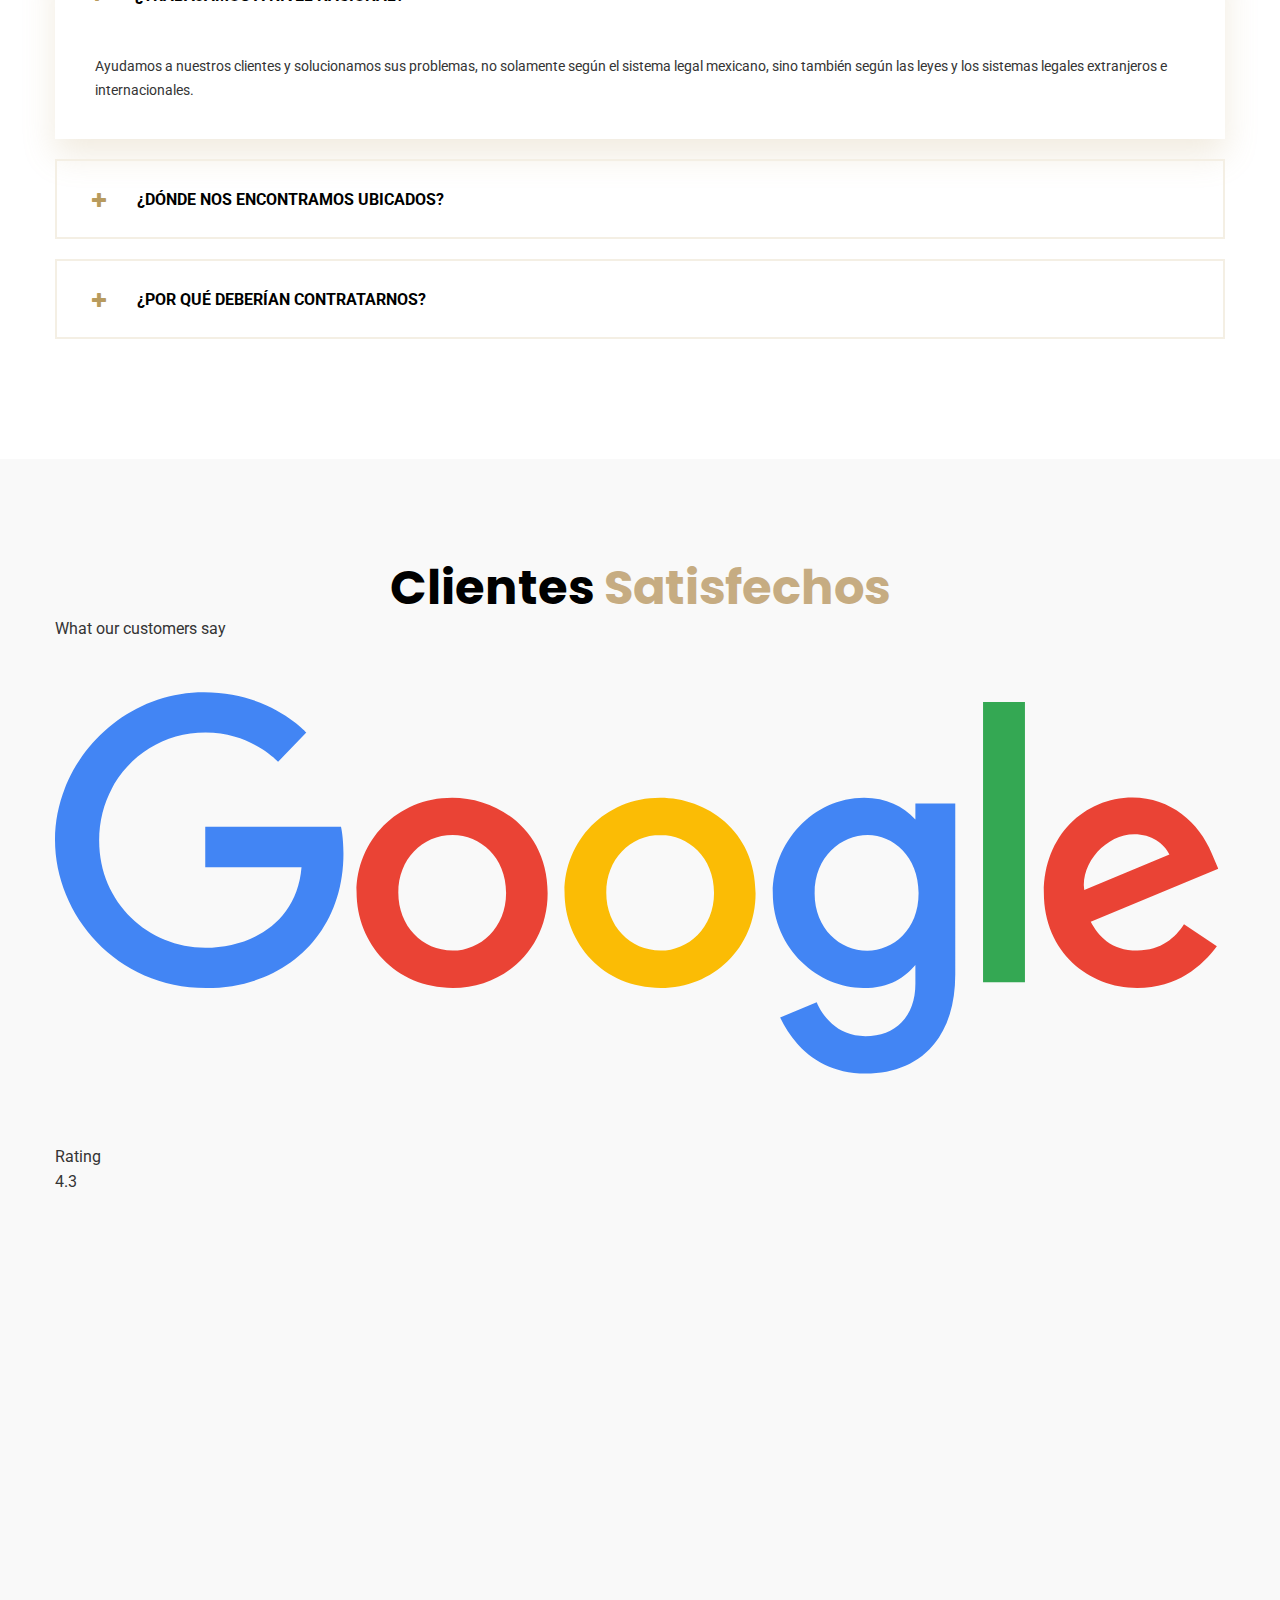
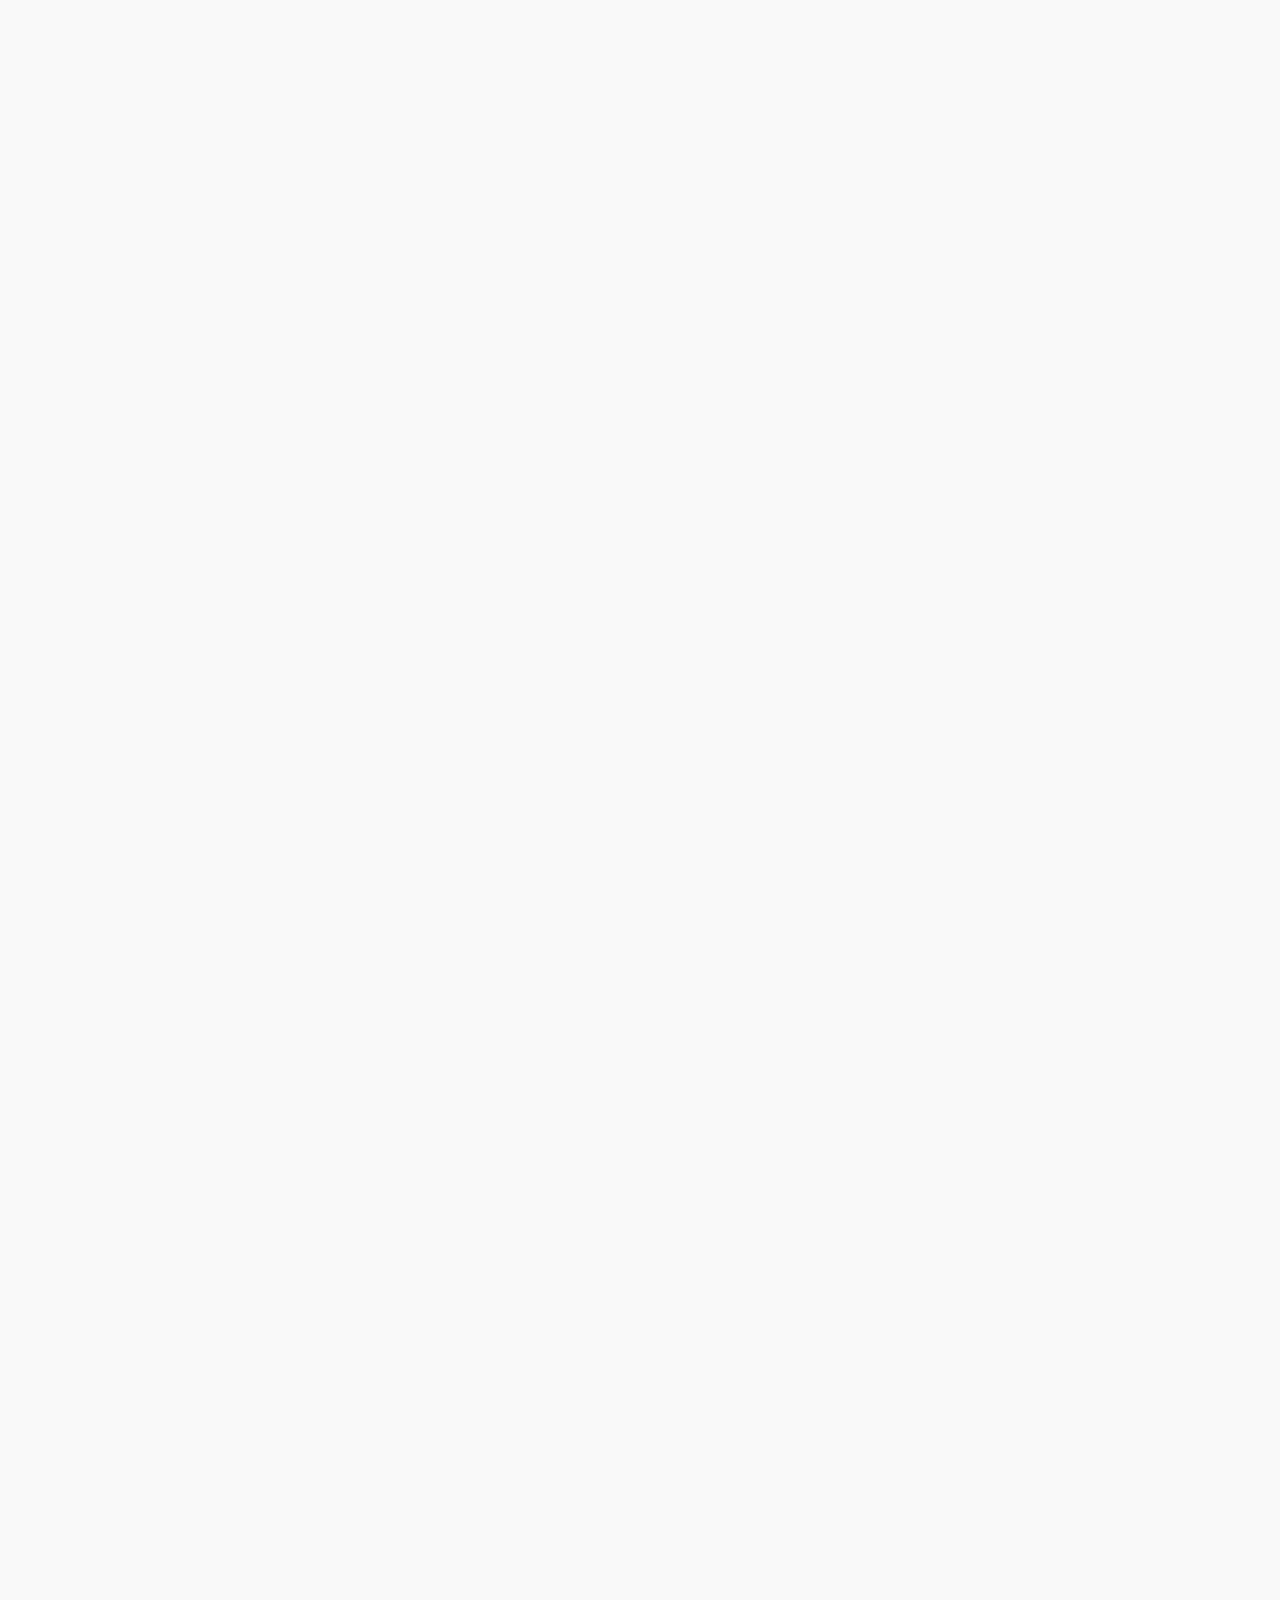
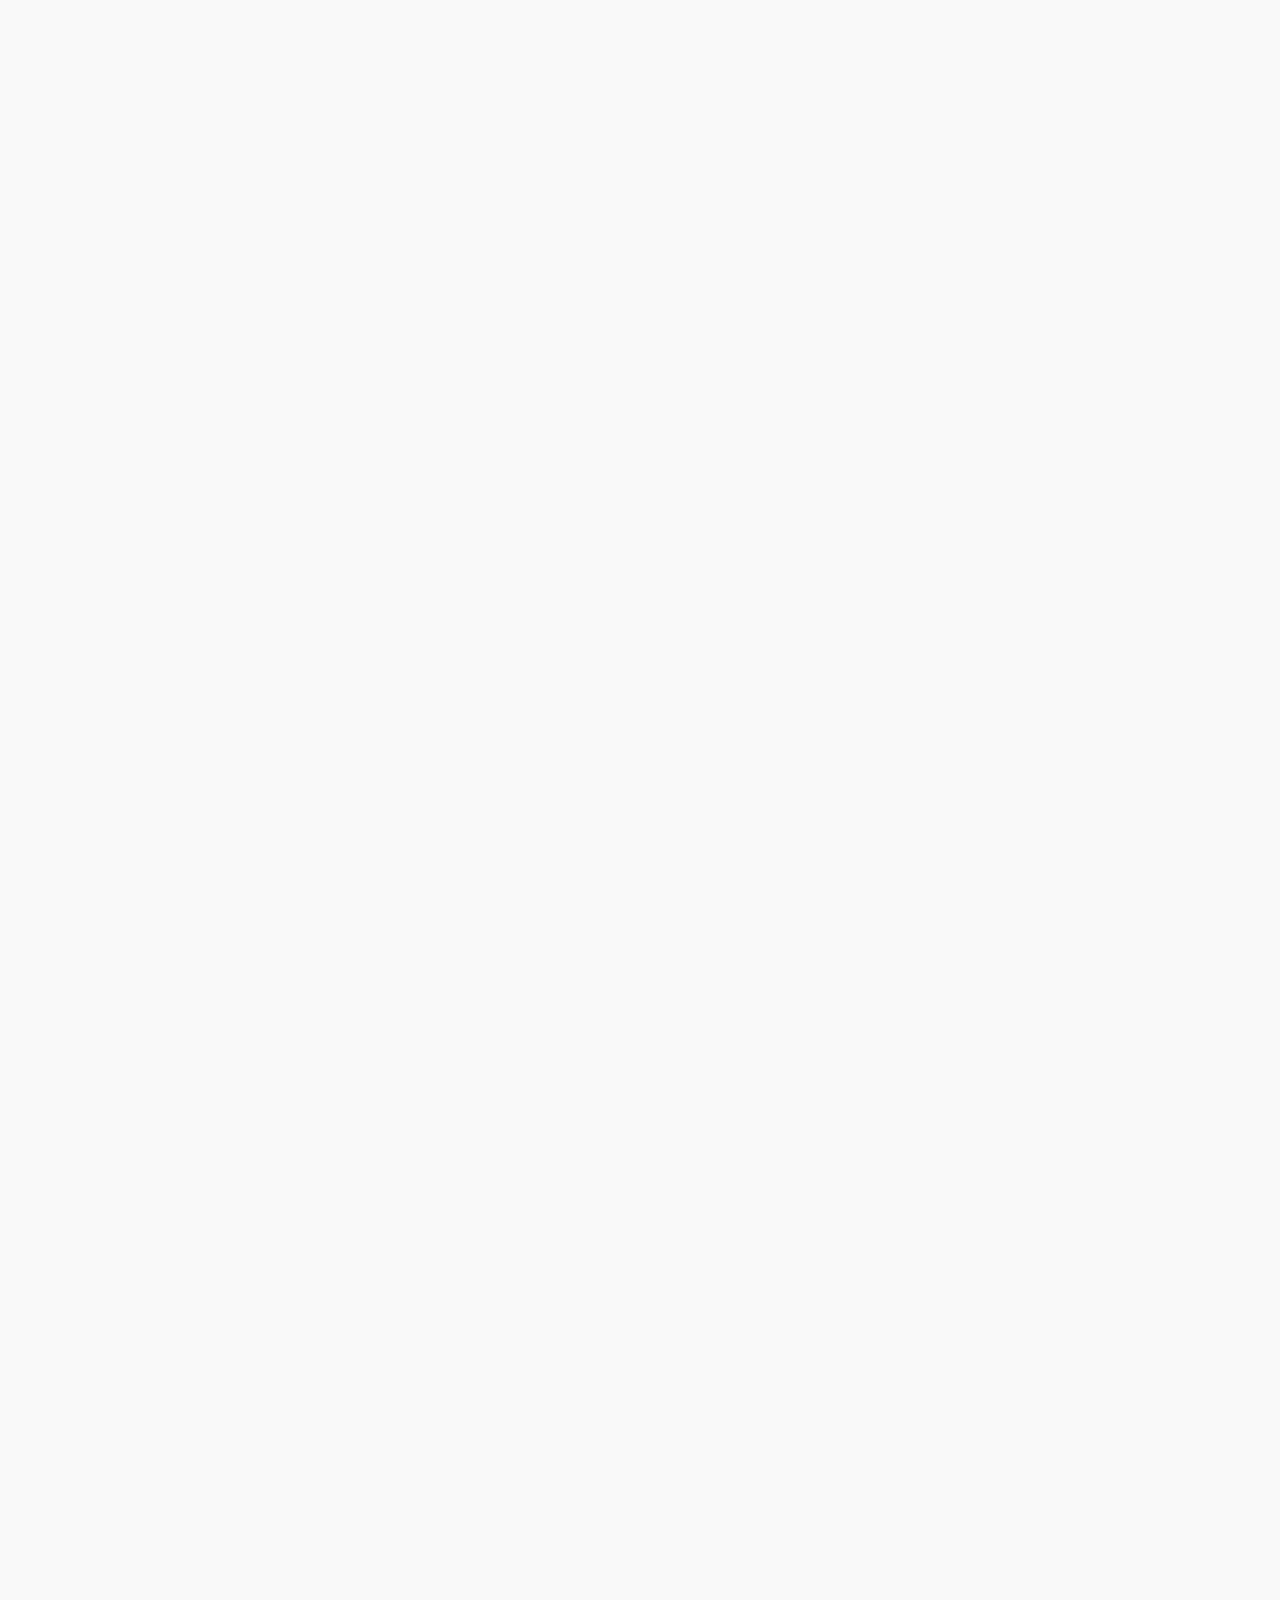
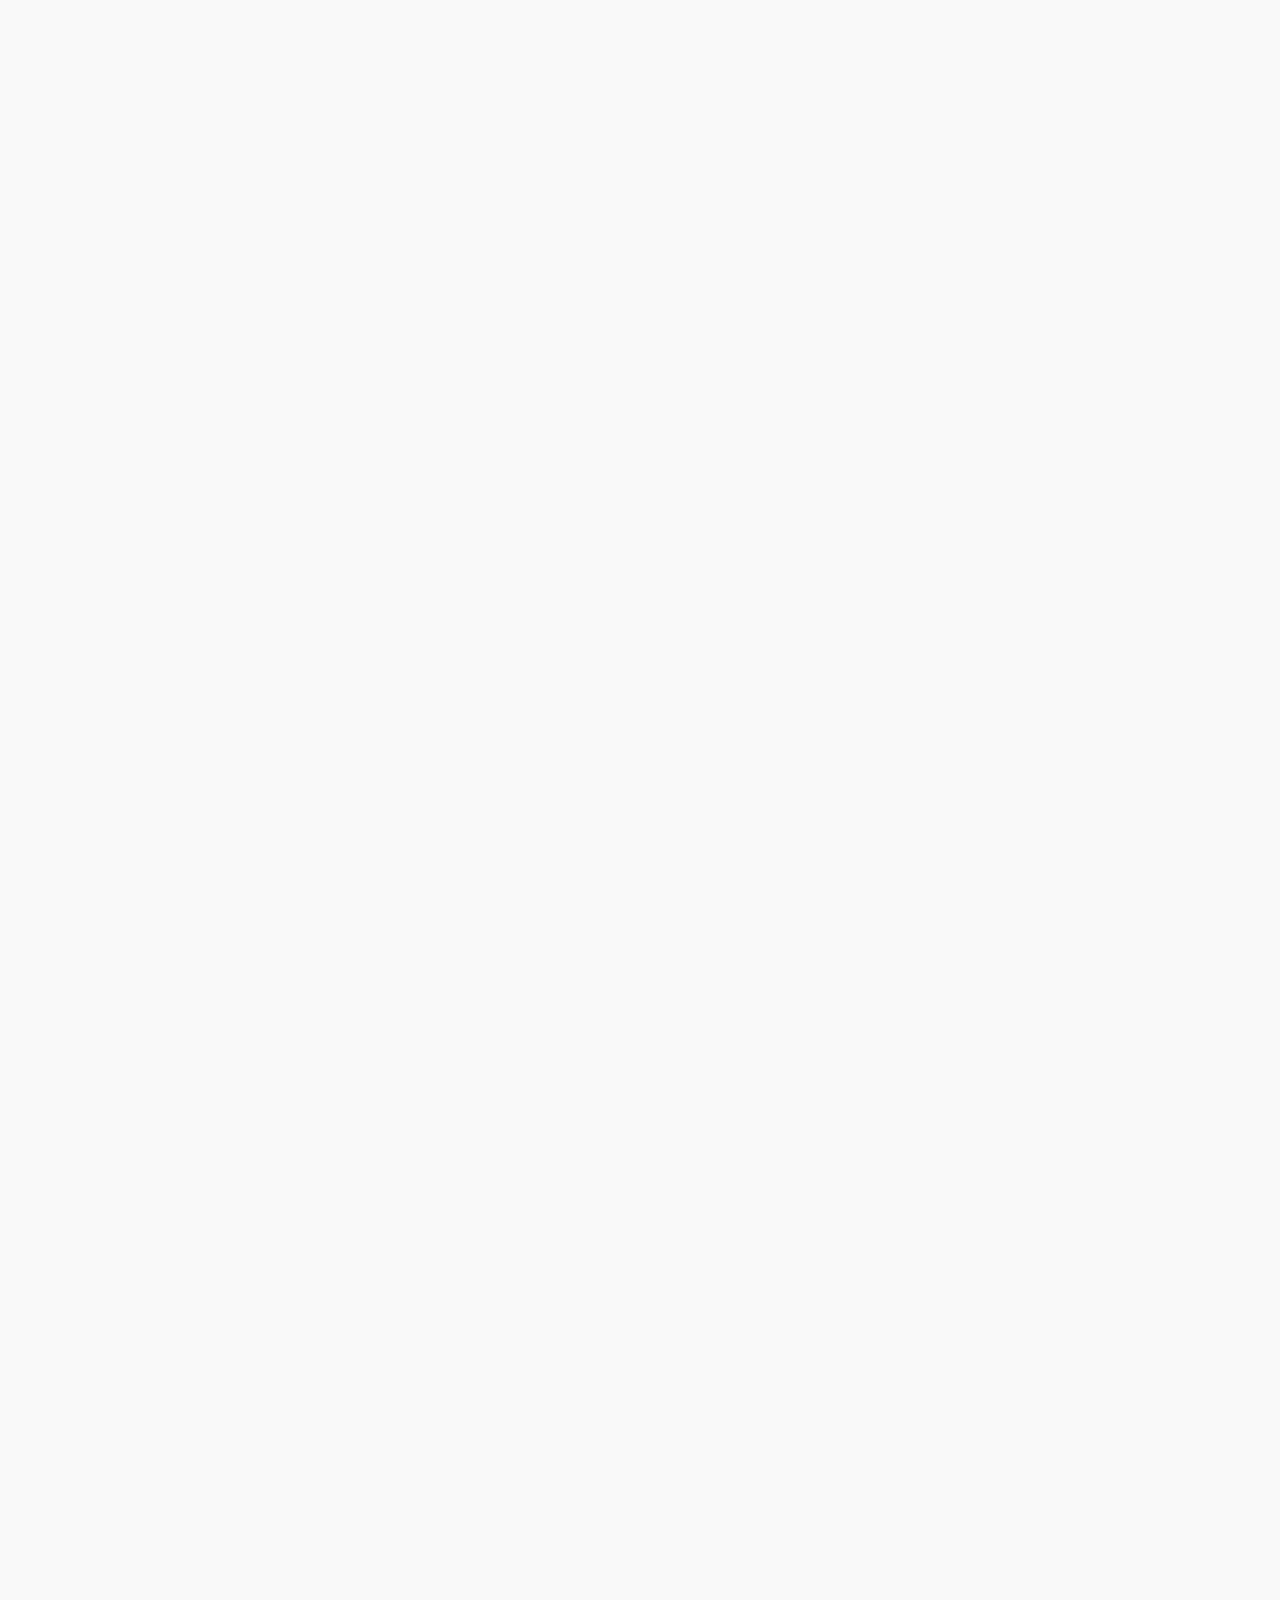
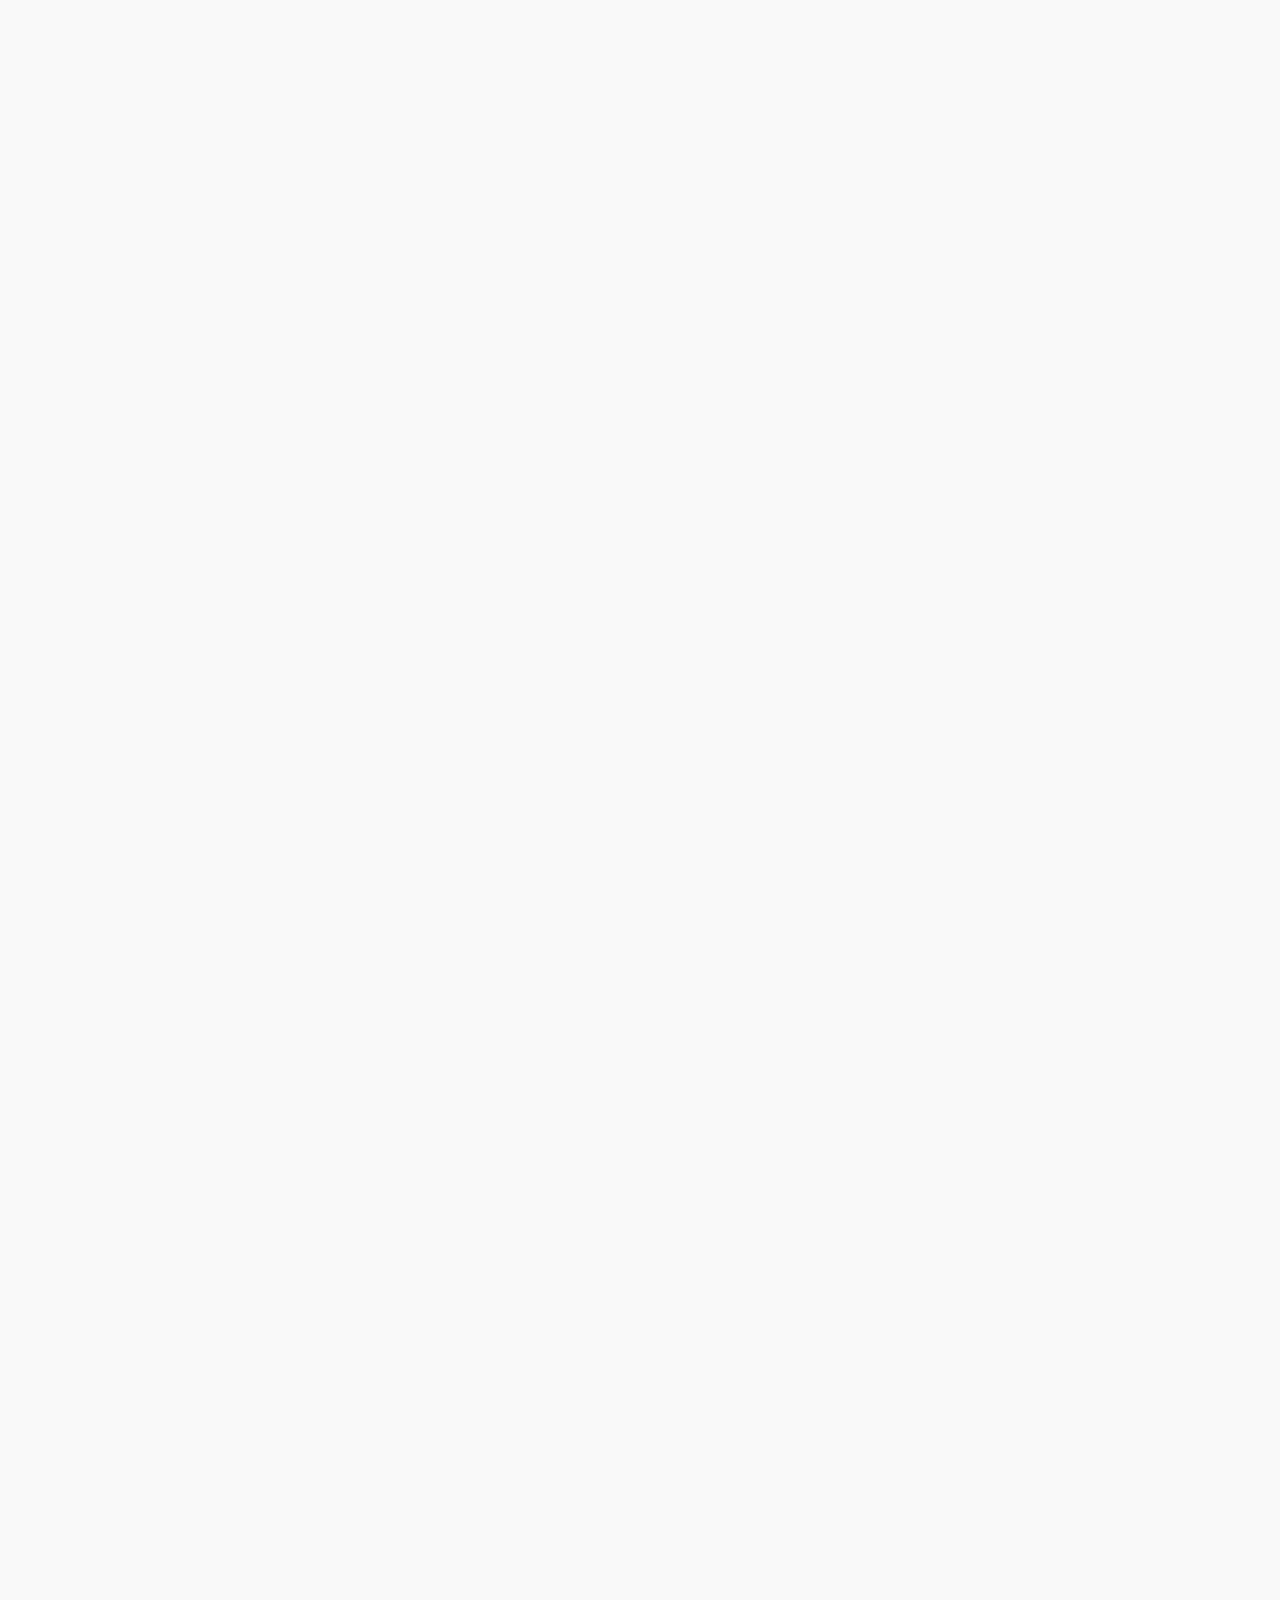
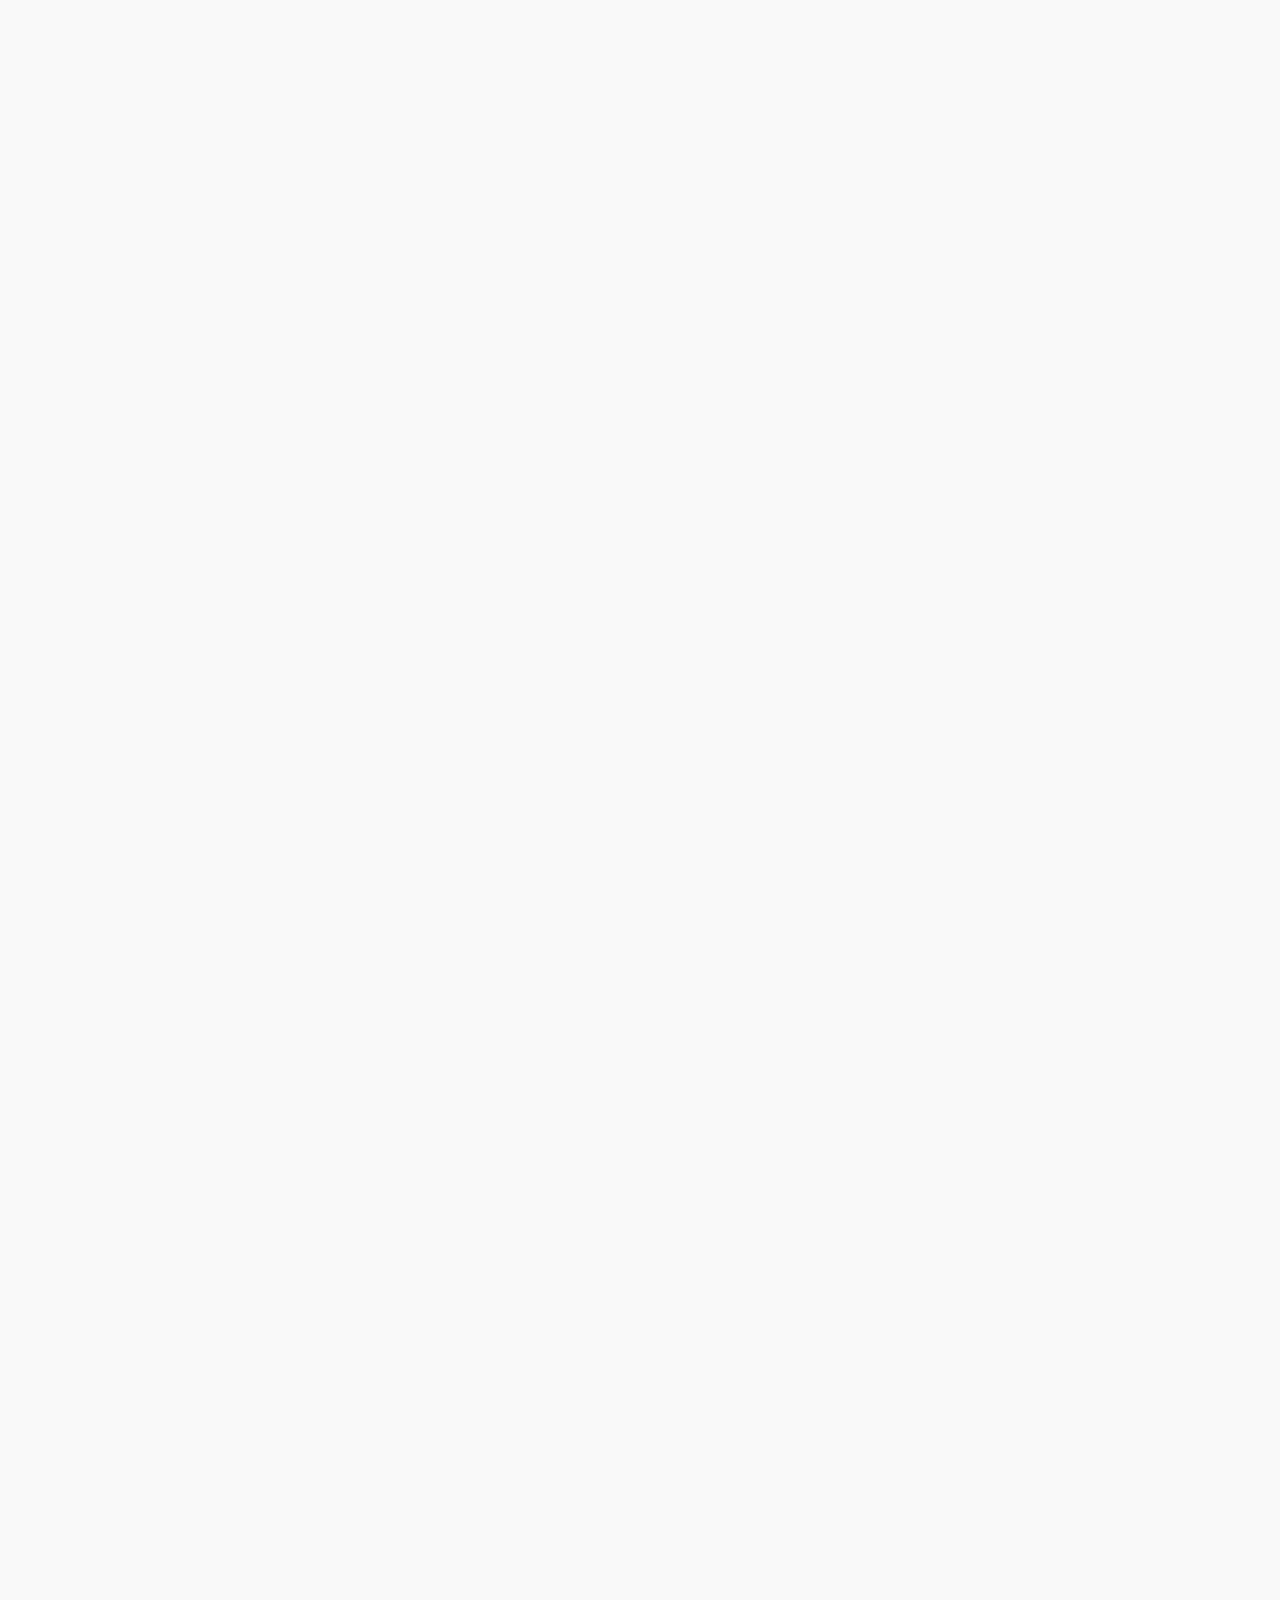
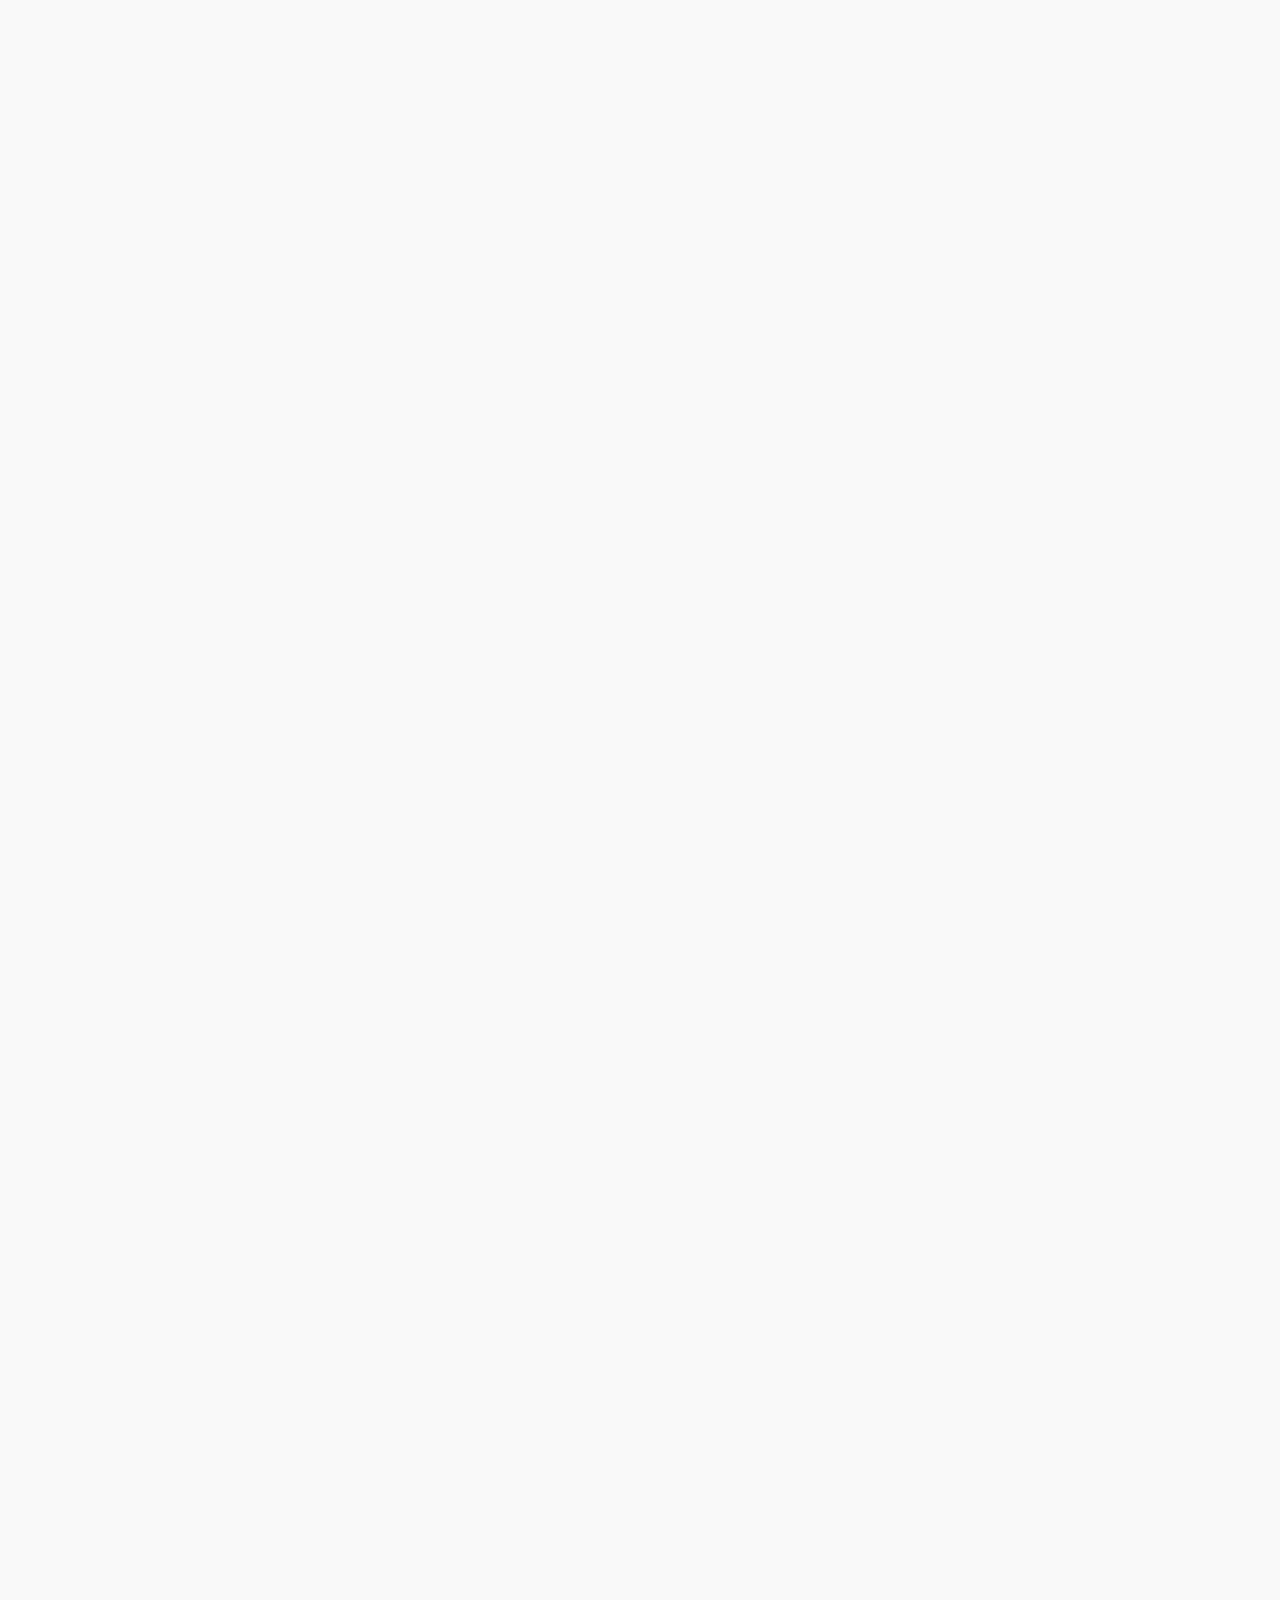
==== commit b283c6c8: "Update index.html" ====
--- a/index.html
+++ b/index.html
@@ -4,12 +4,17 @@
 <html lang="es">
 
 <head>
-    <meta charset="UTF-8">
-    <title>Abogados Migratorios</title>
+    <<meta charset="UTF-8">
+    <title>Travel Solutions</title>
+    <meta name="description" content="Servicio de pasaportes y visados">
     <link rel="shortcut icon" href="assets/img/logo/ficon.png" type="image/x-icon">
     <meta name="author" content="FactoryVector">
-    <meta name="description" content="Despacho Jurídico y Migratorio del Valle de México">
-    <meta name="keywords" content="Abogados, migratorios, visa, pasaporte, De lo familiar, juicios de amparo">
+    <meta name="keywords"
+        content="Servicio, pasaportes, visa, Adelantos, familiar, personal, facebook, Travel Solutions">
+    <!-- Nombre del autor o responsable del contenido -->
+    <meta name="author" content="Travel Solutions">
+    <!-- Para que el sitio sea indexado por los motores de búsqueda -->
+    <meta name="robots" content="index, follow">
     <!-- Mobile Specific Meta -->
     <meta name="viewport" content="width=device-width, initial-scale=1">
 
@@ -3622,4 +3627,4 @@
     </div>
 </body>
 
-</html>+</html>
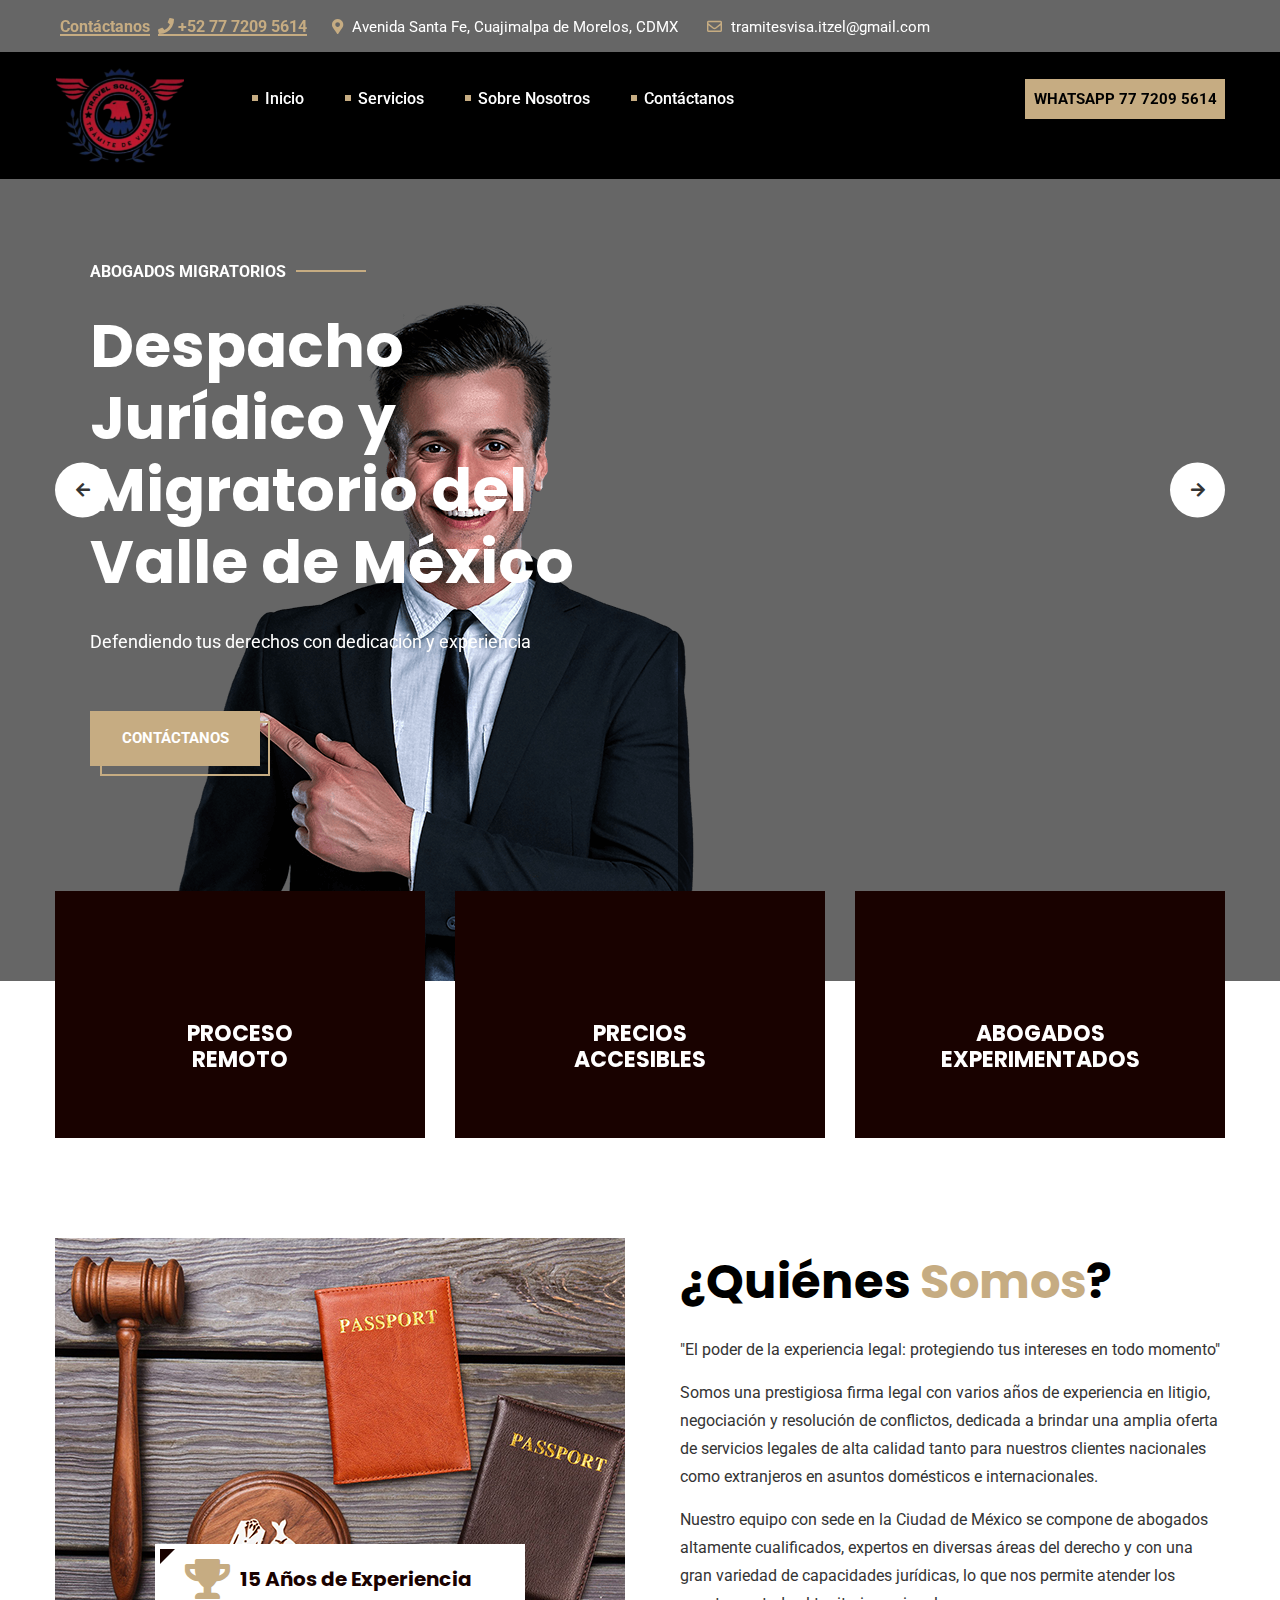
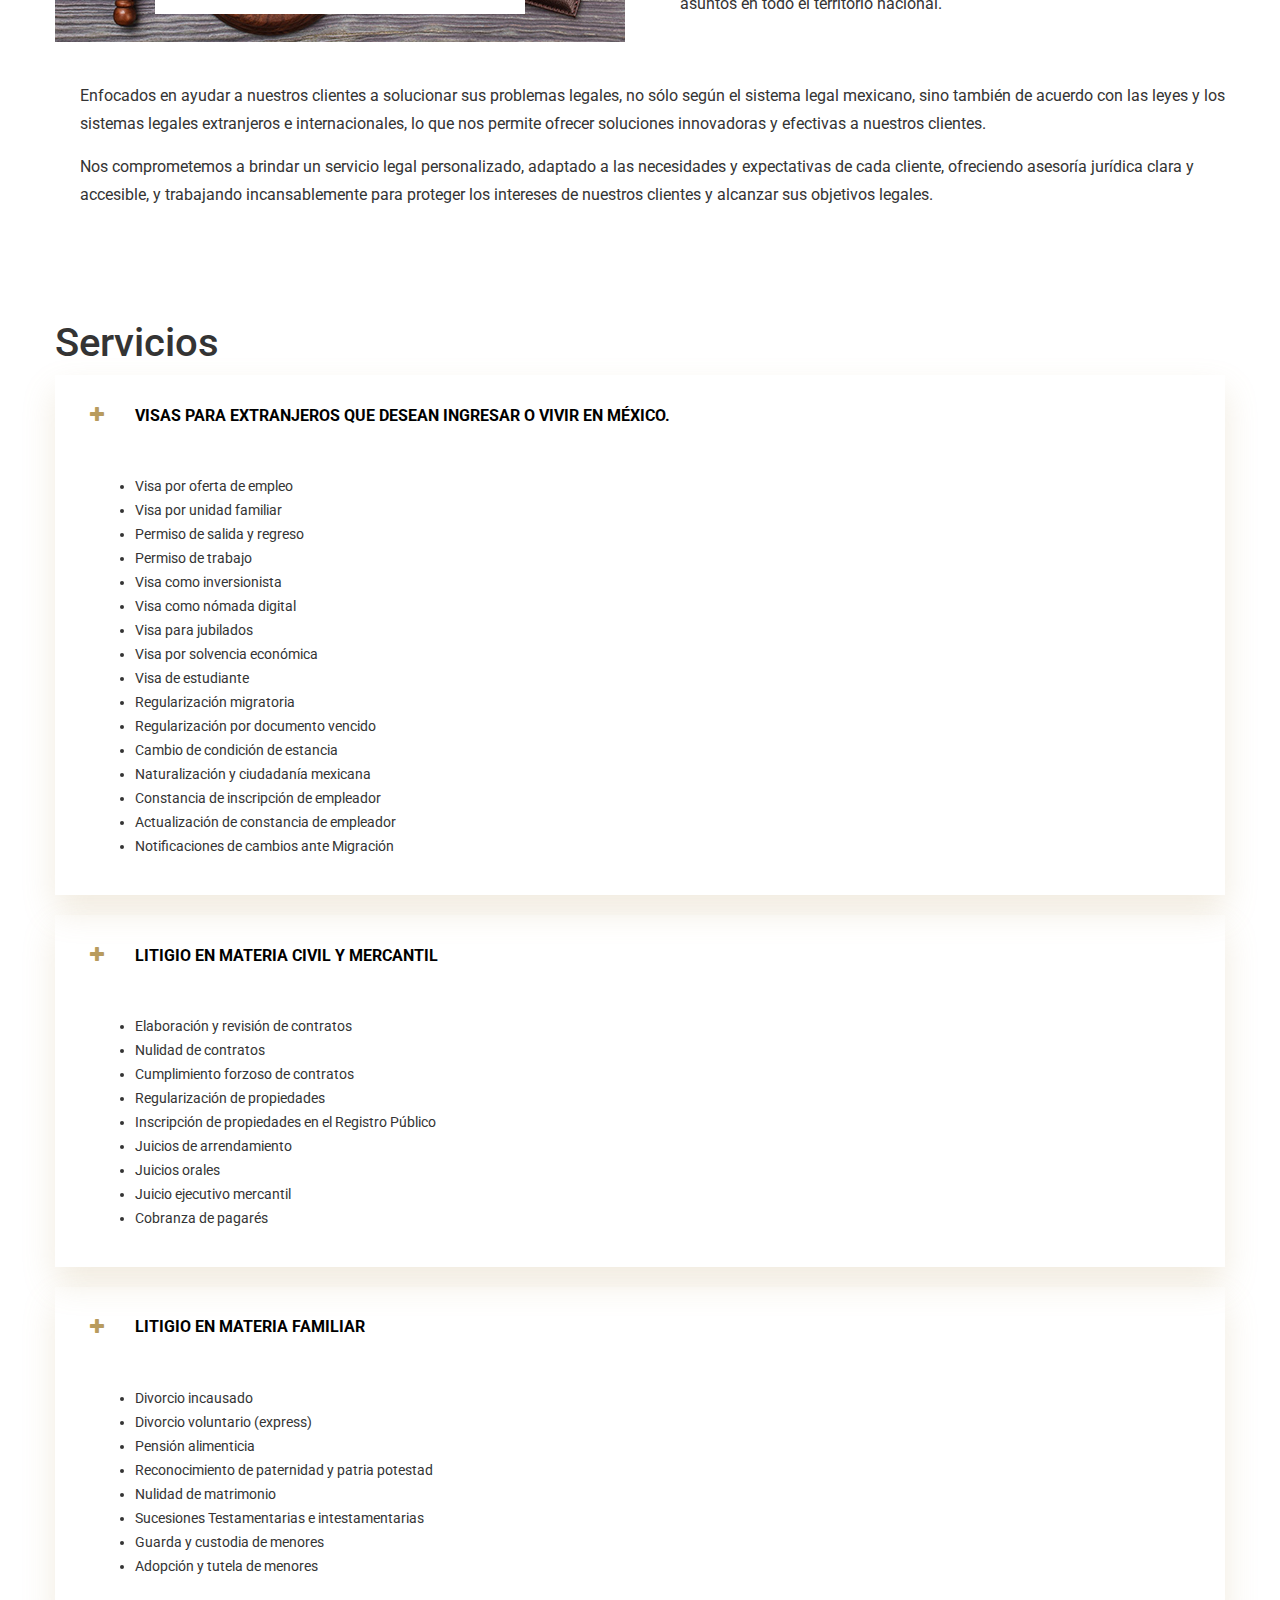
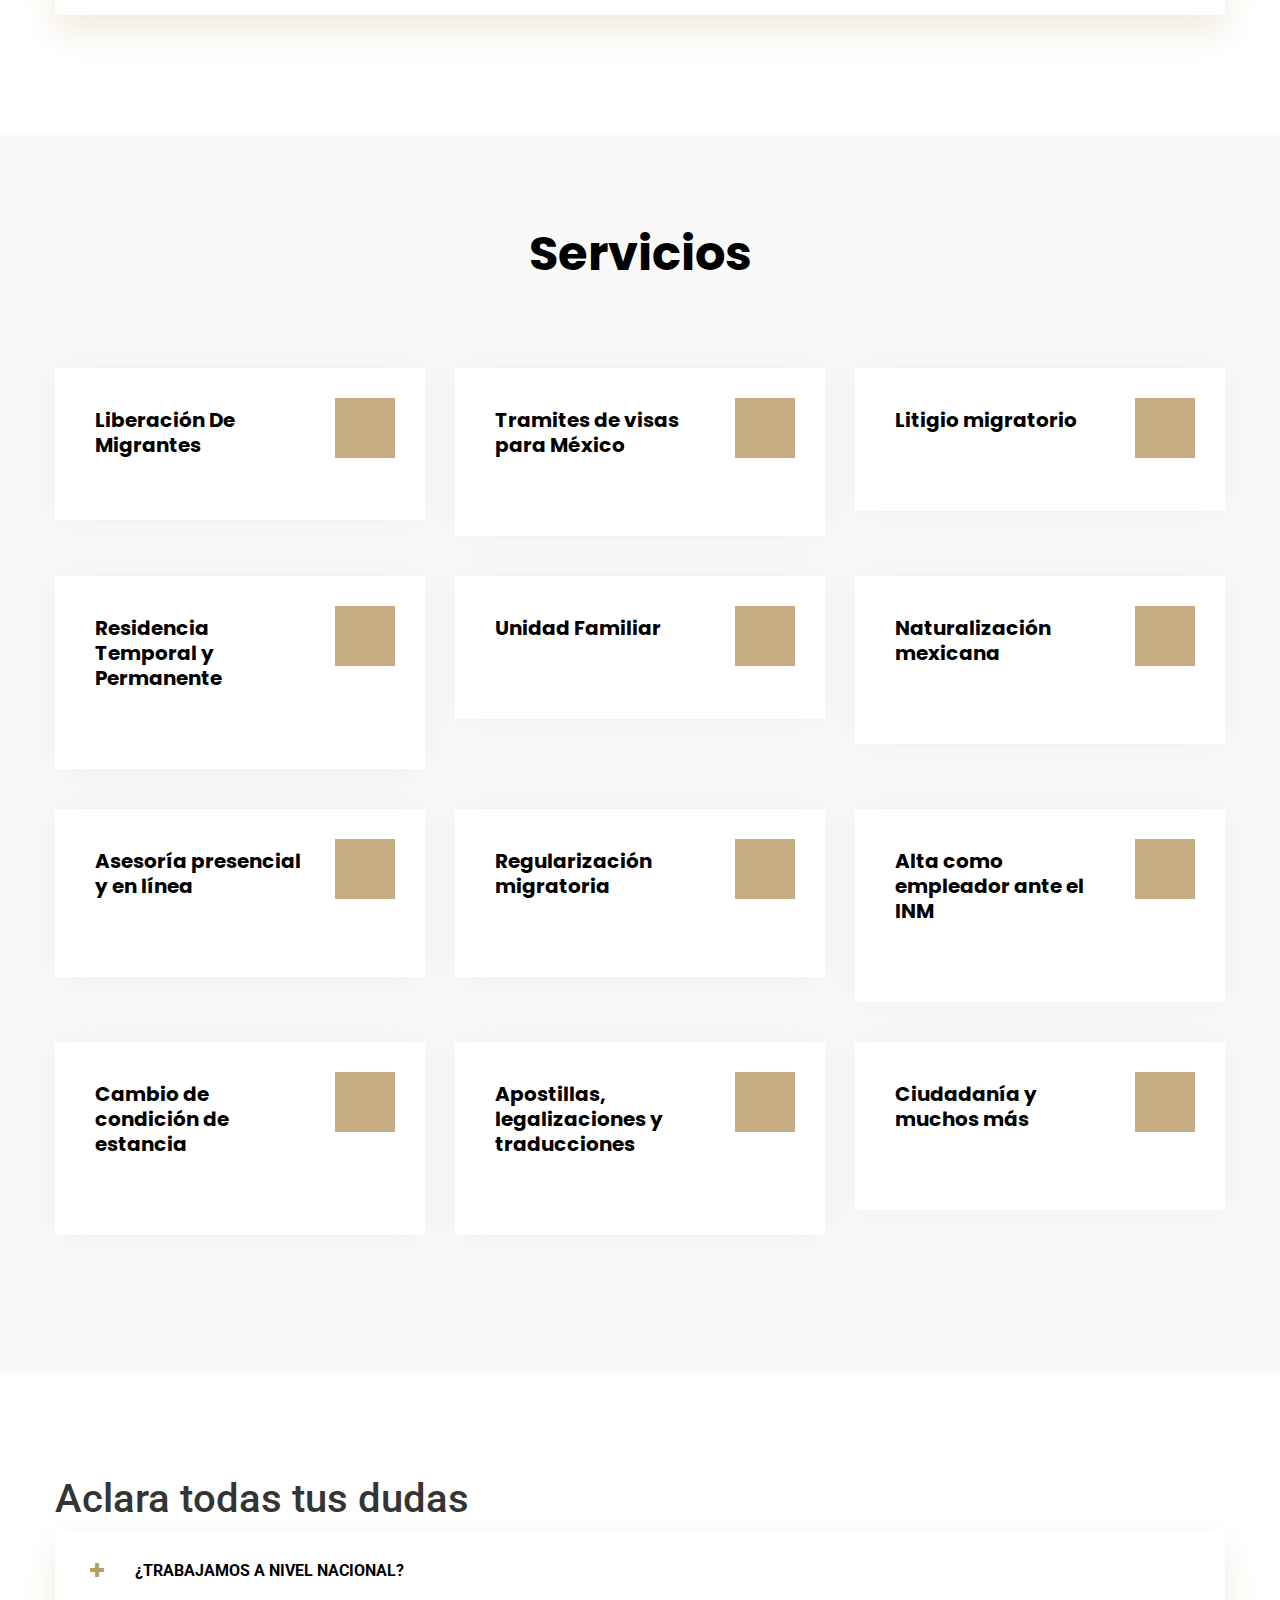
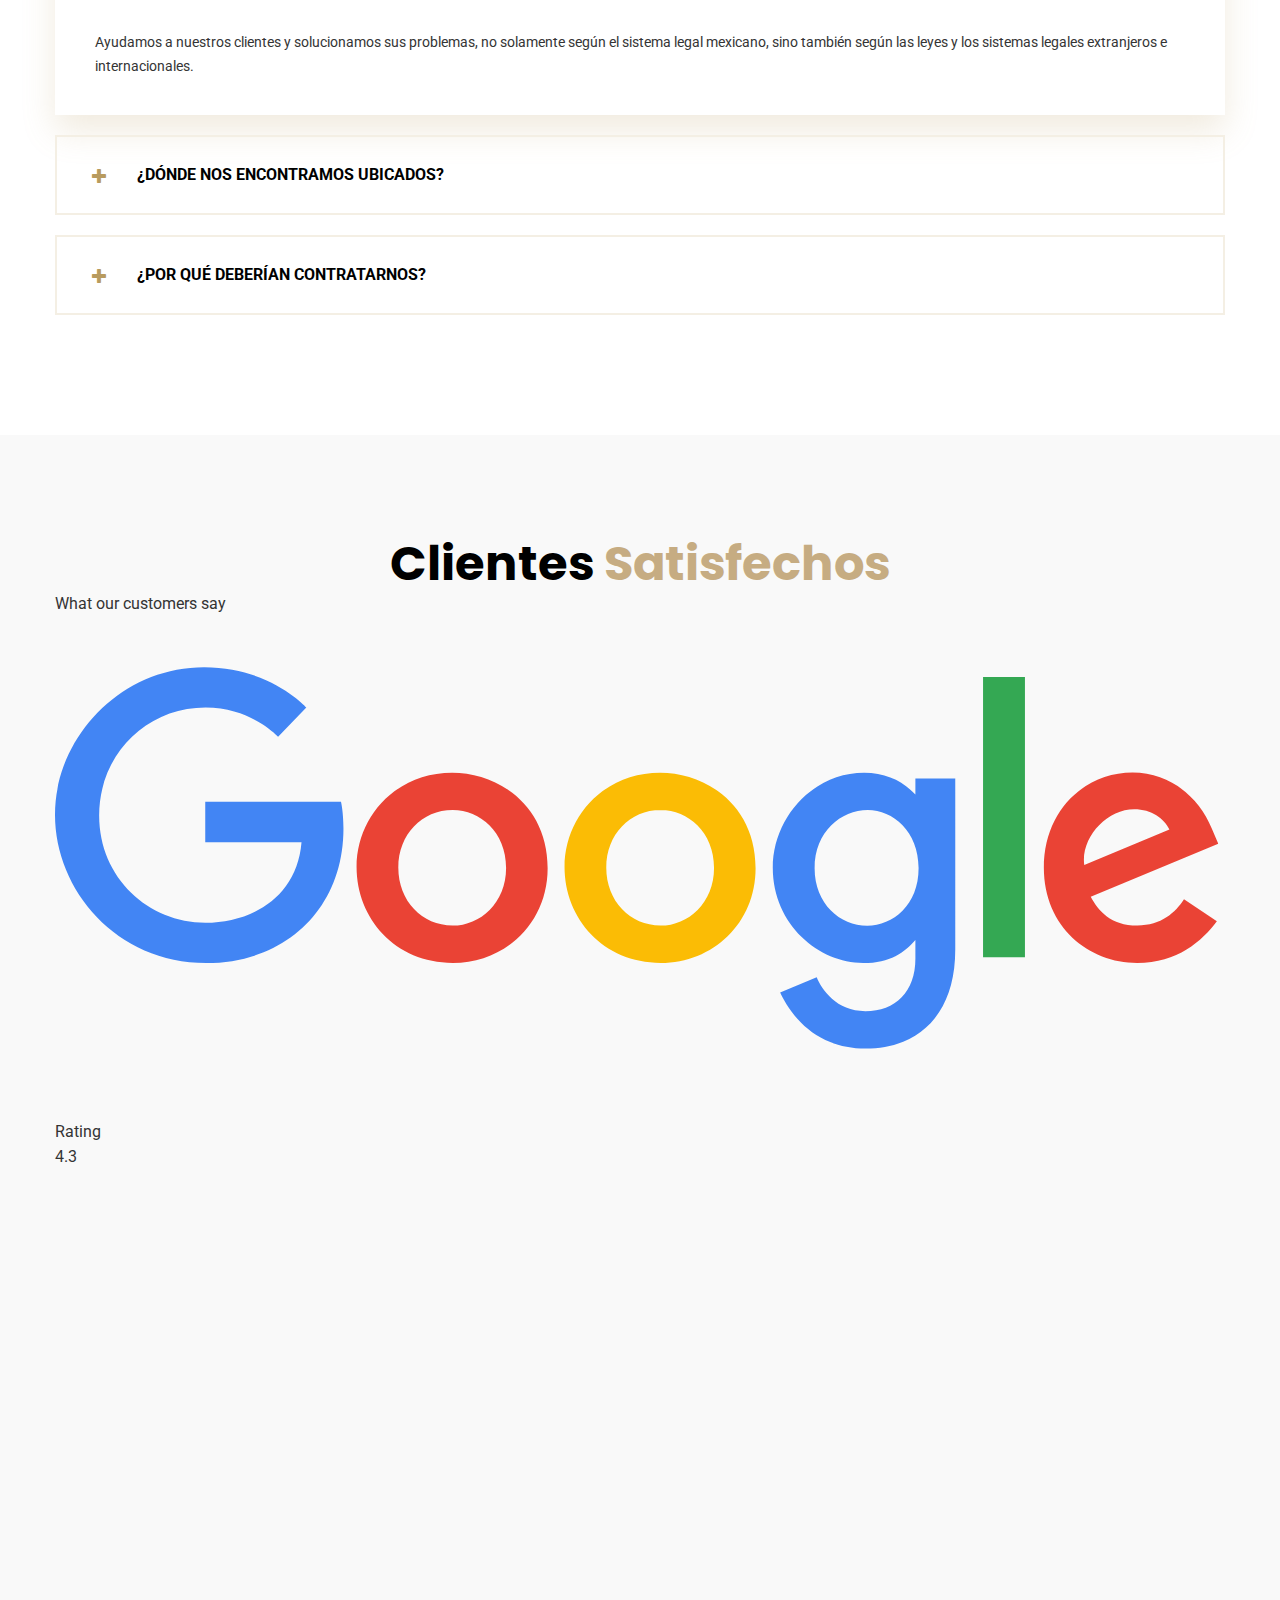
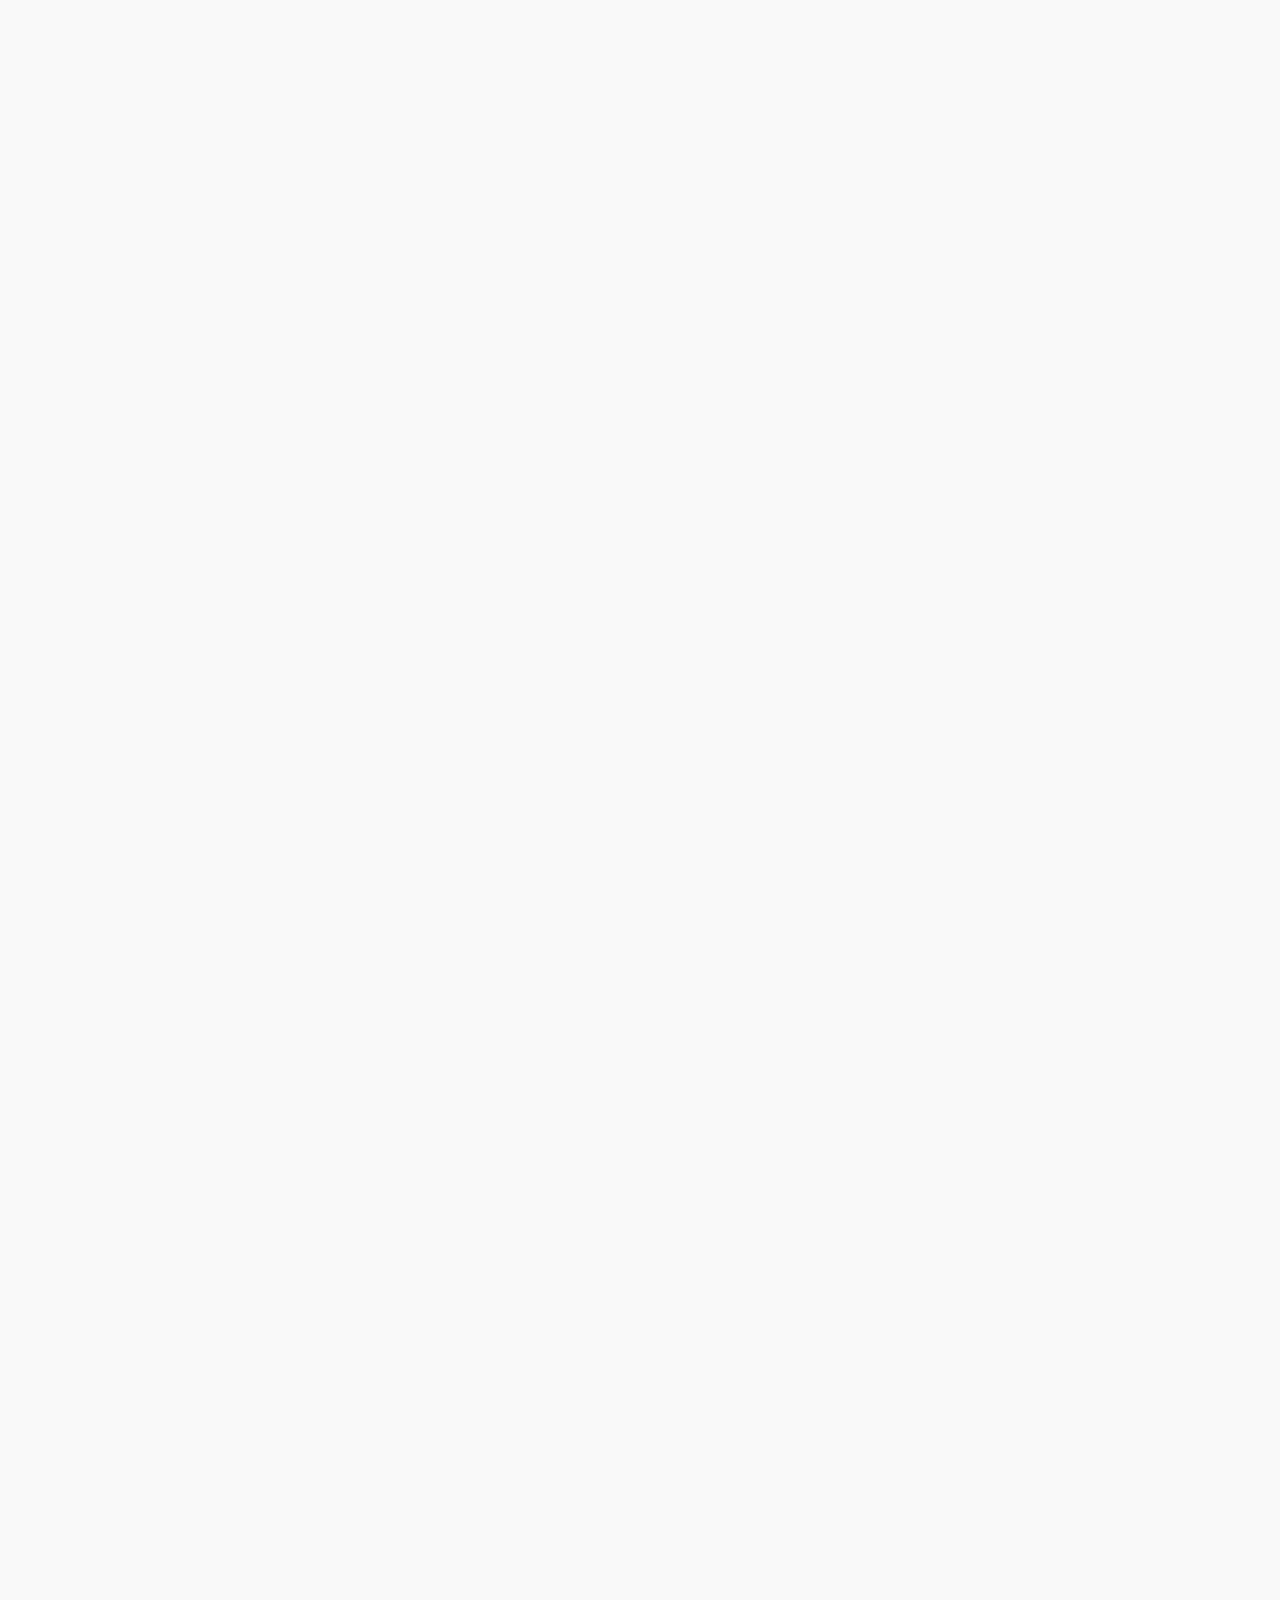
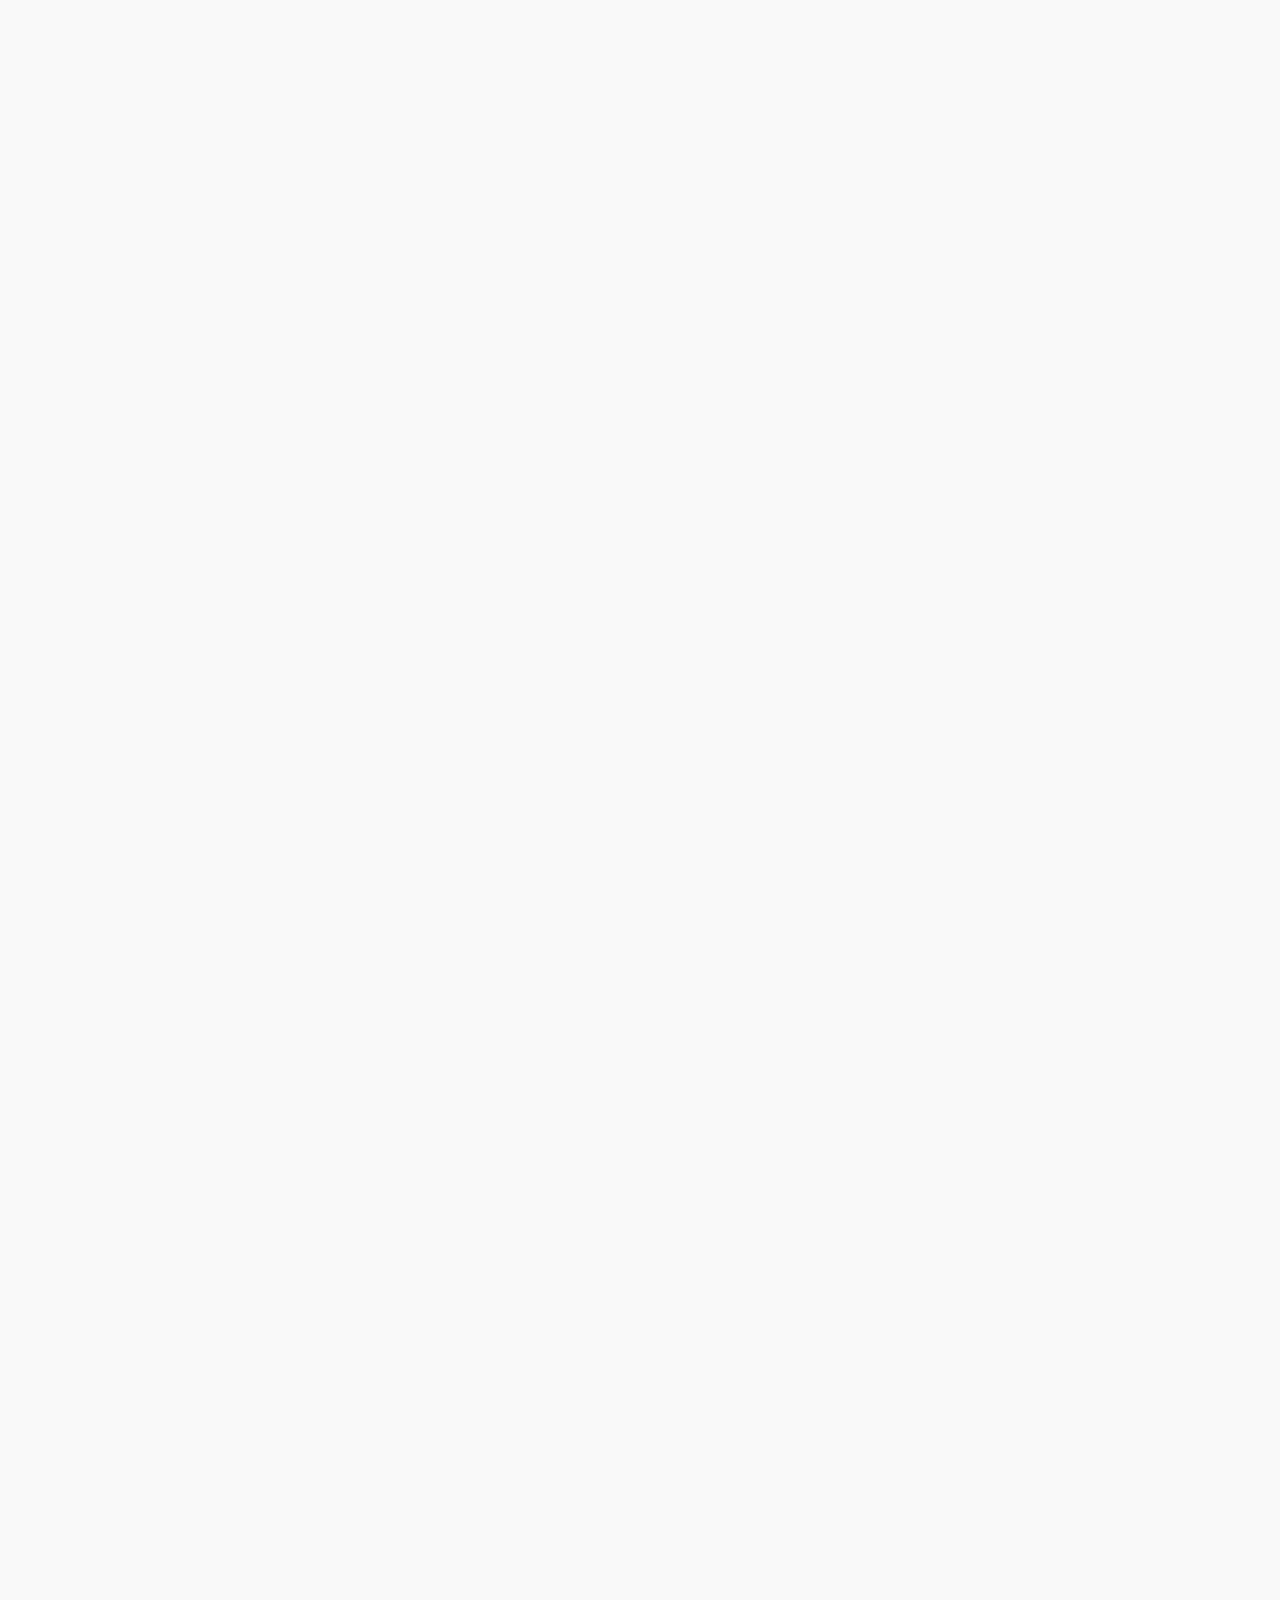
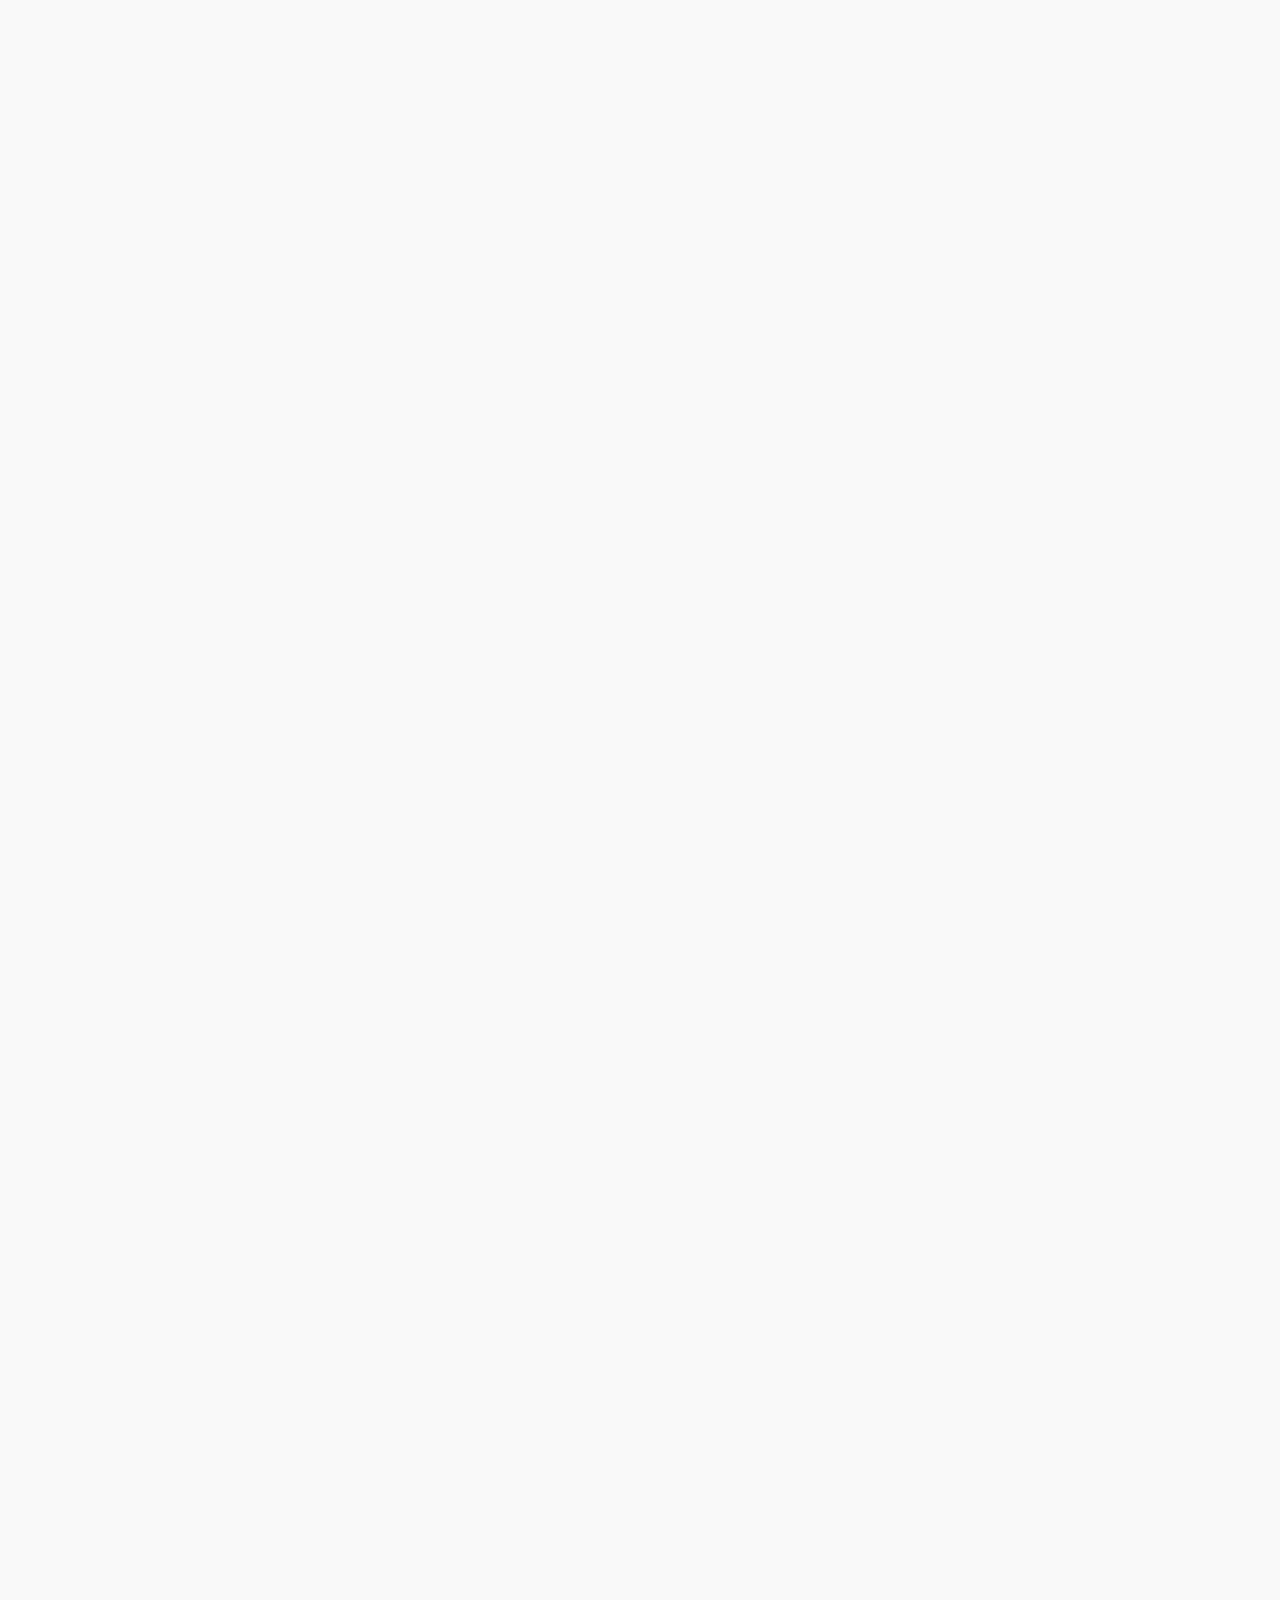
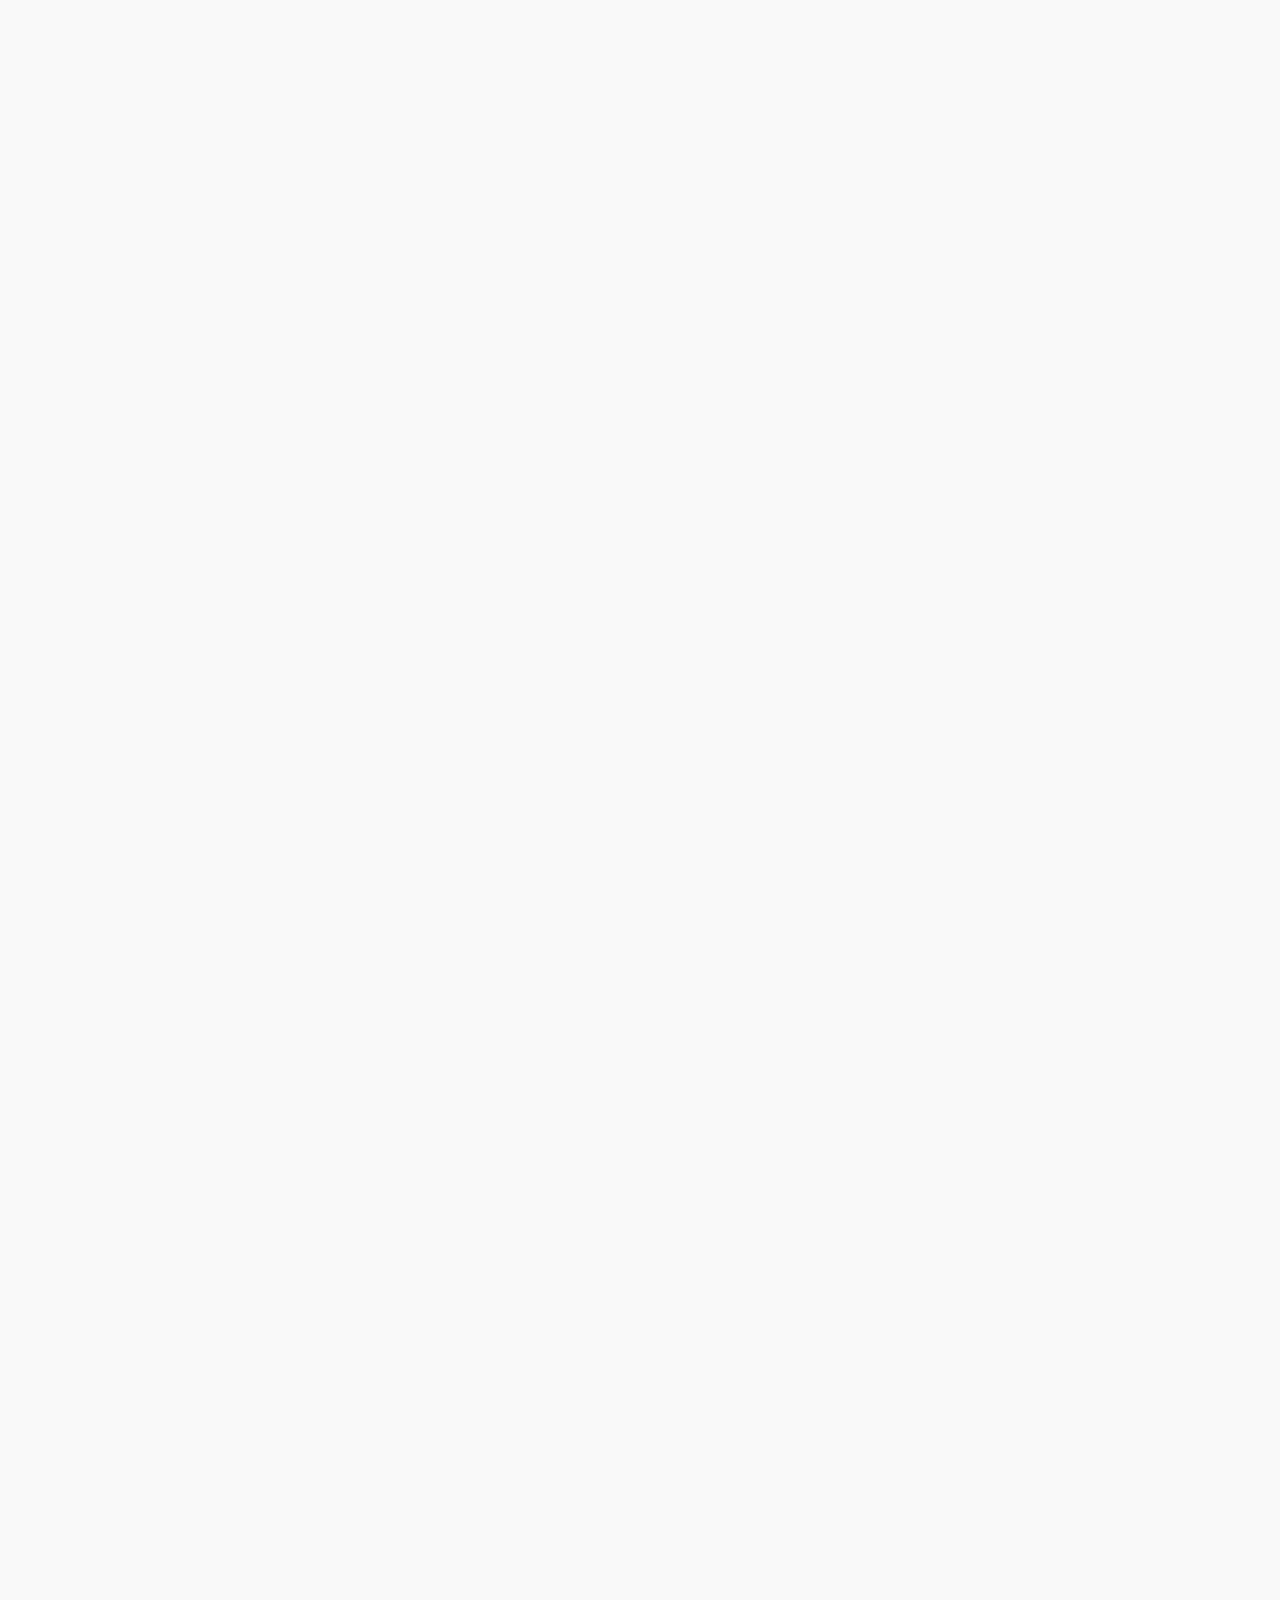
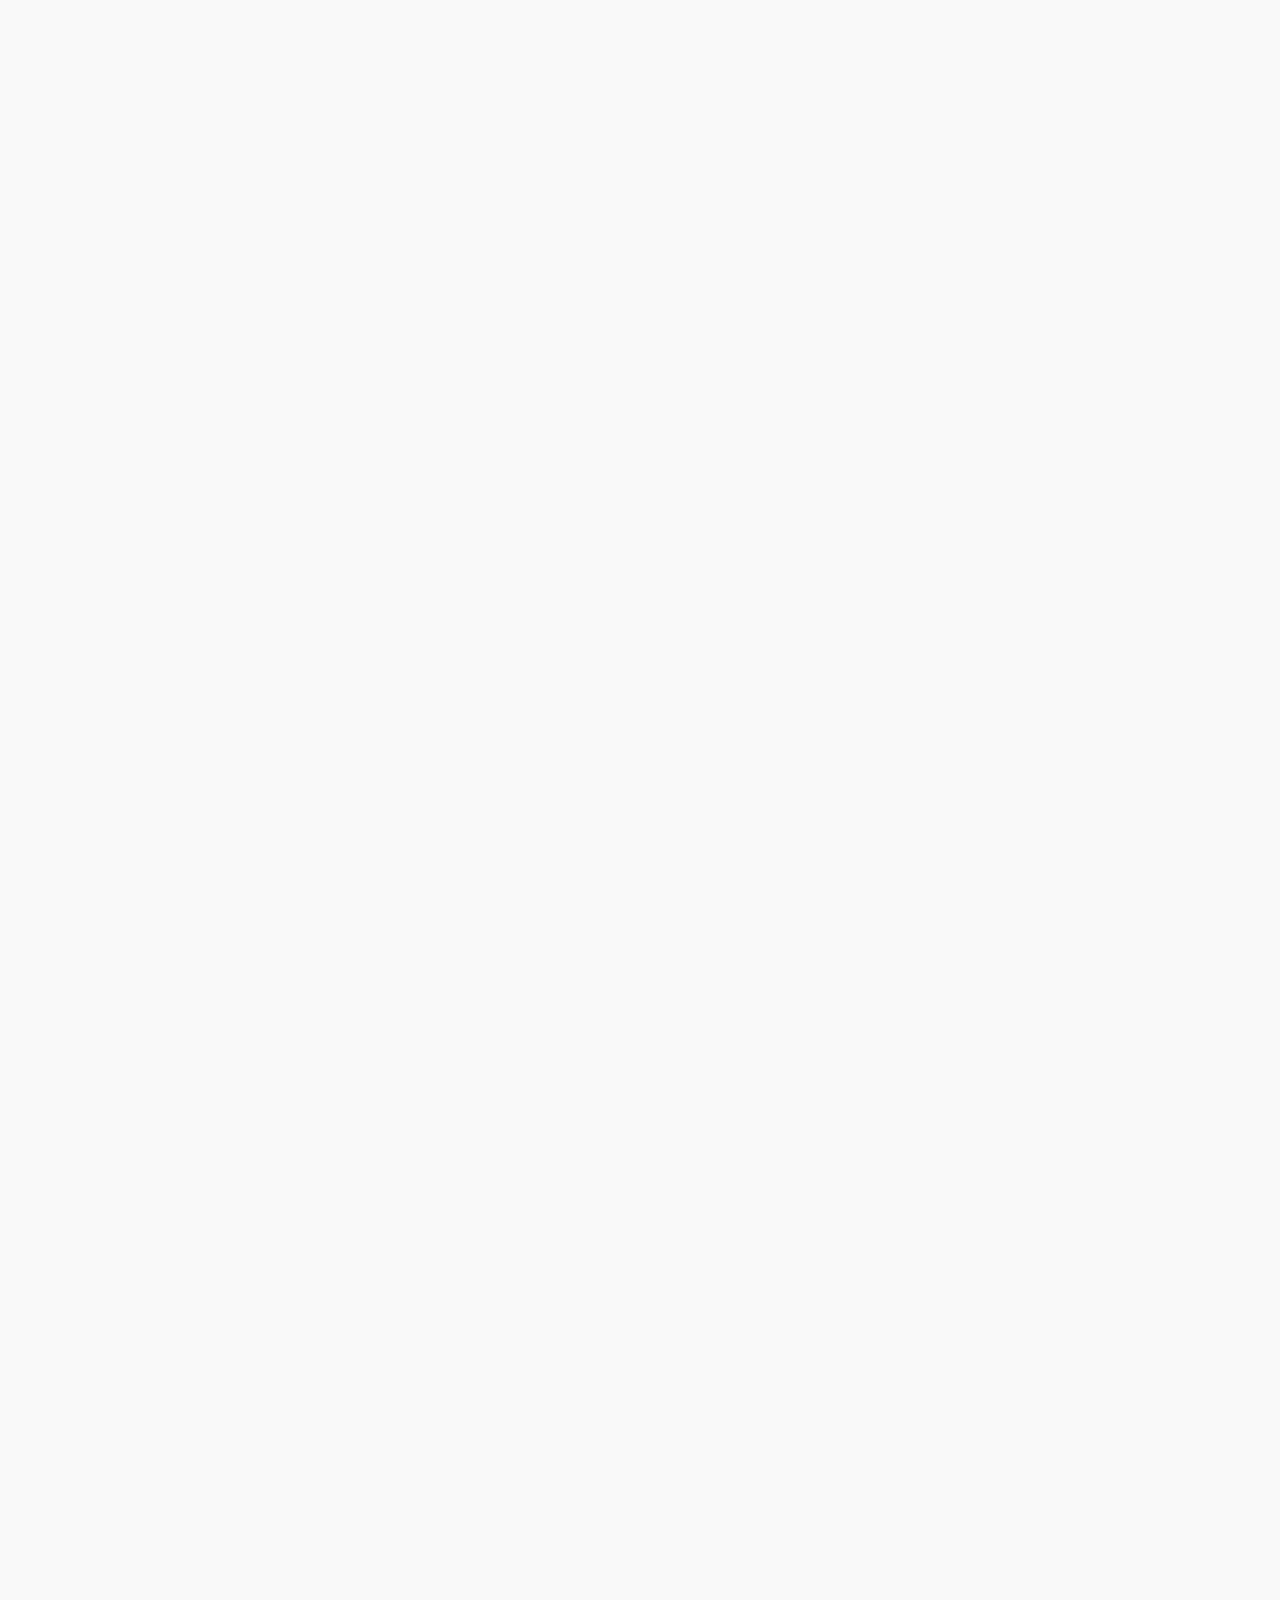
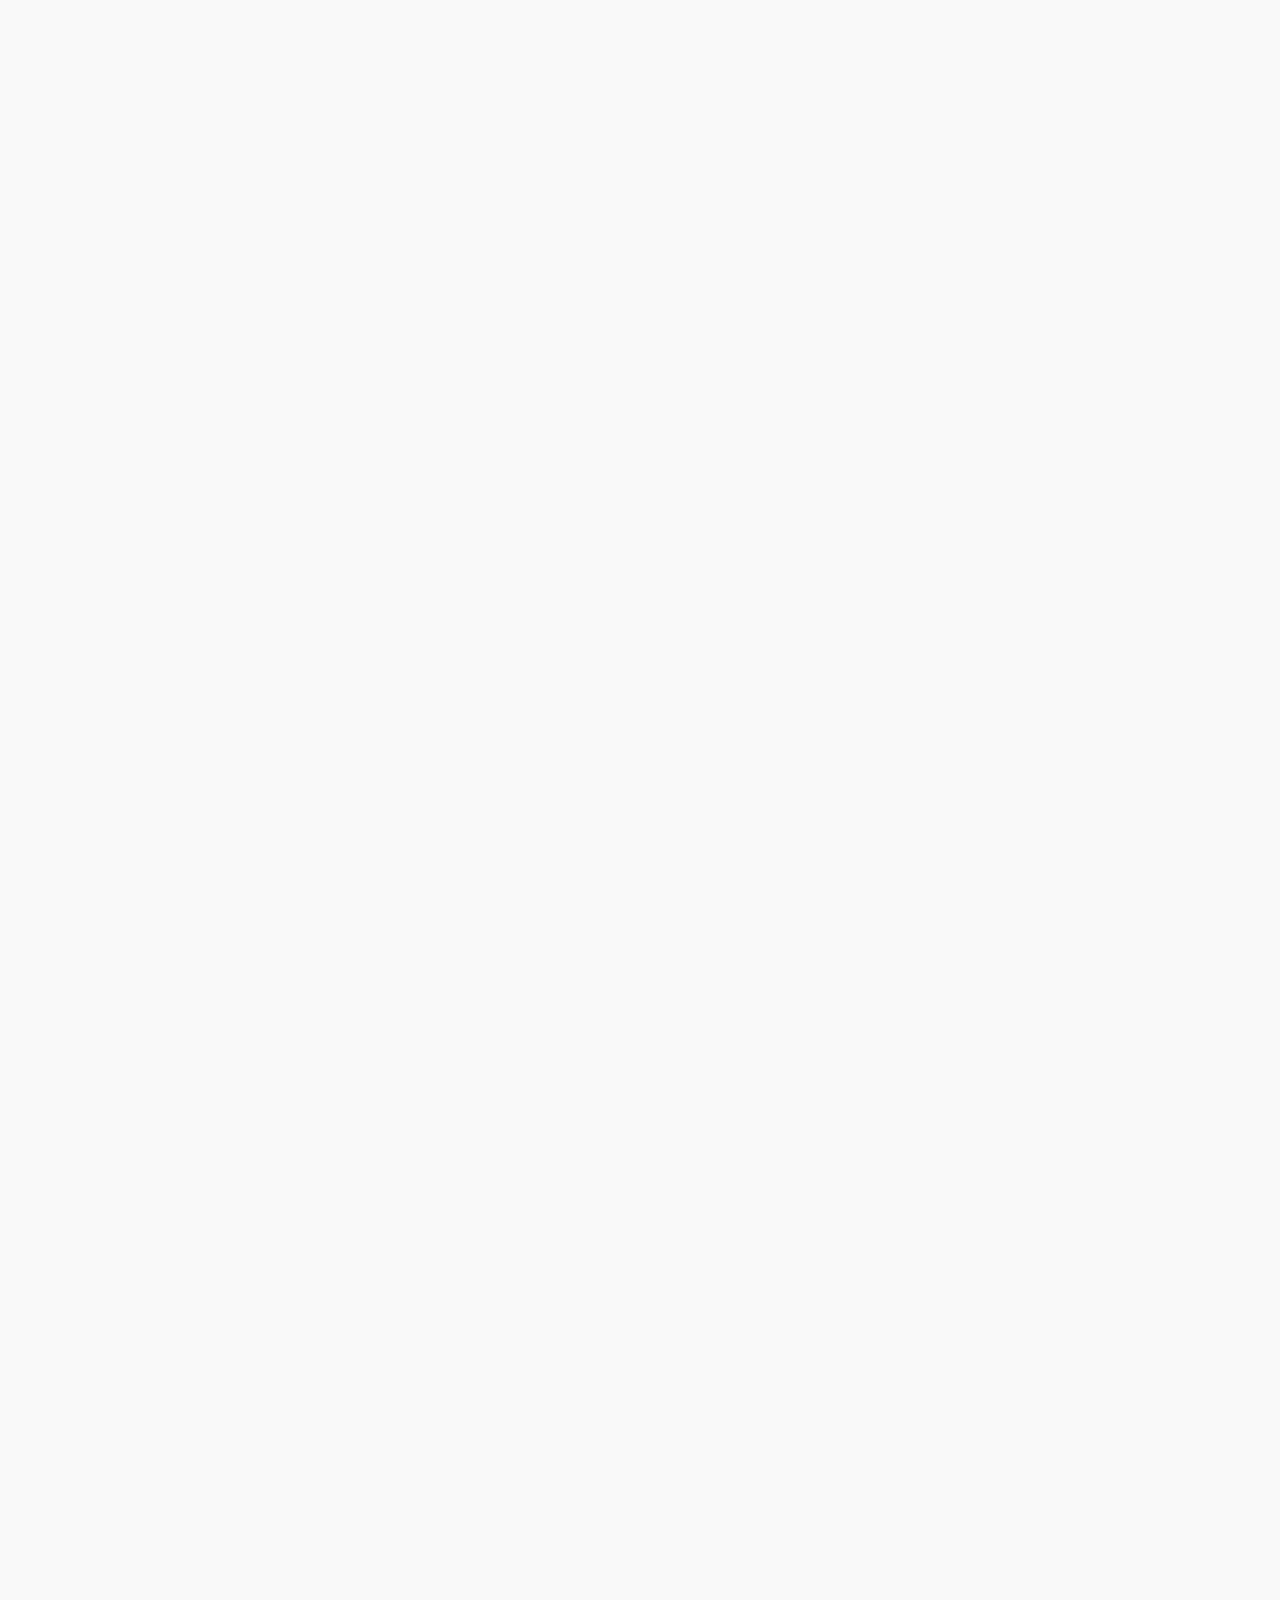
==== commit de918410: "Update index.html" ====
--- a/index.html
+++ b/index.html
@@ -4,20 +4,37 @@
 <html lang="es">
 
 <head>
-    <<meta charset="UTF-8">
-    <title>Travel Solutions</title>
-    <meta name="description" content="Servicio de pasaportes y visados">
+    <!-- Meta básico -->
+    <meta charset="UTF-8">
+    <meta http-equiv="X-UA-Compatible" content="IE=edge">
+    <meta name="viewport" content="width=device-width, initial-scale=1, shrink-to-fit=no">
+
+    <!-- Título optimizado -->
+    <title>Travel Solutions - Trámites de Pasaportes y Visas Internacionales</title>
+
+    <!-- Descripción optimizada -->
+    <meta name="description" content="Travel Solutions ofrece servicios especializados en trámites de pasaportes y visas para viajes internacionales. Asesoría rápida y segura.">
+
+    <!-- Favicon -->
     <link rel="shortcut icon" href="assets/img/logo/ficon.png" type="image/x-icon">
+
+    <!-- Autor del sitio -->
     <meta name="author" content="FactoryVector">
-    <meta name="keywords"
-        content="Servicio, pasaportes, visa, Adelantos, familiar, personal, facebook, Travel Solutions">
-    <!-- Nombre del autor o responsable del contenido -->
-    <meta name="author" content="Travel Solutions">
-    <!-- Para que el sitio sea indexado por los motores de búsqueda -->
+
+    <!-- Palabras clave optimizadas -->
+    <meta name="keywords" content="servicio de pasaportes, visas, trámites de visa, viajes internacionales, adelantos familiares, Travel Solutions">
+
+    <!-- Robots: Indexación y rastreo -->
     <meta name="robots" content="index, follow">
-    <!-- Mobile Specific Meta -->
-    <meta name="viewport" content="width=device-width, initial-scale=1">
-
+
+    <!-- Preconexión para mejorar la carga de recursos externos -->
+    <link rel="preconnect" href="https://fonts.googleapis.com">
+    <link rel="preconnect" href="https://fonts.gstatic.com" crossorigin>
+
+    <!-- Fuentes y estilos -->
+    <link href="https://fonts.googleapis.com/css2?family=Roboto:wght@400;700&display=swap" rel="stylesheet">
+
+    <!-- Hojas de estilo -->
     <link rel="stylesheet" href="assets/css/owl.carousel.css">
     <link rel="stylesheet" href="assets/css/fontawesome-all.css">
     <link rel="stylesheet" href="assets/css/animate.css">
@@ -28,6 +45,8 @@
     <link rel="stylesheet" href="assets/css/odometer-theme-default.css">
     <link rel="stylesheet" href="assets/css/style.css">
 
+    <!-- Mejora la velocidad del sitio con defer para cargar los scripts al final -->
+    <script defer src="assets/js/script.js"></script>
     <!-- Google Tag Manager -->
     <script type="text/javascript" async=""
         src="https://www.googletagmanager.com/gtag/destination?id=AW-513408856&amp;l=dataLayer&amp;cx=c"></script>
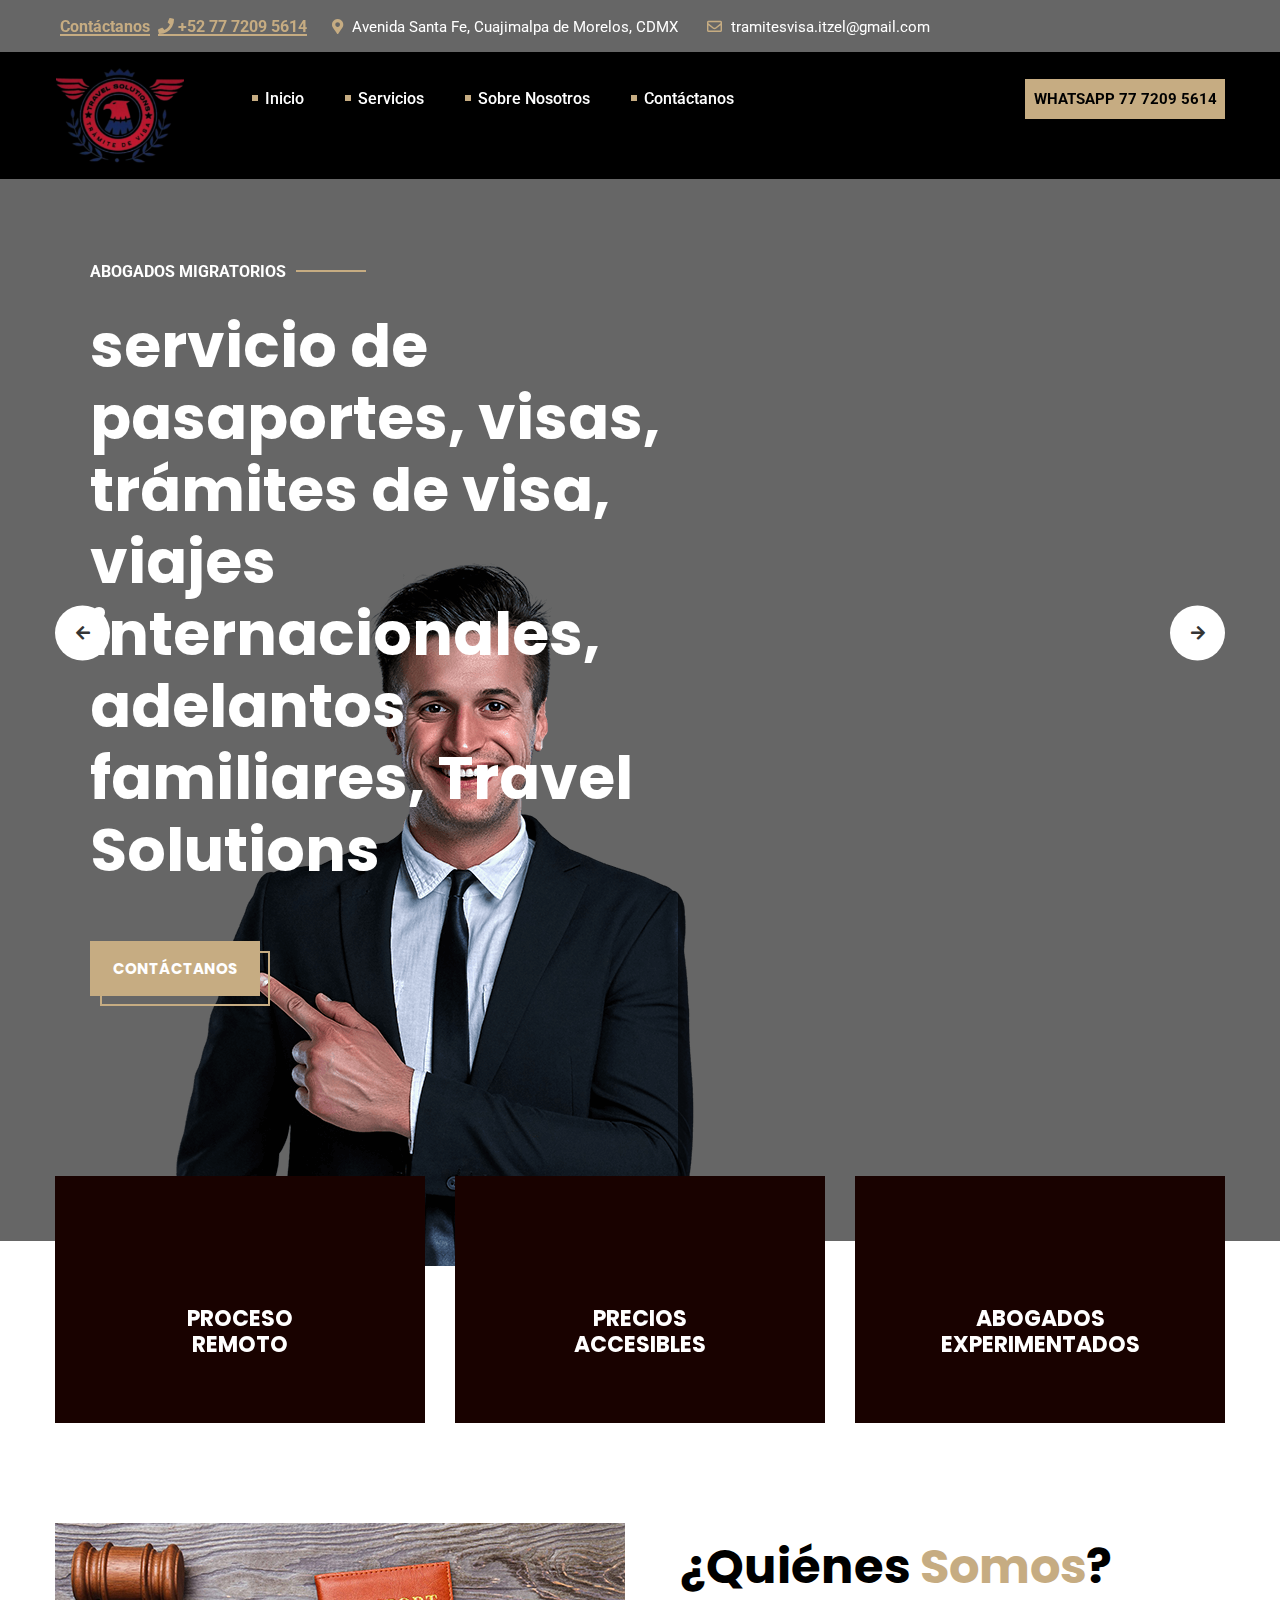
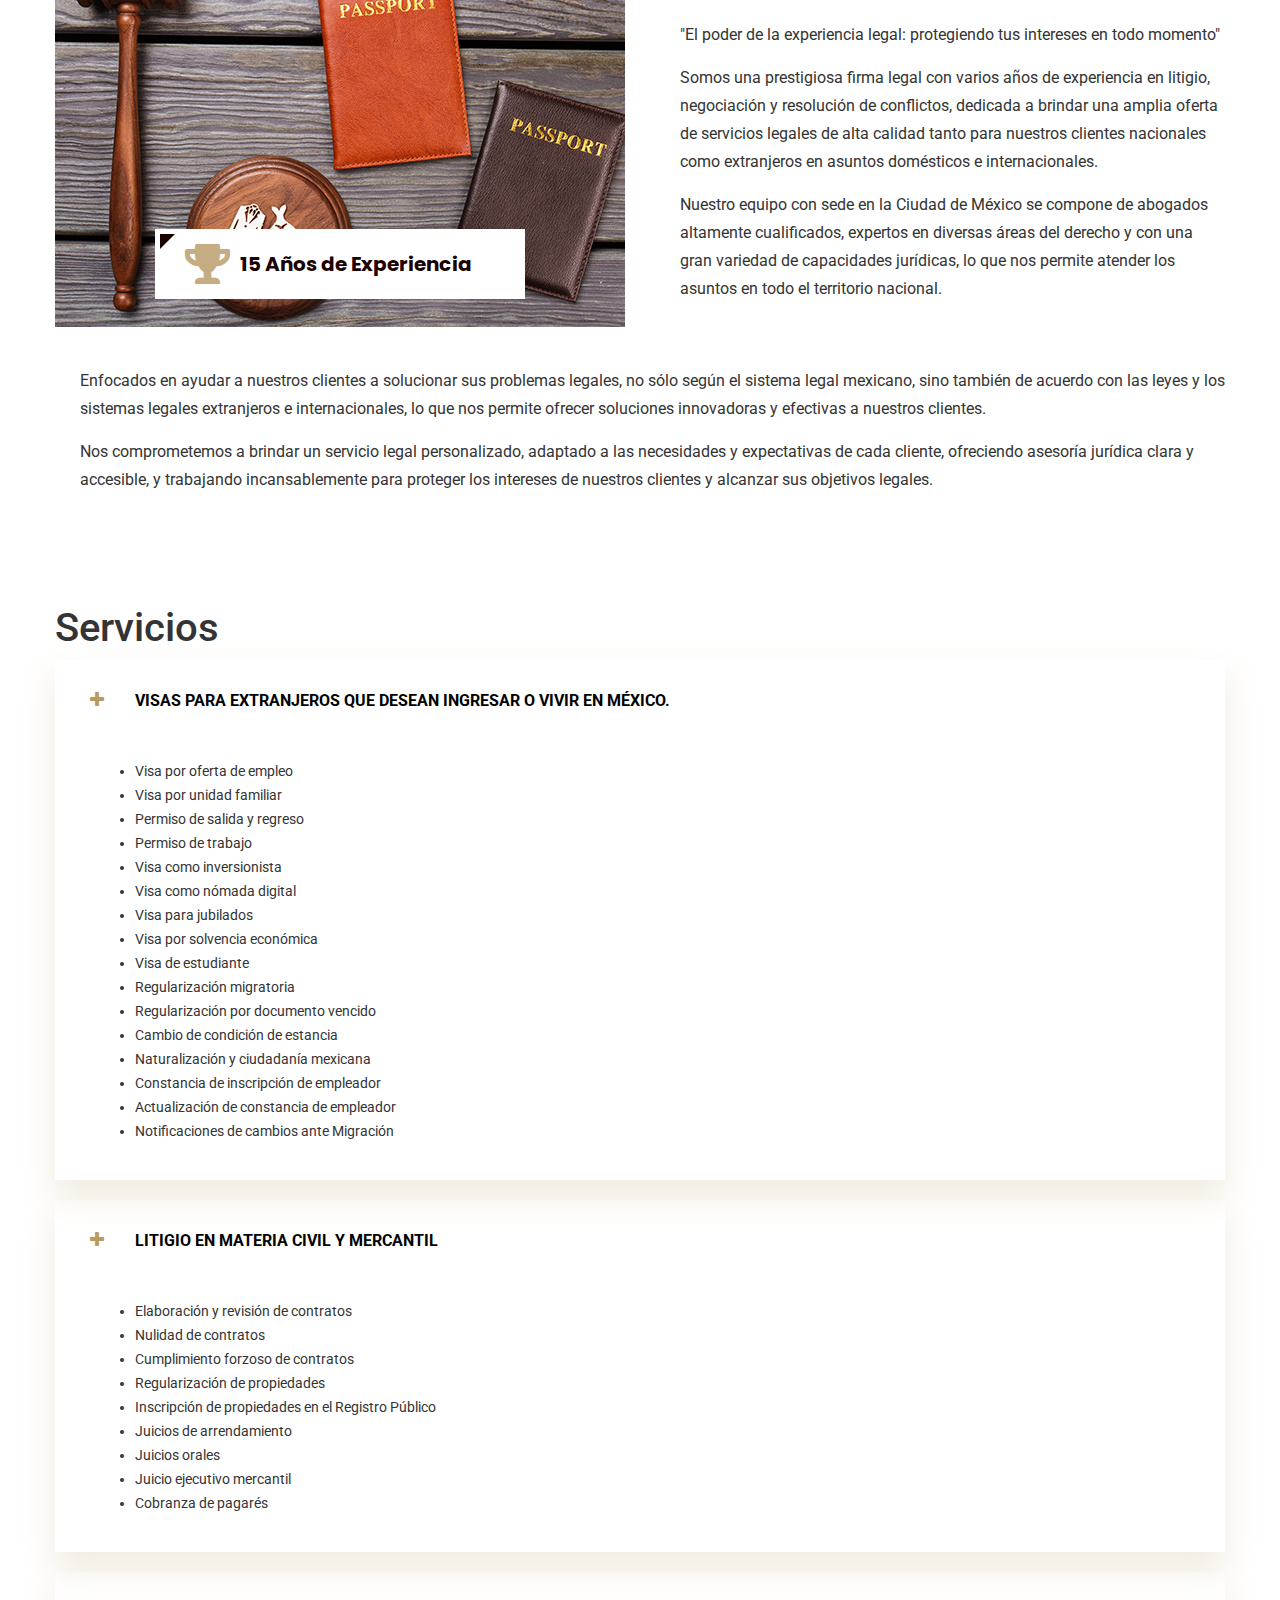
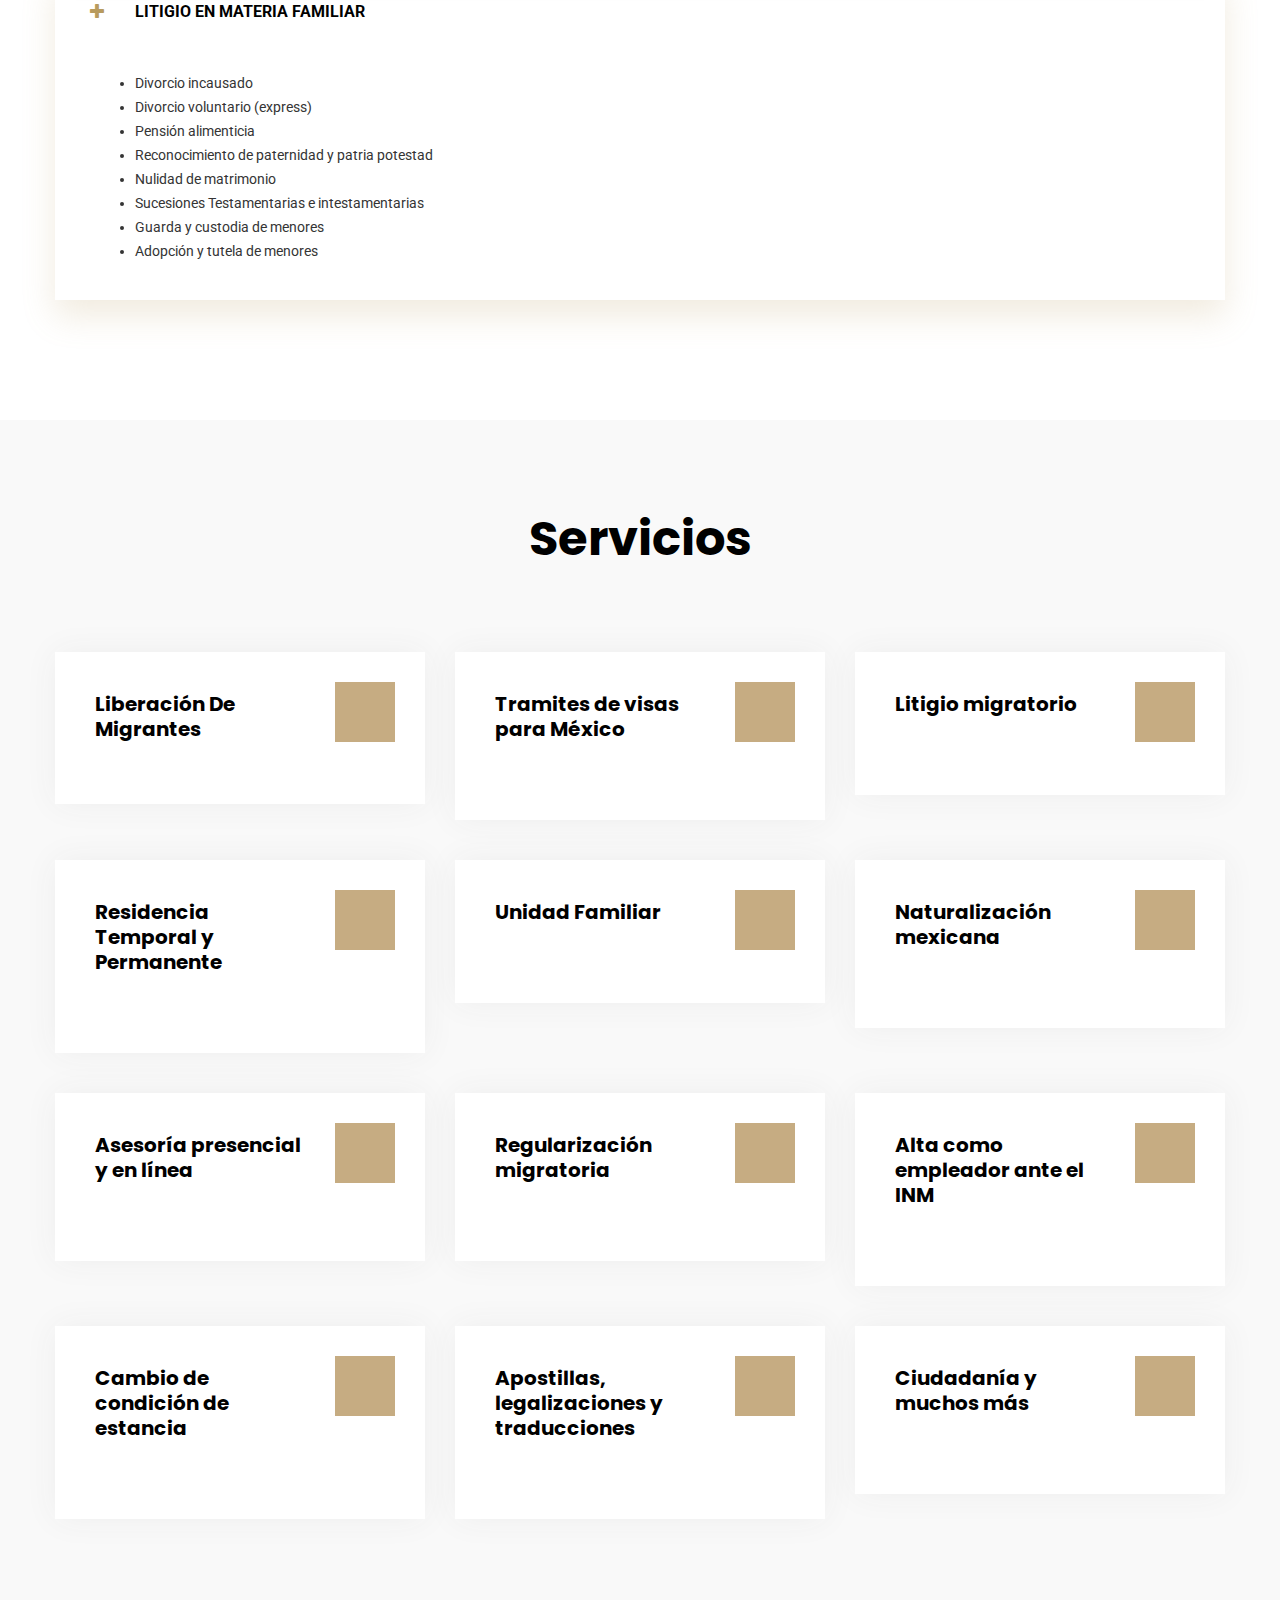
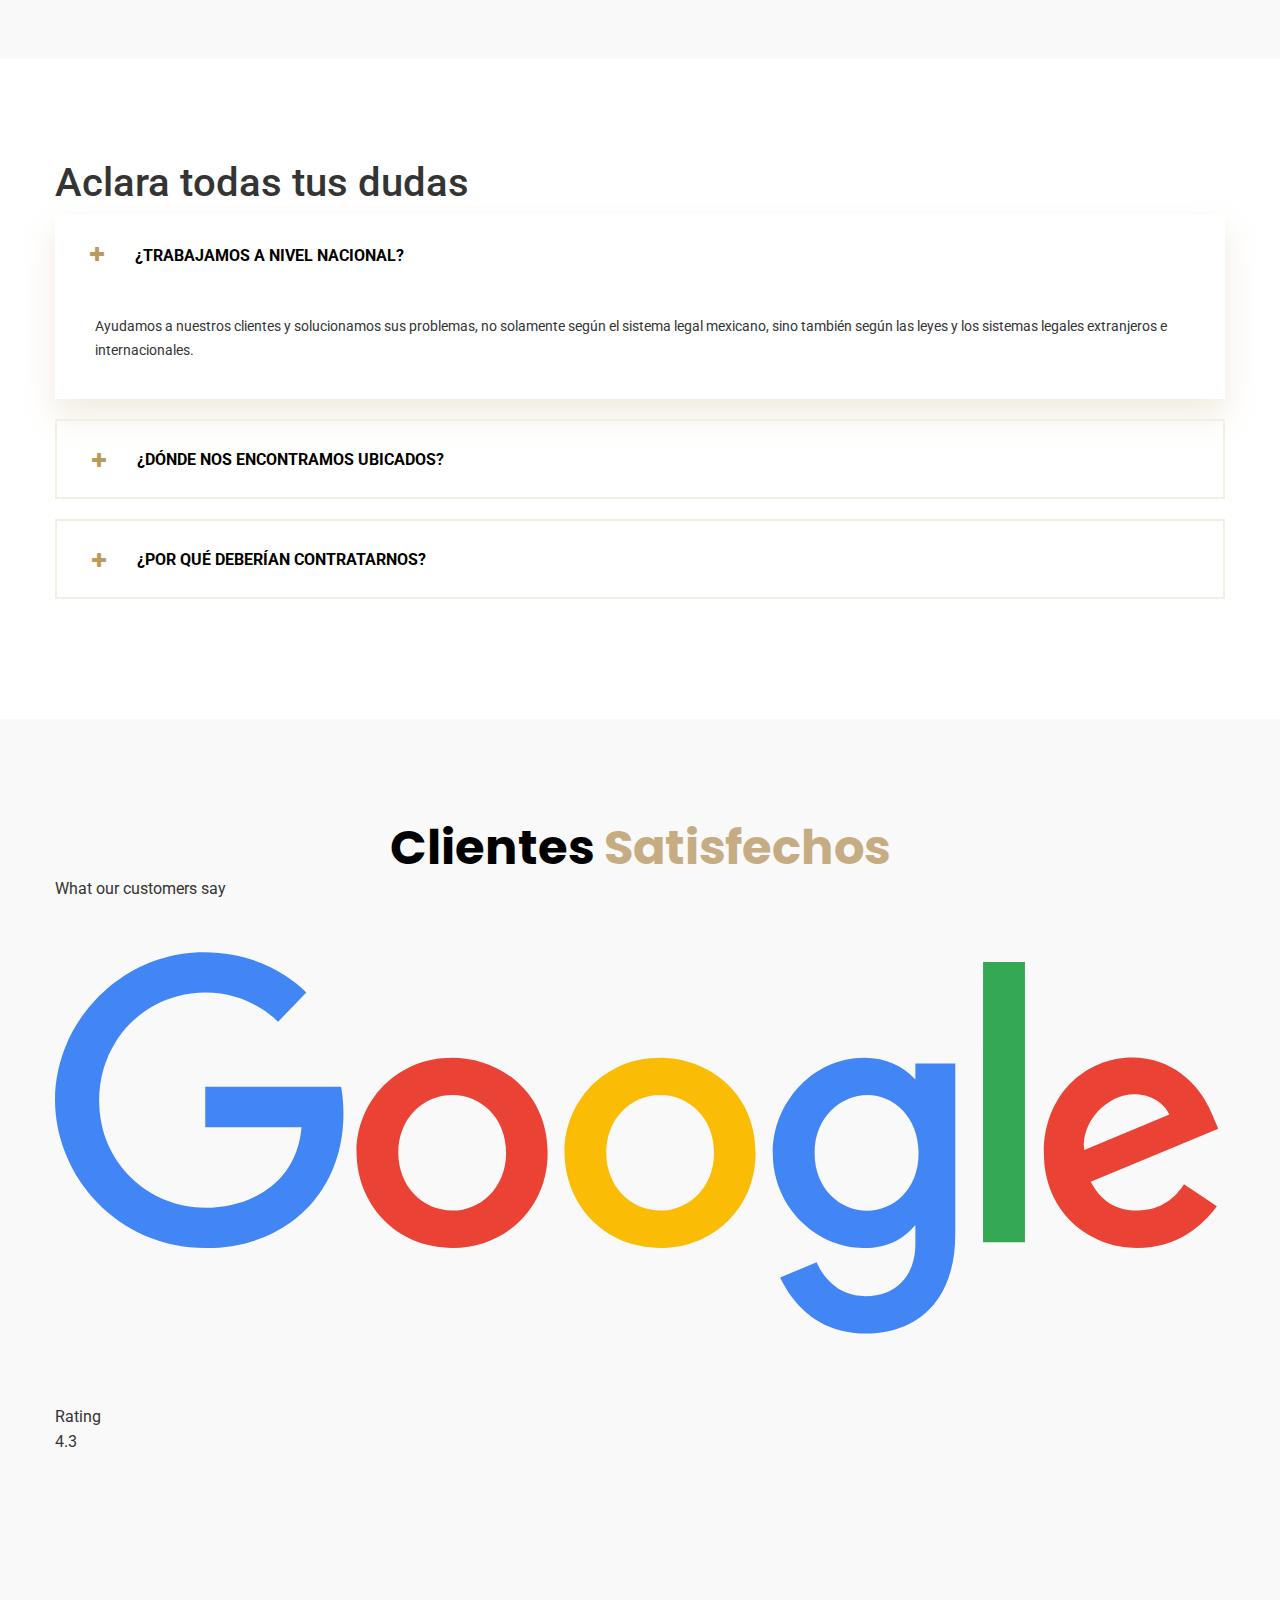
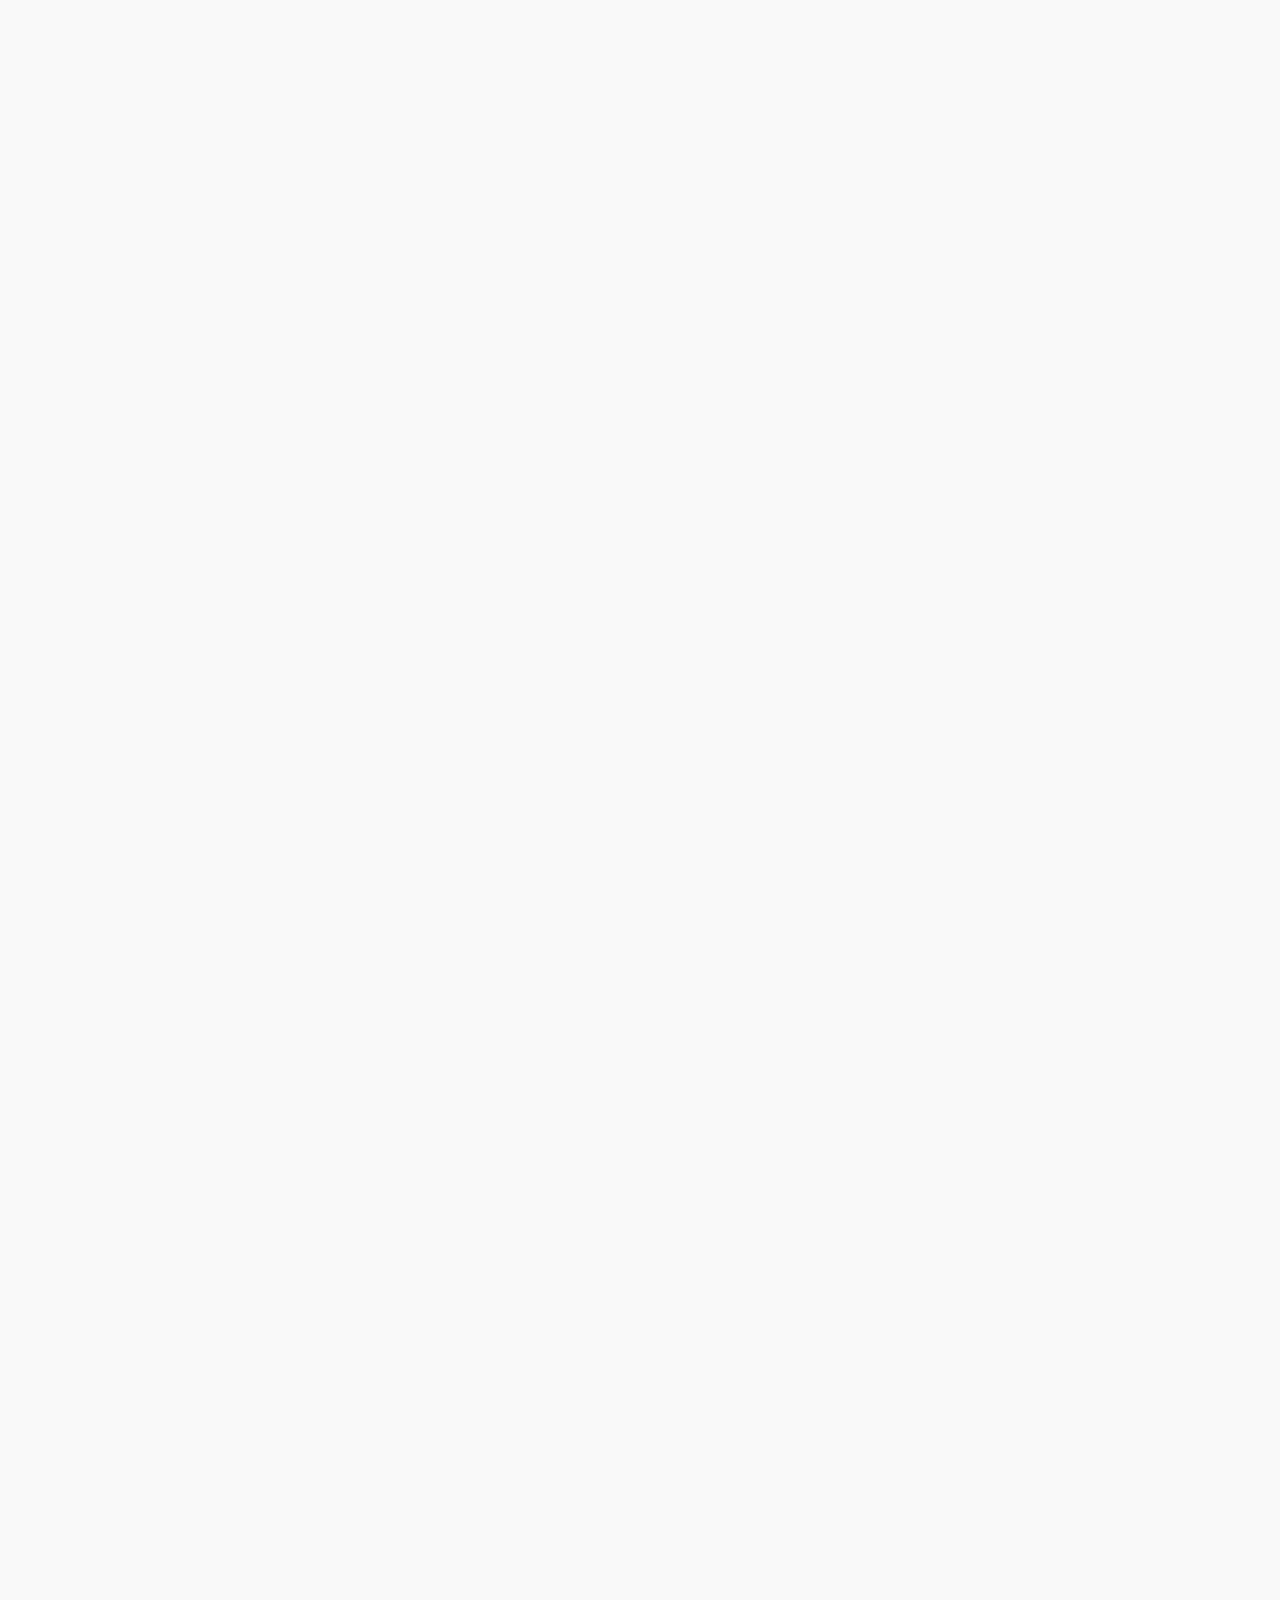
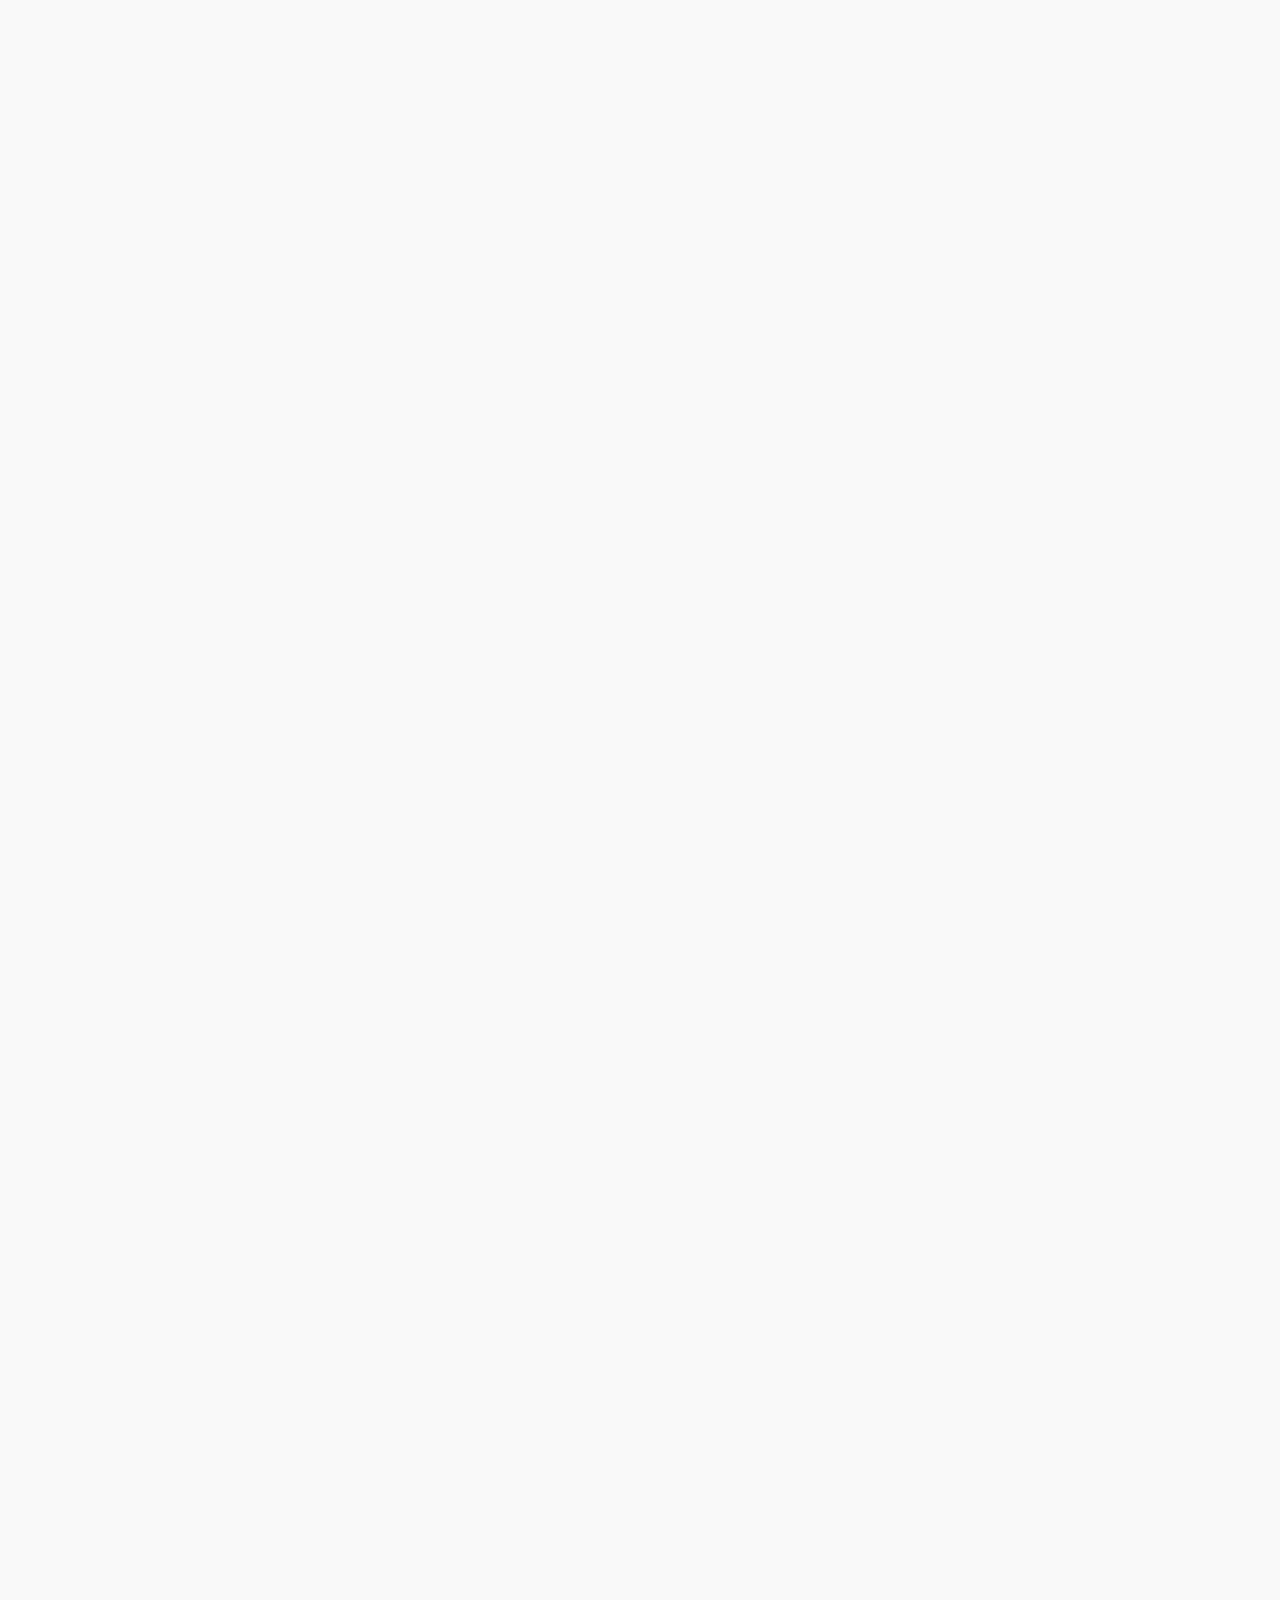
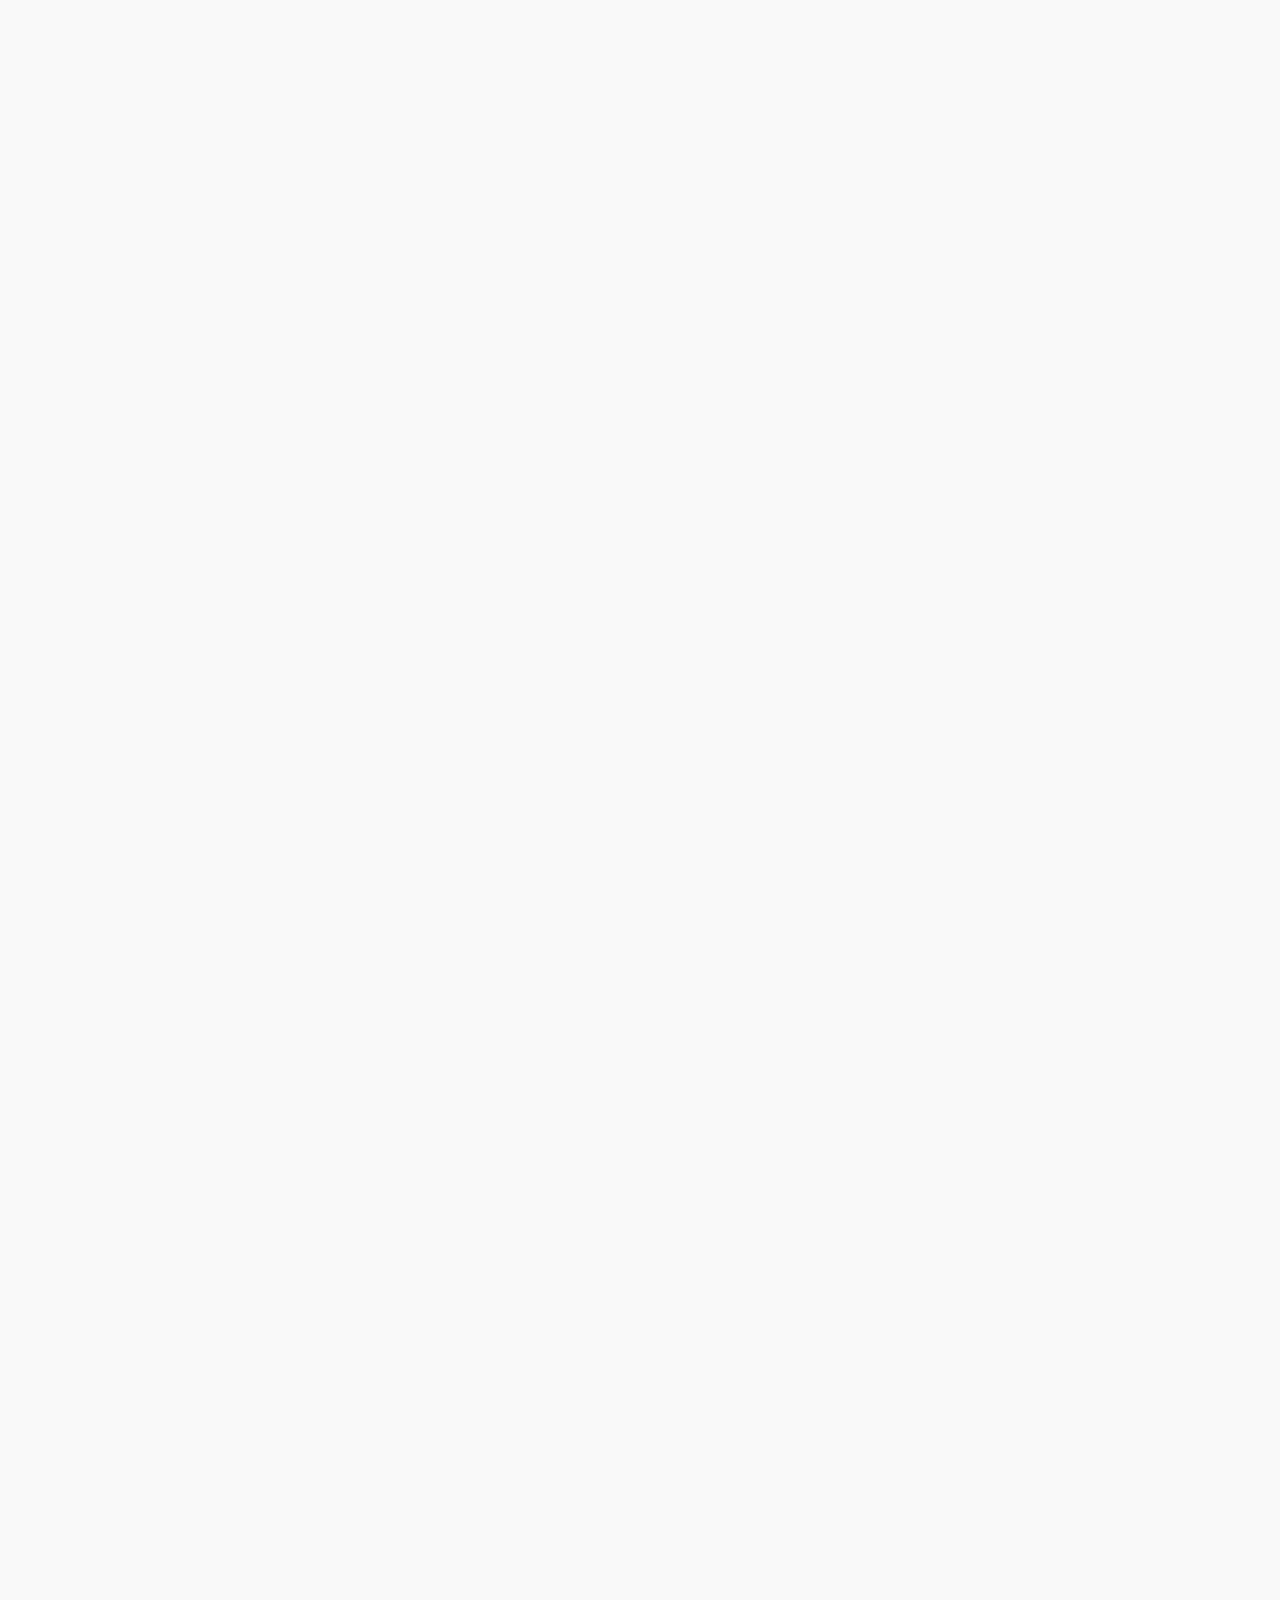
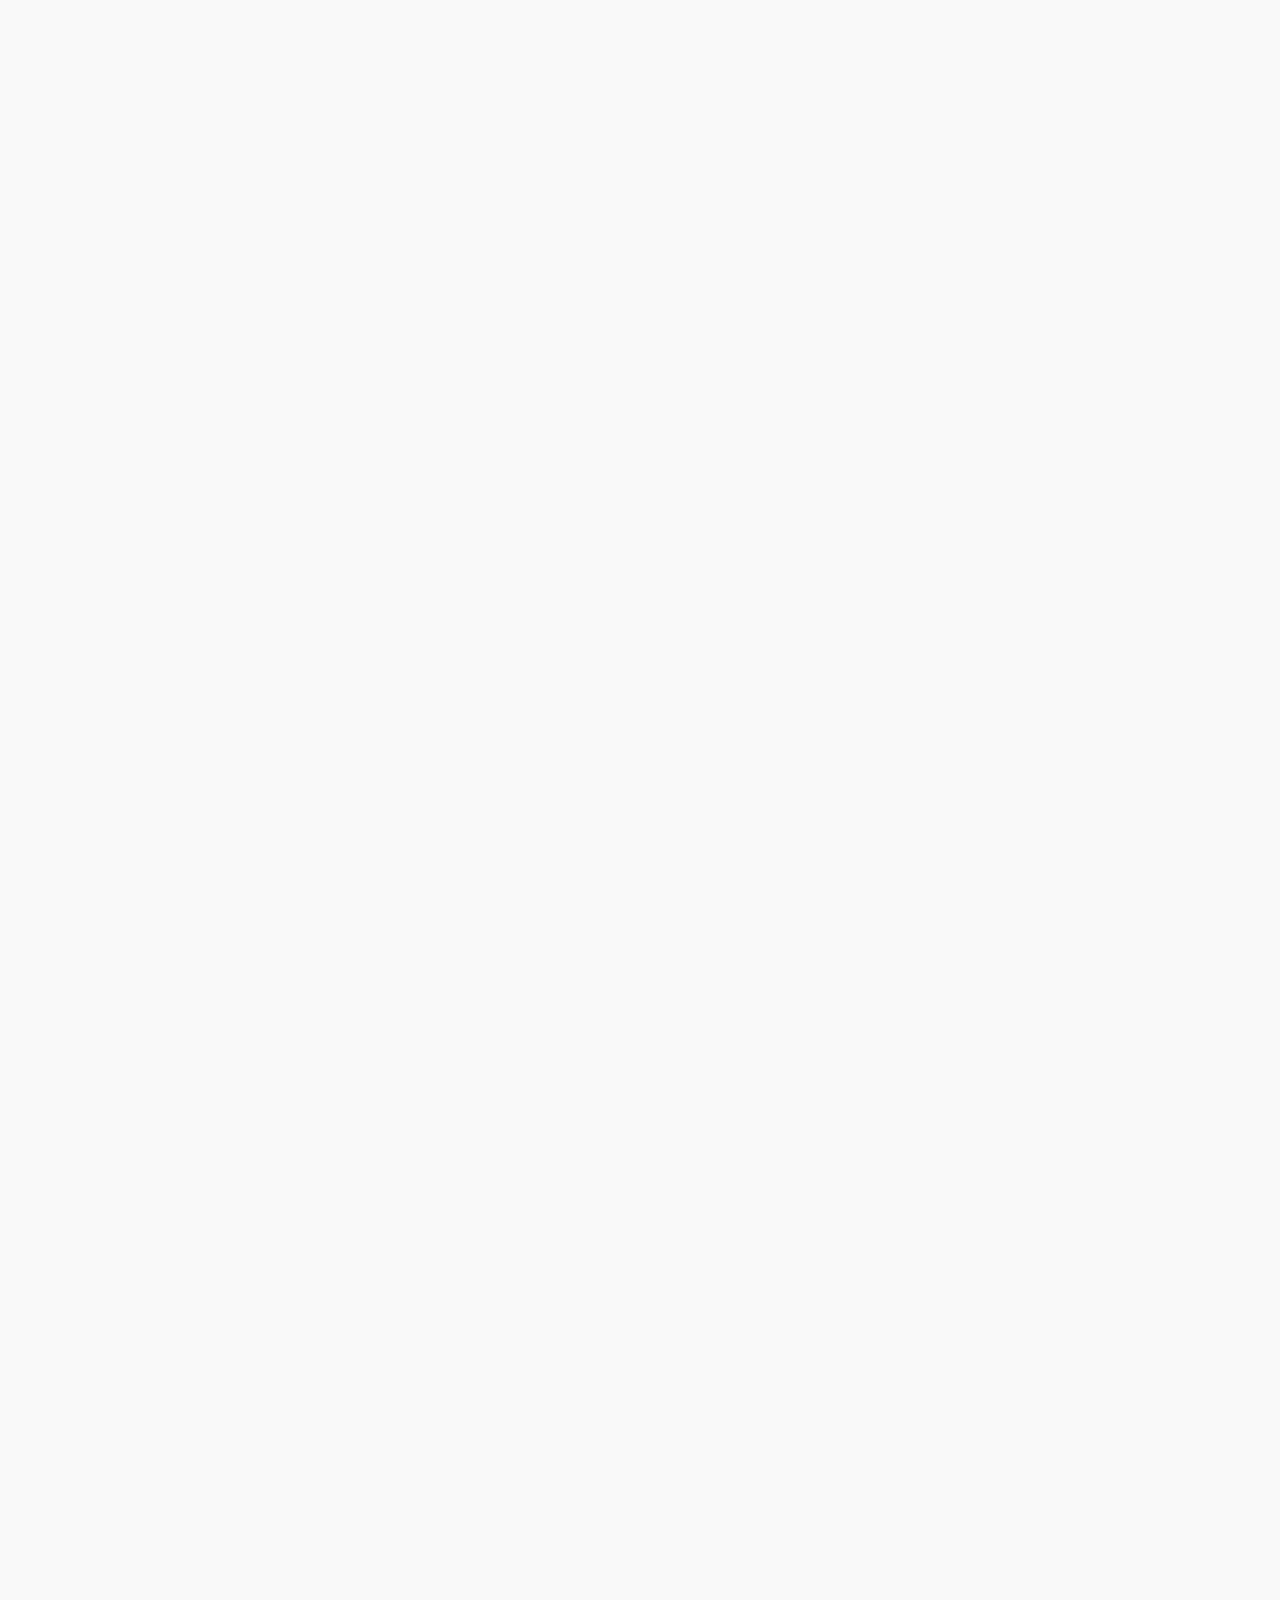
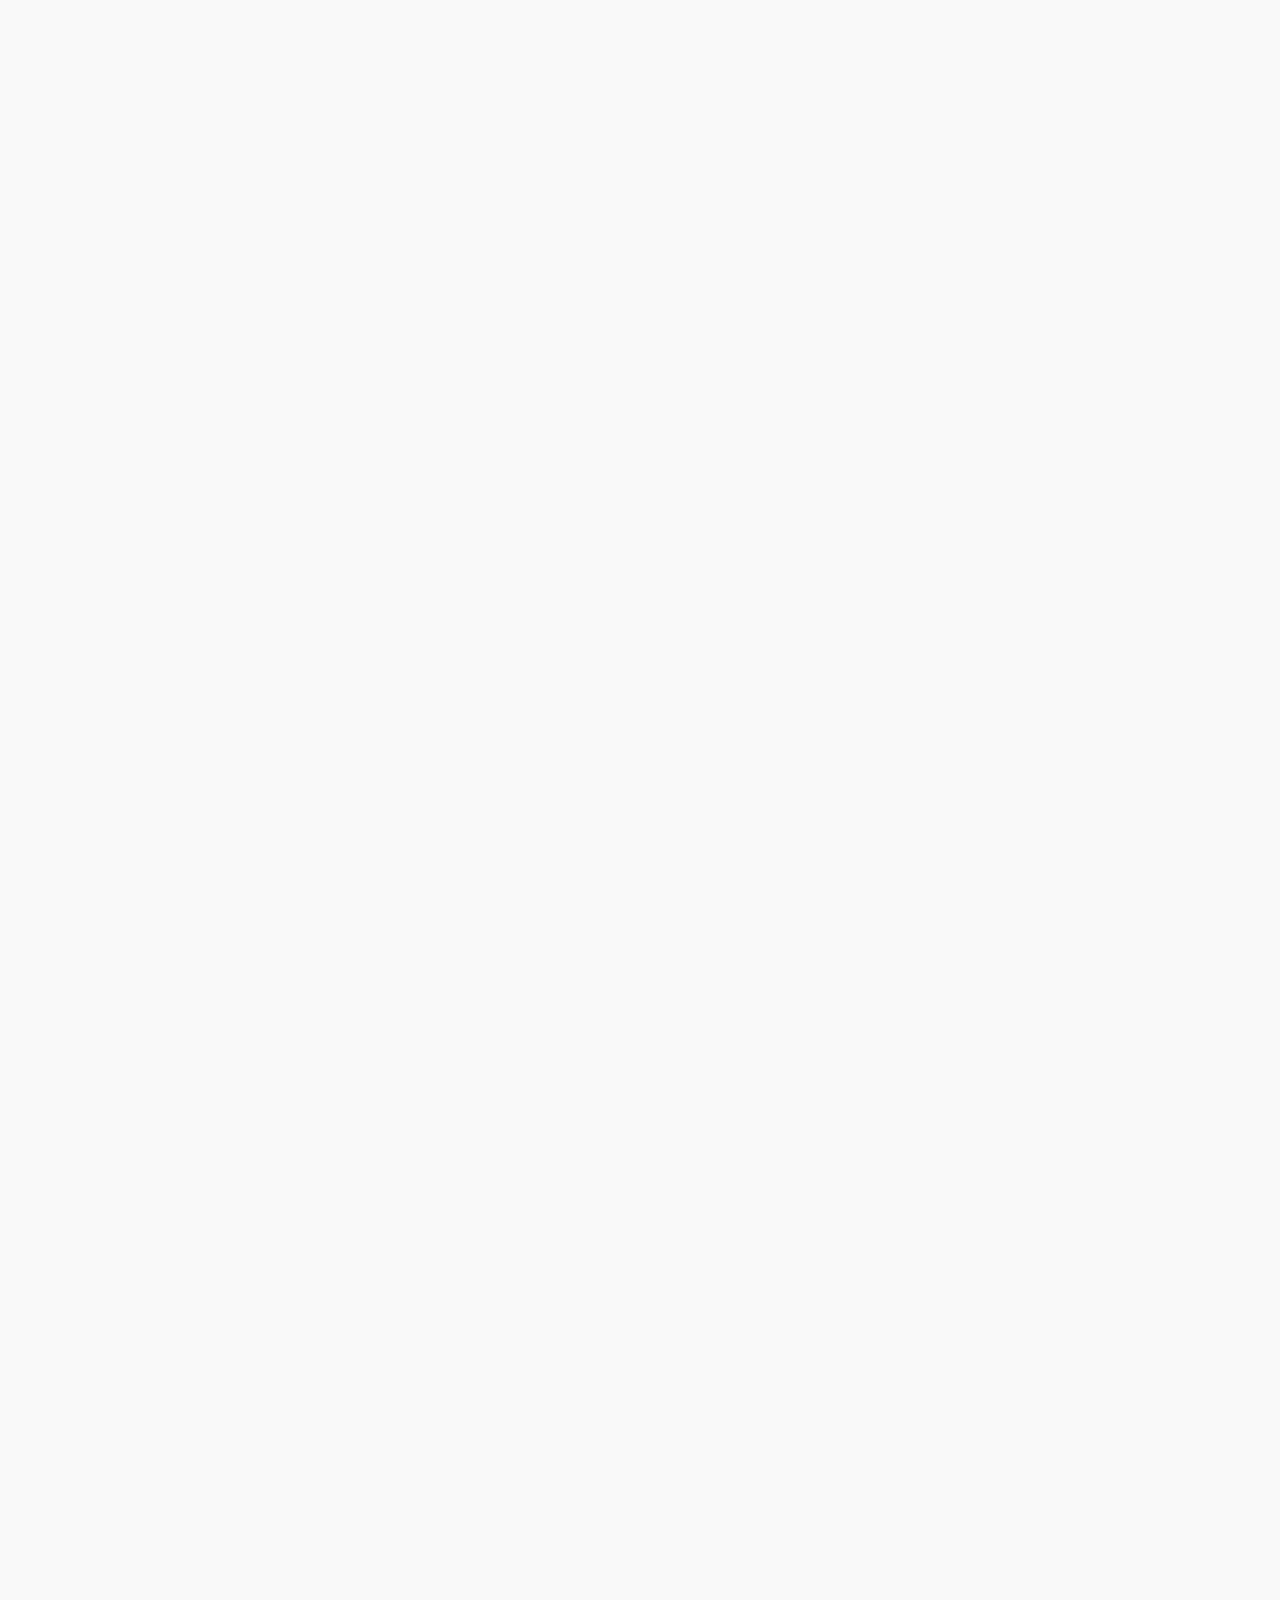
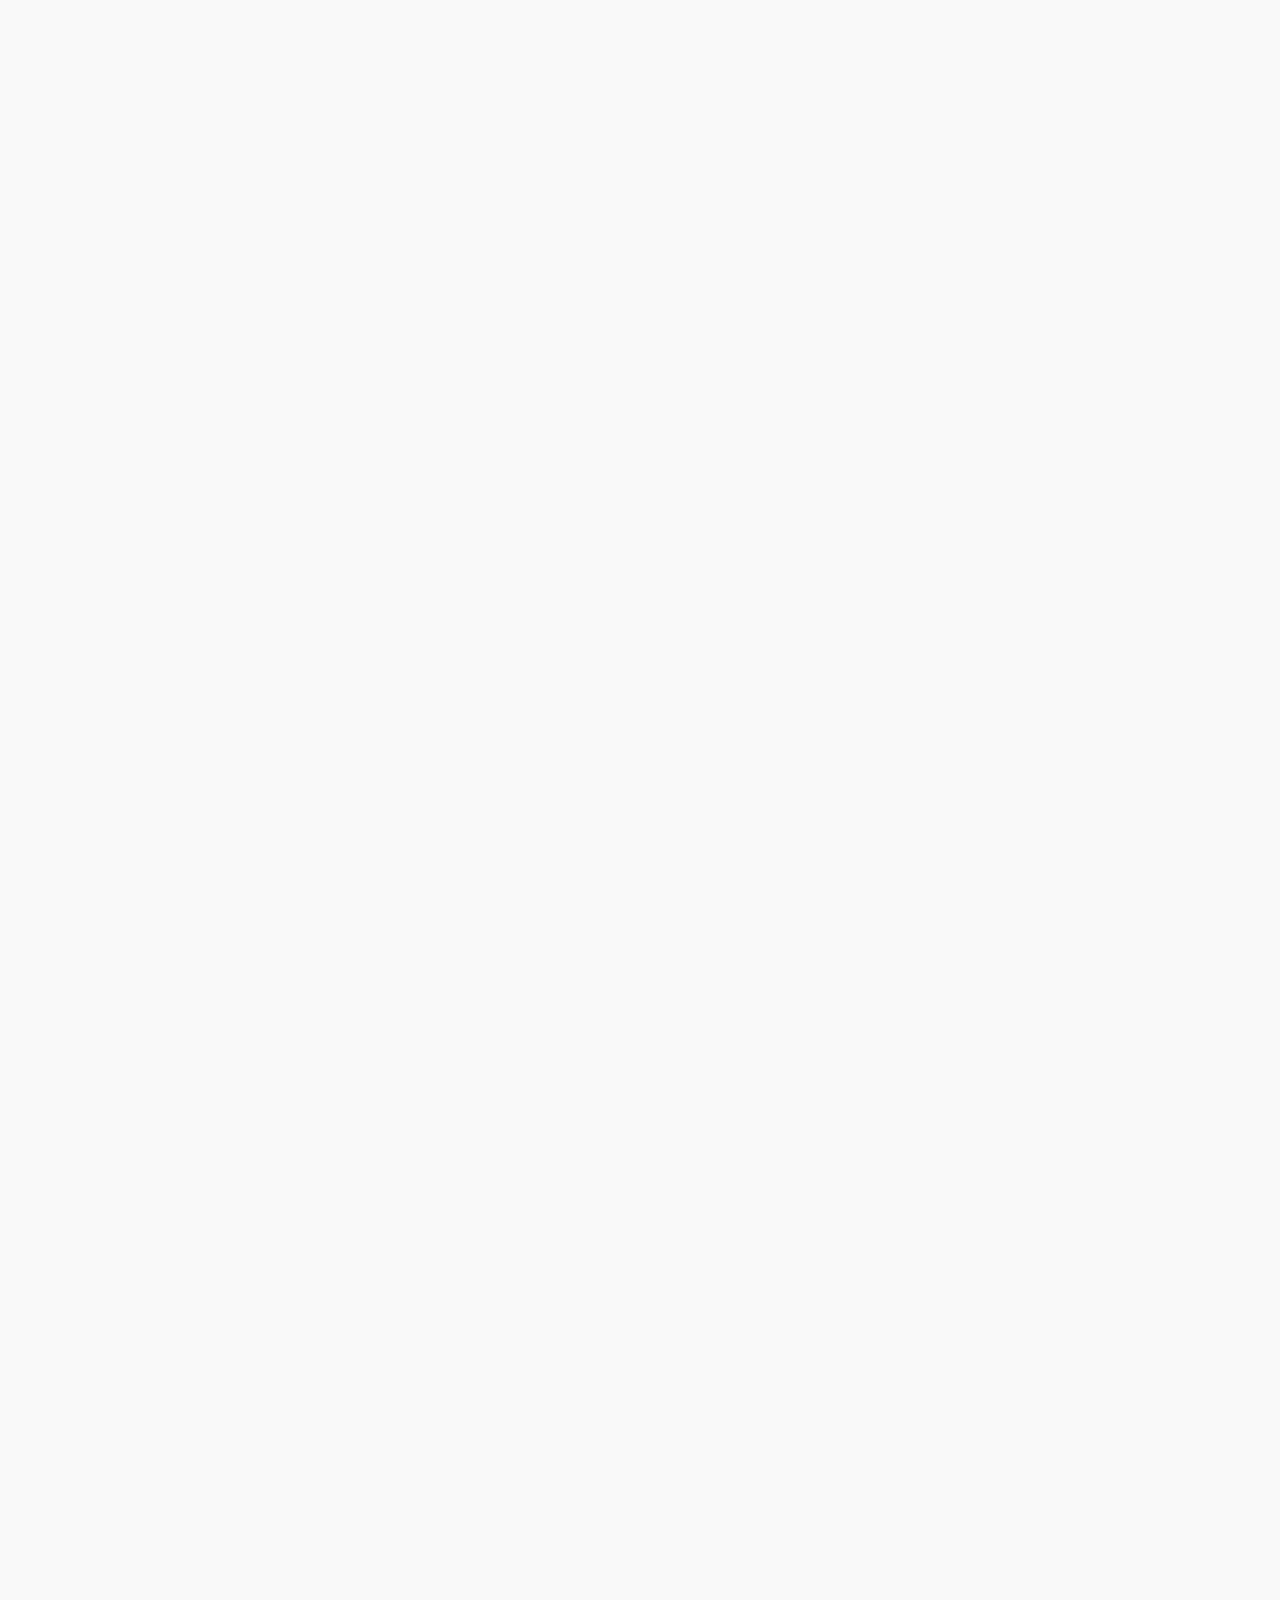
==== commit be765d14: "Update index.html" ====
--- a/index.html
+++ b/index.html
@@ -6,8 +6,11 @@
 <head>
     <!-- Meta básico -->
     <meta charset="UTF-8">
+    
     <meta http-equiv="X-UA-Compatible" content="IE=edge">
     <meta name="viewport" content="width=device-width, initial-scale=1, shrink-to-fit=no">
+    <meta name="google-site-verification" content="google62ea199f90e45581">
+
 
     <!-- Título optimizado -->
     <title>Travel Solutions - Trámites de Pasaportes y Visas Internacionales</title>
@@ -460,7 +463,7 @@
                                 <ul class="dropdown-menu clearfix">
                                     <li><a href="liberacion-de-migrantes-de-estaciones-migratorias.html">Liberación de
                                             Migrantes</a></li>
-                                    <li><a href="tramite-de-visas.html">Tramites de visas para México</a></li>
+                                    <li><a href="tramite-de-visas.html">Travel Solutions - Trámites de Pasaportes y Visas Internacionales</a></li>
                                 </ul>
                             </li>
                             <li><a href="sobre-nosotros.html">Sobre Nosotros</a></li>
@@ -498,7 +501,7 @@
                                         <ul class="dropdown-menu clearfix">
                                             <li><a href="liberacion-de-migrantes-de-estaciones-migratorias.html">Liberación
                                                     de Migrantes</a></li>
-                                            <li><a href="tramite-de-visas.html">Tramites de visas para México</a></li>
+                                            <li><a href="tramite-de-visas.html">TTravel Solutions - Trámites de Pasaportes y Visas Internacionales</a></li>
                                         </ul>
                                         <div class="dropdown-btn"><span class="fa fa-angle-down"></span></div>
                                     </li>
@@ -533,9 +536,84 @@
                             <div class="container">
                                 <div class="rx_slider_text_img_area position-relative">
                                     <div class="rx_slider_text headline pera-content">
+                                        <span>Travel Solutions - Trámites de Pasaportes y Visas Internacionales</span>
+                                        <h1>servicio de pasaportes, visas, trámites de visa, viajes internacionales, adelantos familiares, Travel Solutions</p>
+                                        <a href="contacto.html">Contáctanos</a>
+                                    </div>
+                                    <div class="rx_slider_side_img">
+                                        <img src="assets/img/home-4/slider/s-side-2.png" alt="">
+                                    </div>
+                                </div>
+                            </div>
+                        </div>
+                    </div>
+                    <div class="owl-item cloned" style="width: 678px; margin-right: 0px;">
+                        <div class="slider_content_wrap position-relative">
+                            <div class="background_overlay"></div>
+                            <div class="rx_slider_img img-zooming" data-background="assets/img/home-4/slider/s1.jpg"
+                                style="background-image: url(&quot;assets/img/home-4/slider/s1.jpg&quot;);"></div>
+                            <div class="container">
+                                <div class="rx_slider_text_img_area position-relative">
+                                    <div class="rx_slider_text headline pera-content">
+                                        <span>Travel Solutions - Trámites de Pasaportes y Visas Internacionales</span>
+                                        <h1>servicio de pasaportes, visas, trámites de visa, viajes internacionales, adelantos familiares, Travel Solutions</p>
+                                        <a href="contacto.html">Contáctanos</a>
+                                    </div>
+                                    <div class="rx_slider_side_img">
+                                        <img src="assets/img/home-4/slider/s-side.png" alt="">
+                                    </div>
+                                </div>
+                            </div>
+                        </div>
+                    </div>
+                    <div class="owl-item" style="width: 678px; margin-right: 0px;">
+                        <div class="slider_content_wrap position-relative">
+                            <div class="background_overlay"></div>
+                            <div class="rx_slider_img img-zooming" data-background="assets/img/home-4/slider/s1.jpg"
+                                style="background-image: url(&quot;assets/img/home-4/slider/s1.jpg&quot;);"></div>
+                            <div class="container">
+                                <div class="rx_slider_text_img_area position-relative">
+                                    <div class="rx_slider_text headline pera-content">
                                         <span>ABOGADOS MIGRATORIOS</span>
-                                        <h1>Despacho Jurídico y Migratorio del Valle de México</h1>
-                                        <p>Defendiendo tus derechos con dedicación y experiencia</p>
+                                        <h1>servicio de pasaportes, visas, trámites de visa, viajes internacionales, adelantos familiares, Travel Solutions</p>
+                                        <a href="contacto.html">Contáctanos</a>
+                                    </div>
+                                    <div class="rx_slider_side_img">
+                                        <img src="assets/img/home-4/slider/s-side-2.png" alt="">
+                                    </div>
+                                </div>
+                            </div>
+                        </div>
+                    </div>
+                    <div class="owl-item" style="width: 678px; margin-right: 0px;">
+                        <div class="slider_content_wrap position-relative">
+                            <div class="background_overlay"></div>
+                            <div class="rx_slider_img img-zooming" data-background="assets/img/home-4/slider/s1.jpg"
+                                style="background-image: url(&quot;assets/img/home-4/slider/s1.jpg&quot;);"></div>
+                            <div class="container">
+                                <div class="rx_slider_text_img_area position-relative">
+                                    <div class="rx_slider_text headline pera-content">
+                                        <span>ABOGADOS MIGRATORIOS</span>
+                                        <h1>servicio de pasaportes, visas, trámites de visa, viajes internacionales, adelantos familiares, Travel Solutions</p>
+                                        <a href="contacto.html">Contáctanos</a>
+                                    </div>
+                                    <div class="rx_slider_side_img">
+                                        <img src="assets/img/home-4/slider/s-side.png" alt="">
+                                    </div>
+                                </div>
+                            </div>
+                        </div>
+                    </div>
+                    <div class="owl-item cloned active" style="width: 678px; margin-right: 0px;">
+                        <div class="slider_content_wrap position-relative">
+                            <div class="background_overlay"></div>
+                            <div class="rx_slider_img img-zooming" data-background="assets/img/home-4/slider/s1.jpg"
+                                style="background-image: url(&quot;assets/img/home-4/slider/s1.jpg&quot;);"></div>
+                            <div class="container">
+                                <div class="rx_slider_text_img_area position-relative">
+                                    <div class="rx_slider_text headline pera-content">
+                                        <span>ABOGADOS MIGRATORIOS</span>
+                                        <h1>servicio de pasaportes, visas, trámites de visa, viajes internacionales, adelantos familiares, Travel Solutions</p>
                                         <a href="contacto.html">Contáctanos</a>
                                     </div>
                                     <div class="rx_slider_side_img">
@@ -554,88 +632,7 @@
                                 <div class="rx_slider_text_img_area position-relative">
                                     <div class="rx_slider_text headline pera-content">
                                         <span>ABOGADOS MIGRATORIOS</span>
-                                        <h1>Despacho Jurídico y Migratorio del Valle de México</h1>
-                                        <p>Defendiendo tus derechos con dedicación y experiencia</p>
-                                        <a href="contacto.html">Contáctanos</a>
-                                    </div>
-                                    <div class="rx_slider_side_img">
-                                        <img src="assets/img/home-4/slider/s-side.png" alt="">
-                                    </div>
-                                </div>
-                            </div>
-                        </div>
-                    </div>
-                    <div class="owl-item" style="width: 678px; margin-right: 0px;">
-                        <div class="slider_content_wrap position-relative">
-                            <div class="background_overlay"></div>
-                            <div class="rx_slider_img img-zooming" data-background="assets/img/home-4/slider/s1.jpg"
-                                style="background-image: url(&quot;assets/img/home-4/slider/s1.jpg&quot;);"></div>
-                            <div class="container">
-                                <div class="rx_slider_text_img_area position-relative">
-                                    <div class="rx_slider_text headline pera-content">
-                                        <span>ABOGADOS MIGRATORIOS</span>
-                                        <h1>Despacho Jurídico y Migratorio del Valle de México</h1>
-                                        <p>Defendiendo tus derechos con dedicación y experiencia</p>
-                                        <a href="contacto.html">Contáctanos</a>
-                                    </div>
-                                    <div class="rx_slider_side_img">
-                                        <img src="assets/img/home-4/slider/s-side-2.png" alt="">
-                                    </div>
-                                </div>
-                            </div>
-                        </div>
-                    </div>
-                    <div class="owl-item" style="width: 678px; margin-right: 0px;">
-                        <div class="slider_content_wrap position-relative">
-                            <div class="background_overlay"></div>
-                            <div class="rx_slider_img img-zooming" data-background="assets/img/home-4/slider/s1.jpg"
-                                style="background-image: url(&quot;assets/img/home-4/slider/s1.jpg&quot;);"></div>
-                            <div class="container">
-                                <div class="rx_slider_text_img_area position-relative">
-                                    <div class="rx_slider_text headline pera-content">
-                                        <span>ABOGADOS MIGRATORIOS</span>
-                                        <h1>Despacho Jurídico y Migratorio del Valle de México</h1>
-                                        <p>Defendiendo tus derechos con dedicación y experiencia</p>
-                                        <a href="contacto.html">Contáctanos</a>
-                                    </div>
-                                    <div class="rx_slider_side_img">
-                                        <img src="assets/img/home-4/slider/s-side.png" alt="">
-                                    </div>
-                                </div>
-                            </div>
-                        </div>
-                    </div>
-                    <div class="owl-item cloned active" style="width: 678px; margin-right: 0px;">
-                        <div class="slider_content_wrap position-relative">
-                            <div class="background_overlay"></div>
-                            <div class="rx_slider_img img-zooming" data-background="assets/img/home-4/slider/s1.jpg"
-                                style="background-image: url(&quot;assets/img/home-4/slider/s1.jpg&quot;);"></div>
-                            <div class="container">
-                                <div class="rx_slider_text_img_area position-relative">
-                                    <div class="rx_slider_text headline pera-content">
-                                        <span>ABOGADOS MIGRATORIOS</span>
-                                        <h1>Despacho Jurídico y Migratorio del Valle de México</h1>
-                                        <p>Defendiendo tus derechos con dedicación y experiencia</p>
-                                        <a href="contacto.html">Contáctanos</a>
-                                    </div>
-                                    <div class="rx_slider_side_img">
-                                        <img src="assets/img/home-4/slider/s-side-2.png" alt="">
-                                    </div>
-                                </div>
-                            </div>
-                        </div>
-                    </div>
-                    <div class="owl-item cloned" style="width: 678px; margin-right: 0px;">
-                        <div class="slider_content_wrap position-relative">
-                            <div class="background_overlay"></div>
-                            <div class="rx_slider_img img-zooming" data-background="assets/img/home-4/slider/s1.jpg"
-                                style="background-image: url(&quot;assets/img/home-4/slider/s1.jpg&quot;);"></div>
-                            <div class="container">
-                                <div class="rx_slider_text_img_area position-relative">
-                                    <div class="rx_slider_text headline pera-content">
-                                        <span>ABOGADOS MIGRATORIOS</span>
-                                        <h1>Despacho Jurídico y Migratorio del Valle de México</h1>
-                                        <p>Defendiendo tus derechos con dedicación y experiencia</p>
+                                        <h1>servicio de pasaportes, visas, trámites de visa, viajes internacionales, adelantos familiares, Travel Solutions</p>
                                         <a href="contacto.html">Contáctanos</a>
                                     </div>
                                     <div class="rx_slider_side_img">
